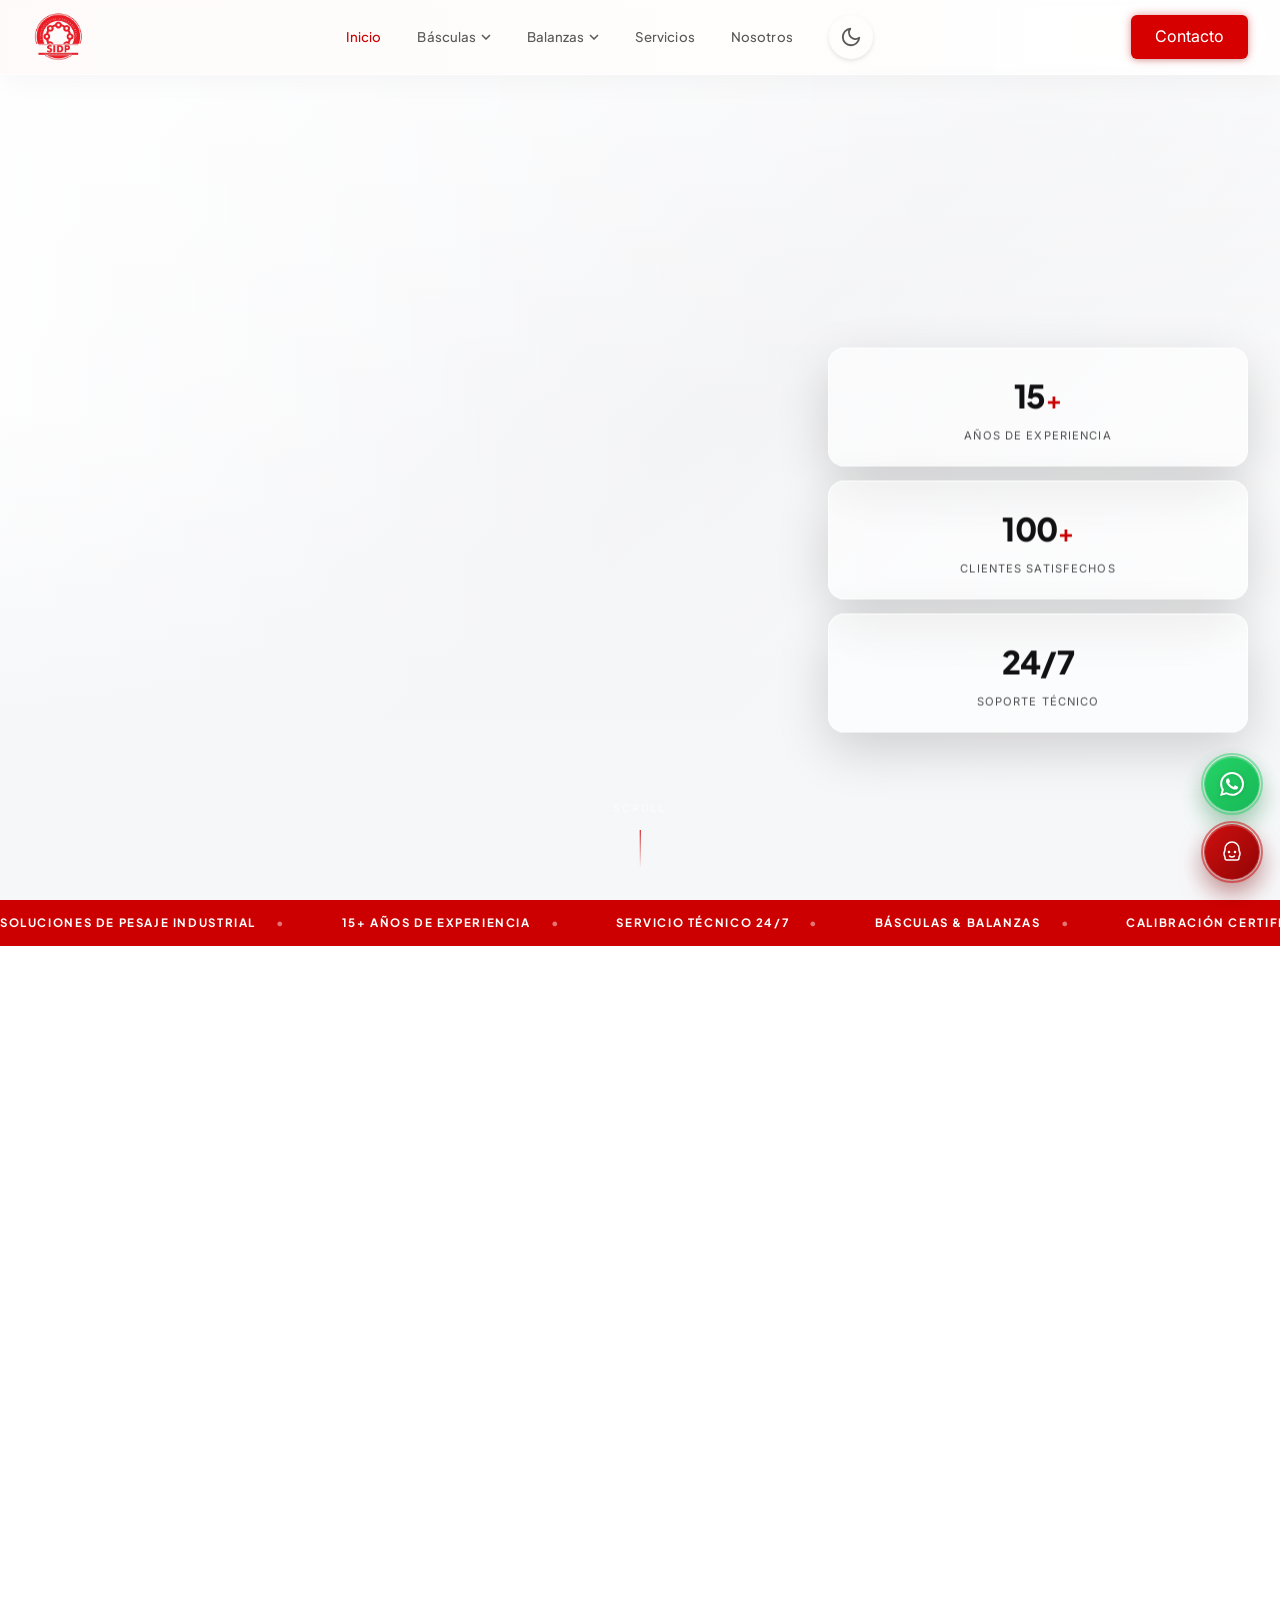
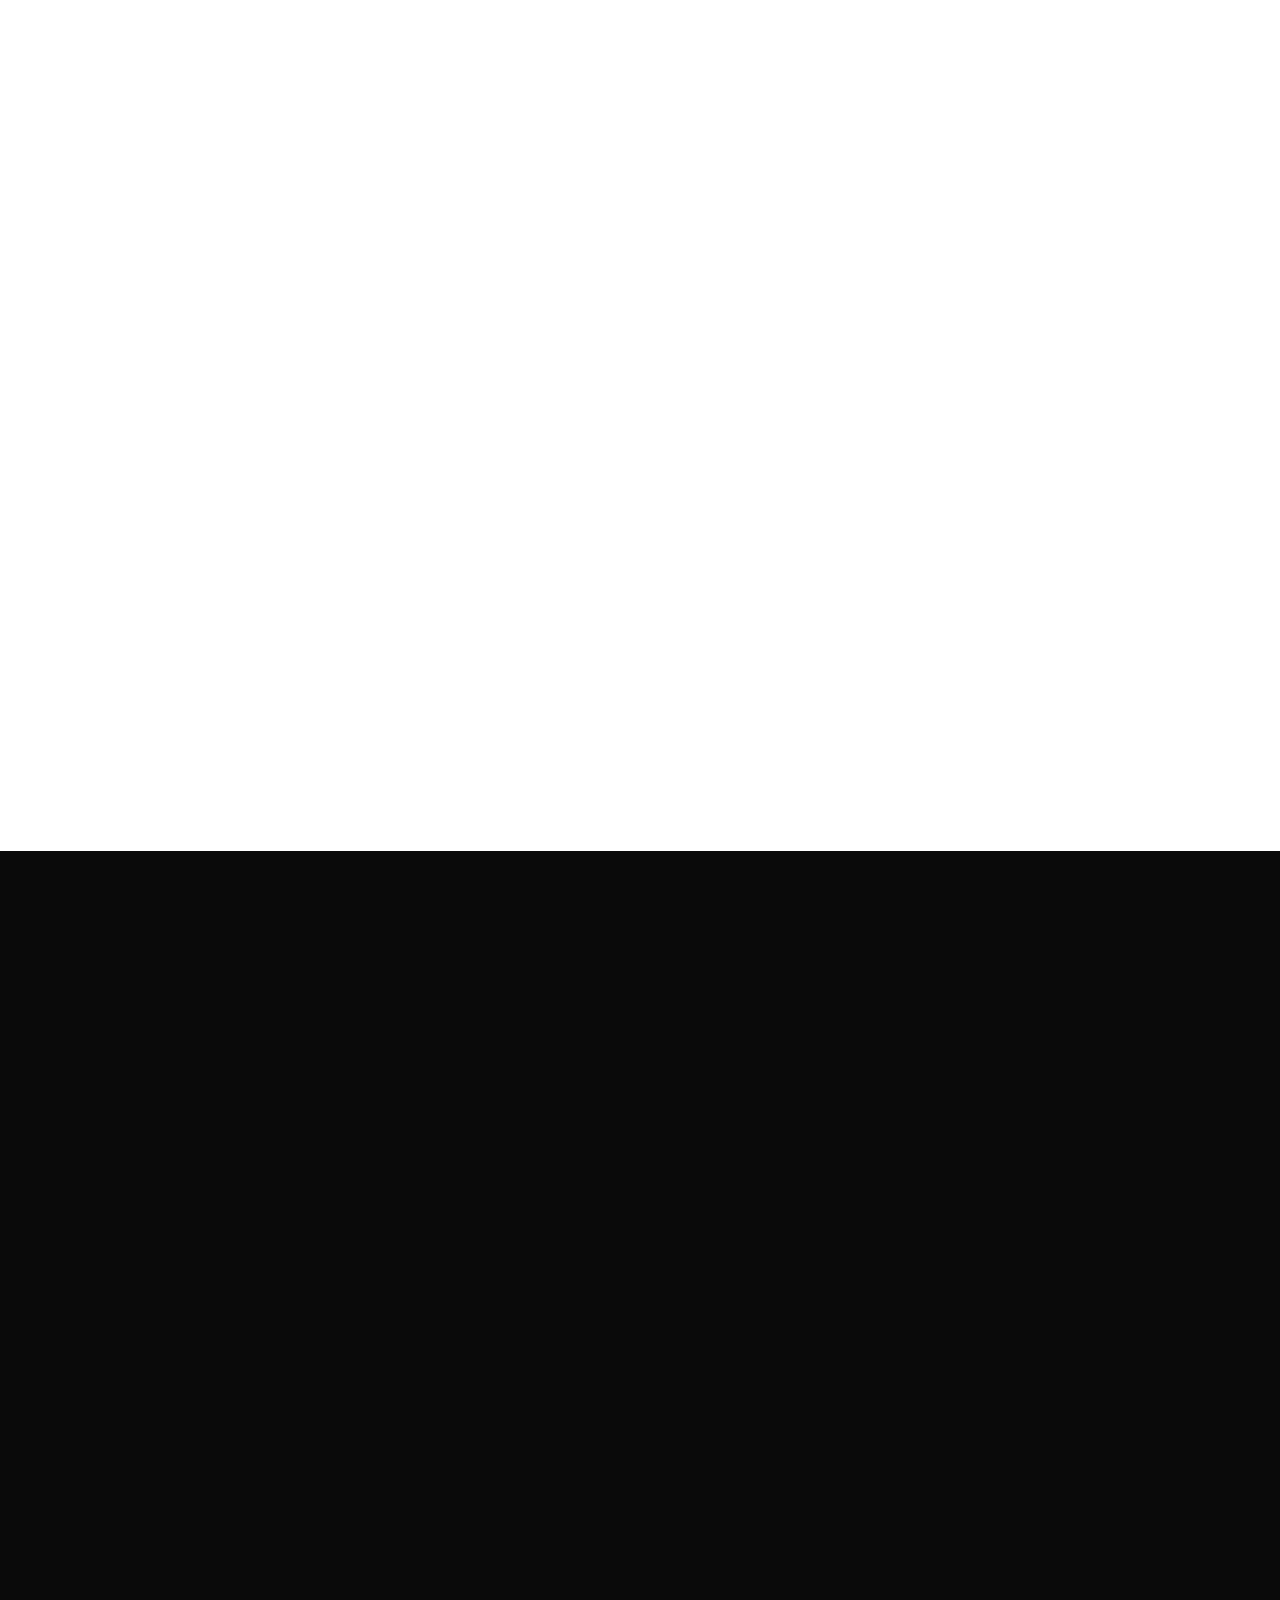
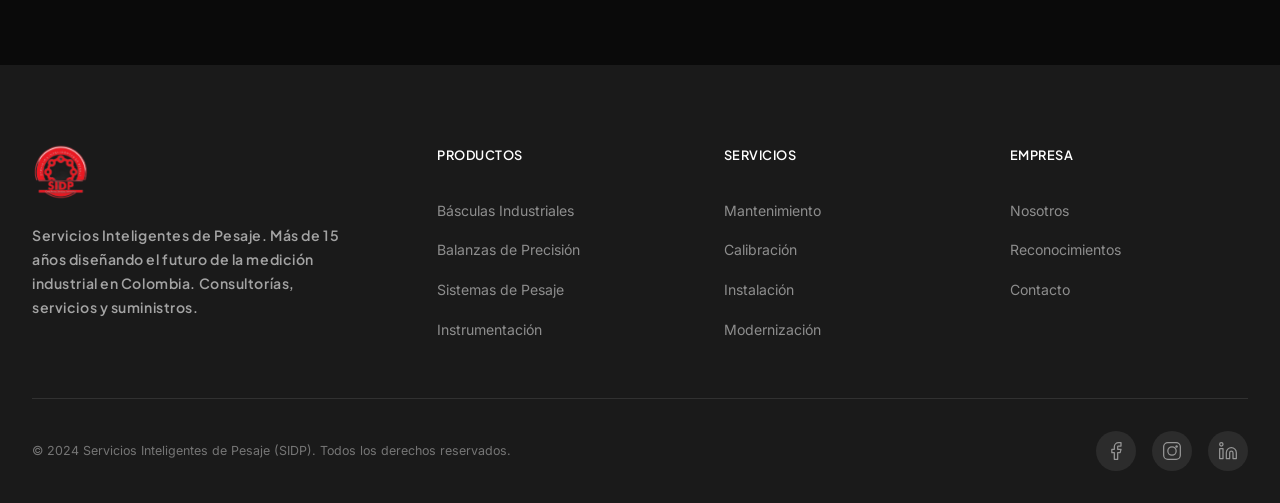
==== index.html @ 7140a890 "Add files via upload" ====
<!DOCTYPE html>
<html lang="es" data-theme="dark" data-emergency-fix="true">
<head>
    <meta charset="UTF-8">
    <meta name="viewport" content="width=device-width, initial-scale=1.0">
    <title>SID PESAJE — Soluciones Integrales en Sistemas de Pesaje</title>
    <link rel="icon" type="image/png" href="/favicon.png?v=1">
    <link rel="icon" href="/favicon.png?v=1" sizes="32x32">
    <link rel="icon" href="/favicon.png?v=1" sizes="16x16">
    <link rel="apple-touch-icon" href="/favicon.png?v=1">
    <meta name="description" content="Servicios Inteligentes de Pesaje (SIDP). 15+ años diseñando soluciones de pesaje industrial de alta precisión en Barranquilla, Colombia. Básculas, balanzas, sistemas de pesaje e instrumentación.">
    <link rel="preconnect" href="https://fonts.googleapis.com">
    <link rel="preconnect" href="https://fonts.gstatic.com" crossorigin>
    <link href="https://fonts.googleapis.com/css2?family=Plus+Jakarta+Sans:ital,wght@0,300;0,400;0,500;0,600;0,700;0,800;1,400&family=Inter:wght@300;400;500;600&display=swap" rel="stylesheet">
    <link href="https://unpkg.com/aos@2.3.1/dist/aos.css" rel="stylesheet">
    <link rel="stylesheet" href="index.css">
    <link rel="stylesheet" href="sidp-design.css">
    <link rel="stylesheet" href="theme-enhancements.css">
    <link rel="stylesheet" href="ios-calendar.css">
    <link rel="stylesheet" href="emergency-fix.css">
    <!-- Preload critical above-the-fold images for faster LCP -->
    <link rel="preload" as="image" href="logo.png">
</head>
<body>
    <!-- AMBIENT BACKGROUND ORBS -->
    <div class="orb orb-1"></div>
    <div class="orb orb-2"></div>

    <!-- SPA ROOT — full-screen overlay, hidden until activated -->
    <div id="app" data-theme="dark" style="display:none;position:relative;z-index:9999;flex-direction:column;background:#0f0f12;"></div>
    <div id="site-content">

    <!-- ═══════════════════════════════════════════ -->
    <!-- LIQUID GLASS SVG FILTERS -->
    <!-- ═══════════════════════════════════════════ -->
    <svg class="liquid-glass-filters" style="position:absolute;width:0;height:0;overflow:hidden;" aria-hidden="true">
        <defs>
            <!-- Nav: subtle, constant organic refraction -->
            <filter id="liquid-glass-nav" x="-10%" y="-10%" width="120%" height="120%">
                <feTurbulence id="turb-nav" type="fractalNoise" baseFrequency="0.015 0.02" numOctaves="3" seed="1" stitchTiles="stitch" result="noise"/>
                <feDisplacementMap id="disp-nav" in="SourceGraphic" in2="noise" scale="3" xChannelSelector="R" yChannelSelector="G"/>
            </filter>
            <!-- Cards: medium distortion for product/service/award cards -->
            <filter id="liquid-glass-cards" x="-10%" y="-10%" width="120%" height="120%">
                <feTurbulence id="turb-cards" type="fractalNoise" baseFrequency="0.012 0.018" numOctaves="4" seed="5" stitchTiles="stitch" result="noise"/>
                <feDisplacementMap id="disp-cards" in="SourceGraphic" in2="noise" scale="4" xChannelSelector="R" yChannelSelector="G"/>
            </filter>
            <!-- Sections: very subtle background refraction -->
            <filter id="liquid-glass-sections" x="-5%" y="-5%" width="110%" height="110%">
                <feTurbulence id="turb-sections" type="fractalNoise" baseFrequency="0.008 0.01" numOctaves="2" seed="10" stitchTiles="stitch" result="noise"/>
                <feDisplacementMap id="disp-sections" in="SourceGraphic" in2="noise" scale="2" xChannelSelector="R" yChannelSelector="G"/>
            </filter>
        </defs>
    </svg>

    <!-- CURSOR GLOW REMOVED -->

    <!-- FLOATING DECORATIVE SHAPES (always moving) -->
    <div class="floating-shape floating-shape--1" data-parallax="0.15" data-parallax-rotate="15"></div>
    <div class="floating-shape floating-shape--2" data-parallax="0.25" data-parallax-rotate="-20"></div>
    <div class="floating-shape floating-shape--3" data-parallax="0.1" data-parallax-rotate="10"></div>
    <div class="floating-shape floating-shape--4" data-parallax="0.2" data-parallax-rotate="-12"></div>
    <div class="floating-shape floating-shape--5" data-parallax="0.18" data-parallax-rotate="8"></div>

    <!-- ═══════════════════════════════════════════ -->
    <!-- NAVIGATION -->
    <!-- ═══════════════════════════════════════════ -->
    <header class="nav" id="navbar">
        <div class="nav__container">
            <a href="#hero" class="nav__logo">
                <img src="logo.png" alt="SIDP Logo" class="nav__logo-img">
            </a>
            <nav class="nav__menu" id="navMenu">
                <a href="#hero" class="nav__link active">Inicio</a>
                <div class="nav__dropdown">
                    <a href="#productos" class="nav__link">Básculas <svg width="10" height="6" viewBox="0 0 10 6"><path d="M1 1l4 4 4-4" stroke="currentColor" stroke-width="1.5" fill="none"/></svg></a>
                    <div class="nav__dropdown-menu">
                        <a href="#" class="tech-spec-link" data-spec="industriales">Industriales</a>
                        <a href="#" class="tech-spec-link" data-spec="camioneras">Camioneras</a>
                        <a href="#" class="tech-spec-link" data-spec="ganaderas">Ganaderas</a>
                        <a href="#" class="tech-spec-link" data-spec="plataforma">Plataforma</a>
                        <a href="#" class="tech-spec-link" data-spec="gruas">Para Grúas</a>
                    </div>
                </div>
                <div class="nav__dropdown">
                    <a href="#productos" class="nav__link">Balanzas <svg width="10" height="6" viewBox="0 0 10 6"><path d="M1 1l4 4 4-4" stroke="currentColor" stroke-width="1.5" fill="none"/></svg></a>
                    <div class="nav__dropdown-menu">
                        <a href="#" class="tech-spec-link" data-spec="precision">De Precisión</a>
                        <a href="#" class="tech-spec-link" data-spec="comerciales">Comerciales</a>
                        <a href="#" class="tech-spec-link" data-spec="ind-balanzas">Industriales</a>
                        <a href="#" class="tech-spec-link" data-spec="contadoras">Contadoras</a>
                        <a href="#" class="tech-spec-link" data-spec="laboratorio">Para Laboratorio</a>
                    </div>
                </div>
                <a href="#servicios" class="nav__link">Servicios</a>
                <a href="#nosotros" class="nav__link">Nosotros</a>
                <!-- Theme Toggle Button -->
                <button class="theme-toggle" id="themeToggle" aria-label="Cambiar tema">
                    <svg class="theme-icon theme-icon--sun" viewBox="0 0 24 24" fill="none" stroke="currentColor" stroke-width="2" stroke-linecap="round" stroke-linejoin="round"><circle cx="12" cy="12" r="5"></circle><line x1="12" y1="1" x2="12" y2="3"></line><line x1="12" y1="21" x2="12" y2="23"></line><line x1="4.22" y1="4.22" x2="5.64" y2="5.64"></line><line x1="18.36" y1="18.36" x2="19.78" y2="19.78"></line><line x1="1" y1="12" x2="3" y2="12"></line><line x1="21" y1="12" x2="23" y2="12"></line><line x1="4.22" y1="19.78" x2="5.64" y2="18.36"></line><line x1="18.36" y1="5.64" x2="19.78" y2="4.22"></line></svg>
                    <svg class="theme-icon theme-icon--moon" viewBox="0 0 24 24" fill="none" stroke="currentColor" stroke-width="2" stroke-linecap="round" stroke-linejoin="round"><path d="M21 12.79A9 9 0 1 1 11.21 3 7 7 0 0 0 21 12.79z"></path></svg>
                </button>
            </nav>
            <a href="#contacto" class="nav__link--cta nav__mobile-cta">Contacto</a>
        </div>
    </header>

    <!-- ═══════════════════════════════════════════ -->
    <!-- HERO SECTION — 3D PARALLAX ARTÍSTICO -->
    <!-- ═══════════════════════════════════════════ -->
    <section class="hero" id="hero">
        <div id="hero-flyer" class="hero-flyer" hidden aria-live="polite" aria-label="Estado del flyer principal">
            <span id="hero-flyer-skeleton" class="hero-flyer__skeleton text-white">Cargando flyer...</span>
            <img id="hero-flyer-img" class="hero-flyer__img" alt="Ultimo Flyer SIDPESAJE" loading="eager" decoding="async" hidden>
            <a id="hero-flyer-link" class="hero-flyer__link" href="#hero" aria-hidden="true" tabindex="-1"></a>
        </div>

        <div class="hero__content">
            <div class="hero__text" data-aos="fade-right">
                <span class="hero__label reveal-element" data-delay="0">SERVICIOS INTELIGENTES DE PESAJE</span>
                <h1 class="hero__title reveal-element" data-delay="200">
                    Soluciones<br>
                    <span class="hero__title-accent">Integrales</span> en<br>
                    Sistemas de Pesaje
                </h1>
                <p class="hero__subtitle reveal-element" data-delay="400">
                    Más de 15 años liderando tecnología de alta precisión para la industria colombiana. 
                    Consultorías, servicios y suministros especializados 24/7.
                </p>
                <div class="hero__cta-group reveal-element" data-delay="600">
                    <a href="#productos" class="btn btn--primary btn--glow">
                        Descubra Nuestras Soluciones
                        <svg width="20" height="20" viewBox="0 0 24 24" fill="none"><path d="M5 12h14M12 5l7 7-7 7" stroke="currentColor" stroke-width="2" stroke-linecap="round" stroke-linejoin="round"/></svg>
                    </a>
                    <a href="#contacto" class="btn btn--ghost">Solicitar Cotización</a>
                </div>
                <!-- Hero Latest Instagram Post -->
                <a href="https://instagram.com/sidp_col" target="_blank" rel="noopener noreferrer" id="hero-latest-ig" class="hero__latest-ig reveal-element" data-delay="800" style="display: none;">
                    <div class="hero-latest-ig__image-wrapper">
                        <img id="hero-ig-img" src="" alt="Latest Post" class="hero-latest-ig__img" />
                    </div>
                    <div class="hero-latest-ig__content">
                        <span class="hero-latest-ig__badge">Nuevo en Instagram</span>
                        <p id="hero-ig-caption" class="hero-latest-ig__caption">Cargando...</p>
                    </div>
                    <div class="hero-latest-ig__icon">
                        <svg viewBox="0 0 24 24" fill="none"><rect x="2" y="2" width="20" height="20" rx="5" stroke="currentColor" stroke-width="1.5"/><circle cx="12" cy="12" r="5" stroke="currentColor" stroke-width="1.5"/><circle cx="17.5" cy="6.5" r="1.5" fill="currentColor"/></svg>
                    </div>
                </a>
            </div>
            <div class="hero__visual reveal-element" data-delay="300">
                <div class="hero__stats" data-reveal-children=".hero__stat">
                    <div class="hero__stat">
                        <span class="hero__stat-number" data-count="15">0</span><span class="hero__stat-plus">+</span>
                        <span class="hero__stat-label">Años de Experiencia</span>
                    </div>
                    <div class="hero__stat">
                        <span class="hero__stat-number" data-count="100">0</span><span class="hero__stat-plus">+</span>
                        <span class="hero__stat-label">Clientes Satisfechos</span>
                    </div>
                    <div class="hero__stat">
                        <span class="hero__stat-number">24/7</span>
                        <span class="hero__stat-label">Soporte Técnico</span>
                    </div>
                </div>
            </div>
        </div>

        <div class="hero__scroll-indicator">
            <span>Scroll</span>
            <div class="hero__scroll-line"></div>
        </div>
    </section>

    <!-- ═══════════════════════════════════════════ -->
    <!-- TICKER BAND -->
    <!-- ═══════════════════════════════════════════ -->
    <div class="sidp-ticker" aria-hidden="true">
        <div class="sidp-ticker__track">
            <span class="sidp-ticker__item">Soluciones de Pesaje Industrial</span>
            <span class="sidp-ticker__item">15+ Años de Experiencia</span>
            <span class="sidp-ticker__item">Servicio Técnico 24/7</span>
            <span class="sidp-ticker__item">Básculas &amp; Balanzas</span>
            <span class="sidp-ticker__item">Calibración Certificada</span>
            <span class="sidp-ticker__item">Barranquilla, Colombia</span>
            <span class="sidp-ticker__item">100+ Clientes Satisfechos</span>
            <span class="sidp-ticker__item">Alta Precisión Industrial</span>
            <!-- duplicate for seamless loop -->
            <span class="sidp-ticker__item">Soluciones de Pesaje Industrial</span>
            <span class="sidp-ticker__item">15+ Años de Experiencia</span>
            <span class="sidp-ticker__item">Servicio Técnico 24/7</span>
            <span class="sidp-ticker__item">Básculas &amp; Balanzas</span>
            <span class="sidp-ticker__item">Calibración Certificada</span>
            <span class="sidp-ticker__item">Barranquilla, Colombia</span>
            <span class="sidp-ticker__item">100+ Clientes Satisfechos</span>
            <span class="sidp-ticker__item">Alta Precisión Industrial</span>
        </div>
    </div>

    <!-- ═══════════════════════════════════════════ -->
    <!-- AWARDS SECTION -->
    <!-- ═══════════════════════════════════════════ -->
    <section class="awards" id="reconocimientos" data-reveal>
        <div class="section__container">
            <div class="section__header reveal-element">
                <span class="section__label">RECONOCIMIENTOS</span>
                <h2 class="section__title">Excelencia <span class="text-gold">Certificada</span></h2>
            </div>
            <div class="awards__grid">
                <div class="award-card reveal-element" data-delay="0">
                    <div class="award-card__icon">
                        <svg width="48" height="48" viewBox="0 0 24 24" fill="none"><path d="M12 2l3.09 6.26L22 9.27l-5 4.87 1.18 6.88L12 17.77l-6.18 3.25L7 14.14 2 9.27l6.91-1.01L12 2z" stroke="#CC0000" stroke-width="1.5" stroke-linecap="round" stroke-linejoin="round"/></svg>
                    </div>
                    <h3 class="award-card__title">Premio a la Innovación</h3>
                    <p class="award-card__source">Cámara de Comercio 2023</p>
                    <p class="award-card__desc">Reconocimiento por contribuciones destacadas en innovación industrial y sistemas de pesaje inteligente.</p>
                </div>
                <div class="award-card reveal-element" data-delay="200">
                    <div class="award-card__icon">
                        <svg width="48" height="48" viewBox="0 0 24 24" fill="none"><path d="M12 22s8-4 8-10V5l-8-3-8 3v7c0 6 8 10 8 10z" stroke="#CC0000" stroke-width="1.5" stroke-linecap="round" stroke-linejoin="round"/></svg>
                    </div>
                    <h3 class="award-card__title">Calidad y Precisión</h3>
                    <p class="award-card__source">Estándares Internacionales</p>
                    <p class="award-card__desc">Rigurosos controles técnicos y metrológicos que aseguran la máxima exactitud en cada pieza de equipo.</p>
                </div>
                <div class="award-card reveal-element" data-delay="400">
                    <div class="award-card__icon">
                        <svg width="48" height="48" viewBox="0 0 24 24" fill="none"><path d="M8 21h8m-4-4v4m-4.5-8.65C7.34 11.15 5 8.52 5 5.5 5 2.46 8.13 1 12 1s7 1.46 7 4.5c0 3.02-2.34 5.65-4.5 6.85" stroke="#CC0000" stroke-width="1.5" stroke-linecap="round" stroke-linejoin="round"/></svg>
                    </div>
                    <h3 class="award-card__title">Premio Nacional de Ingeniería</h3>
                    <p class="award-card__source">Asoc. Colombiana de Ingenieros</p>
                    <p class="award-card__desc">Reconocimiento nacional por el desarrollo de sistemas de pesaje inteligente de alta precisión.</p>
                </div>
            </div>
        </div>
    </section>

    <!-- ═══════════════════════════════════════════ -->
    <!-- PRODUCTS SECTION -->
    <!-- ═══════════════════════════════════════════ -->
    <section class="products" id="productos" data-reveal>
        <div class="section__container">
            <div class="section__header reveal-element">
                <span class="section__label">CATÁLOGO</span>
                <h2 class="section__title">Nuestras <span class="text-red">Soluciones</span></h2>
                <p class="section__subtitle">Equipos de pesaje industrial diseñados para satisfacer las demandas más exigentes de la industria moderna.</p>
            </div>
            <div class="products__grid">
                <div class="product-card reveal-element" data-delay="0">
                    <div class="product-card__image-wrapper" data-aos="zoom-in" data-aos-delay="200">
                        <img src="truck_scale.png" alt="Básculas Industriales" class="product-card__image" loading="lazy">
                        <div class="product-card__overlay"></div>
                    </div>
                    <div class="product-card__content">
                        <span class="product-card__tag">BÁSCULAS</span>
                        <h3 class="product-card__title">Básculas Industriales</h3>
                        <p class="product-card__desc">Básculas camioneras, ganaderas, de plataforma y para grúas. Diseñadas para operación continua con capacidades desde 500 kg hasta 120 toneladas.</p>
                        <a href="#contacto" class="product-card__link">
                            Explorar <svg width="16" height="16" viewBox="0 0 24 24" fill="none"><path d="M5 12h14M12 5l7 7-7 7" stroke="currentColor" stroke-width="2" stroke-linecap="round" stroke-linejoin="round"/></svg>
                        </a>
                    </div>
                </div>
                <div class="product-card reveal-element" data-delay="150">
                    <div class="product-card__image-wrapper" data-aos="zoom-in" data-aos-delay="200">
                        <img src="precision_balance.png" alt="Balanzas de Precisión" class="product-card__image" loading="lazy">
                        <div class="product-card__overlay"></div>
                    </div>
                    <div class="product-card__content">
                        <span class="product-card__tag">BALANZAS</span>
                        <h3 class="product-card__title">Balanzas de Precisión</h3>
                        <p class="product-card__desc">Balanzas analíticas y de precisión para laboratorio, comerciales, contadoras e industriales. Resolución desde 0.001g hasta 0.1g.</p>
                        <a href="#contacto" class="product-card__link">
                            Explorar <svg width="16" height="16" viewBox="0 0 24 24" fill="none"><path d="M5 12h14M12 5l7 7-7 7" stroke="currentColor" stroke-width="2" stroke-linecap="round" stroke-linejoin="round"/></svg>
                        </a>
                    </div>
                </div>
                <div class="product-card reveal-element" data-delay="300">
                    <div class="product-card__image-wrapper" data-aos="zoom-in" data-aos-delay="200">
                        <img src="weighing_system.png" alt="Sistemas de Pesaje" class="product-card__image" loading="lazy">
                        <div class="product-card__overlay"></div>
                    </div>
                    <div class="product-card__content">
                        <span class="product-card__tag">SISTEMAS</span>
                        <h3 class="product-card__title">Sistemas de Pesaje</h3>
                        <p class="product-card__desc">Sistemas continuos, de dosificación, dinámicos, en movimiento y de control de producción. Automatización integral del pesaje industrial.</p>
                        <a href="#contacto" class="product-card__link">
                            Explorar <svg width="16" height="16" viewBox="0 0 24 24" fill="none"><path d="M5 12h14M12 5l7 7-7 7" stroke="currentColor" stroke-width="2" stroke-linecap="round" stroke-linejoin="round"/></svg>
                        </a>
                    </div>
                </div>
                <div class="product-card reveal-element" data-delay="450">
                    <div class="product-card__image-wrapper" data-aos="zoom-in" data-aos-delay="200">
                        <img src="instrumentation.png" alt="Instrumentación" class="product-card__image" loading="lazy">
                        <div class="product-card__overlay"></div>
                    </div>
                    <div class="product-card__content">
                        <span class="product-card__tag">INSTRUMENTACIÓN</span>
                        <h3 class="product-card__title">Instrumentación</h3>
                        <p class="product-card__desc">Indicadores digitales, celdas de carga, sensores de peso, transmisores y accesorios industriales de última generación.</p>
                        <a href="#contacto" class="product-card__link">
                            Explorar <svg width="16" height="16" viewBox="0 0 24 24" fill="none"><path d="M5 12h14M12 5l7 7-7 7" stroke="currentColor" stroke-width="2" stroke-linecap="round" stroke-linejoin="round"/></svg>
                        </a>
                    </div>
                </div>
            </div>
        </div>
    </section>

    <!-- ═══════════════════════════════════════════ -->
    <!-- SERVICES SECTION -->
    <!-- ═══════════════════════════════════════════ -->
    <section class="services" id="servicios" data-reveal>
        <div class="section__container">
            <div class="services__header reveal-element">
                <span class="section__label">SERVICIOS</span>
                <h2 class="section__title">Nuestros Servicios <span class="text-red">Especializados</span></h2>
                <p class="section__subtitle">Soluciones técnicas integrales para optimizar tus procesos de medición y control de peso con estándares internacionales.</p>
            </div>

            <!-- Servicios Principales -->
            <div class="services__grid">
                <!-- Servicio 1 -->
                <div class="service-plus-card reveal-element" data-aos="fade-up" data-delay="0">
                    <div class="service-plus-card__icon-wrapper">
                        <svg width="40" height="40" viewBox="0 0 24 24" fill="none"><path d="M14.7 6.3a1 1 0 0 0 0 1.4l1.6 1.6a1 1 0 0 0 1.4 0l3.77-3.77a6 6 0 0 1-7.94 7.94l-6.91 6.91a2.12 2.12 0 0 1-3-3l6.91-6.91a6 6 0 0 1 7.94-7.94l-3.76 3.76z" stroke="currentColor" stroke-width="1.5" stroke-linecap="round" stroke-linejoin="round"/></svg>
                    </div>
                    <h3 class="service-plus-card__title">Mantenimiento</h3>
                    <p class="service-plus-card__desc">Mantenimiento preventivo y correctivo de equipos de pesaje industrial.</p>
                    <ul class="service-plus-card__features">
                        <li>Mantenimiento programado</li>
                        <li>Reparación de básculas</li>
                        <li>Reemplazo de componentes</li>
                        <li>Diagnóstico especializado</li>
                    </ul>
                </div>

                <!-- Servicio 2 -->
                <div class="service-plus-card reveal-element" data-aos="fade-up" data-delay="150">
                    <div class="service-plus-card__icon-wrapper">
                        <svg width="40" height="40" viewBox="0 0 24 24" fill="none"><path d="M12 2v20M17 5H9.5a3.5 3.5 0 0 0 0 7h5a3.5 3.5 0 0 1 0 7H6" stroke="currentColor" stroke-width="1.5" stroke-linecap="round" stroke-linejoin="round"/></svg>
                    </div>
                    <h3 class="service-plus-card__title">Calibración</h3>
                    <p class="service-plus-card__desc">Garantizamos la precisión y cumplimiento normativo de sus equipos.</p>
                    <ul class="service-plus-card__features">
                        <li>Trazabilidad metrológica</li>
                        <li>Certificados oficiales</li>
                        <li>Verificación periódica</li>
                        <li>Ajuste a punto</li>
                    </ul>
                </div>

                <!-- Servicio 3 -->
                <div class="service-plus-card reveal-element" data-aos="fade-up" data-delay="300">
                    <div class="service-plus-card__icon-wrapper">
                        <svg width="40" height="40" viewBox="0 0 24 24" fill="none"><path d="M22 12h-4l-3 9L9 3l-3 9H2" stroke="currentColor" stroke-width="1.5" stroke-linecap="round" stroke-linejoin="round"/></svg>
                    </div>
                    <h3 class="service-plus-card__title">Instalación</h3>
                    <p class="service-plus-card__desc">Instalación profesional de sistemas de pesaje con garantía.</p>
                    <ul class="service-plus-card__features">
                        <li>Básculas industriales</li>
                        <li>Configuración experta</li>
                        <li>Capacitación técnica</li>
                        <li>Documentación</li>
                    </ul>
                </div>

                <!-- Servicio 4 -->
                <div class="service-plus-card reveal-element" data-aos="fade-up" data-delay="0">
                    <div class="service-plus-card__icon-wrapper">
                        <svg width="40" height="40" viewBox="0 0 24 24" fill="none"><path d="M12 2L2 7l10 5 10-5-10-5zm0 10l-10 5 10 5 10-5-10-5z" stroke="currentColor" stroke-width="1.5" stroke-linecap="round" stroke-linejoin="round"/></svg>
                    </div>
                    <h3 class="service-plus-card__title">Consultoría</h3>
                    <p class="service-plus-card__desc">Selección, implementación y optimización de sistemas a su medida.</p>
                    <ul class="service-plus-card__features">
                        <li>Análisis de necesidades</li>
                        <li>Selección de equipos</li>
                        <li>Optimización</li>
                        <li>Asesoría normativa</li>
                    </ul>
                </div>

                <!-- Servicio 5 -->
                <div class="service-plus-card reveal-element" data-aos="fade-up" data-delay="150">
                    <div class="service-plus-card__icon-wrapper">
                        <svg width="40" height="40" viewBox="0 0 24 24" fill="none"><path d="M2 12h4l4-8 4 16 4-8h4" stroke="currentColor" stroke-width="1.5" stroke-linecap="round" stroke-linejoin="round"/></svg>
                    </div>
                    <h3 class="service-plus-card__title">Modernización</h3>
                    <p class="service-plus-card__desc">Actualización tecnológica de equipos para mejorar conectividad.</p>
                    <ul class="service-plus-card__features">
                        <li>Nuevos indicadores</li>
                        <li>Integración ERP</li>
                        <li>Automatización</li>
                        <li>Nuevas interfaces</li>
                    </ul>
                </div>

                <!-- Servicio 6 -->
                <div class="service-plus-card reveal-element" data-aos="fade-up" data-delay="300">
                    <div class="service-plus-card__icon-wrapper">
                        <svg width="40" height="40" viewBox="0 0 24 24" fill="none"><path d="M22 16.92v3a2 2 0 0 1-2.18 2 19.79 19.79 0 0 1-8.63-3.07 19.5 19.5 0 0 1-6-6 19.79 19.79 0 0 1-3.07-8.67A2 2 0 0 1 4.11 2h3a2 2 0 0 1 2 1.72 12.84 12.84 0 0 0 .7 2.81 2 2 0 0 1-.45 2.11L8.09 9.91a16 16 0 0 0 6 6l1.27-1.27a2 2 0 0 1 2.11-.45 12.84 12.84 0 0 0 2.81.7A2 2 0 0 1 22 16.92z" stroke="currentColor" stroke-width="1.5" stroke-linecap="round" stroke-linejoin="round"/></svg>
                    </div>
                    <h3 class="service-plus-card__title">Soporte Técnico</h3>
                    <p class="service-plus-card__desc">Soporte permanente para continuidad operativa sin interrupciones.</p>
                    <ul class="service-plus-card__features">
                        <li>Soporte inmediato</li>
                        <li>Asistencia remota</li>
                        <li>Atención a urgencias</li>
                        <li>Respuesta en sitio</li>
                    </ul>
                </div>
            </div>

            <!-- Proceso de Trabajo -->
            <div class="process-timeline reveal-element">
                <h3 class="process-timeline__title">Proceso de Trabajo</h3>
                <div class="process-timeline__path">
                    <div class="process-step" data-step="1">
                        <div class="process-step__node">01</div>
                        <h4 class="process-step__name">Evaluación</h4>
                        <p class="process-step__desc">Análisis de necesidades y equipamiento.</p>
                    </div>
                    <div class="process-step" data-step="2">
                        <div class="process-step__node">02</div>
                        <h4 class="process-step__name">Propuesta</h4>
                        <p class="process-step__desc">Soluciones y presupuesto justos.</p>
                    </div>
                    <div class="process-step" data-step="3">
                        <div class="process-step__node">03</div>
                        <h4 class="process-step__name">Ejecución</h4>
                        <p class="process-step__desc">Implementación con altos estándares.</p>
                    </div>
                    <div class="process-step" data-step="4">
                        <div class="process-step__node">04</div>
                        <h4 class="process-step__name">Seguimiento</h4>
                        <p class="process-step__desc">Garantía total y respaldo técnico.</p>
                    </div>
                </div>
            </div>

            <!-- Beneficios Glassmorphism -->
            <div class="benefits reveal-element">
                <h3 class="benefits__title">¿Por qué elegirnos?</h3>
                <div class="benefits__grid">
                    <div class="benefit-glass">
                        <span class="benefit-glass__num">01</span>
                        <h4>Expertos Certificados</h4>
                        <p>Técnicos certificados multimarca.</p>
                    </div>
                    <div class="benefit-glass">
                        <span class="benefit-glass__num">02</span>
                        <h4>Respuesta Rápida</h4>
                        <p>Tiempos de servicio optimizados.</p>
                    </div>
                    <div class="benefit-glass">
                        <span class="benefit-glass__num">03</span>
                        <h4>Garantía Total</h4>
                        <p>Soporte post-venta permanente.</p>
                    </div>
                    <div class="benefit-glass">
                        <span class="benefit-glass__num">04</span>
                        <h4>Tecnología 100%</h4>
                        <p>Diagnóstico de vanguardia.</p>
                    </div>
                    <div class="benefit-glass">
                        <span class="benefit-glass__num">05</span>
                        <h4>Documentación</h4>
                        <p>Informes técnicos completos.</p>
                    </div>
                    <div class="benefit-glass">
                        <span class="benefit-glass__num">06</span>
                        <h4>Compromiso Total</h4>
                        <p>Éxito garantizado en tu operación.</p>
                    </div>
                </div>
            </div>

        </div>
    </section>

    <!-- ═══════════════════════════════════════════ -->
    <!-- ABOUT / NOSOTROS -->
    <!-- ═══════════════════════════════════════════ -->
    <section class="about" id="nosotros" data-reveal>
        <div class="section__container">
            <div class="section__header reveal-element">
                <span class="section__label">NOSOTROS</span>
                <h2 class="section__title">15+ Años de <span class="text-gold">Excelencia</span> Industrial</h2>
                <p class="section__subtitle">Líderes en pesaje industrial con más de una década y media de trayectoria ofreciendo consultorías, servicios y suministros especializados.</p>
            </div>

            <div class="about__mvv">
                <div class="about__card reveal-element" data-delay="0">
                    <div class="about__card-icon">
                        <svg width="40" height="40" viewBox="0 0 24 24" fill="none"><circle cx="12" cy="12" r="3" stroke="#CC0000" stroke-width="1.5"/><path d="M12 2C6.48 2 2 6.48 2 12s4.48 10 10 10 10-4.48 10-10S17.52 2 12 2zm0 18c-4.42 0-8-3.58-8-8s3.58-8 8-8 8 3.58 8 8-3.58 8-8 8z" stroke="#CC0000" stroke-width="1.5"/></svg>
                    </div>
                    <h3 class="about__card-title">Nuestra Misión</h3>
                    <p class="about__card-text">Proveer soluciones tecnológicas avanzadas en sistemas de pesaje que optimicen los procesos industriales, asegurando precisión, confiabilidad y soporte técnico especializado para cada uno de nuestros clientes.</p>
                </div>
                <div class="about__card reveal-element" data-delay="200">
                    <div class="about__card-icon">
                        <svg width="40" height="40" viewBox="0 0 24 24" fill="none"><path d="M1 12s4-8 11-8 11 8 11 8-4 8-11 8-11-8-11-8z" stroke="#CC0000" stroke-width="1.5"/><circle cx="12" cy="12" r="3" stroke="#CC0000" stroke-width="1.5"/></svg>
                    </div>
                    <h3 class="about__card-title">Nuestra Visión</h3>
                    <p class="about__card-text">Ser reconocidos como el aliado estratégico principal para las empresas que requieren soluciones de pesaje confiables y precisas, contribuyendo al crecimiento industrial nacional y posicionándonos como referentes en innovación metrológica.</p>
                </div>
                <div class="about__card reveal-element" data-delay="400">
                    <div class="about__card-icon">
                        <svg width="40" height="40" viewBox="0 0 24 24" fill="none"><path d="M20.84 4.61a5.5 5.5 0 00-7.78 0L12 5.67l-1.06-1.06a5.5 5.5 0 00-7.78 7.78l1.06 1.06L12 21.23l7.78-7.78 1.06-1.06a5.5 5.5 0 000-7.78z" stroke="#CC0000" stroke-width="1.5" stroke-linecap="round" stroke-linejoin="round"/></svg>
                    </div>
                    <h3 class="about__card-title">Nuestro Compromiso</h3>
                    <p class="about__card-text">Dedicados a la satisfacción total del cliente a través de productos de calidad, servicios especializados y soluciones personalizadas que se adaptan a las necesidades específicas de cada operación industrial.</p>
                </div>
            </div>

            <div class="about__metrics reveal-element" data-delay="200" data-reveal-children=".metric">
                <div class="metric">
                    <div class="metric__value"><span data-count="15">0</span>+</div>
                    <div class="metric__label">AÑOS DE<br>EXPERIENCIA</div>
                </div>
                <div class="metric">
                    <div class="metric__value"><span data-count="100">0</span>+</div>
                    <div class="metric__label">CLIENTES<br>SATISFECHOS</div>
                </div>
                <div class="metric">
                    <div class="metric__value"><span data-count="150">0</span>+</div>
                    <div class="metric__label">EQUIPOS<br>INSTALADOS</div>
                </div>
                <div class="metric">
                    <div class="metric__value">24/7</div>
                    <div class="metric__label">SOPORTE<br>TÉCNICO</div>
                </div>
            </div>
        </div>
    </section>

    <!-- ═══════════════════════════════════════════ -->
    <!-- TEAM SECTION -->
    <!-- ═══════════════════════════════════════════ -->
    <section class="team" id="equipo" data-reveal>
        <div class="section__container">
            <div class="section__header reveal-element">
                <span class="section__label">NUESTRO EQUIPO</span>
                <h2 class="section__title">Expertos a su <span class="text-red">Servicio</span></h2>
                <p class="section__subtitle">Conozca a los profesionales de la metrología y pesaje industrial que respaldan nuestra excelencia e innovación.</p>
            </div>
            
            <div class="team__grid">
                <!-- Anyelo -->
                <div class="team-card reveal-element" data-delay="0">
                    <div class="team-card__image-wrapper">
                        <img src="anyelo_sid.jpg" alt="Anyelo Romero" class="team-card__image" loading="lazy">
                        <div class="team-card__overlay"></div>
                    </div>
                    <div class="team-card__info">
                        <h3 class="team-card__name">Anyelo Romero</h3>
                        <span class="team-card__role">Gerente General</span>
                        <p class="team-card__desc">Ing. Electrónico con más de 20 años de experiencia en sistemas de pesaje industrial.</p>
                    </div>
                </div>
                
                <!-- Jhon -->
                <div class="team-card reveal-element" data-delay="150">
                    <div class="team-card__image-wrapper">
                        <img src="jhon_sid.jpg" alt="Jhon Romero" class="team-card__image" loading="lazy">
                        <div class="team-card__overlay"></div>
                    </div>
                    <div class="team-card__info">
                        <h3 class="team-card__name">Jhon Romero</h3>
                        <span class="team-card__role">Gerente Técnico</span>
                        <p class="team-card__desc">Especialista en instrumentación y sistemas de control automáticos de peso.</p>
                    </div>
                </div>
                
                <!-- Justo -->
                <div class="team-card reveal-element" data-delay="300">
                    <div class="team-card__image-wrapper">
                        <img src="justo_sid.jpg" alt="Justo Romero" class="team-card__image" loading="lazy">
                        <div class="team-card__overlay"></div>
                    </div>
                    <div class="team-card__info">
                        <h3 class="team-card__name">Justo Romero</h3>
                        <span class="team-card__role">Director de proyectos</span>
                        <p class="team-card__desc">Experto en implementación, desarrollo y acompañamiento en medición e inspección.</p>
                    </div>
                </div>
                

            </div>
        </div>
    </section>

    <!-- ═══════════════════════════════════════════ -->
    <!-- CONTACT / CLIENT PANEL SECTION -->
    <!-- ═══════════════════════════════════════════ -->
    <section class="contact" id="contacto" data-reveal>
        <div class="section__container">
            <div class="section__header reveal-element">
                <span class="section__label">GESTIÓN DE SOLICITUDES</span>
                <h2 class="section__title">Su Portal de <span class="text-red">Servicios</span></h2>
                <p class="section__subtitle">Envíe mensajes, agende servicios y haga seguimiento a sus solicitudes desde un solo lugar.</p>
            </div>
            <div class="contact__layout">
                <div class="contact__info reveal-element" data-delay="0" data-reveal-children=".contact__info-card">
                    <div class="contact__info-card">
                        <div class="contact__info-icon">
                            <svg width="24" height="24" viewBox="0 0 24 24" fill="none"><path d="M21 10c0 7-9 13-9 13s-9-6-9-13a9 9 0 0118 0z" stroke="#CC0000" stroke-width="1.5"/><circle cx="12" cy="10" r="3" stroke="#CC0000" stroke-width="1.5"/></svg>
                        </div>
                        <div>
                            <h4>Ubicación</h4>
                            <p>Calle 84a1 #41b-65<br>Barranquilla, Atlántico<br>Colombia</p>
                        </div>
                    </div>
                    <div class="contact__info-card">
                        <div class="contact__info-icon">
                            <svg width="24" height="24" viewBox="0 0 24 24" fill="none"><path d="M22 16.92v3a2 2 0 01-2.18 2 19.79 19.79 0 01-8.63-3.07 19.5 19.5 0 01-6-6 19.79 19.79 0 01-3.07-8.67A2 2 0 014.11 2h3a2 2 0 012 1.72 12.84 12.84 0 00.7 2.81 2 2 0 01-.45 2.11L8.09 9.91a16 16 0 006 6l1.27-1.27a2 2 0 012.11-.45 12.84 12.84 0 002.81.7A2 2 0 0122 16.92z" stroke="#CC0000" stroke-width="1.5"/></svg>
                        </div>
                        <div>
                            <h4>Teléfono</h4>
                            <p>+57 301 132 4453</p>
                            <span class="contact__emergency">Emergencias 24/7</span>
                        </div>
                    </div>
                    <div class="contact__info-card">
                        <div class="contact__info-icon">
                            <svg width="24" height="24" viewBox="0 0 24 24" fill="none"><path d="M4 4h16c1.1 0 2 .9 2 2v12c0 1.1-.9 2-2 2H4c-1.1 0-2-.9-2-2V6c0-1.1.9-2 2-2z" stroke="#CC0000" stroke-width="1.5"/><path d="M22 6l-10 7L2 6" stroke="#CC0000" stroke-width="1.5"/></svg>
                        </div>
                        <div>
                            <h4>Email</h4>
                            <p>comercial@sidpesaje.com</p>
                        </div>
                    </div>
                    <div class="contact__info-card">
                        <div class="contact__info-icon">
                            <svg width="24" height="24" viewBox="0 0 24 24" fill="none"><circle cx="12" cy="12" r="10" stroke="#CC0000" stroke-width="1.5"/><path d="M12 6v6l4 2" stroke="#CC0000" stroke-width="1.5" stroke-linecap="round"/></svg>
                        </div>
                        <div>
                            <h4>Horario</h4>
                            <p>Lun - Vie: 8:00 AM - 6:00 PM<br>Sáb: 8:00 AM - 12:00 PM</p>
                        </div>
                    </div>
                </div>
                <div class="contact__form reveal-element" data-delay="200">
                    <div class="portal-cta portal-cta--access flex flex-col items-center justify-center text-center">
                        <div class="portal-cta__icon mx-auto">
                            <svg width="40" height="40" viewBox="0 0 24 24" fill="none"><path d="M12 22s8-4 8-10V5l-8-3-8 3v7c0 6 8 10 8 10z" stroke="#CC0000" stroke-width="1.5" stroke-linecap="round" stroke-linejoin="round"/><path d="M9 12l2 2 4-4" stroke="#CC0000" stroke-width="1.5" stroke-linecap="round" stroke-linejoin="round"/></svg>
                        </div>
                        <h4 class="text-center mx-auto">Acceder al portal</h4>
                        <p class="text-center mx-auto">Ingresa al mismo sistema SPA con Firebase Auth. La experiencia final cambia automaticamente segun el rol guardado en Firestore.</p>
                        <div class="portal-access-actions flex flex-col items-center justify-center w-full mx-auto">
                            <a href="/agenda?intent=cliente" onclick="event.preventDefault(); window.abrirPortalClientes('cliente');" class="btn btn--primary btn--glow portal-access-btn">
                                <svg width="18" height="18" viewBox="0 0 24 24" fill="none" stroke="currentColor" stroke-width="2"><path d="M20 21v-2a4 4 0 0 0-4-4H8a4 4 0 0 0-4 4v2"/><circle cx="12" cy="7" r="4"/></svg>
                                Entrar como Cliente
                            </a>
                            <a href="/agenda?intent=admin" onclick="event.preventDefault(); window.abrirPortalClientes('admin');" class="btn btn--secondary portal-access-btn portal-access-btn--admin">
                                <svg width="18" height="18" viewBox="0 0 24 24" fill="none" stroke="currentColor" stroke-width="2"><path d="M12 22s8-4 8-10V5l-8-3-8 3v7c0 6 8 10 8 10z"/><path d="M9 12l2 2 4-4"/></svg>
                                Entrar como Administrador
                            </a>
                        </div>
                    </div>
                </div>
            </div>

            <!-- MAP -->
            <div class="contact__map reveal-element" data-delay="400">
                <div class="contact__map-header">
                    <span class="section__label">UBICACIÓN</span>
                    <h3 class="contact__map-title">Encuéntranos aquí</h3>
                    <p class="contact__map-address">Calle 84a1 #41b-65 · Barranquilla, Atlántico · Colombia</p>
                </div>
                <iframe
                    src="https://maps.google.com/maps?q=Calle+84a1+%2341b-65,+Barranquilla,+Atl%C3%A1ntico,+Colombia&output=embed&z=16"
                    width="100%"
                    height="420"
                    style="border:0;border-radius:12px;display:block;"
                    allowfullscreen=""
                    loading="lazy"
                    referrerpolicy="no-referrer-when-downgrade"
                    title="Ubicación SID Pesaje — Barranquilla">
                </iframe>
            </div>

        </div>
    </section>

    <!-- ═══════════════════════════════════════════ -->
    <!-- RESCHEDULE MODAL -->
    <!-- ═══════════════════════════════════════════ -->
    <!-- ═══════════════════════════════════════════ -->
    <!-- INSTAGRAM FEED (SOCIAL PROOF) -->
    <!-- ═══════════════════════════════════════════ -->
    <section class="instagram-section" data-reveal>
        <div class="section__container">
            <div class="section__header reveal-element">
                <span class="section__label">SÍGUENOS</span>
                <h2 class="section__title">Sigue nuestra <span class="text-red">Historia</span></h2>
            </div>
            <div class="instagram-feed-juicer" id="juicerFeedWrapper" style="min-height: 300px; padding: 20px 0;">
                <ul class="juicer-feed" data-feed-id="sidp_col" id="juicerFeedList">
                    <h1 class="referral"></h1>
                </ul>
                <script type="text/javascript" src="https://www.juicer.io/embed/sidp_col/embed-code.js" async defer></script>
            </div>
            <!-- Fallback: shown when Juicer feed loads no content -->
            <div class="instagram-fallback-cta" id="instagramFallbackCta" style="display:none;">
                <a href="https://www.instagram.com/sidp_col/" target="_blank" rel="noopener noreferrer" class="liquid-glass-btn" id="igFallbackBtn">
                    <span class="liquid-glass-btn__glow"></span>
                    <span class="liquid-glass-btn__content">
                        <svg class="liquid-glass-btn__icon" viewBox="0 0 24 24" fill="none" width="28" height="28">
                            <rect x="2" y="2" width="20" height="20" rx="5" stroke="currentColor" stroke-width="1.8"/>
                            <circle cx="12" cy="12" r="5" stroke="currentColor" stroke-width="1.8"/>
                            <circle cx="17.5" cy="6.5" r="1.5" fill="currentColor"/>
                        </svg>
                        <span class="liquid-glass-btn__text">
                            <span class="liquid-glass-btn__label">Síguenos en Instagram</span>
                            <span class="liquid-glass-btn__handle">@sidp_col</span>
                        </span>
                        <svg class="liquid-glass-btn__arrow" viewBox="0 0 24 24" fill="none" width="20" height="20">
                            <path d="M5 12h14M12 5l7 7-7 7" stroke="currentColor" stroke-width="2" stroke-linecap="round" stroke-linejoin="round"/>
                        </svg>
                    </span>
                </a>
            </div>
        </div>
    </section>

    <!-- ═══════════════════════════════════════════ -->
    <!-- SECCIÓN: Autoridad y Confianza -->
    <!-- ═══════════════════════════════════════════ -->
    <section id="autoridad-confianza" class="autoridad-confianza">
        <div class="section__container">
            <div class="section__header reveal-element" data-aos="fade-up">
                <span class="section__label">¿Por qué elegirnos?</span>
                <h2 class="section__title">Respaldados por años de experiencia en <span class="text-red">pesaje industrial</span></h2>
            </div>
            
            <div class="autoridad-confianza__grid">
                <!-- Tarjeta 1 - Precisión Garantizada -->
                <div class="card-confianza" data-aos="fade-up" data-aos-delay="100">
                    <div class="card-confianza__icon">
                        <svg xmlns="http://www.w3.org/2000/svg" width="40" height="40" viewBox="0 0 24 24" fill="none" stroke="currentColor" stroke-width="1.5" stroke-linecap="round" stroke-linejoin="round" class="lucide lucide-scale">
                            <path d="m16 16 3-8 3 8c-.87.65-1.92 1-3 1s-2.13-.35-3-1Z"/>
                            <path d="m2 16 3-8 3 8c-.87.65-1.92 1-3 1s-2.13-.35-3-1Z"/>
                            <path d="M7 21h10"/>
                            <path d="M12 3v18"/>
                            <path d="M3 7h2c2 0 5-1 7-2 2 1 5 2 7 2h2"/>
                        </svg>
                    </div>
                    <h3 class="card-confianza__title">Precisión Garantizada</h3>
                    <p class="card-confianza__desc">Nuestros equipos de pesaje cumplen con los más altos estándares metrológicos, asegurando mediciones exactas que protegen la rentabilidad de su operación.</p>
                </div>
                
                <!-- Tarjeta 2 - Soporte 24/7 -->
                <div class="card-confianza" data-aos="fade-up" data-aos-delay="250">
                    <div class="card-confianza__icon">
                        <svg xmlns="http://www.w3.org/2000/svg" width="40" height="40" viewBox="0 0 24 24" fill="none" stroke="currentColor" stroke-width="1.5" stroke-linecap="round" stroke-linejoin="round" class="lucide lucide-clock">
                            <circle cx="12" cy="12" r="10"/>
                            <polyline points="12 6 12 12 16 14"/>
                        </svg>
                    </div>
                    <h3 class="card-confianza__title">Soporte 24/7</h3>
                    <p class="card-confianza__desc">Operamos las 24 horas para que su producción nunca se detenga. Nuestro equipo técnico en Barranquilla responde en menos de 2 horas ante cualquier emergencia.</p>
                </div>
                
                <!-- Tarjeta 3 - Experiencia Certificada -->
                <div class="card-confianza" data-aos="fade-up" data-aos-delay="400">
                    <div class="card-confianza__icon">
                        <svg xmlns="http://www.w3.org/2000/svg" width="40" height="40" viewBox="0 0 24 24" fill="none" stroke="currentColor" stroke-width="1.5" stroke-linecap="round" stroke-linejoin="round" class="lucide lucide-shield-check">
                            <path d="M20 13c0 5-3.5 7.5-7.66 8.95a1 1 0 0 1-.67-.01C7.5 20.5 4 18 4 13V6a1 1 0 0 1 1-1c2-1 4-2 7-2 2.89 0 4.7 1 6.83 2a1 1 0 0 1 .5.88z"/>
                            <path d="m9 12 2 2 4-4"/>
                        </svg>
                    </div>
                    <h3 class="card-confianza__title">Experiencia Certificada</h3>
                    <p class="card-confianza__desc">Más de 15 años respaldando a la industria de la Costa Caribe con soluciones de pesaje certificadas, calibraciones acreditadas y un compromiso inquebrantable con la calidad.</p>
                </div>
            </div>
        </div>
    </section>

    <!-- ═══════════════════════════════════════════ -->
    <!-- FOOTER -->
    <!-- ═══════════════════════════════════════════ -->
    <footer class="footer">
        <div class="section__container">
            <div class="footer__grid">
                <div class="footer__brand">
                    <a href="#hero" class="nav__logo">
                        <img src="logo.png" alt="SIDP Logo" class="footer__logo-img">
                    </a>
                    <p class="footer__desc">Servicios Inteligentes de Pesaje. Más de 15 años diseñando el futuro de la medición industrial en Colombia. Consultorías, servicios y suministros.</p>
                </div>
                <div class="footer__links">
                    <h4>Productos</h4>
                    <a href="#productos">Básculas Industriales</a>
                    <a href="#productos">Balanzas de Precisión</a>
                    <a href="#productos">Sistemas de Pesaje</a>
                    <a href="#productos">Instrumentación</a>
                </div>
                <div class="footer__links">
                    <h4>Servicios</h4>
                    <a href="#servicios">Mantenimiento</a>
                    <a href="#servicios">Calibración</a>
                    <a href="#servicios">Instalación</a>
                    <a href="#servicios">Modernización</a>
                </div>
                <div class="footer__links">
                    <h4>Empresa</h4>
                    <a href="#nosotros">Nosotros</a>
                    <a href="#reconocimientos">Reconocimientos</a>
                    <a href="#contacto">Contacto</a>
                </div>
            </div>
            <div class="footer__bottom">
                <p>&copy; 2024 Servicios Inteligentes de Pesaje (SIDP). Todos los derechos reservados.</p>
                <div class="footer__social">
                    <a href="#" aria-label="Facebook">
                        <svg width="20" height="20" viewBox="0 0 24 24" fill="none"><path d="M18 2h-3a5 5 0 00-5 5v3H7v4h3v8h4v-8h3l1-4h-4V7a1 1 0 011-1h3z" stroke="currentColor" stroke-width="1.5" stroke-linecap="round" stroke-linejoin="round"/></svg>
                    </a>
                    <a href="https://instagram.com/sidp_col" aria-label="Instagram" target="_blank">
                        <svg width="20" height="20" viewBox="0 0 24 24" fill="none"><rect x="2" y="2" width="20" height="20" rx="5" stroke="currentColor" stroke-width="1.5"/><circle cx="12" cy="12" r="5" stroke="currentColor" stroke-width="1.5"/><circle cx="17.5" cy="6.5" r="1.5" fill="currentColor"/></svg>
                    </a>
                    <a href="#" aria-label="LinkedIn">
                        <svg width="20" height="20" viewBox="0 0 24 24" fill="none"><path d="M16 8a6 6 0 016 6v7h-4v-7a2 2 0 00-4 0v7h-4v-7a6 6 0 016-6zM2 9h4v12H2zM4 6a2 2 0 100-4 2 2 0 000 4z" stroke="currentColor" stroke-width="1.5" stroke-linecap="round" stroke-linejoin="round"/></svg>
                    </a>
                </div>
            </div>
        </div>
    </footer>

    <div class="floating-container" aria-label="Acciones rápidas">
    <!-- FLOATING WHATSAPP BUTTON -->
    <a href="https://wa.me/573011324453?text=Hola%2C%20estoy%20interesado%20en%20sus%20soluciones%20de%20pesaje.%20%C2%BFPodr%C3%ADan%20brindarme%20m%C3%A1s%20informaci%C3%B3n%3F" 
       target="_blank" 
       rel="noopener noreferrer" 
       class="floating-btn whatsapp-float" 
       id="whatsappFloat" 
       aria-label="Contáctanos por WhatsApp">
        <svg class="whatsapp-float__icon" viewBox="0 0 24 24" fill="currentColor" width="28" height="28">
            <path d="M17.472 14.382c-.297-.149-1.758-.867-2.03-.967-.273-.099-.471-.148-.67.15-.197.297-.767.966-.94 1.164-.173.199-.347.223-.644.075-.297-.15-1.255-.463-2.39-1.475-.883-.788-1.48-1.761-1.653-2.059-.173-.297-.018-.458.13-.606.134-.133.298-.347.446-.52.149-.174.198-.298.298-.497.099-.198.05-.371-.025-.52-.075-.149-.669-1.612-.916-2.207-.242-.579-.487-.5-.669-.51-.173-.008-.371-.01-.57-.01-.198 0-.52.074-.792.372-.272.297-1.04 1.016-1.04 2.479 0 1.462 1.065 2.875 1.213 3.074.149.198 2.096 3.2 5.077 4.487.709.306 1.262.489 1.694.625.712.227 1.36.195 1.871.118.571-.085 1.758-.719 2.006-1.413.248-.694.248-1.289.173-1.413-.074-.124-.272-.198-.57-.347m-5.421 7.403h-.004a9.87 9.87 0 01-5.031-1.378l-.361-.214-3.741.982.998-3.648-.235-.374a9.86 9.86 0 01-1.51-5.26c.001-5.45 4.436-9.884 9.888-9.884 2.64 0 5.122 1.03 6.988 2.898a9.825 9.825 0 012.893 6.994c-.003 5.45-4.437 9.884-9.885 9.884m8.413-18.297A11.815 11.815 0 0012.05 0C5.495 0 .16 5.335.157 11.892c0 2.096.547 4.142 1.588 5.945L.057 24l6.305-1.654a11.882 11.882 0 005.683 1.448h.005c6.554 0 11.89-5.335 11.893-11.893a11.821 11.821 0 00-3.48-8.413z"/>
        </svg>
        <span class="whatsapp-float__text">¡Escríbenos!</span>
        <span class="whatsapp-float__pulse"></span>
    </a>

    <!-- ═══════════════════════════════════════════ -->
    <!-- SID-AI VIRTUAL ASSISTANT -->
    <!-- ═══════════════════════════════════════════ -->

    <!-- Backdrop overlay -->
    <div class="sidai-backdrop" id="sidaiBackdrop"></div>

    <!-- Floating trigger button -->
    <button class="floating-btn sidai-trigger" id="sidaiTrigger" type="button" aria-label="Abrir asistente virtual SID-AI">
        <svg class="sidai-trigger__icon sidai-trigger__icon--open" viewBox="0 0 24 24" fill="none" width="28" height="28">
            <path d="M12 2a7 7 0 017 7v1.07A7.001 7.001 0 0119 17v1a2 2 0 01-2 2H7a2 2 0 01-2-2v-1a7.001 7.001 0 010-6.93V9a7 7 0 017-7z" stroke="currentColor" stroke-width="1.5" stroke-linecap="round" stroke-linejoin="round"/>
            <circle cx="9" cy="12" r="1.25" fill="currentColor"/>
            <circle cx="15" cy="12" r="1.25" fill="currentColor"/>
            <path d="M9.5 16a3.5 3.5 0 005 0" stroke="currentColor" stroke-width="1.5" stroke-linecap="round"/>
        </svg>
        <svg class="sidai-trigger__icon sidai-trigger__icon--close" viewBox="0 0 24 24" fill="none" width="28" height="28">
            <path d="M18 6L6 18M6 6l12 12" stroke="currentColor" stroke-width="2" stroke-linecap="round" stroke-linejoin="round"/>
        </svg>
        <span class="floating-btn__label">SID-AI</span>
        <span class="sidai-trigger__pulse"></span>
    </button>
    </div>

    <!-- Chat Window -->
    <div class="sidai-chat" id="sidaiChat">
        <!-- Header -->
        <div class="sidai-chat__header">
            <div class="sidai-chat__avatar">
                <svg viewBox="0 0 24 24" fill="none" width="24" height="24">
                    <path d="M12 2a7 7 0 017 7v1.07A7.001 7.001 0 0119 17v1a2 2 0 01-2 2H7a2 2 0 01-2-2v-1a7.001 7.001 0 010-6.93V9a7 7 0 017-7z" stroke="currentColor" stroke-width="1.5"/>
                    <circle cx="9" cy="12" r="1.25" fill="currentColor"/>
                    <circle cx="15" cy="12" r="1.25" fill="currentColor"/>
                    <path d="M9.5 16a3.5 3.5 0 005 0" stroke="currentColor" stroke-width="1.5" stroke-linecap="round"/>
                </svg>
                <span class="sidai-chat__status-dot"></span>
            </div>
            <div class="sidai-chat__info">
                <h4 class="sidai-chat__name">SID-AI</h4>
                <span class="sidai-chat__status">Asistente Virtual • En línea</span>
            </div>
            <button class="sidai-chat__close" id="sidaiClose" aria-label="Cerrar chat">
                <svg viewBox="0 0 24 24" fill="none" width="20" height="20">
                    <path d="M18 6L6 18M6 6l12 12" stroke="currentColor" stroke-width="2" stroke-linecap="round" stroke-linejoin="round"/>
                </svg>
            </button>
        </div>

        <!-- Messages -->
        <div class="sidai-chat__messages" id="sidaiMessages">
            <div class="sidai-msg sidai-msg--bot">
                <div class="sidai-msg__bubble">
                    ¡Hola! 👋 Soy <strong>SID-AI</strong>, tu asistente virtual de pesaje industrial. ¿En qué puedo ayudarte hoy?
                </div>
                <span class="sidai-msg__time">Ahora</span>
            </div>
            <div class="sidai-chat__chips">
                <button class="sidai-chip" data-msg="Quiero información sobre básculas camioneras">🚛 Básculas camioneras</button>
                <button class="sidai-chip" data-msg="Necesito una balanza de precisión">⚖️ Balanzas de precisión</button>
                <button class="sidai-chip" data-msg="¿Qué servicios técnicos ofrecen?">🔧 Servicios técnicos</button>
                <button class="sidai-chip" data-msg="Quiero solicitar una cotización">💰 Cotización</button>
            </div>
        </div>

        <!-- Input -->
        <div class="sidai-chat__input-area">
            <input type="text" class="sidai-chat__input" id="sidaiInput" placeholder="Escribe tu consulta..." autocomplete="off"/>
            <button class="sidai-chat__send" id="sidaiSend" aria-label="Enviar mensaje">
                <svg viewBox="0 0 24 24" fill="none" width="20" height="20">
                    <path d="M22 2L11 13M22 2L15 22l-4-9-9-4 20-7z" stroke="currentColor" stroke-width="2" stroke-linecap="round" stroke-linejoin="round"/>
                </svg>
            </button>
        </div>
    </div>

    <!-- ═══════════════════════════════════════════ -->
    <!-- TECH SPEC MODAL -->
    <!-- ═══════════════════════════════════════════ -->
    <div id="techSpecModal" class="tech-modal" aria-hidden="true">
        <div class="tech-modal__overlay" id="techModalOverlay"></div>
        <div class="tech-modal__content">
            <button class="tech-modal__close" id="techModalClose" aria-label="Cerrar ficha">
                <svg width="24" height="24" viewBox="0 0 24 24" fill="none"><path d="M18 6L6 18M6 6l12 12" stroke="currentColor" stroke-width="2" stroke-linecap="round" stroke-linejoin="round"/></svg>
            </button>
            <h3 class="tech-modal__title" id="techModalTitle">Título</h3>
            <p class="tech-modal__desc" id="techModalDesc">Descripción técnica detallada.</p>
        </div>
    </div>
    </div>
    
    <script src="main.js"></script>
    <script type="module" src="js/hero-flyer.js"></script>
    <script type="module" src="js/client-panel.js"></script>
    <script type="module" src="js/admin-bootstrap.js"></script>
    <script src="https://unpkg.com/aos@2.3.1/dist/aos.js"></script>
    <script>AOS.init({ disable: true });</script>
    <script src="emergency-fix.js"></script>

</body>
</html>
---- index.css ----
/* ═══════════════════════════════════════════════════════
   SID PESAJE — Light Theme with Red & Warm Accents
   ═══════════════════════════════════════════════════════ */

/* ─── DESIGN TOKENS ─── */
/* ═══════════════════════════════════════════════════════
   CRITICAL SAFETY FIX: OVERLAY PROTECTION
   These rules ensure that inactive overlays NEVER block
   interaction or take up space in the layout.
   ═══════════════════════════════════════════════════════ */
#sidaiBackdrop:not(.active),
.tech-modal:not(.active),
.sidai-chat:not(.open),
.sidai-backdrop:not(.active) {
    display: none !important;
    visibility: hidden !important;
    pointer-events: none !important;
    opacity: 0 !important;
    width: 0 !important;
    height: 0 !important;
    overflow: hidden !important;
}

:root {
    /* Surface tiers (white/light) */
    --surface:                 #ffffff;
    --surface-dim:             #fafafa;
    --surface-container-lowest:#ffffff;
    --surface-container-low:   #f7f5f4;
    --surface-container:       #f0edec;
    --surface-container-high:  #e8e5e4;
    --surface-container-highest:#dddad9;

    /* Brand - Red & warm accents */
    --primary:       #cc0000;
    --primary-dark:  #990000;
    --primary-light: #e63333;
    --secondary:     #D4AF37;
    --secondary-dim: #af8d11;
    --tertiary:      #E8734A;
    --on-surface:    #1a1a1a;
    --on-surface-variant: #5a5755;
    --outline:       #d4ccc8;
    --outline-variant: #e8e2de;

    /* Typography */
    --font-display: 'Manrope', sans-serif;
    --font-body:    'Inter', sans-serif;

    /* Spacing scale */
    --space-1: 0.25rem;
    --space-2: 0.5rem;
    --space-3: 0.75rem;
    --space-4: 1rem;
    --space-6: 1.5rem;
    --space-8: 2rem;
    --space-10: 2.5rem;
    --space-12: 3rem;
    --space-16: 4rem;
    --space-20: 5rem;
    --space-24: 6rem;
    --space-32: 8rem;

    /* Transitions */
    --ease-out-expo: cubic-bezier(0.16, 1, 0.3, 1);
    --ease-out-quint: cubic-bezier(0.22, 1, 0.36, 1);
    --duration-fast: 300ms;
    --duration-normal: 500ms;
    --duration-slow: 800ms;
    --duration-reveal: 1200ms;
}

/* ─── RESET & BASE ─── */
*, *::before, *::after {
    margin: 0;
    padding: 0;
    box-sizing: border-box;
}

html, body {
    overflow-y: auto !important;
    height: auto !important;
    scroll-behavior: smooth;
    -webkit-font-smoothing: antialiased;
    -moz-osx-font-smoothing: grayscale;
}

body {
    font-family: var(--font-body);
    background: var(--surface);
    color: var(--on-surface);
    line-height: 1.7;
    position: relative;
}

img {
    max-width: 100%;
    height: auto;
    display: block;
}

a {
    text-decoration: none;
    color: inherit;
    transition: color var(--duration-fast) ease;
}


/* ─── SECTION UTILITIES ─── */
.section__container {
    max-width: 1280px;
    margin: 0 auto;
    padding: 0 var(--space-8);
}

.section__header {
    text-align: center;
    margin-bottom: var(--space-20);
}

.section__label {
    display: inline-block;
    font-family: var(--font-body);
    font-size: 0.75rem;
    font-weight: 600;
    letter-spacing: 0.2em;
    text-transform: uppercase;
    color: var(--primary);
    margin-bottom: var(--space-4);
}

.section__title {
    font-family: var(--font-display);
    font-size: clamp(2.2rem, 5vw, 3.5rem);
    font-weight: 800;
    line-height: 1.1;
    letter-spacing: -0.02em;
    color: var(--on-surface);
}

.section__subtitle {
    font-size: 1.05rem;
    color: var(--on-surface-variant);
    max-width: 560px;
    margin: var(--space-6) auto 0;
    line-height: 1.7;
}

.text-gold { color: var(--secondary); }
.text-red  { color: var(--primary); }

/* ─── NAVIGATION ─── */
.nav {
    position: fixed;
    top: 0;
    left: 0;
    right: 0;
    z-index: 1000;
    padding: var(--space-3) 0;
    transition: all var(--duration-normal) var(--ease-out-expo);
    background: rgba(255, 255, 255, 0.9);
    backdrop-filter: blur(20px);
    -webkit-backdrop-filter: blur(20px);
    border-bottom: 1px solid rgba(0,0,0,0.06);
}

.nav--scrolled {
    background: rgba(255, 255, 255, 0.95);
    backdrop-filter: blur(24px);
    -webkit-backdrop-filter: blur(24px);
    padding: var(--space-2) 0;
    box-shadow: 0 2px 24px rgba(0, 0, 0, 0.06);
}

.nav__container {
    max-width: 1280px;
    margin: 0 auto;
    padding: 0 var(--space-8);
    display: flex;
    align-items: center;
    justify-content: space-between;
}

@media (max-width: 768px) {
    .nav__container {
        padding: 0 var(--space-4);
    }

    /* Hide full nav menu on mobile — only CTA remains */
    .nav__menu {
        display: none !important;
    }
}

.nav__logo {
    display: flex;
    align-items: center;
    gap: var(--space-2);
    z-index: 1001;
}

.nav__logo-img {
    height: 50px;
    width: auto;
    object-fit: contain;
    transition: transform var(--duration-fast) ease;
}

.nav__logo:hover .nav__logo-img {
    transform: scale(1.05);
}

.nav__menu {
    display: flex;
    align-items: center;
    gap: var(--space-1);
}

.nav__link {
    font-family: var(--font-body);
    font-size: 0.85rem;
    font-weight: 500;
    color: var(--on-surface-variant);
    padding: var(--space-2) var(--space-4);
    border-radius: 0.25rem;
    transition: all var(--duration-fast) ease;
    display: flex;
    align-items: center;
    gap: var(--space-1);
}

.nav__link:hover,
.nav__link.active {
    color: var(--primary);
}

/* ═══════════════════════════════════════════════════════
   BOTÓN CONTACTO DESTACADO — Brillo sutil permanente
   ═══════════════════════════════════════════════════════ */
.nav__link--cta {
    background: var(--primary);
    color: #fff !important;
    padding: var(--space-2) var(--space-6);
    margin-left: var(--space-4);
    border-radius: 0.375rem;
    /* Brillo sutil permanente */
    box-shadow: 0 2px 4px rgba(0, 0, 0, 0.1),
                0 0 10px rgba(204, 0, 0, 0.4);
    filter: brightness(1.05);
    /* Transición suave */
    transition: background-color 0.3s ease,
                transform 0.3s ease,
                box-shadow 0.3s ease,
                color 0.3s ease,
                filter 0.3s ease;
}

.nav__link--cta:hover {
    background: var(--primary-dark);
    transform: translateY(-3px);
    /* Brillo intensificado en hover */
    box-shadow: 0 6px 15px rgba(0, 0, 0, 0.25),
                0 0 20px rgba(204, 0, 0, 0.6);
    filter: brightness(1.1);
}

.nav__link--cta:active {
    transform: translateY(-1px);
    box-shadow: 0 3px 8px rgba(0, 0, 0, 0.15),
                0 0 10px rgba(204, 0, 0, 0.4);
}

/* Dropdown */
.nav__dropdown {
    position: relative;
}

.nav__dropdown-menu {
    position: absolute;
    top: calc(100% + var(--space-2));
    left: 50%;
    transform: translateX(-50%) translateY(8px);
    background: rgba(255, 255, 255, 0.98);
    backdrop-filter: blur(20px);
    -webkit-backdrop-filter: blur(20px);
    border-radius: 0.5rem;
    padding: var(--space-3);
    min-width: 200px;
    opacity: 0;
    visibility: hidden;
    transition: all var(--duration-fast) var(--ease-out-expo);
    box-shadow: 0 8px 32px rgba(0, 0, 0, 0.08);
    border: 1px solid rgba(0,0,0,0.06);
}

.nav__dropdown:hover .nav__dropdown-menu {
    opacity: 1;
    visibility: visible;
    transform: translateX(-50%) translateY(0);
}

.nav__dropdown-menu a {
    display: block;
    padding: var(--space-2) var(--space-4);
    font-size: 0.85rem;
    color: var(--on-surface-variant);
    border-radius: 0.25rem;
    transition: all var(--duration-fast) ease;
}

.nav__dropdown-menu a:hover {
    color: var(--primary);
    background: var(--surface-container-low);
}

/* ─── BUTTONS ─── */
/* ═══════════════════════════════════════════════════════
   BUTTON STYLES — Mejoras estéticas con transiciones,
   sombras y efectos hover/active
   ═══════════════════════════════════════════════════════ */
.btn {
    display: inline-flex;
    align-items: center;
    gap: var(--space-3);
    font-family: var(--font-body);
    font-size: 0.9rem;
    font-weight: 600;
    padding: var(--space-4) var(--space-8);
    border-radius: 0.375rem;
    border: none;
    cursor: pointer;
    /* Transición suave para todos los estados */
    transition: background-color 0.3s ease,
                transform 0.3s ease,
                box-shadow 0.3s ease,
                color 0.3s ease,
                border-color 0.3s ease;
    letter-spacing: 0.02em;
    /* Sombra base sutil */
    box-shadow: 0 2px 4px rgba(0, 0, 0, 0.1);
}

/* Botón primario — Efecto hover con elevación y oscurecimiento */
.btn--primary {
    background: rgba(204, 0, 0, 0.1);
    color: var(--primary);
    border: 1px solid rgba(204, 0, 0, 0.3);
    backdrop-filter: blur(10px);
    -webkit-backdrop-filter: blur(10px);
    box-shadow: 0 2px 4px rgba(0, 0, 0, 0.1),
                0 4px 15px rgba(204, 0, 0, 0.2);
}

.btn--primary:hover {
    transform: translateY(-3px);
    background: rgba(153, 0, 0, 0.15); /* ~15% más oscuro */
    border-color: rgba(153, 0, 0, 0.5);
    box-shadow: 0 6px 15px rgba(0, 0, 0, 0.25),
                0 8px 32px rgba(204, 0, 0, 0.3);
}

.btn--primary:active {
    transform: translateY(-1px);
    box-shadow: 0 3px 8px rgba(0, 0, 0, 0.15),
                0 4px 15px rgba(204, 0, 0, 0.2);
}

/* Botón ghost — Efecto hover sutil */
.btn--ghost {
    background: transparent;
    color: var(--primary);
    border: 1.5px solid rgba(204, 0, 0, 0.3);
    box-shadow: 0 2px 4px rgba(0, 0, 0, 0.1);
}

.btn--ghost:hover {
    background: rgba(153, 0, 0, 0.08); /* Tono oscurecido */
    border-color: var(--primary-dark);
    transform: translateY(-3px);
    box-shadow: 0 6px 15px rgba(0, 0, 0, 0.25);
}

.btn--ghost:active {
    transform: translateY(-1px);
    background: rgba(153, 0, 0, 0.12);
    box-shadow: 0 3px 8px rgba(0, 0, 0, 0.15);
}

.btn--full {
    width: 100%;
    justify-content: center;
}

/* ─── HERO ─── */
/* ═══════════════════════════════════════════════════════
   HERO — 3D PARALLAX ARTÍSTICO
   ═══════════════════════════════════════════════════════ */
.hero {
    position: relative;
    min-height: 100vh;
    height: auto;
    display: flex;
    align-items: center;
    overflow: visible;
    padding: var(--space-32) 0 var(--space-16);
    background: linear-gradient(170deg, #fff 0%, #fdf5f3 40%, #fef9f7 100%);
}

/* 🧨 REMOVE TRANSFORMS FROM HERO ELEMENTS AS REQUESTED */
.hero__text, .hero_text,
.hero__image-frame, .hero_image_frame,
.hero__bg-grid, .hero_bg-grid {
    transform: none !important;
    will-change: auto !important;
}

.hero__bg-grid {
    position: absolute;
    inset: 0;
    background-image: 
        linear-gradient(rgba(204, 0, 0, 0.03) 1px, transparent 1px),
        linear-gradient(90deg, rgba(204, 0, 0, 0.03) 1px, transparent 1px);
    background-size: 80px 80px;
    mask-image: radial-gradient(ellipse 80% 70% at 50% 50%, black, transparent);
    -webkit-mask-image: radial-gradient(ellipse 80% 70% at 50% 50%, black, transparent);
}

.hero__gradient-orb {
    position: absolute;
    border-radius: 50%;
    filter: blur(100px);
    pointer-events: none;
}

.hero__gradient-orb--1 {
    width: 600px;
    height: 600px;
    background: radial-gradient(circle, rgba(204, 0, 0, 0.07) 0%, transparent 70%);
    top: -10%;
    right: -5%;
    animation: float 8s ease-in-out infinite;
}

.hero__gradient-orb--2 {
    width: 400px;
    height: 400px;
    background: radial-gradient(circle, rgba(232, 115, 74, 0.06) 0%, transparent 70%);
    bottom: 10%;
    left: -5%;
    animation: float 10s ease-in-out infinite reverse;
}

@keyframes float {
    0%, 100% { transform: translateY(0) translateX(0); }
    25%      { transform: translateY(-20px) translateX(10px); }
    50%      { transform: translateY(-10px) translateX(-10px); }
    75%      { transform: translateY(-25px) translateX(5px); }
}

.hero__content {
    max-width: 1280px;
    margin: 0 auto;
    padding: 0 var(--space-8);
    display: grid;
    grid-template-columns: 1fr 1fr;
    gap: var(--space-16);
    align-items: center;
    position: relative;
    z-index: 1;
}

.hero__label {
    display: inline-block;
    font-size: 0.72rem;
    font-weight: 600;
    letter-spacing: 0.25em;
    color: var(--primary);
    margin-bottom: var(--space-6);
    position: relative;
    padding-left: var(--space-10);
}

.hero__label::before {
    content: '';
    position: absolute;
    left: 0;
    top: 50%;
    width: 28px;
    height: 2px;
    background: var(--primary);
}

.hero__title {
    font-family: var(--font-display);
    font-size: clamp(2.8rem, 5.5vw, 4.5rem);
    font-weight: 800;
    line-height: 1.05;
    letter-spacing: -0.03em;
    margin-bottom: var(--space-8);
    color: var(--on-surface);
}

.hero__title-accent {
    background: linear-gradient(135deg, var(--primary) 0%, var(--tertiary) 100%);
    -webkit-background-clip: text;
    -webkit-text-fill-color: transparent;
    background-clip: text;
}

.hero__subtitle {
    font-size: 1.1rem;
    color: var(--on-surface-variant);
    max-width: 480px;
    line-height: 1.8;
    margin-bottom: var(--space-10);
}

.hero__cta-group {
    display: flex;
    gap: var(--space-4);
    flex-wrap: wrap;
}

.hero__visual {
    position: relative;
}

.hero-flyer {
    margin-bottom: var(--space-6);
    padding: 0;
    opacity: 0;
    transform: translateY(12px);
    transition: opacity 420ms ease, transform 420ms ease;
}

.hero-flyer--visible {
    opacity: 1;
    transform: translateY(0);
}

.hero-flyer__link {
    display: block;
    width: 100%;
    color: inherit;
    text-decoration: none;
}

.hero-flyer__media {
    position: relative;
    display: block;
    overflow: hidden;
    width: 100%;
    padding: 0;
    aspect-ratio: 16 / 10;
    min-height: clamp(260px, 44vh, 520px);
    border-radius: 18px;
    background: linear-gradient(145deg, rgba(17, 24, 39, 0.94), rgba(6, 8, 15, 0.98));
    border: 1px solid rgba(239, 68, 68, 0.22);
    box-shadow: 0 18px 45px rgba(0, 0, 0, 0.28);
}

.hero-flyer__img {
    position: absolute;
    inset: 0;
    display: block;
    width: 100%;
    height: 100%;
    object-fit: cover;
    border-radius: inherit;
    background: rgba(3, 7, 18, 0.94);
    transition: transform 700ms var(--ease-out-expo);
}

.hero-flyer__img[hidden] {
    display: none;
}

.hero-flyer__skeleton {
    position: absolute;
    inset: 0;
    display: flex;
    align-items: center;
    justify-content: center;
    padding: 0;
    color: #ffffff;
    font-size: 0.95rem;
    font-weight: 700;
    text-align: center;
    background:
        linear-gradient(110deg, transparent 0%, rgba(255, 255, 255, 0.08) 42%, transparent 72%),
        linear-gradient(145deg, rgba(17, 24, 39, 0.95), rgba(8, 10, 18, 0.98));
    background-size: 220% 100%, 100% 100%;
    animation: heroFlyerSkeleton 1.4s ease-in-out infinite;
}

.hero-flyer__skeleton[hidden] {
    display: none;
}

.hero-flyer__skeleton.text-white {
    color: #ffffff;
}

@keyframes heroFlyerSkeleton {
    from { background-position: 140% 0, 0 0; }
    to { background-position: -80% 0, 0 0; }
}

.hero-flyer__link:hover .hero-flyer__img {
    transform: scale(1.015);
}

.hero__image-wrapper {
    position: relative;
    border-radius: 0.75rem;
    /* overflow: hidden removed */
    aspect-ratio: 4/3;
    box-shadow: 0 20px 60px rgba(0, 0, 0, 0.12);
}

.hero__image {
    width: 100%;
    height: 100%;
    object-fit: cover;
    transition: transform 1.2s var(--ease-out-expo);
}

.hero__image-wrapper:hover .hero__image {
    transform: scale(1.05);
}

.hero__image-overlay {
    position: absolute;
    inset: 0;
    background: linear-gradient(135deg, rgba(204,0,0,0.1) 0%, transparent 60%);
    pointer-events: none;
}

.hero__stats {
    display: grid;
    grid-template-columns: repeat(3, 1fr);
    gap: var(--space-4);
    margin-top: var(--space-8);
}

.hero__stat {
    text-align: center;
    padding: var(--space-6) var(--space-2);
    background: var(--surface);
    border-radius: 0.5rem;
    transition: all var(--duration-fast) var(--ease-out-expo);
    box-shadow: 0 2px 12px rgba(0,0,0,0.04);
    border: 1px solid rgba(0,0,0,0.04);
}

.hero__stat:hover {
    transform: translateY(-4px);
    box-shadow: 0 8px 24px rgba(204, 0, 0, 0.08);
    border-color: rgba(204, 0, 0, 0.1);
}

.hero__stat-number {
    font-family: var(--font-display);
    font-size: 2rem;
    font-weight: 800;
    color: var(--on-surface);
    display: inline;
}

.hero__stat-plus {
    font-family: var(--font-display);
    font-size: 1.5rem;
    font-weight: 700;
    color: var(--primary);
}

.hero__stat-label {
    display: block;
    font-size: 0.7rem;
    letter-spacing: 0.1em;
    text-transform: uppercase;
    color: var(--on-surface-variant);
    margin-top: var(--space-1);
}

/* Scroll indicator */
.hero__scroll-indicator {
    position: absolute;
    bottom: var(--space-8);
    left: 50%;
    transform: translateX(-50%);
    display: flex;
    flex-direction: column;
    align-items: center;
    gap: var(--space-3);
    z-index: 1;
}

.hero__scroll-indicator span {
    font-size: 0.65rem;
    letter-spacing: 0.2em;
    text-transform: uppercase;
    color: var(--on-surface-variant);
}

.hero__scroll-line {
    width: 1px;
    height: 48px;
    background: linear-gradient(to bottom, var(--primary), transparent);
    animation: scrollLine 2s ease-in-out infinite;
}

@keyframes scrollLine {
    0%   { opacity: 1; transform: scaleY(1); }
    50%  { opacity: 0.3; transform: scaleY(0.5); }
    100% { opacity: 1; transform: scaleY(1); }
}

/* ─── AWARDS ─── */
.awards {
    padding: var(--space-32) 0;
    background: var(--surface-container-low);
    position: relative;
}

.awards__grid {
    display: grid;
    grid-template-columns: repeat(3, 1fr);
    gap: var(--space-8);
}

.award-card {
    background: var(--surface);
    border-radius: 0.75rem;
    padding: var(--space-10);
    text-align: center;
    transition: all var(--duration-normal) var(--ease-out-expo);
    position: relative;
    /* overflow: hidden removed */
    box-shadow: 0 2px 12px rgba(0,0,0,0.04);
    border: 1px solid rgba(0,0,0,0.04);
}

.award-card::before {
    content: '';
    position: absolute;
    top: 0;
    left: 50%;
    transform: translateX(-50%);
    width: 40px;
    height: 3px;
    background: var(--primary);
    transition: width var(--duration-normal) var(--ease-out-expo);
    border-radius: 0 0 2px 2px;
}

.award-card:hover::before {
    width: 80px;
}

.award-card:hover {
    transform: translateY(-8px);
    box-shadow: 0 16px 48px rgba(204, 0, 0, 0.08);
}

.award-card__icon {
    margin-bottom: var(--space-6);
    opacity: 0.85;
}

.award-card__title {
    font-family: var(--font-display);
    font-size: 1.25rem;
    font-weight: 700;
    color: var(--on-surface);
    margin-bottom: var(--space-2);
}

.award-card__source {
    font-size: 0.75rem;
    letter-spacing: 0.15em;
    text-transform: uppercase;
    color: var(--primary);
    font-weight: 600;
    margin-bottom: var(--space-4);
}

.award-card__desc {
    font-size: 0.9rem;
    color: var(--on-surface-variant);
    line-height: 1.7;
}

/* ─── PRODUCTS ─── */
.products {
    padding: var(--space-32) 0;
    background: var(--surface);
    position: relative;
}

.products__grid {
    display: grid;
    grid-template-columns: repeat(2, 1fr);
    gap: var(--space-8);
}

.product-card {
    background: var(--surface);
    border-radius: 0.75rem;
    /* overflow: hidden removed */
    transition: all var(--duration-normal) var(--ease-out-expo);
    position: relative;
    box-shadow: 0 2px 16px rgba(0,0,0,0.06);
    border: 1px solid rgba(0,0,0,0.04);
}

.product-card:hover {
    transform: translateY(-8px);
    box-shadow: 0 24px 64px rgba(204, 0, 0, 0.1);
}

.product-card__image-wrapper {
    position: relative;
    aspect-ratio: 16/10;
    /* overflow: hidden removed */
}

.product-card__image {
    width: 100%;
    height: 100%;
    object-fit: cover;
    transition: all 0.8s var(--ease-out-expo);
}

.product-card:hover .product-card__image {
    transform: scale(1.08);
}

.product-card__overlay {
    position: absolute;
    inset: 0;
    background: linear-gradient(to top, rgba(0,0,0,0.5) 0%, transparent 50%);
    pointer-events: none;
}

.product-card__content {
    padding: var(--space-8);
}

.product-card__tag {
    font-size: 0.65rem;
    font-weight: 600;
    letter-spacing: 0.2em;
    color: var(--primary);
    margin-bottom: var(--space-3);
    display: block;
}

.product-card__title {
    font-family: var(--font-display);
    font-size: 1.4rem;
    font-weight: 700;
    color: var(--on-surface);
    margin-bottom: var(--space-3);
}

.product-card__desc {
    font-size: 0.9rem;
    color: var(--on-surface-variant);
    line-height: 1.7;
    margin-bottom: var(--space-6);
}

.product-card__link {
    display: inline-flex;
    align-items: center;
    gap: var(--space-2);
    font-size: 0.85rem;
    font-weight: 600;
    color: var(--primary);
    transition: all var(--duration-fast) ease;
}

.product-card__link:hover {
    gap: var(--space-4);
    color: var(--primary-dark);
}

/* ─── SERVICES ─── */
.services {
    padding: var(--space-32) 0;
    background: var(--surface-container-low);
}

.services__header {
    text-align: center;
    margin-bottom: var(--space-20);
}

.services__header .section__title {
    text-align: center;
}

.services__header .section__subtitle {
    margin: var(--space-6) auto 0;
    text-align: center;
}

.services__grid {
    display: grid;
    grid-template-columns: repeat(auto-fit, minmax(320px, 1fr));
    gap: var(--space-8);
    margin-bottom: var(--space-24);
}

/* Service Plus Card */
.service-plus-card {
    background: rgba(204, 0, 0, 0.1);
    backdrop-filter: blur(10px);
    -webkit-backdrop-filter: blur(10px);
    border-radius: 0.75rem;
    padding: var(--space-10);
    transition: all var(--duration-normal) var(--ease-out-expo);
    position: relative;
    border: 1px solid rgba(204, 0, 0, 0.3);
    box-shadow: 0 4px 12px rgba(0,0,0,0.05);
}

.service-plus-card:hover {
    transform: translateY(-8px);
    box-shadow: 0 16px 48px rgba(204, 0, 0, 0.08);
}

.service-plus-card__icon-wrapper {
    width: 64px;
    height: 64px;
    background: rgba(204, 0, 0, 0.06);
    border-radius: 50%;
    display: flex;
    align-items: center;
    justify-content: center;
    color: var(--primary);
    margin-bottom: var(--space-6);
    transition: all var(--duration-fast) ease;
}

.service-plus-card:hover .service-plus-card__icon-wrapper {
    background: var(--primary);
    color: #fff;
    transform: scale(1.1);
}

.service-plus-card__title {
    font-family: var(--font-display);
    font-size: 1.25rem;
    font-weight: 700;
    color: var(--on-surface);
    margin-bottom: var(--space-3);
}

.service-plus-card__desc {
    font-size: 0.9rem;
    color: var(--on-surface-variant);
    line-height: 1.6;
    margin-bottom: var(--space-6);
}

.service-plus-card__features {
    list-style: none;
    display: flex;
    flex-direction: column;
    gap: var(--space-3);
}

.service-plus-card__features li {
    font-size: 0.85rem;
    color: var(--on-surface-variant);
    display: flex;
    align-items: center;
    gap: var(--space-2);
}

.service-plus-card__features li::before {
    content: "✓";
    color: var(--primary);
    font-weight: bold;
}

/* Process Timeline */
.process-timeline {
    margin-bottom: var(--space-24);
    padding: var(--space-12) var(--space-8);
    background: var(--surface);
    border-radius: 1rem;
    box-shadow: 0 4px 20px rgba(0,0,0,0.04);
    border: 1px solid rgba(0,0,0,0.03);
}

.process-timeline__title {
    text-align: center;
    font-family: var(--font-display);
    font-size: 2rem;
    font-weight: 800;
    margin-bottom: var(--space-12);
    color: var(--on-surface);
}

.process-timeline__path {
    display: flex;
    justify-content: space-between;
    position: relative;
}

.process-timeline__path::before {
    content: '';
    position: absolute;
    top: 30px;
    left: 10%;
    right: 10%;
    height: 2px;
    background: var(--outline-variant);
    z-index: 0;
}

.process-step {
    position: relative;
    z-index: 1;
    text-align: center;
    flex: 1;
}

.process-step__node {
    width: 60px;
    height: 60px;
    background: var(--surface);
    border: 2px solid var(--primary);
    border-radius: 50%;
    display: flex;
    align-items: center;
    justify-content: center;
    margin: 0 auto var(--space-4);
    font-family: var(--font-display);
    font-weight: 800;
    color: var(--primary);
    font-size: 1.2rem;
    transition: all var(--duration-fast) ease;
}

.process-step:hover .process-step__node {
    background: var(--primary);
    color: #fff;
    transform: scale(1.1);
    box-shadow: 0 4px 16px rgba(204, 0, 0, 0.2);
}

.process-step__name {
    font-weight: 700;
    color: var(--on-surface);
    margin-bottom: var(--space-2);
}

.process-step__desc {
    font-size: 0.85rem;
    color: var(--on-surface-variant);
    max-width: 150px;
    margin: 0 auto;
}

/* Glassmorphism Benefits */
.benefits {
    position: relative;
}

.benefits__title {
    text-align: center;
    font-family: var(--font-display);
    font-size: 2rem;
    font-weight: 800;
    margin-bottom: var(--space-12);
    color: var(--on-surface);
}

.benefits__grid {
    display: grid;
    grid-template-columns: repeat(3, 1fr);
    gap: var(--space-6);
}

.benefit-glass {
    background: rgba(255, 255, 255, 0.4);
    backdrop-filter: blur(12px);
    -webkit-backdrop-filter: blur(12px);
    border: 1px solid rgba(255, 255, 255, 0.8);
    border-radius: 1rem;
    padding: var(--space-8);
    position: relative;
    /* overflow: hidden removed */
    transition: all var(--duration-normal) var(--ease-out-expo);
    box-shadow: 0 8px 32px rgba(0,0,0,0.03);
}

.benefit-glass:hover {
    transform: translateY(-5px);
    background: rgba(255, 255, 255, 0.7);
    box-shadow: 0 16px 48px rgba(0,0,0,0.06);
    border-color: rgba(204, 0, 0, 0.2);
}

.benefit-glass__num {
    position: absolute;
    top: -10px;
    right: -10px;
    font-family: var(--font-display);
    font-size: 4rem;
    font-weight: 800;
    color: rgba(204, 0, 0, 0.05);
    line-height: 1;
    transition: color var(--duration-fast) ease;
}

.benefit-glass:hover .benefit-glass__num {
    color: rgba(204, 0, 0, 0.15);
}

.benefit-glass h4 {
    font-weight: 700;
    color: var(--on-surface);
    margin-bottom: var(--space-2);
    font-size: 1.1rem;
    position: relative;
    z-index: 1;
}

.benefit-glass p {
    font-size: 0.9rem;
    color: var(--on-surface-variant);
    position: relative;
    z-index: 1;
}

/* Light mode: solid card so text is clearly visible on white background */
:root .benefit-glass,
[data-theme="light"] .benefit-glass {
    background: #ffffff;
    border: 1px solid rgba(204, 0, 0, 0.12);
    box-shadow:
        0 4px 16px rgba(0, 0, 0, 0.07),
        0 1px 4px rgba(0, 0, 0, 0.04);
    backdrop-filter: none;
    -webkit-backdrop-filter: none;
}

:root .benefit-glass:hover,
[data-theme="light"] .benefit-glass:hover {
    background: #fff8f8;
    border-color: rgba(204, 0, 0, 0.25);
    box-shadow:
        0 12px 36px rgba(204, 0, 0, 0.1),
        0 4px 12px rgba(0, 0, 0, 0.06);
}

:root .benefit-glass h4,
[data-theme="light"] .benefit-glass h4 {
    color: #1a1a1a;
}

:root .benefit-glass p,
[data-theme="light"] .benefit-glass p {
    color: #5a5755;
}

/* ─── ABOUT ─── */
.about {
    padding: var(--space-32) 0;
    background: var(--surface);
    position: relative;
}

/* Mission / Vision / Commitment cards */
.about__mvv {
    display: grid;
    grid-template-columns: repeat(3, 1fr);
    gap: var(--space-8);
    margin-bottom: var(--space-16);
}

.about__card {
    background: var(--surface-container-low);
    border-radius: 0.75rem;
    padding: var(--space-10);
    text-align: center;
    transition: all var(--duration-normal) var(--ease-out-expo);
    position: relative;
    /* overflow: hidden removed */
    border: 1px solid rgba(0,0,0,0.04);
}

.about__card::before {
    content: '';
    position: absolute;
    bottom: 0;
    left: 50%;
    transform: translateX(-50%);
    width: 0;
    height: 3px;
    background: linear-gradient(90deg, var(--primary), var(--tertiary));
    transition: width var(--duration-normal) var(--ease-out-expo);
    border-radius: 2px 2px 0 0;
}

.about__card:hover {
    transform: translateY(-8px);
    box-shadow: 0 16px 48px rgba(204, 0, 0, 0.06);
}

.about__card:hover::before {
    width: 60%;
}

.about__card-icon {
    margin-bottom: var(--space-6);
    display: flex;
    justify-content: center;
}

.about__card-title {
    font-family: var(--font-display);
    font-size: 1.2rem;
    font-weight: 700;
    color: var(--on-surface);
    margin-bottom: var(--space-4);
}

.about__card-text {
    font-size: 0.9rem;
    color: var(--on-surface-variant);
    line-height: 1.8;
}

/* Metrics */
.about__metrics {
    display: grid;
    grid-template-columns: repeat(4, 1fr);
    gap: var(--space-6);
}

.metric {
    background: var(--surface-container-low);
    border-radius: 0.75rem;
    padding: var(--space-10) var(--space-6);
    text-align: center;
    transition: all var(--duration-normal) var(--ease-out-expo);
    border: 1px solid rgba(0,0,0,0.04);
}

.metric:hover {
    background: var(--surface);
    transform: translateY(-6px);
    box-shadow: 0 12px 40px rgba(204, 0, 0, 0.06);
}

.metric__value {
    font-family: var(--font-display);
    font-size: 2.8rem;
    font-weight: 800;
    color: var(--primary);
    line-height: 1;
    margin-bottom: var(--space-3);
}

.metric__label {
    font-size: 0.65rem;
    letter-spacing: 0.15em;
    text-transform: uppercase;
    color: var(--on-surface-variant);
    line-height: 1.5;
}

/* ─── CONTACT ─── */
.contact {
    padding: var(--space-32) 0;
    background: var(--surface-container-low);
}

.contact__layout {
    display: grid;
    grid-template-columns: 1fr 1fr;
    gap: var(--space-16);
}

.contact__info {
    display: flex;
    flex-direction: column;
    gap: var(--space-6);
}

.contact__info-card {
    display: flex;
    align-items: flex-start;
    gap: var(--space-6);
    padding: var(--space-6);
    background: var(--surface);
    border-radius: 0.5rem;
    transition: all var(--duration-fast) var(--ease-out-expo);
    border: 1px solid rgba(0,0,0,0.04);
}

.contact__info-card:hover {
    transform: translateX(4px);
    box-shadow: 0 4px 20px rgba(204, 0, 0, 0.06);
}

.contact__info-icon {
    flex-shrink: 0;
    width: 48px;
    height: 48px;
    display: flex;
    align-items: center;
    justify-content: center;
    background: rgba(204, 0, 0, 0.06);
    border-radius: 0.5rem;
}

.contact__info-card h4 {
    font-family: var(--font-display);
    font-size: 0.95rem;
    font-weight: 700;
    color: var(--on-surface);
    margin-bottom: var(--space-1);
}

.contact__info-card p {
    font-size: 0.88rem;
    color: var(--on-surface-variant);
    line-height: 1.6;
}

.contact__emergency {
    display: inline-block;
    font-size: 0.7rem;
    font-weight: 600;
    letter-spacing: 0.1em;
    text-transform: uppercase;
    color: var(--primary);
    margin-top: var(--space-1);
    padding: var(--space-1) var(--space-3);
    background: rgba(204, 0, 0, 0.06);
    border-radius: 0.25rem;
}

/* Form */
.contact__form {
    display: flex;
    flex-direction: column;
    gap: var(--space-8);
}

.form__group {
    position: relative;
}

.form__input {
    width: 100%;
    background: rgba(204, 0, 0, 0.05);
    border: 1px solid rgba(204, 0, 0, 0.2);
    border-radius: 0.5rem;
    backdrop-filter: blur(10px);
    -webkit-backdrop-filter: blur(10px);
    padding: var(--space-6) var(--space-4) var(--space-3);
    font-family: var(--font-body);
    font-size: 0.95rem;
    color: var(--on-surface);
    outline: none;
    transition: all var(--duration-fast) ease;
    box-shadow: 0 4px 12px rgba(0,0,0,0.02);
}

.form__input:focus {
    border-color: var(--primary);
    background: rgba(204, 0, 0, 0.1);
}

.form__label {
    position: absolute;
    left: var(--space-4);
    top: var(--space-6);
    font-size: 0.9rem;
    color: var(--on-surface-variant);
    pointer-events: none;
    transition: all var(--duration-fast) var(--ease-out-expo);
}

.form__input:focus ~ .form__label,
.form__input:not(:placeholder-shown) ~ .form__label {
    top: 0;
    left: 0;
    font-size: 0.7rem;
    letter-spacing: 0.1em;
    text-transform: uppercase;
    color: var(--primary);
}

.form__line {
    position: absolute;
    bottom: 0;
    left: 0;
    width: 0;
    height: 2px;
    background: var(--primary);
    transition: width var(--duration-normal) var(--ease-out-expo);
}

.form__input:focus ~ .form__line {
    width: 100%;
}

.form__textarea {
    resize: none;
    min-height: 120px;
}

/* ─── CONTACT MAP ─── */
.contact__map {
    width: 100%;
    margin-top: var(--space-20);
    border-radius: 0.75rem;
    /* overflow: hidden removed */
    background: var(--surface);
    position: relative;
    border: 1px solid rgba(0,0,0,0.04);
    box-shadow: 0 4px 20px rgba(0,0,0,0.06);
    transition: all var(--duration-normal) var(--ease-out-expo);
}

.contact__map:hover {
    transform: translateY(-4px);
    box-shadow: 0 16px 48px rgba(204, 0, 0, 0.08);
}

.contact__map iframe {
    display: block;
    width: 100%;
    height: 450px;
    border: none;
    border-radius: 12px;
    margin-bottom: 2rem;
}

/* Scroll reveal for the map */
.contact__map.reveal-element {
    opacity: 0;
    transform: translateY(60px) scale(0.98);
}

.contact__map.reveal-element.revealed {
    opacity: 1;
    transform: translateY(0) scale(1);
}

.contact__map.reveal-element.revealed:hover {
    transform: translateY(-4px) scale(1);
}

/* ─── FOOTER ─── */
.footer {
    padding: var(--space-20) 0 var(--space-8);
    background: #1a1a1a;
    color: #fff;
}

.footer__logo-img {
    height: 55px;
    width: auto;
    object-fit: contain;
}

.footer__grid {
    display: grid;
    grid-template-columns: 1.5fr 1fr 1fr 1fr;
    gap: var(--space-12);
    padding-bottom: var(--space-12);
    border-bottom: 1px solid rgba(255,255,255,0.1);
}

.footer__desc {
    font-size: 0.88rem;
    color: rgba(255,255,255,0.6);
    line-height: 1.7;
    margin-top: var(--space-6);
    max-width: 320px;
}

.footer__links h4 {
    font-family: var(--font-display);
    font-size: 0.8rem;
    font-weight: 700;
    letter-spacing: 0.1em;
    text-transform: uppercase;
    color: #fff;
    margin-bottom: var(--space-6);
}

.footer__links a {
    display: block;
    font-size: 0.88rem;
    color: rgba(255,255,255,0.5);
    padding: var(--space-2) 0;
    transition: all var(--duration-fast) ease;
}

.footer__links a:hover {
    color: #fff;
    transform: translateX(4px);
}

.footer__bottom {
    display: flex;
    justify-content: space-between;
    align-items: center;
    padding-top: var(--space-8);
}

.footer__bottom p {
    font-size: 0.78rem;
    color: rgba(255,255,255,0.4);
}

.footer__social {
    display: flex;
    gap: var(--space-4);
}

.footer__social a {
    width: 40px;
    height: 40px;
    display: flex;
    align-items: center;
    justify-content: center;
    border-radius: 50%;
    color: rgba(255,255,255,0.5);
    background: rgba(255,255,255,0.08);
    transition: all var(--duration-fast) ease;
}

.footer__social a:hover {
    color: #fff;
    background: var(--primary);
    transform: translateY(-3px);
}

/* ═══════════════════════════════════════════════════════
   REVEAL ANIMATIONS (scroll-triggered)
   ═══════════════════════════════════════════════════════ */
.reveal-element {
    opacity: 0;
    transform: translateY(60px);
    transition: 
        opacity var(--duration-reveal) var(--ease-out-expo),
        transform var(--duration-reveal) var(--ease-out-expo);
}

.reveal-element.revealed {
    opacity: 1;
    transform: translateY(0);
}

/* Staggered reveals for product cards */
.product-card.reveal-element {
    transform: translateY(80px) scale(0.96);
}

.product-card.reveal-element.revealed {
    transform: translateY(0) scale(1);
}

/* Service cards slide from left */
.service-card.reveal-element {
    transform: translateX(-40px);
    opacity: 0;
}

.service-card.reveal-element.revealed {
    transform: translateX(0);
    opacity: 1;
}

/* Award cards scale entrance */
.award-card.reveal-element {
    transform: translateY(40px) scale(0.9);
    opacity: 0;
}

.award-card.reveal-element.revealed {
    transform: translateY(0) scale(1);
    opacity: 1;
}

/* About cards */
.about__card.reveal-element {
    transform: translateY(50px) scale(0.92);
    opacity: 0;
}

.about__card.reveal-element.revealed {
    transform: translateY(0) scale(1);
    opacity: 1;
}

/* Metrics pop entrance */
.metric {
    transform: scale(0.85);
    opacity: 0;
    transition: all var(--duration-slow) var(--ease-out-expo);
}

.metric.revealed {
    transform: scale(1);
    opacity: 1;
}

/* Contact cards slide in */
.contact__info-card {
    opacity: 0;
    transform: translateX(-30px);
    transition: all var(--duration-slow) var(--ease-out-expo);
}

.contact__info-card.revealed {
    opacity: 1;
    transform: translateX(0);
}

/* ─── AUTH GATE & GOOGLE LOGIN ─── */
.contact__form {
    position: relative;
    /* overflow: hidden removed */
}

.auth-gate {
    display: flex;
    flex-direction: column;
    align-items: center;
    justify-content: center;
    text-align: center;
    padding: var(--space-8) var(--space-4);
    background: rgba(255, 255, 255, 0.4);
    border-radius: 1.5rem;
    backdrop-filter: blur(12px);
    -webkit-backdrop-filter: blur(12px);
    border: 1px solid rgba(255, 255, 255, 0.6);
}

.auth-gate__header {
    margin-bottom: var(--space-6);
}

.auth-gate__header h3 {
    font-family: var(--font-display);
    font-size: 1.5rem;
    color: var(--on-surface);
    margin: var(--space-4) 0 var(--space-2);
}

.auth-gate__header p {
    font-size: 0.95rem;
    color: var(--on-surface-variant);
    max-width: 400px;
}

/* Botón de autenticación Google — Mejorado con hover/active */
.btn-apple-auth {
    display: inline-flex;
    align-items: center;
    gap: 12px;
    padding: 14px 24px;
    background: #fff;
    color: #1d1d1f;
    font-family: -apple-system, BlinkMacSystemFont, "Segoe UI", Roboto, Helvetica, Arial, sans-serif;
    font-size: 16px;
    font-weight: 500;
    border: 1px solid rgba(0, 0, 0, 0.08);
    border-radius: 12px;
    cursor: pointer;
    /* Sombra base sutil */
    box-shadow: 0 2px 4px rgba(0, 0, 0, 0.1);
    /* Transición suave para todos los estados */
    transition: background-color 0.3s ease,
                transform 0.3s ease,
                box-shadow 0.3s ease,
                border-color 0.3s ease;
}

.btn-apple-auth:hover {
    transform: translateY(-3px);
    box-shadow: 0 6px 15px rgba(0, 0, 0, 0.25);
    border-color: rgba(0, 0, 0, 0.15);
    background: #f8f8f8;
}

.btn-apple-auth:active {
    transform: translateY(-1px);
    box-shadow: 0 3px 8px rgba(0, 0, 0, 0.15);
    background: #f0f0f0;
}

/* ─── AUTHENTICATED USER BAR ─── */
.auth-user-bar {
    display: flex;
    align-items: center;
    gap: 12px;
    padding: 12px 16px;
    background: rgba(255, 255, 255, 0.7);
    border: 1px solid rgba(0, 0, 0, 0.06);
    border-radius: 12px;
    margin-bottom: var(--space-6);
    backdrop-filter: blur(8px);
    -webkit-backdrop-filter: blur(8px);
}

.auth-user-bar__photo {
    width: 40px;
    height: 40px;
    border-radius: 50%;
    object-fit: cover;
    border: 2px solid #fff;
    box-shadow: 0 2px 8px rgba(0,0,0,0.08);
}

.auth-user-bar__info {
    flex: 1;
    display: flex;
    flex-direction: column;
}

.auth-user-bar__name {
    font-family: var(--font-display);
    font-size: 0.95rem;
    font-weight: 700;
    color: var(--on-surface);
}

.auth-user-bar__email {
    font-size: 0.75rem;
    color: var(--on-surface-variant);
}

.auth-user-bar__logout {
    background: transparent;
    border: none;
    color: var(--on-surface-variant);
    cursor: pointer;
    padding: 8px;
    border-radius: 50%;
    /* Sombra base sutil */
    box-shadow: 0 2px 4px rgba(0, 0, 0, 0.1);
    /* Transición suave */
    transition: background 0.3s ease,
                color 0.3s ease,
                transform 0.3s ease,
                box-shadow 0.3s ease;
    display: flex;
    align-items: center;
    justify-content: center;
}

.auth-user-bar__logout:hover {
    transform: translateY(-3px);
    background: rgba(153, 0, 0, 0.12);
    color: var(--primary);
    box-shadow: 0 6px 15px rgba(0, 0, 0, 0.25);
}

.auth-user-bar__logout:active {
    transform: translateY(-1px);
    box-shadow: 0 3px 8px rgba(0, 0, 0, 0.15);
}

.form__feedback {
    margin-top: var(--space-4);
    font-size: 0.9rem;
    text-align: center;
    font-weight: 500;
    padding: 12px;
    border-radius: 8px;
    display: none;
}

.form__feedback.success {
    display: block;
    background: rgba(37, 211, 102, 0.1);
    color: #1da851;
    border: 1px solid rgba(37, 211, 102, 0.2);
}

.form__feedback.error {
    display: block;
    background: rgba(204, 0, 0, 0.1);
    color: var(--primary);
    border: 1px solid rgba(204, 0, 0, 0.2);
}

/* Dark Mode Overrides for Auth */
[data-theme="dark"] .auth-gate {
    background: rgba(30, 30, 30, 0.6);
    border-color: rgba(255, 255, 255, 0.08);
}

[data-theme="dark"] .btn-apple-auth {
    background: #1d1d1f;
    color: #fff;
    border-color: rgba(255, 255, 255, 0.1);
}

[data-theme="dark"] .btn-apple-auth:hover {
    border-color: rgba(255, 255, 255, 0.25);
    background: #2d2d2f;
}

[data-theme="dark"] .auth-user-bar {
    background: rgba(30, 30, 30, 0.6);
    border-color: rgba(255, 255, 255, 0.08);
}

[data-theme="dark"] .auth-user-bar__photo {
    border-color: #333;
}


/* ═══════════════════════════════════════════════════════
   PARALLAX / DEPTH EFFECTS
   ═══════════════════════════════════════════════════════ */
.hero__image-wrapper {
    transform: perspective(1000px) rotateY(-2deg) rotateX(1deg);
    transition: transform 0.8s var(--ease-out-expo);
}

.hero__image-wrapper:hover {
    transform: perspective(1000px) rotateY(0deg) rotateX(0deg);
}

/* ═══════════════════════════════════════════════════════
   RESPONSIVE
   ═══════════════════════════════════════════════════════ */
@media (max-width: 1024px) {
    .hero__content {
        grid-template-columns: 1fr;
        gap: var(--space-12);
        text-align: center;
    }

    .hero__subtitle {
        margin-left: auto;
        margin-right: auto;
    }

    .hero__cta-group {
        justify-content: center;
    }

    .hero-flyer {
        max-width: 620px;
        margin-left: auto;
        margin-right: auto;
    }

    .hero__label {
        padding-left: 0;
    }

    .hero__label::before {
        display: none;
    }

    .products__grid {
        grid-template-columns: 1fr;
    }

    .services__layout {
        grid-template-columns: 1fr;
        gap: var(--space-12);
    }

    .services__header {
        position: static;
        text-align: center;
    }

    .services__header .section__title,
    .services__header .section__subtitle {
        text-align: center;
    }

    .services__header .section__subtitle {
        margin: var(--space-6) auto 0;
    }

    .about__mvv {
        grid-template-columns: 1fr;
    }

    .about__metrics {
        grid-template-columns: repeat(2, 1fr);
    }

    .contact__layout {
        grid-template-columns: 1fr;
    }

    .awards__grid {
        grid-template-columns: 1fr;
    }

    .footer__grid {
        grid-template-columns: 1fr 1fr;
        gap: var(--space-8);
    }
}

@media (max-width: 768px) {
    :root {
        --space-32: 5rem;
        --space-20: 3.5rem;
    }

    /* --- Hero Styles for Mobile --- */
    .hero__stats {
        grid-template-columns: 1fr;
        gap: var(--space-3);
    }

    .hero__stat {
        display: flex;
        align-items: center;
        justify-content: center;
        gap: var(--space-4);
        padding: var(--space-4) var(--space-6);
    }

    .hero__stat-label {
        margin-top: 0;
    }

    .hero__image-wrapper {
        transform: none;
    }

    .hero-flyer__img {
        max-height: 420px;
    }

    .about__metrics {
        grid-template-columns: 1fr 1fr;
    }

    .footer__grid {
        grid-template-columns: 1fr;
    }

    .footer__bottom {
        flex-direction: column;
        gap: var(--space-4);
        text-align: center;
    }



    .floating-shape {
        display: none;
    }
}

/* ═══════════════════════════════════════════════════════
   FLOATING DECORATIVE SHAPES (always visible, always moving)
   ═══════════════════════════════════════════════════════ */

.floating-shape {
    position: fixed;
    pointer-events: none;
    z-index: 0;
    opacity: 0.08;
    will-change: transform;
    transition: transform 0.1s linear;
}

.floating-shape--1 {
    width: 80px;
    height: 80px;
    border: 2px solid var(--primary);
    border-radius: 50%;
    top: 15%;
    left: 5%;
}

.floating-shape--2 {
    width: 40px;
    height: 40px;
    background: var(--primary);
    top: 30%;
    right: 8%;
    clip-path: polygon(50% 0%, 0% 100%, 100% 100%);
}

.floating-shape--3 {
    width: 60px;
    height: 60px;
    border: 2px solid var(--secondary);
    top: 55%;
    left: 8%;
    transform: rotate(45deg);
}

.floating-shape--4 {
    width: 30px;
    height: 30px;
    background: var(--tertiary);
    border-radius: 50%;
    top: 70%;
    right: 12%;
    opacity: 0.06;
}

.floating-shape--5 {
    width: 50px;
    height: 50px;
    border: 2px solid var(--primary);
    border-radius: 4px;
    top: 85%;
    left: 12%;
    clip-path: polygon(25% 0%, 100% 0%, 75% 100%, 0% 100%);
    opacity: 0.05;
}

/* ═══════════════════════════════════════════════════════
   HERO GEOMETRIC ACCENTS
   ═══════════════════════════════════════════════════════ */

.hero__geo {
    position: absolute;
    pointer-events: none;
    z-index: 0;
    will-change: transform;
}

.hero__geo--circle {
    width: 120px;
    height: 120px;
    border: 2px solid rgba(204, 0, 0, 0.08);
    border-radius: 50%;
    top: 12%;
    right: 15%;
    animation: geoSpin 25s linear infinite;
}

.hero__geo--ring {
    width: 200px;
    height: 200px;
    border: 1px solid rgba(212, 175, 55, 0.06);
    border-radius: 50%;
    bottom: 15%;
    left: 10%;
    animation: geoSpin 35s linear infinite reverse;
}

.hero__geo--ring::after {
    content: '';
    position: absolute;
    inset: 20px;
    border: 1px solid rgba(232, 115, 74, 0.05);
    border-radius: 50%;
    animation: geoSpin 20s linear infinite;
}

.hero__geo--dots {
    width: 100px;
    height: 100px;
    top: 60%;
    right: 5%;
    background-image:
        radial-gradient(circle, rgba(204, 0, 0, 0.1) 1.5px, transparent 1.5px);
    background-size: 12px 12px;
    opacity: 0.5;
}

@keyframes geoSpin {
    from { transform: rotate(0deg); }
    to   { transform: rotate(360deg); }
}

/* ═══════════════════════════════════════════════════════
   BUTTON GLOW EFFECT — Botones de contacto destacados
   Brillo sutil permanente con intensificación en hover
   ═══════════════════════════════════════════════════════ */

.btn--glow {
    position: relative;
    /* overflow: hidden removed */
    /* Brillo sutil permanente */
    box-shadow: 0 2px 4px rgba(0, 0, 0, 0.1),
                0 0 10px rgba(204, 0, 0, 0.4);
}

.btn--glow::before {
    content: '';
    position: absolute;
    inset: -2px;
    background: linear-gradient(135deg, rgba(204,0,0,0.6), rgba(232,115,74,0.4), rgba(204,0,0,0.6));
    border-radius: inherit;
    z-index: -1;
    animation: glowPulse 2.5s ease-in-out infinite;
    filter: blur(8px);
}

/* Hover para botones con glow — elevación y brillo intenso */
.btn--glow:hover {
    transform: translateY(-3px);
    box-shadow: 0 6px 15px rgba(0, 0, 0, 0.25),
                0 0 20px rgba(204, 0, 0, 0.6);
}

.btn--glow:active {
    transform: translateY(-1px);
    box-shadow: 0 3px 8px rgba(0, 0, 0, 0.15),
                0 0 10px rgba(204, 0, 0, 0.4);
}

@keyframes glowPulse {
    0%, 100% { opacity: 0.4; transform: scale(1); }
    50%      { opacity: 0.8; transform: scale(1.05); }
}

/* ═══════════════════════════════════════════════════════
   HERO IMAGE ANIMATED FRAME
   ═══════════════════════════════════════════════════════ */

.hero__image-frame {
    position: absolute;
    inset: -4px;
    border: 2px solid transparent;
    border-radius: inherit;
    pointer-events: none;
    z-index: 5;
    background: linear-gradient(var(--surface), var(--surface)) padding-box,
                linear-gradient(135deg, var(--primary), var(--secondary), var(--tertiary), var(--primary)) border-box;
    opacity: 0;
    transition: opacity 0.5s ease;
    animation: frameRotate 4s linear infinite;
    background-size: 300% 300%;
}

.hero__image-wrapper:hover .hero__image-frame {
    opacity: 0.6;
}

@keyframes frameRotate {
    from { background-position: 0% 50%; }
    to   { background-position: 300% 50%; }
}

/* ═══════════════════════════════════════════════════════
   ENHANCED CARD TRANSITIONS
   ═══════════════════════════════════════════════════════ */

.award-card__icon,
.about__card-icon,
.service-card__number,
.contact__info-icon {
    transition: all 0.4s var(--ease-out-expo);
}

.award-card__icon svg,
.about__card-icon svg,
.contact__info-icon svg {
    transition: transform 0.6s var(--ease-out-expo);
}

.award-card:hover .award-card__icon svg {
    animation: iconBounce 0.6s var(--ease-out-expo);
}

.contact__info-card:hover .contact__info-icon svg {
    transform: rotate(12deg) scale(1.1);
}

@keyframes iconBounce {
    0%   { transform: scale(1); }
    40%  { transform: scale(1.25) rotate(5deg); }
    70%  { transform: scale(0.95) rotate(-2deg); }
    100% { transform: scale(1.1) rotate(0deg); }
}

/* Product link arrow animation */
.product-card__link svg {
    transition: transform 0.3s var(--ease-out-expo);
}

.product-card__link:hover svg {
    transform: translateX(4px);
    animation: arrowBounce 0.6s var(--ease-out-expo);
}

@keyframes arrowBounce {
    0%   { transform: translateX(0); }
    50%  { transform: translateX(8px); }
    100% { transform: translateX(4px); }
}

/* Section label animated line */
.section__label {
    position: relative;
    /* overflow: hidden removed */
}

.section__label::after {
    content: '';
    position: absolute;
    bottom: -2px;
    left: 0;
    width: 100%;
    height: 1px;
    background: var(--primary);
    transform: scaleX(0);
    transform-origin: left;
    transition: transform 0.8s var(--ease-out-expo);
}

.revealed .section__label::after,
.section__header.revealed .section__label::after {
    transform: scaleX(1);
}

/* Hero stat hover effect enhancement */
.hero__stat {
    position: relative;
    /* overflow: hidden removed */
}

.hero__stat::after {
    content: '';
    position: absolute;
    inset: 0;
    background: radial-gradient(circle at center, rgba(204,0,0,0.04) 0%, transparent 70%);
    opacity: 0;
    transition: opacity 0.3s ease;
}

.hero__stat:hover::after {
    opacity: 1;
}

/* Metric hover enhancement */
.metric {
    position: relative;
    /* overflow: hidden removed */
}

.metric::before {
    content: '';
    position: absolute;
    top: 0;
    left: 50%;
    transform: translateX(-50%);
    width: 0;
    height: 3px;
    background: linear-gradient(90deg, var(--primary), var(--tertiary));
    transition: width 0.6s var(--ease-out-expo);
    border-radius: 0 0 2px 2px;
}

.metric:hover::before {
    width: 60%;
}

/* Service card number color transition */
.service-card:hover .service-card__title {
    color: var(--primary);
    transition: color 0.3s ease;
}

/* Nav link relative position for underline */
.nav__link {
    position: relative;
}

/* ═══════════════════════════════════════════════════════
   TEAM SECTION
   ═══════════════════════════════════════════════════════ */

.team {
    padding: var(--space-32) 0;
    background: var(--surface-container-low);
    position: relative;
}

.team__grid {
    display: grid;
    grid-template-columns: repeat(3, 1fr);
    gap: var(--space-6);
}

.team-card {
    background: var(--surface);
    border-radius: 0.75rem;
    /* overflow: hidden removed */
    transition: all var(--duration-normal) var(--ease-out-expo);
    position: relative;
    box-shadow: 0 4px 16px rgba(0,0,0,0.04);
    border: 1px solid rgba(0,0,0,0.04);
}

.team-card:hover {
    transform: translateY(-12px) scale(1.02);
    box-shadow: 0 24px 48px rgba(204, 0, 0, 0.12);
    border-color: rgba(204,0,0,0.1);
    z-index: 2;
}

.team-card__image-wrapper {
    position: relative;
    aspect-ratio: 1/1.1;
    /* overflow: hidden removed */
    background: var(--surface-container-high);
}

.team-card__image {
    width: 100%;
    height: 100%;
    object-fit: cover;
    object-position: top center;
    transition: transform 1.2s var(--ease-out-expo), filter 0.8s ease;
    filter: grayscale(15%);
}

.team-card:hover .team-card__image {
    transform: scale(1.12);
    filter: grayscale(0%);
}

.team-card__overlay {
    position: absolute;
    inset: 0;
    background: linear-gradient(to top, rgba(204,0,0,0.7) 0%, transparent 60%);
    opacity: 0;
    transition: opacity 0.6s ease;
    pointer-events: none;
}

.team-card:hover .team-card__overlay {
    opacity: 1;
}

.team-card__info {
    padding: var(--space-6);
    text-align: center;
    position: relative;
    z-index: 2;
    background: var(--surface);
    transition: transform 0.5s var(--ease-out-expo), background-color 0.5s ease;
}

.team-card:hover .team-card__info {
    transform: translateY(-8px);
}

.team-card__name {
    font-family: var(--font-display);
    font-size: 1.2rem;
    font-weight: 800;
    color: var(--on-surface);
    margin-bottom: var(--space-2);
    transition: color 0.4s ease;
}

.team-card:hover .team-card__name {
    color: var(--primary);
}

.team-card__role {
    display: block;
    font-size: 0.75rem;
    font-weight: 700;
    letter-spacing: 0.15em;
    text-transform: uppercase;
    color: var(--secondary);
    margin-bottom: var(--space-3);
    transition: color 0.3s ease;
}

.team-card:hover .team-card__role {
    color: var(--primary);
}

.team-card__desc {
    font-size: 0.85rem;
    color: var(--on-surface-variant);
    line-height: 1.7;
    opacity: 0.9;
}

/* Responsive Team Grid */
@media (max-width: 1024px) {
    .team__grid {
        grid-template-columns: repeat(2, 1fr);
        gap: var(--space-8);
    }
}

@media (max-width: 600px) {
    .team__grid {
        grid-template-columns: 1fr;
    }
}

/* ═══════════════════════════════════════════════════════
   ENHANCED SERVICES SECTION
   ═══════════════════════════════════════════════════════ */

.services__grid {
    display: grid;
    grid-template-columns: repeat(3, 1fr);
    gap: var(--space-6);
    margin-bottom: var(--space-20);
}

.service-plus-card {
    background: var(--surface);
    border-radius: 1rem;
    padding: var(--space-8);
    position: relative;
    /* overflow: hidden removed */
    transition: all 0.6s var(--ease-out-expo);
    box-shadow: 0 4px 20px rgba(0,0,0,0.04);
    border: 1px solid rgba(0,0,0,0.03);
    display: flex;
    flex-direction: column;
}

.service-plus-card:hover {
    transform: translateY(-10px);
    box-shadow: 0 24px 64px rgba(204, 0, 0, 0.1);
    background: linear-gradient(to bottom, var(--surface), var(--surface-container-lowest));
    z-index: 2;
}

.service-plus-card__icon-wrapper {
    width: 64px;
    height: 64px;
    border-radius: 50%;
    background: var(--surface-container-low);
    display: flex;
    align-items: center;
    justify-content: center;
    color: var(--primary);
    margin-bottom: var(--space-6);
    position: relative;
    transition: all 0.5s var(--ease-out-expo);
}

.service-plus-card:hover .service-plus-card__icon-wrapper {
    background: var(--primary);
    color: #fff;
    transform: scale(1.1);
    box-shadow: 0 8px 24px rgba(204, 0, 0, 0.3);
}

.service-plus-card__title {
    font-family: var(--font-display);
    font-size: 1.3rem;
    font-weight: 700;
    color: var(--on-surface);
    margin-bottom: var(--space-3);
    transition: color 0.4s ease;
}

.service-plus-card:hover .service-plus-card__title {
    color: var(--primary);
}

.service-plus-card__desc {
    font-size: 0.9rem;
    color: var(--on-surface-variant);
    margin-bottom: var(--space-4);
    line-height: 1.6;
}

/* Features list initially hidden, expanding on hover */
.service-plus-card__features {
    list-style: none;
    padding: 0;
    margin: 0;
    max-height: 0;
    opacity: 0;
    /* overflow: hidden removed */
    transition: all 0.7s var(--ease-out-expo);
    border-top: 1px solid rgba(0,0,0,0.05);
}

.service-plus-card:hover .service-plus-card__features {
    max-height: 250px;
    opacity: 1;
    padding-top: var(--space-4);
    margin-top: auto;
}

.service-plus-card__features li {
    font-size: 0.8rem;
    color: var(--on-surface-variant);
    margin-bottom: var(--space-2);
    display: flex;
    align-items: center;
    gap: var(--space-2);
    transform: translateX(-10px);
    opacity: 0;
    transition: all 0.4s ease;
}

.service-plus-card:hover .service-plus-card__features li {
    transform: translateX(0);
    opacity: 1;
}

.service-plus-card:hover .service-plus-card__features li:nth-child(1) { transition-delay: 0.1s; }
.service-plus-card:hover .service-plus-card__features li:nth-child(2) { transition-delay: 0.2s; }
.service-plus-card:hover .service-plus-card__features li:nth-child(3) { transition-delay: 0.3s; }
.service-plus-card:hover .service-plus-card__features li:nth-child(4) { transition-delay: 0.4s; }

.service-plus-card__features li::before {
    content: '';
    display: inline-block;
    width: 6px;
    height: 6px;
    border-radius: 50%;
    background: var(--primary);
}

/* ─── PROCESS TIMELINE ─── */
.process-timeline {
    margin: var(--space-24) 0;
    background: var(--surface);
    padding: var(--space-12);
    border-radius: 1.5rem;
    box-shadow: 0 10px 40px rgba(0,0,0,0.03);
    border: 1px solid rgba(0,0,0,0.02);
}

.process-timeline__title {
    text-align: center;
    font-family: var(--font-display);
    font-size: 2rem;
    color: var(--on-surface);
    margin-bottom: var(--space-12);
}

.process-timeline__path {
    display: flex;
    justify-content: space-between;
    position: relative;
}

.process-timeline__path::before {
    content: '';
    position: absolute;
    top: 24px;
    left: 40px;
    right: 40px;
    height: 2px;
    background: linear-gradient(90deg, var(--primary-light), var(--tertiary));
    opacity: 0.2;
    z-index: 1;
}

.process-timeline__path::after {
    content: '';
    position: absolute;
    top: 23px;
    left: 40px;
    width: 50px;
    height: 4px;
    background: var(--primary);
    border-radius: 2px;
    box-shadow: 0 0 15px var(--primary);
    z-index: 2;
    animation: flowLine 4s linear infinite;
}

@keyframes flowLine {
    0% { left: 40px; opacity: 0; }
    10% { opacity: 1; }
    90% { opacity: 1; }
    100% { left: calc(100% - 90px); opacity: 0; }
}

.process-step {
    position: relative;
    z-index: 3;
    text-align: center;
    width: 200px;
}

.process-step__node {
    width: 48px;
    height: 48px;
    border-radius: 50%;
    background: var(--surface);
    border: 3px solid var(--primary);
    margin: 0 auto var(--space-4);
    display: flex;
    align-items: center;
    justify-content: center;
    transition: all 0.5s var(--ease-out-expo);
    box-shadow: 0 0 0 8px rgba(255,255,255,0.7);
    font-family: var(--font-display);
    font-weight: 800;
    color: var(--primary);
}

.process-step:hover .process-step__node {
    background: var(--primary);
    color: #fff;
    transform: scale(1.15);
    box-shadow: 0 0 20px rgba(204, 0, 0, 0.4);
}

.process-step__name {
    font-size: 1.1rem;
    font-weight: 700;
    color: var(--on-surface);
    margin-bottom: var(--space-2);
    transition: color 0.3s ease;
}

.process-step:hover .process-step__name {
    color: var(--primary);
}

.process-step__desc {
    font-size: 0.85rem;
    color: var(--on-surface-variant);
}

/* ─── BENEFITS GLASSMORPHISM ─── */
.benefits {
    margin-top: var(--space-20);
    position: relative;
}

.benefits__title {
    text-align: center;
    font-family: var(--font-display);
    font-size: 2rem;
    color: var(--on-surface);
    margin-bottom: var(--space-8);
}

.benefits__grid {
    display: grid;
    grid-template-columns: repeat(3, 1fr);
    gap: var(--space-6);
}

.benefit-glass {
    background: rgba(255, 255, 255, 0.5);
    backdrop-filter: blur(12px);
    -webkit-backdrop-filter: blur(12px);
    border: 1px solid rgba(255, 255, 255, 0.6);
    border-radius: 1rem;
    padding: var(--space-8);
    position: relative;
    /* overflow: hidden removed */
    transition: all 0.5s var(--ease-out-expo);
    box-shadow: 0 8px 32px rgba(0, 0, 0, 0.04);
}

.benefit-glass::before {
    content: '';
    position: absolute;
    inset: -2px;
    background: linear-gradient(135deg, var(--primary), transparent, var(--tertiary));
    z-index: -1;
    border-radius: 1.1rem;
    opacity: 0;
    transition: opacity 0.5s ease;
}

.benefit-glass:hover::before {
    opacity: 1;
}

.benefit-glass:hover {
    transform: translateY(-6px);
    background: rgba(255, 255, 255, 0.95);
    box-shadow: 0 20px 48px rgba(204, 0, 0, 0.1);
}

.benefit-glass__num {
    font-family: var(--font-display);
    font-size: 3rem;
    font-weight: 800;
    color: transparent;
    -webkit-text-stroke: 1.5px rgba(204, 0, 0, 0.2);
    position: absolute;
    top: var(--space-2);
    right: var(--space-4);
    transition: all 0.6s var(--ease-out-expo);
}

.benefit-glass:hover .benefit-glass__num {
    color: rgba(204, 0, 0, 0.08);
    -webkit-text-stroke: transparent;
    transform: scale(1.1) translate(-5px, 5px);
}

.benefit-glass h4 {
    font-size: 1.15rem;
    font-weight: 700;
    color: var(--on-surface);
    margin-bottom: var(--space-2);
    margin-top: var(--space-6);
    transition: color 0.3s ease;
}

.benefit-glass:hover h4 {
    color: var(--primary);
}

.benefit-glass p {
    font-size: 0.9rem;
    color: var(--on-surface-variant);
    line-height: 1.6;
}

/* Media Queries */
@media (max-width: 1024px) {
    .services__grid, .benefits__grid { grid-template-columns: repeat(2, 1fr); }
    .process-timeline__path { flex-direction: column; align-items: center; gap: var(--space-8); }
    .process-timeline__path::before, .process-timeline__path::after { display: none; }
    .process-step { width: 100%; max-width: 300px; }
}

@media (max-width: 600px) {
    .services__grid, .benefits__grid { grid-template-columns: 1fr; }
}

/* ─── CONTACT MAP ─── */
.contact__map {
    margin-top: var(--space-20);
    border-radius: 1.5rem;
    /* overflow: hidden removed */
    box-shadow: 0 10px 40px rgba(0,0,0,0.06);
    border: 1px solid rgba(0,0,0,0.03);
    position: relative;
    background: var(--surface);
    transition: all 0.5s var(--ease-out-expo);
}

.contact__map:hover {
    transform: translateY(-8px);
    box-shadow: 0 24px 64px rgba(204, 0, 0, 0.15);
}

.contact__map iframe {
    width: 100%;
    height: 450px;
    display: block;
    border-radius: 12px;
    margin-bottom: 2rem;
}

@media (max-width: 1024px) {
    .contact__map iframe { height: 350px; }
}

@media (max-width: 600px) {
    .contact__map iframe { height: 300px; }
}

/* ═══════════════════════════════════════════════════════
   FLOATING WHATSAPP BUTTON — Liquid Glass
   ═══════════════════════════════════════════════════════ */

.whatsapp-float {
    position: fixed;
    bottom: 28px;
    right: 28px;
    z-index: 999;
    display: inline-flex;
    align-items: center;
    gap: var(--space-3);
    padding: 14px 24px;
    border-radius: 50px;
    /* Liquid Glass */
    background: rgba(37, 211, 102, 0.82);
    backdrop-filter: blur(20px) saturate(1.6);
    -webkit-backdrop-filter: blur(20px) saturate(1.6);
    border: 1px solid rgba(255, 255, 255, 0.3);
    box-shadow:
        0 8px 32px rgba(37, 211, 102, 0.3),
        0 4px 16px rgba(0, 0, 0, 0.1),
        0 1px 0 rgba(255, 255, 255, 0.4) inset;
    color: #fff;
    text-decoration: none;
    font-family: var(--font-body);
    font-size: 0.9rem;
    font-weight: 600;
    letter-spacing: 0.02em;
    cursor: pointer;
    /* Bobbing + Reveal */
    animation: waFloatBob 3s ease-in-out infinite, waReveal 0.8s var(--ease-out-expo) 1s both;
    transition: all 0.4s var(--ease-out-expo);
    /* overflow: hidden removed */
}

.whatsapp-float:hover {
    background: rgba(37, 211, 102, 0.95);
    transform: translateY(-4px) scale(1.05);
    box-shadow:
        0 16px 48px rgba(37, 211, 102, 0.4),
        0 8px 24px rgba(0, 0, 0, 0.12),
        0 1px 0 rgba(255, 255, 255, 0.5) inset;
    color: #fff;
}

.whatsapp-float:active {
    transform: translateY(-1px) scale(0.98);
}

.whatsapp-float__icon {
    flex-shrink: 0;
    width: 28px;
    height: 28px;
    filter: drop-shadow(0 1px 2px rgba(0,0,0,0.15));
    transition: transform 0.4s var(--ease-out-expo);
}

.whatsapp-float:hover .whatsapp-float__icon {
    transform: rotate(-8deg) scale(1.1);
}

.whatsapp-float__text {
    white-space: nowrap;
    text-shadow: 0 1px 2px rgba(0,0,0,0.15);
}

/* Pulse ring */
.whatsapp-float__pulse {
    position: absolute;
    inset: -4px;
    border-radius: inherit;
    border: 2px solid rgba(37, 211, 102, 0.5);
    animation: waPulse 2.5s ease-out infinite;
    pointer-events: none;
}

/* Bobbing animation */
@keyframes waFloatBob {
    0%, 100% { transform: translateY(0); }
    50% { transform: translateY(-6px); }
}

/* Reveal entrance */
@keyframes waReveal {
    from {
        opacity: 0;
        transform: translateY(40px) scale(0.8);
    }
    to {
        opacity: 1;
        transform: translateY(0) scale(1);
    }
}

/* Pulse ring animation */
@keyframes waPulse {
    0% {
        transform: scale(1);
        opacity: 0.6;
    }
    70% {
        transform: scale(1.15);
        opacity: 0;
    }
    100% {
        transform: scale(1.15);
        opacity: 0;
    }
}

/* ─── MOBILE: circle only ─── */
@media (max-width: 768px) {
    .whatsapp-float {
        padding: 16px;
        border-radius: 50%;
        bottom: 20px;
        right: 20px;
    }
    .whatsapp-float__text {
        display: none;
    }
    .whatsapp-float__icon {
        width: 26px;
        height: 26px;
    }

    /* CRITICAL FIX: Prevent invisible tech-modal from blocking all clicks on mobile */
    .tech-modal {
        pointer-events: none !important;
    }

    .tech-modal.active {
        pointer-events: auto !important;
    }
}

/* ─── DARK MODE ─── */
[data-theme="dark"] .whatsapp-float {
    background: rgba(37, 211, 102, 0.72);
    border-color: rgba(255, 255, 255, 0.12);
    box-shadow:
        0 8px 32px rgba(37, 211, 102, 0.25),
        0 4px 16px rgba(0, 0, 0, 0.3),
        0 1px 0 rgba(255, 255, 255, 0.15) inset;
}

[data-theme="dark"] .whatsapp-float:hover {
    background: rgba(37, 211, 102, 0.9);
    box-shadow:
        0 16px 48px rgba(37, 211, 102, 0.35),
        0 8px 24px rgba(0, 0, 0, 0.3),
        0 1px 0 rgba(255, 255, 255, 0.2) inset;
}

/* ═══════════════════════════════════════════════════════
   SID-AI VIRTUAL ASSISTANT — Liquid Glass
   ═══════════════════════════════════════════════════════ */

/* ─── BACKDROP OVERLAY ─── */
.sidai-backdrop {
    position: fixed;
    inset: 0;
    z-index: 1000;
    background: rgba(0, 0, 0, 0.2);
    backdrop-filter: blur(6px);
    -webkit-backdrop-filter: blur(6px);
    display: none;
    opacity: 0;
    pointer-events: none !important;
    transition: opacity 0.4s ease;
}

.sidai-backdrop.active {
    display: block;
    opacity: 1;
    pointer-events: auto;
}

/* ─── TRIGGER BUTTON ─── */
.sidai-trigger {
    position: fixed;
    bottom: 28px;
    left: 28px;
    z-index: 1002;
    width: 60px;
    height: 60px;
    border-radius: 50%;
    border: 1px solid rgba(255, 255, 255, 0.3);
    background: linear-gradient(135deg, rgba(204, 0, 0, 0.85), rgba(180, 20, 20, 0.9));
    backdrop-filter: blur(20px) saturate(1.6);
    -webkit-backdrop-filter: blur(20px) saturate(1.6);
    box-shadow:
        0 8px 32px rgba(204, 0, 0, 0.3),
        0 4px 16px rgba(0, 0, 0, 0.1),
        0 1px 0 rgba(255, 255, 255, 0.3) inset;
    color: #fff;
    display: flex;
    align-items: center;
    justify-content: center;
    cursor: pointer;
    animation: sidaiTriggerBob 3s ease-in-out infinite, waReveal 0.8s var(--ease-out-expo) 1.2s both;
    transition: all 0.4s var(--ease-out-expo);
    /* overflow: hidden removed */
}

.sidai-trigger:hover {
    transform: translateY(-4px) scale(1.08);
    box-shadow:
        0 16px 48px rgba(204, 0, 0, 0.4),
        0 8px 24px rgba(0, 0, 0, 0.12),
        0 1px 0 rgba(255, 255, 255, 0.4) inset;
}

.sidai-trigger:active {
    transform: translateY(-1px) scale(0.96);
}

@keyframes sidaiTriggerBob {
    0%, 100% { transform: translateY(0); }
    50% { transform: translateY(-5px); }
}

.sidai-trigger__icon {
    position: absolute;
    width: 28px;
    height: 28px;
    transition: transform 0.4s var(--ease-out-expo), opacity 0.3s ease;
}

.sidai-trigger__icon--close {
    opacity: 0;
    transform: rotate(-90deg) scale(0.5);
}

.sidai-trigger.active .sidai-trigger__icon--open {
    opacity: 0;
    transform: rotate(90deg) scale(0.5);
}

.sidai-trigger.active .sidai-trigger__icon--close {
    opacity: 1;
    transform: rotate(0) scale(1);
}

/* Pulse */
.sidai-trigger__pulse {
    position: absolute;
    inset: -4px;
    border-radius: 50%;
    border: 2px solid rgba(204, 0, 0, 0.5);
    animation: waPulse 2.5s ease-out infinite 2s;
    pointer-events: none;
}

.sidai-trigger.active .sidai-trigger__pulse {
    animation: none;
    opacity: 0;
}

/* ─── CHAT WINDOW ─── */
.sidai-chat {
    position: fixed;
    bottom: 100px;
    left: 28px;
    z-index: 1001;
    width: 400px;
    max-height: 560px;
    display: none;
    flex-direction: column;
    border-radius: 1.25rem;
    /* Liquid Glass */
    background: rgba(255, 255, 255, 0.82);
    backdrop-filter: blur(32px) saturate(1.8) brightness(1.05);
    -webkit-backdrop-filter: blur(32px) saturate(1.8) brightness(1.05);
    border: 1px solid rgba(255, 255, 255, 0.5);
    box-shadow:
        0 24px 80px rgba(0, 0, 0, 0.12),
        0 8px 32px rgba(204, 0, 0, 0.06),
        0 1px 0 rgba(255, 255, 255, 0.6) inset;
    /* Hidden by default */
    opacity: 0;
    transform: translateY(20px) scale(0.95);
    pointer-events: none;
    transition: opacity 0.4s var(--ease-out-expo), transform 0.5s var(--ease-out-expo);
    /* overflow: hidden removed */
}

.sidai-chat.open {
    display: flex;
    opacity: 1;
    transform: translateY(0) scale(1);
    pointer-events: auto;
}

/* ─── HEADER ─── */
.sidai-chat__header {
    display: flex;
    align-items: center;
    gap: var(--space-3);
    padding: 16px 20px;
    background: linear-gradient(135deg, rgba(204, 0, 0, 0.9), rgba(160, 10, 10, 0.95));
    color: #fff;
    border-bottom: 1px solid rgba(255, 255, 255, 0.1);
    flex-shrink: 0;
}

.sidai-chat__avatar {
    position: relative;
    width: 40px;
    height: 40px;
    border-radius: 50%;
    background: rgba(255, 255, 255, 0.15);
    display: flex;
    align-items: center;
    justify-content: center;
    flex-shrink: 0;
    border: 1px solid rgba(255, 255, 255, 0.2);
}

.sidai-chat__status-dot {
    position: absolute;
    bottom: 1px;
    right: 1px;
    width: 10px;
    height: 10px;
    border-radius: 50%;
    background: #25D366;
    border: 2px solid rgba(204, 0, 0, 0.9);
    animation: sidaiPulseOnline 2s ease-in-out infinite;
}

@keyframes sidaiPulseOnline {
    0%, 100% { opacity: 1; }
    50% { opacity: 0.6; }
}

.sidai-chat__info {
    flex: 1;
    min-width: 0;
}

.sidai-chat__name {
    font-family: var(--font-display);
    font-size: 1rem;
    font-weight: 700;
    letter-spacing: 0.02em;
    margin: 0;
}

.sidai-chat__status {
    font-size: 0.72rem;
    opacity: 0.8;
    letter-spacing: 0.01em;
}

.sidai-chat__close {
    background: rgba(255, 255, 255, 0.1);
    border: none;
    color: #fff;
    width: 32px;
    height: 32px;
    border-radius: 50%;
    display: flex;
    align-items: center;
    justify-content: center;
    cursor: pointer;
    transition: background 0.3s ease;
    flex-shrink: 0;
}

.sidai-chat__close:hover {
    background: rgba(255, 255, 255, 0.25);
}

/* ─── MESSAGES ─── */
.sidai-chat__messages {
    flex: 1;
    overflow-y: auto;
    padding: 20px 16px;
    display: flex;
    flex-direction: column;
    gap: 12px;
    min-height: 200px;
    max-height: 340px;
    scrollbar-width: thin;
    scrollbar-color: rgba(204, 0, 0, 0.2) transparent;
}

.sidai-chat__messages::-webkit-scrollbar {
    width: 4px;
}

.sidai-chat__messages::-webkit-scrollbar-track {
    background: transparent;
}

.sidai-chat__messages::-webkit-scrollbar-thumb {
    background: rgba(204, 0, 0, 0.2);
    border-radius: 4px;
}

/* Message bubbles */
.sidai-msg {
    display: flex;
    flex-direction: column;
    max-width: 85%;
    animation: sidaiMsgIn 0.4s var(--ease-out-expo) both;
}

@keyframes sidaiMsgIn {
    from {
        opacity: 0;
        transform: translateY(10px) scale(0.95);
    }
    to {
        opacity: 1;
        transform: translateY(0) scale(1);
    }
}

.sidai-msg--bot {
    align-self: flex-start;
}

.sidai-msg--user {
    align-self: flex-end;
}

.sidai-msg__bubble {
    padding: 12px 16px;
    border-radius: 1rem;
    font-size: 0.88rem;
    line-height: 1.5;
    font-family: var(--font-body);
}

.sidai-msg--bot .sidai-msg__bubble {
    background: rgba(245, 245, 245, 0.9);
    backdrop-filter: blur(8px);
    -webkit-backdrop-filter: blur(8px);
    color: var(--on-surface);
    border: 1px solid rgba(0, 0, 0, 0.04);
    border-bottom-left-radius: 4px;
    box-shadow: 0 2px 8px rgba(0, 0, 0, 0.04);
}

.sidai-msg--user .sidai-msg__bubble {
    background: linear-gradient(135deg, #CC0000, #a50000);
    color: #fff;
    border-bottom-right-radius: 4px;
    box-shadow: 0 4px 16px rgba(204, 0, 0, 0.2);
}

.sidai-msg__time {
    font-size: 0.65rem;
    color: var(--on-surface-variant);
    margin-top: 4px;
    opacity: 0.6;
}

.sidai-msg--user .sidai-msg__time {
    align-self: flex-end;
}

/* Typing indicator */
.sidai-typing {
    display: flex;
    align-items: center;
    gap: 4px;
    padding: 14px 18px;
    background: rgba(245, 245, 245, 0.9);
    backdrop-filter: blur(8px);
    -webkit-backdrop-filter: blur(8px);
    border-radius: 1rem;
    border-bottom-left-radius: 4px;
    border: 1px solid rgba(0, 0, 0, 0.04);
    max-width: 70px;
    align-self: flex-start;
}

.sidai-typing__dot {
    width: 6px;
    height: 6px;
    border-radius: 50%;
    background: var(--on-surface-variant);
    animation: sidaiTypingBounce 1.4s ease-in-out infinite;
}

.sidai-typing__dot:nth-child(2) { animation-delay: 0.15s; }
.sidai-typing__dot:nth-child(3) { animation-delay: 0.3s; }

@keyframes sidaiTypingBounce {
    0%, 60%, 100% { transform: translateY(0); opacity: 0.4; }
    30% { transform: translateY(-6px); opacity: 1; }
}

/* ─── SUGGESTION CHIPS ─── */
.sidai-chat__chips {
    display: flex;
    flex-wrap: wrap;
    gap: 8px;
    padding: 4px 0;
}

.sidai-chip {
    padding: 8px 14px;
    border-radius: 20px;
    border: 1px solid rgba(204, 0, 0, 0.15);
    background: rgba(204, 0, 0, 0.04);
    color: var(--on-surface);
    font-size: 0.78rem;
    font-family: var(--font-body);
    cursor: pointer;
    /* Sombra base sutil */
    box-shadow: 0 2px 4px rgba(0, 0, 0, 0.1);
    /* Transición suave */
    transition: background-color 0.3s ease,
                transform 0.3s ease,
                box-shadow 0.3s ease,
                border-color 0.3s ease;
    white-space: nowrap;
}

.sidai-chip:hover {
    transform: translateY(-3px);
    background: rgba(153, 0, 0, 0.12); /* Oscurecido */
    border-color: rgba(153, 0, 0, 0.35);
    box-shadow: 0 6px 15px rgba(0, 0, 0, 0.25),
                0 0 8px rgba(204, 0, 0, 0.15);
}

.sidai-chip:active {
    transform: translateY(-1px);
    box-shadow: 0 3px 8px rgba(0, 0, 0, 0.15);
}

/* ─── INPUT AREA ─── */
.sidai-chat__input-area {
    display: flex;
    align-items: center;
    gap: 8px;
    padding: 12px 16px;
    border-top: 1px solid rgba(0, 0, 0, 0.06);
    background: rgba(255, 255, 255, 0.6);
    backdrop-filter: blur(12px);
    -webkit-backdrop-filter: blur(12px);
    flex-shrink: 0;
}

.sidai-chat__input {
    flex: 1;
    padding: 10px 16px;
    border-radius: 24px;
    border: 1px solid rgba(0, 0, 0, 0.08);
    background: rgba(255, 255, 255, 0.8);
    font-size: 0.88rem;
    font-family: var(--font-body);
    color: var(--on-surface);
    outline: none;
    transition: border-color 0.3s ease, box-shadow 0.3s ease;
}

.sidai-chat__input::placeholder {
    color: var(--on-surface-variant);
    opacity: 0.6;
}

.sidai-chat__input:focus {
    border-color: rgba(204, 0, 0, 0.3);
    box-shadow: 0 0 0 3px rgba(204, 0, 0, 0.06);
}

.sidai-chat__send {
    width: 40px;
    height: 40px;
    border-radius: 50%;
    border: none;
    background: linear-gradient(135deg, #CC0000, #a50000);
    color: #fff;
    display: flex;
    align-items: center;
    justify-content: center;
    cursor: pointer;
    flex-shrink: 0;
    /* Sombra base con brillo sutil */
    box-shadow: 0 2px 4px rgba(0, 0, 0, 0.1),
                0 4px 16px rgba(204, 0, 0, 0.2),
                0 0 8px rgba(204, 0, 0, 0.3);
    /* Transición suave */
    transition: background 0.3s ease,
                transform 0.3s ease,
                box-shadow 0.3s ease;
}

.sidai-chat__send:hover {
    transform: translateY(-3px) scale(1.05);
    box-shadow: 0 6px 15px rgba(0, 0, 0, 0.25),
                0 8px 24px rgba(204, 0, 0, 0.35),
                0 0 15px rgba(204, 0, 0, 0.5);
}

.sidai-chat__send:active {
    transform: translateY(-1px) scale(0.98);
    box-shadow: 0 3px 8px rgba(0, 0, 0, 0.15),
                0 4px 12px rgba(204, 0, 0, 0.25);
}

/* ─── RESPONSIVE ─── */
@media (max-width: 480px) {
    .sidai-chat {
        left: 8px;
        right: 8px;
        bottom: 8px;
        width: auto;
        max-height: calc(100dvh - 80px);
        border-radius: 1rem;
    }
    .sidai-trigger {
        bottom: 20px;
        left: 20px;
        width: 54px;
        height: 54px;
    }
    .sidai-chat__messages {
        max-height: calc(100dvh - 220px);
    }
}

/* ─── DARK MODE ─── */
[data-theme="dark"] .sidai-chat {
    background: rgba(24, 24, 24, 0.88);
    border-color: rgba(255, 255, 255, 0.06);
    box-shadow:
        0 24px 80px rgba(0, 0, 0, 0.4),
        0 8px 32px rgba(204, 0, 0, 0.06),
        0 1px 0 rgba(255, 255, 255, 0.04) inset;
}

[data-theme="dark"] .sidai-chat__header {
    background: linear-gradient(135deg, rgba(180, 10, 10, 0.95), rgba(140, 5, 5, 0.98));
    border-bottom-color: rgba(255, 255, 255, 0.05);
}

[data-theme="dark"] .sidai-msg--bot .sidai-msg__bubble {
    background: rgba(40, 40, 40, 0.9);
    border-color: rgba(255, 255, 255, 0.05);
    color: #f5f5f5;
}

[data-theme="dark"] .sidai-chat__input-area {
    background: rgba(24, 24, 24, 0.8);
    border-top-color: rgba(255, 255, 255, 0.05);
}

[data-theme="dark"] .sidai-chat__input {
    background: rgba(40, 40, 40, 0.8);
    border-color: rgba(255, 255, 255, 0.06);
    color: #f5f5f5;
}

[data-theme="dark"] .sidai-chip {
    background: rgba(204, 0, 0, 0.08);
    border-color: rgba(204, 0, 0, 0.2);
    color: #e0e0e0;
}

[data-theme="dark"] .sidai-chip:hover {
    background: rgba(204, 0, 0, 0.15);
    border-color: rgba(204, 0, 0, 0.35);
}

[data-theme="dark"] .sidai-typing {
    background: rgba(40, 40, 40, 0.9);
    border-color: rgba(255, 255, 255, 0.05);
}

[data-theme="dark"] .sidai-trigger {
    background: linear-gradient(135deg, rgba(180, 10, 10, 0.9), rgba(150, 5, 5, 0.95));
    border-color: rgba(255, 255, 255, 0.1);
    box-shadow:
        0 8px 32px rgba(204, 0, 0, 0.25),
        0 4px 16px rgba(0, 0, 0, 0.3),
        0 1px 0 rgba(255, 255, 255, 0.15) inset;
}

[data-theme="dark"] .sidai-backdrop {
    background: rgba(0, 0, 0, 0.4);
}

/* ═══════════════════════════════════════════════════════
   Premium Floating Action Stack Override
   ═══════════════════════════════════════════════════════ */
.floating-container {
    position: fixed;
    right: 20px;
    bottom: 20px;
    display: flex;
    flex-direction: column;
    align-items: flex-end;
    gap: 12px;
    z-index: 10002;
}

.floating-container .whatsapp-float,
.floating-container .sidai-trigger {
    position: relative !important;
    right: auto !important;
    left: auto !important;
    bottom: auto !important;
    z-index: auto !important;
    width: 56px !important;
    height: 56px !important;
    min-width: 56px;
    padding: 0 !important;
    border-radius: 50% !important;
    display: flex !important;
    align-items: center;
    justify-content: center;
    gap: 0 !important;
    overflow: visible !important;
    transition: transform 0.25s ease, box-shadow 0.25s ease, background 0.25s ease, border-color 0.25s ease !important;
}

.floating-container .whatsapp-float {
    background: linear-gradient(135deg, #25D366, #17b857) !important;
    border-color: rgba(255, 255, 255, 0.24) !important;
    box-shadow:
        0 14px 28px rgba(37, 211, 102, 0.28),
        0 10px 25px rgba(0, 0, 0, 0.24),
        0 1px 0 rgba(255, 255, 255, 0.2) inset !important;
    animation: waReveal 0.8s var(--ease-out-expo) 1s both !important;
}

.floating-container .sidai-trigger {
    background: linear-gradient(135deg, rgba(204, 0, 0, 0.94), rgba(144, 0, 0, 0.98)) !important;
    border-color: rgba(255, 255, 255, 0.24) !important;
    box-shadow:
        0 14px 28px rgba(204, 0, 0, 0.28),
        0 10px 25px rgba(0, 0, 0, 0.26),
        0 1px 0 rgba(255, 255, 255, 0.18) inset !important;
    animation: waReveal 0.8s var(--ease-out-expo) 1.2s both !important;
}

.floating-container .whatsapp-float:hover,
.floating-container .sidai-trigger:hover {
    transform: translateY(-4px) scale(1.05) !important;
}

.floating-container .whatsapp-float:active,
.floating-container .sidai-trigger:active {
    transform: scale(0.95) !important;
}

.floating-container .whatsapp-float:hover {
    box-shadow:
        0 18px 34px rgba(37, 211, 102, 0.34),
        0 14px 28px rgba(0, 0, 0, 0.28),
        0 1px 0 rgba(255, 255, 255, 0.26) inset !important;
}

.floating-container .sidai-trigger:hover {
    box-shadow:
        0 18px 34px rgba(204, 0, 0, 0.34),
        0 14px 28px rgba(0, 0, 0, 0.3),
        0 1px 0 rgba(255, 255, 255, 0.22) inset !important;
}

.floating-container .whatsapp-float__icon,
.floating-container .sidai-trigger__icon {
    width: 24px;
    height: 24px;
}

.floating-container .floating-btn__label,
.floating-container .whatsapp-float__text {
    position: absolute;
    right: 70px;
    top: 50%;
    transform: translateY(-50%);
    padding: 6px 10px;
    border-radius: 8px;
    background: rgba(0, 0, 0, 0.8);
    color: #fff;
    font-size: 0.78rem;
    font-weight: 600;
    line-height: 1.2;
    letter-spacing: 0.02em;
    white-space: nowrap;
    opacity: 0;
    pointer-events: none;
    text-shadow: none !important;
    box-shadow: 0 10px 24px rgba(0, 0, 0, 0.24);
    transition: opacity 0.2s ease, transform 0.2s ease;
}

.floating-container .whatsapp-float:hover .whatsapp-float__text,
.floating-container .whatsapp-float:focus-visible .whatsapp-float__text,
.floating-container .sidai-trigger:hover .floating-btn__label,
.floating-container .sidai-trigger:focus-visible .floating-btn__label {
    opacity: 1;
    transform: translateY(-50%) translateX(-2px);
}

.floating-container .whatsapp-float__pulse,
.floating-container .sidai-trigger__pulse {
    inset: -4px;
    border-radius: 50%;
}

.sidai-backdrop {
    z-index: 9998 !important;
}

.sidai-chat {
    left: auto !important;
    right: 20px !important;
    bottom: 152px !important;
    z-index: 10001 !important;
}

[data-theme="dark"] .floating-container .whatsapp-float {
    background: linear-gradient(135deg, rgba(37, 211, 102, 0.94), rgba(18, 163, 78, 0.94)) !important;
    border-color: rgba(255, 255, 255, 0.14) !important;
    box-shadow:
        0 16px 32px rgba(37, 211, 102, 0.22),
        0 10px 25px rgba(0, 0, 0, 0.35),
        0 1px 0 rgba(255, 255, 255, 0.12) inset !important;
}

[data-theme="dark"] .floating-container .sidai-trigger {
    box-shadow:
        0 16px 32px rgba(204, 0, 0, 0.24),
        0 10px 25px rgba(0, 0, 0, 0.34),
        0 1px 0 rgba(255, 255, 255, 0.12) inset !important;
}

@media (max-width: 768px) {
    .floating-container {
        right: 20px;
        bottom: 20px;
        gap: 10px;
    }

    .floating-container .whatsapp-float,
    .floating-container .sidai-trigger {
        width: 48px !important;
        height: 48px !important;
        min-width: 48px;
    }

    .floating-container .whatsapp-float__icon,
    .floating-container .sidai-trigger__icon {
        width: 22px;
        height: 22px;
    }

    .floating-container .floating-btn__label,
    .floating-container .whatsapp-float__text {
        display: none;
    }
}

@media (max-width: 480px) {
    .sidai-chat {
        left: 8px !important;
        right: 8px !important;
        bottom: 84px !important;
        width: auto;
        max-height: calc(100dvh - 96px);
        border-radius: 1rem;
    }
}

/* ═══════════════════════════════════════════════════════
   LIQUID GLASS REFRACTION SYSTEM
   Organic distortion + advanced glassmorphism + 3D depth
   ═══════════════════════════════════════════════════════ */

/* ─── NAV LIQUID GLASS ─── */
.nav {
    background: rgba(255, 255, 255, 0.72);
    backdrop-filter: blur(28px) saturate(1.8) brightness(1.05);
    -webkit-backdrop-filter: blur(28px) saturate(1.8) brightness(1.05);
    border-bottom: 1px solid rgba(255, 255, 255, 0.5);
    box-shadow: 
        0 1px 0 rgba(255,255,255,0.6) inset,
        0 4px 30px rgba(0, 0, 0, 0.04);
    z-index: 9999;
}

.nav::before {
    content: '';
    position: absolute;
    inset: 0;
    background: linear-gradient(
        90deg,
        rgba(204, 0, 0, 0.02) 0%,
        rgba(232, 115, 74, 0.015) 25%,
        transparent 50%,
        rgba(212, 175, 55, 0.015) 75%,
        rgba(204, 0, 0, 0.02) 100%
    );
    background-size: 200% 100%;
    animation: liquidGlassShimmer 8s ease-in-out infinite;
    pointer-events: none;
    z-index: 0;
    border-radius: inherit;
}

.nav__container {
    position: relative;
    z-index: 1;
}

@keyframes liquidGlassShimmer {
    0%, 100% { background-position: 0% 50%; }
    50% { background-position: 200% 50%; }
}

.nav--scrolled {
    background: rgba(255, 255, 255, 0.82);
    backdrop-filter: blur(32px) saturate(2) brightness(1.08);
    -webkit-backdrop-filter: blur(32px) saturate(2) brightness(1.08);
    border-bottom: 1px solid rgba(255,255,255,0.3);
    box-shadow: 
        0 1px 0 rgba(255,255,255,0.5) inset,
        0 8px 32px rgba(0, 0, 0, 0.06),
        0 1px 3px rgba(204, 0, 0, 0.03);
}

/* Liquid glass refraction layer on nav (applied via JS) */
.nav__liquid-refraction {
    position: absolute;
    inset: 0;
    filter: url(#liquid-glass-nav);
    pointer-events: none;
    z-index: -1;
    opacity: 0.35;
    background: inherit;
    border-radius: inherit;
}

/* ─── SECTION LIQUID GLASS OVERLAYS ─── */
.awards,
.services,
.about,
.team,
.contact {
    position: relative;
    /* overflow: hidden removed */
}

.awards::before,
.services::before,
.team::before {
    content: '';
    position: absolute;
    inset: 0;
    background: linear-gradient(
        135deg,
        rgba(204, 0, 0, 0.012) 0%,
        transparent 40%,
        rgba(232, 115, 74, 0.008) 60%,
        transparent 100%
    );
    pointer-events: none;
    z-index: 0;
    animation: sectionGlassFloat 12s ease-in-out infinite alternate;
}

@keyframes sectionGlassFloat {
    0% { opacity: 0.5; transform: translateY(0); }
    100% { opacity: 1; transform: translateY(-8px); }
}

.awards .section__container,
.services .section__container,
.about .section__container,
.team .section__container,
.contact .section__container {
    position: relative;
    z-index: 1;
}

/* ─── PRODUCT CARDS — 3D LIQUID GLASS FLOAT ─── */
.product-card {
    background: rgba(255, 255, 255, 0.75);
    backdrop-filter: blur(16px) saturate(1.4);
    -webkit-backdrop-filter: blur(16px) saturate(1.4);
    border: 1px solid rgba(255, 255, 255, 0.5);
    box-shadow: 
        0 4px 24px rgba(0, 0, 0, 0.06),
        0 1px 0 rgba(255,255,255,0.8) inset;
    transform-style: preserve-3d;
    perspective: 1000px;
}

.product-card::after {
    content: '';
    position: absolute;
    inset: 0;
    border-radius: inherit;
    background: linear-gradient(
        135deg,
        rgba(255, 255, 255, 0.1) 0%,
        transparent 40%,
        rgba(204, 0, 0, 0.02) 60%,
        rgba(255, 255, 255, 0.08) 100%
    );
    pointer-events: none;
    z-index: 2;
    opacity: 0;
    transition: opacity 0.6s var(--ease-out-expo);
}

.product-card:hover::after {
    opacity: 1;
}

.product-card:hover {
    background: rgba(255, 255, 255, 0.88);
    border-color: rgba(204, 0, 0, 0.12);
    box-shadow: 
        0 32px 80px rgba(204, 0, 0, 0.1),
        0 16px 40px rgba(0, 0, 0, 0.08),
        0 1px 0 rgba(255,255,255,0.9) inset,
        0 0 0 1px rgba(204, 0, 0, 0.05);
}

/* Product images float with 3D depth */
.product-card__image {
    transform-style: preserve-3d;
    will-change: transform;
}

.product-card:hover .product-card__image {
    transform: scale(1.08) translateZ(30px);
}

/* Chromatic edge on product cards */
.product-card .product-card__image-wrapper::after {
    content: '';
    position: absolute;
    inset: -1px;
    border-radius: inherit;
    background: linear-gradient(
        135deg,
        rgba(204, 0, 0, 0.3),
        rgba(232, 115, 74, 0.2),
        rgba(212, 175, 55, 0.15),
        rgba(204, 0, 0, 0.3)
    );
    z-index: 3;
    opacity: 0;
    transition: opacity 0.8s var(--ease-out-expo);
    pointer-events: none;
    mask: linear-gradient(#fff 0 0) content-box, linear-gradient(#fff 0 0);
    -webkit-mask: linear-gradient(#fff 0 0) content-box, linear-gradient(#fff 0 0);
    mask-composite: exclude;
    -webkit-mask-composite: xor;
    padding: 2px;
}

.product-card:hover .product-card__image-wrapper::after {
    opacity: 1;
}

/* ─── SERVICE CARDS LIQUID GLASS ─── */
.service-plus-card {
    background: rgba(255, 255, 255, 0.7);
    backdrop-filter: blur(14px) saturate(1.3);
    -webkit-backdrop-filter: blur(14px) saturate(1.3);
    border: 1px solid rgba(255, 255, 255, 0.5);
    box-shadow: 
        0 4px 20px rgba(0, 0, 0, 0.04),
        0 1px 0 rgba(255,255,255,0.7) inset;
    transform-style: preserve-3d;
}

.service-plus-card::after {
    content: '';
    position: absolute;
    inset: -1px;
    border-radius: inherit;
    background: linear-gradient(
        135deg,
        rgba(204, 0, 0, 0.2),
        rgba(232, 115, 74, 0.15),
        transparent,
        rgba(212, 175, 55, 0.1),
        rgba(204, 0, 0, 0.2)
    );
    background-size: 300% 300%;
    z-index: -1;
    opacity: 0;
    transition: opacity 0.6s var(--ease-out-expo);
    pointer-events: none;
    mask: linear-gradient(#fff 0 0) content-box, linear-gradient(#fff 0 0);
    -webkit-mask: linear-gradient(#fff 0 0) content-box, linear-gradient(#fff 0 0);
    mask-composite: exclude;
    -webkit-mask-composite: xor;
    padding: 1.5px;
    animation: chromaticBorderShift 6s ease-in-out infinite;
}

.service-plus-card:hover::after {
    opacity: 1;
}

@keyframes chromaticBorderShift {
    0%, 100% { background-position: 0% 50%; }
    50% { background-position: 100% 50%; }
}

.service-plus-card:hover {
    background: rgba(255, 255, 255, 0.9);
    border-color: rgba(255,255,255,0.3);
    box-shadow: 
        0 24px 64px rgba(204, 0, 0, 0.08),
        0 8px 24px rgba(0, 0, 0, 0.06),
        0 1px 0 rgba(255,255,255,0.9) inset;
}

/* ─── AWARD CARDS LIQUID GLASS ─── */
.award-card {
    background: rgba(255, 255, 255, 0.72);
    backdrop-filter: blur(14px) saturate(1.3);
    -webkit-backdrop-filter: blur(14px) saturate(1.3);
    border: 1px solid rgba(255, 255, 255, 0.5);
    box-shadow: 
        0 4px 20px rgba(0, 0, 0, 0.04),
        0 1px 0 rgba(255,255,255,0.7) inset;
}

.award-card:hover {
    background: rgba(255, 255, 255, 0.92);
    border-color: rgba(204, 0, 0, 0.1);
    box-shadow: 
        0 20px 56px rgba(204, 0, 0, 0.08),
        0 8px 24px rgba(0, 0, 0, 0.05),
        0 1px 0 rgba(255,255,255,0.9) inset;
}

/* ─── ABOUT CARDS LIQUID GLASS ─── */
.about__card {
    background: rgba(247, 245, 244, 0.6);
    backdrop-filter: blur(12px) saturate(1.2);
    -webkit-backdrop-filter: blur(12px) saturate(1.2);
    border: 1px solid rgba(255, 255, 255, 0.4);
    box-shadow: 
        0 4px 16px rgba(0, 0, 0, 0.03),
        0 1px 0 rgba(255,255,255,0.6) inset;
}

.about__card:hover {
    background: rgba(255, 255, 255, 0.85);
    border-color: rgba(204, 0, 0, 0.08);
    box-shadow: 
        0 20px 48px rgba(204, 0, 0, 0.06),
        0 8px 20px rgba(0, 0, 0, 0.04),
        0 1px 0 rgba(255,255,255,0.8) inset;
}

/* ─── BENEFIT GLASS ENHANCED ─── */
.benefit-glass {
    backdrop-filter: blur(18px) saturate(1.5) brightness(1.05);
    -webkit-backdrop-filter: blur(18px) saturate(1.5) brightness(1.05);
    border: 1px solid rgba(255, 255, 255, 0.6);
    box-shadow: 
        0 8px 40px rgba(0, 0, 0, 0.04),
        0 1px 0 rgba(255,255,255,0.8) inset;
}

.benefit-glass:hover {
    backdrop-filter: blur(24px) saturate(1.8) brightness(1.1);
    -webkit-backdrop-filter: blur(24px) saturate(1.8) brightness(1.1);
    box-shadow: 
        0 20px 60px rgba(204, 0, 0, 0.08),
        0 8px 24px rgba(0, 0, 0, 0.04),
        0 1px 0 rgba(255,255,255,0.9) inset;
}

/* ─── CONTACT INFO CARDS LIQUID GLASS ─── */
.contact__info-card {
    background: rgba(255, 255, 255, 0.72);
    backdrop-filter: blur(12px) saturate(1.3);
    -webkit-backdrop-filter: blur(12px) saturate(1.3);
    border: 1px solid rgba(255, 255, 255, 0.4);
    box-shadow: 
        0 2px 12px rgba(0, 0, 0, 0.03),
        0 1px 0 rgba(255,255,255,0.6) inset;
}

.contact__info-card:hover {
    background: rgba(255, 255, 255, 0.88);
    box-shadow: 
        0 8px 32px rgba(204, 0, 0, 0.06),
        0 1px 0 rgba(255,255,255,0.8) inset;
}

/* ─── CONTACT FORM LIQUID GLASS ─── */
.contact__form {
    background: rgba(255, 255, 255, 0.55);
    backdrop-filter: blur(16px) saturate(1.3);
    -webkit-backdrop-filter: blur(16px) saturate(1.3);
    border: 1px solid rgba(255, 255, 255, 0.4);
    border-radius: 1rem;
    padding: var(--space-10);
    box-shadow: 
        0 8px 32px rgba(0, 0, 0, 0.04),
        0 1px 0 rgba(255,255,255,0.6) inset;
}

/* ─── PROCESS TIMELINE LIQUID GLASS ─── */
.process-timeline {
    background: rgba(255, 255, 255, 0.65);
    backdrop-filter: blur(16px) saturate(1.4);
    -webkit-backdrop-filter: blur(16px) saturate(1.4);
    border: 1px solid rgba(255, 255, 255, 0.5);
    box-shadow: 
        0 8px 40px rgba(0, 0, 0, 0.04),
        0 1px 0 rgba(255,255,255,0.7) inset;
}

/* ─── HERO STAT LIQUID GLASS ─── */
.hero__stat {
    background: rgba(255, 255, 255, 0.65);
    backdrop-filter: blur(12px) saturate(1.3);
    -webkit-backdrop-filter: blur(12px) saturate(1.3);
    border: 1px solid rgba(255, 255, 255, 0.5);
    box-shadow: 
        0 4px 16px rgba(0, 0, 0, 0.04),
        0 1px 0 rgba(255,255,255,0.7) inset;
}

.hero__stat:hover {
    background: rgba(255, 255, 255, 0.85);
    box-shadow: 
        0 12px 36px rgba(204, 0, 0, 0.08),
        0 1px 0 rgba(255,255,255,0.9) inset;
}

/* ─── LIQUID GLASS CURSOR INTERACTION GLOW ─── */
.liquid-glass-cursor-glow {
    position: absolute;
    width: 250px;
    height: 250px;
    border-radius: 50%;
    background: radial-gradient(circle, rgba(204, 0, 0, 0.04) 0%, transparent 70%);
    pointer-events: none;
    z-index: 0;
    transform: translate(-50%, -50%);
    transition: opacity 0.4s ease;
    opacity: 0;
    filter: blur(30px);
}

/* ─── TEAM CARDS LIQUID GLASS ─── */
.team-card {
    background: rgba(255, 255, 255, 0.72);
    backdrop-filter: blur(12px) saturate(1.2);
    -webkit-backdrop-filter: blur(12px) saturate(1.2);
    border: 1px solid rgba(255, 255, 255, 0.4);
    box-shadow: 
        0 4px 16px rgba(0, 0, 0, 0.04),
        0 1px 0 rgba(255,255,255,0.6) inset;
}

.team-card:hover {
    background: rgba(255, 255, 255, 0.9);
    box-shadow: 
        0 28px 56px rgba(204, 0, 0, 0.1),
        0 12px 28px rgba(0, 0, 0, 0.06),
        0 1px 0 rgba(255,255,255,0.9) inset;
}

/* ─── METRIC LIQUID GLASS ─── */
.metric {
    background: rgba(247, 245, 244, 0.6);
    backdrop-filter: blur(10px) saturate(1.2);
    -webkit-backdrop-filter: blur(10px) saturate(1.2);
    border: 1px solid rgba(255, 255, 255, 0.4);
    box-shadow: 
        0 4px 16px rgba(0, 0, 0, 0.03),
        0 1px 0 rgba(255,255,255,0.5) inset;
}

.metric:hover {
    background: rgba(255, 255, 255, 0.85);
    box-shadow: 
        0 16px 48px rgba(204, 0, 0, 0.06),
        0 1px 0 rgba(255,255,255,0.8) inset;
}

/* ─── DROPDOWN LIQUID GLASS ─── */
.nav__dropdown-menu {
    background: rgba(255, 255, 255, 0.82);
    backdrop-filter: blur(24px) saturate(1.6);
    -webkit-backdrop-filter: blur(24px) saturate(1.6);
    border: 1px solid rgba(255, 255, 255, 0.5);
    box-shadow: 
        0 12px 48px rgba(0, 0, 0, 0.08),
        0 1px 0 rgba(255,255,255,0.7) inset;
}

/* ═══════════════════════════════════════════════════════
   THEME TOGGLE & DARK MODE
   ═══════════════════════════════════════════════════════ */

/* Dark Mode Tokens */
:root[data-theme="dark"] {
    --surface:                 #121212;
    --surface-dim:             #1a1a1a;
    --surface-container-lowest:#0f0f0f;
    --surface-container-low:   #1e1e1e;
    --surface-container:       #242424;
    --surface-container-high:  #2a2a2a;
    --surface-container-highest:#333333;

    --primary:       #f03e3e;
    --primary-dark:  #c92a2a;
    --primary-light: #ff6b6b;
    --on-surface:    #f5f5f5;
    --on-surface-variant: #b0b0b0;
    --outline:       #404040;
    --outline-variant: #2e2e2e;
}

/* Base transitions for smooth theme switching */
html.theme-transition,
html.theme-transition *,
html.theme-transition *::before,
html.theme-transition *::after {
  transition: background-color 0.5s ease, color 0.5s ease, border-color 0.5s ease, fill 0.5s ease, stroke 0.5s ease, box-shadow 0.5s ease !important;
  transition-delay: 0 !important;
}

/* Specific Dark Mode overrides — Liquid Glass adapted */
[data-theme="dark"] .hero {
    background: linear-gradient(170deg, #121212 0%, #1a1111 40%, #1e1414 100%);
}
[data-theme="dark"] .footer {
    background: #0a0a0a;
}
[data-theme="dark"] .nav {
    background: rgba(18, 18, 18, 0.75);
    backdrop-filter: blur(32px) saturate(1.8) brightness(0.95);
    -webkit-backdrop-filter: blur(32px) saturate(1.8) brightness(0.95);
    border-bottom-color: rgba(240, 62, 62, 0.08);
    box-shadow:
        0 1px 0 rgba(255,255,255,0.04) inset,
        0 4px 30px rgba(0, 0, 0, 0.3);
}
[data-theme="dark"] .nav::before {
    background: linear-gradient(
        90deg,
        rgba(240, 62, 62, 0.03) 0%,
        rgba(255, 107, 107, 0.02) 25%,
        transparent 50%,
        rgba(212, 175, 55, 0.02) 75%,
        rgba(240, 62, 62, 0.03) 100%
    );
}
[data-theme="dark"] .nav--scrolled {
    background: rgba(18, 18, 18, 0.88);
    backdrop-filter: blur(36px) saturate(2) brightness(0.92);
    -webkit-backdrop-filter: blur(36px) saturate(2) brightness(0.92);
    box-shadow:
        0 1px 0 rgba(255,255,255,0.03) inset,
        0 8px 32px rgba(0, 0, 0, 0.5),
        0 1px 3px rgba(240, 62, 62, 0.05);
}
[data-theme="dark"] .nav__dropdown-menu {
    background: rgba(26, 26, 26, 0.85);
    backdrop-filter: blur(28px) saturate(1.6);
    -webkit-backdrop-filter: blur(28px) saturate(1.6);
    border-color: rgba(255, 255, 255, 0.06);
    box-shadow:
        0 12px 48px rgba(0, 0, 0, 0.4),
        0 1px 0 rgba(255,255,255,0.03) inset;
}
[data-theme="dark"] .nav__menu {
    background: rgba(26, 26, 26, 0.95);
    backdrop-filter: blur(24px) saturate(1.4);
    -webkit-backdrop-filter: blur(24px) saturate(1.4);
}
[data-theme="dark"] .product-card {
    background: rgba(30, 30, 30, 0.7);
    border-color: rgba(255, 255, 255, 0.06);
    box-shadow:
        0 4px 24px rgba(0, 0, 0, 0.3),
        0 1px 0 rgba(255,255,255,0.04) inset;
}
[data-theme="dark"] .product-card:hover {
    background: rgba(40, 40, 40, 0.85);
    border-color: rgba(240, 62, 62, 0.15);
    box-shadow:
        0 32px 80px rgba(240, 62, 62, 0.08),
        0 16px 40px rgba(0, 0, 0, 0.3),
        0 1px 0 rgba(255,255,255,0.06) inset,
        0 0 60px rgba(240, 62, 62, 0.04);
}
[data-theme="dark"] .service-plus-card {
    background: rgba(30, 30, 30, 0.65);
    border-color: rgba(255, 255, 255, 0.05);
    box-shadow:
        0 4px 20px rgba(0, 0, 0, 0.2),
        0 1px 0 rgba(255,255,255,0.03) inset;
}
[data-theme="dark"] .service-plus-card:hover {
    background: rgba(40, 40, 40, 0.85);
    box-shadow:
        0 24px 64px rgba(240, 62, 62, 0.06),
        0 8px 24px rgba(0, 0, 0, 0.3),
        0 1px 0 rgba(255,255,255,0.05) inset;
}
[data-theme="dark"] .award-card {
    background: rgba(30, 30, 30, 0.65);
    border-color: rgba(255, 255, 255, 0.05);
    box-shadow:
        0 4px 20px rgba(0, 0, 0, 0.2),
        0 1px 0 rgba(255,255,255,0.03) inset;
}
[data-theme="dark"] .award-card:hover {
    background: rgba(40, 40, 40, 0.85);
    border-color: rgba(240, 62, 62, 0.12);
    box-shadow:
        0 20px 56px rgba(240, 62, 62, 0.06),
        0 8px 24px rgba(0, 0, 0, 0.3),
        0 1px 0 rgba(255,255,255,0.05) inset;
}
[data-theme="dark"] .about__card {
    background: rgba(30, 30, 30, 0.55);
    border-color: rgba(255, 255, 255, 0.04);
    box-shadow:
        0 4px 16px rgba(0, 0, 0, 0.2),
        0 1px 0 rgba(255,255,255,0.03) inset;
}
[data-theme="dark"] .about__card:hover {
    background: rgba(40, 40, 40, 0.75);
    box-shadow:
        0 20px 48px rgba(240, 62, 62, 0.05),
        0 8px 20px rgba(0, 0, 0, 0.3),
        0 1px 0 rgba(255,255,255,0.04) inset;
}
[data-theme="dark"] .benefit-glass {
    background: rgba(30, 30, 30, 0.6);
    border-color: rgba(255, 255, 255, 0.08);
    box-shadow:
        0 8px 40px rgba(0, 0, 0, 0.3),
        0 1px 0 rgba(255,255,255,0.04) inset;
}
[data-theme="dark"] .benefit-glass:hover {
    background: rgba(40, 40, 40, 0.8);
    border-color: rgba(240, 62, 62, 0.1);
    box-shadow:
        0 20px 60px rgba(240, 62, 62, 0.06),
        0 1px 0 rgba(255,255,255,0.05) inset;
}
[data-theme="dark"] .contact__info-card {
    background: rgba(30, 30, 30, 0.6);
    border-color: rgba(255, 255, 255, 0.04);
    box-shadow:
        0 2px 12px rgba(0, 0, 0, 0.2),
        0 1px 0 rgba(255,255,255,0.03) inset;
}
[data-theme="dark"] .contact__form {
    background: rgba(30, 30, 30, 0.5);
    border-color: rgba(255, 255, 255, 0.05);
    box-shadow:
        0 8px 32px rgba(0, 0, 0, 0.3),
        0 1px 0 rgba(255,255,255,0.03) inset;
}
[data-theme="dark"] .team-card {
    background: rgba(30, 30, 30, 0.65);
    border-color: rgba(255, 255, 255, 0.05);
    box-shadow:
        0 4px 16px rgba(0, 0, 0, 0.3),
        0 1px 0 rgba(255,255,255,0.03) inset;
}
[data-theme="dark"] .team-card:hover {
    background: rgba(40, 40, 40, 0.85);
    box-shadow:
        0 28px 56px rgba(240, 62, 62, 0.08),
        0 12px 28px rgba(0, 0, 0, 0.3),
        0 1px 0 rgba(255,255,255,0.05) inset;
}
[data-theme="dark"] .metric {
    background: rgba(30, 30, 30, 0.55);
    border-color: rgba(255, 255, 255, 0.04);
}
[data-theme="dark"] .hero__stat {
    background: rgba(30, 30, 30, 0.6);
    border-color: rgba(255, 255, 255, 0.06);
    box-shadow:
        0 4px 16px rgba(0, 0, 0, 0.3),
        0 1px 0 rgba(255,255,255,0.03) inset;
}
[data-theme="dark"] .process-timeline {
    background: rgba(30, 30, 30, 0.6);
    border-color: rgba(255, 255, 255, 0.04);
    box-shadow:
        0 8px 40px rgba(0, 0, 0, 0.3),
        0 1px 0 rgba(255,255,255,0.03) inset;
}
/* Ensure Header navigation stays above all items, including the Social Proof section */
.nav, header, .header, .nav__container, .nav__dropdown-menu {
    z-index: 99999 !important;
}

/* Theme Toggle Button — Mejoras hover/active */
.theme-toggle {
    background: transparent;
    border: none;
    color: var(--on-surface-variant);
    cursor: pointer;
    width: 44px;
    height: 44px;
    display: flex;
    align-items: center;
    justify-content: center;
    border-radius: 50%;
    margin-left: var(--space-4);
    position: relative;
    /* Sombra base sutil */
    box-shadow: 0 2px 4px rgba(0, 0, 0, 0.1);
    /* Transición suave */
    transition: background 0.3s ease,
                color 0.3s ease,
                transform 0.3s ease,
                box-shadow 0.3s ease;
    /* overflow: hidden removed */
}

.theme-toggle:hover {
    color: var(--primary);
    background: var(--surface-container-high);
    transform: translateY(-3px);
    box-shadow: 0 6px 15px rgba(0, 0, 0, 0.25);
}

.theme-toggle:active {
    transform: translateY(-1px);
    box-shadow: 0 3px 8px rgba(0, 0, 0, 0.15);
}

.theme-icon {
    position: absolute;
    width: 22px;
    height: 22px;
    transition: transform 0.6s cubic-bezier(0.68, -0.55, 0.265, 1.55), opacity 0.6s ease;
}

/* Light Theme -> Show Moon, Hide Sun */
.theme-icon--sun {
    transform: translateY(30px) rotate(90deg) scale(0.5);
    opacity: 0;
}
.theme-icon--moon {
    transform: translateY(0) rotate(0) scale(1);
    opacity: 1;
}

/* Dark Theme -> Show Sun, Hide Moon */
[data-theme="dark"] .theme-icon--sun {
    transform: translateY(0) rotate(0) scale(1);
    opacity: 1;
}
[data-theme="dark"] .theme-icon--moon {
    transform: translateY(-30px) rotate(-90deg) scale(0.5);
    opacity: 0;
}



/* Logo adaptation removed: Logo is consistently red in both themes */


/* ═══════════════════════════════════════════════════════
   BOTÓN ENVIAR REQUERIMIENTO — Efectos mejorados
   ═══════════════════════════════════════════════════════ */
#submitMessageBtn {
    transition: background-color 0.3s ease,
                transform 0.3s ease,
                box-shadow 0.3s ease,
                color 0.3s ease,
                border-color 0.3s ease;
    box-shadow: 0 2px 4px rgba(0, 0, 0, 0.1),
                0 0 10px rgba(204, 0, 0, 0.4);
}

#submitMessageBtn:hover {
    transform: translateY(-3px);
    box-shadow: 0 6px 15px rgba(0, 0, 0, 0.25),
                0 0 20px rgba(204, 0, 0, 0.6);
}

#submitMessageBtn:active {
    transform: translateY(-1px);
    box-shadow: 0 3px 8px rgba(0, 0, 0, 0.15),
                0 0 10px rgba(204, 0, 0, 0.4);
}

/* ═══════════════════════════════════════════════════════
   LIQUID GLASS SPLINE INTEGRATION
   ═══════════════════════════════════════════════════════ */
.glass-hero-background {
    position: absolute;
    inset: 0;
    z-index: 0;
    pointer-events: none;
    /* overflow: hidden removed */
}

.glass-hero-background spline-viewer {
    width: 100%;
    height: 100%;
    opacity: 0.5;
    transition: opacity var(--duration-normal) ease;
}

[data-theme="dark"] .glass-hero-background spline-viewer {
    opacity: 0.8;
}

/* Enhanced shadow for cards in dark mode to offset transparent glass */
[data-theme="dark"] .service-plus-card,
[data-theme="dark"] .product-card {
    box-shadow: 0 4px 30px rgba(0, 0, 0, 0.5);
}

/* Ensure Hero Content is always above Spline */
.hero__content {
    z-index: 10;
}

/* ═══════════════════════════════════════════════════════
   INSTAGRAM FEED (SOCIAL PROOF)
   ═══════════════════════════════════════════════════════ */
.instagram-section {
    padding: 6rem 0;
    background: var(--surface, #ffffff);
    position: relative;
    z-index: 1;
}

[data-theme="dark"] .instagram-section {
    background: var(--surface, #121212);
}

.instagram-feed {
    display: grid;
    grid-template-columns: repeat(3, 1fr);
    gap: 1.5rem;
    width: 100%;
    margin-top: 2rem;
}

@media (max-width: 992px) {
    .instagram-feed {
        grid-template-columns: repeat(2, 1fr);
    }
}

@media (max-width: 576px) {
    .instagram-feed {
        grid-template-columns: 1fr;
    }
}

.instagram-post, .instagram-skeleton {
    position: relative;
    aspect-ratio: 1 / 1;
    /* overflow: hidden removed */
    border-radius: 12px;
    background: rgba(0, 0, 0, 0.03);
    display: block;
    box-shadow: 0 4px 20px rgba(0,0,0,0.05);
    border: 1px solid rgba(0,0,0,0.05);
}

[data-theme="dark"] .instagram-post,
[data-theme="dark"] .instagram-skeleton {
    background: rgba(255, 255, 255, 0.03);
    border-color: rgba(255, 255, 255, 0.05);
    box-shadow: 0 4px 20px rgba(0,0,0,0.3);
}

.instagram-post img {
    width: 100%;
    height: 100%;
    object-fit: cover;
    transition: transform 0.6s cubic-bezier(0.16, 1, 0.3, 1);
}

.instagram-post:hover img {
    transform: scale(1.08);
}

.instagram-overlay {
    position: absolute;
    inset: 0;
    background: rgba(0, 0, 0, 0.5);
    backdrop-filter: blur(2px);
    display: flex;
    justify-content: center;
    align-items: center;
    opacity: 0;
    transition: opacity 0.4s ease;
    z-index: 2;
}

.instagram-post:hover .instagram-overlay {
    opacity: 1;
}

.instagram-overlay svg {
    width: 48px;
    height: 48px;
    color: white;
    filter: drop-shadow(0 2px 8px rgba(0,0,0,0.3));
    transform: scale(0.8) translateY(10px);
    transition: transform 0.4s cubic-bezier(0.16, 1, 0.3, 1);
}

.instagram-post:hover .instagram-overlay svg {
    transform: scale(1) translateY(0);
}

.instagram-video-icon {
    position: absolute;
    top: 12px;
    right: 12px;
    background: rgba(0, 0, 0, 0.6);
    backdrop-filter: blur(4px);
    border-radius: 50%;
    width: 32px;
    height: 32px;
    display: flex;
    align-items: center;
    justify-content: center;
    color: white;
    z-index: 1;
}

.instagram-video-icon svg {
    width: 16px;
    height: 16px;
}

/* SKELETON LOADING */
.instagram-skeleton {
    background: linear-gradient(90deg, rgba(130,130,130,0.05) 25%, rgba(130,130,130,0.12) 50%, rgba(130,130,130,0.05) 75%);
    background-size: 200% 100%;
    animation: skeleton-loading 1.5s infinite linear;
}

[data-theme="dark"] .instagram-skeleton {
    background: linear-gradient(90deg, rgba(255,255,255,0.02) 25%, rgba(255,255,255,0.06) 50%, rgba(255,255,255,0.02) 75%);
    background-size: 200% 100%;
}

@keyframes skeleton-loading {
    0% { background-position: 200% 0; }
    100% { background-position: -200% 0; }
}

/* FALLBACK */
.instagram-fallback {
    text-align: center;
    padding: 3rem 1rem;
    margin-top: 2rem;
    background: rgba(204, 0, 0, 0.03);
    border-radius: 16px;
    border: 1px dashed rgba(204, 0, 0, 0.2);
}

[data-theme="dark"] .instagram-fallback {
    background: rgba(240, 62, 62, 0.05);
    border-color: rgba(240, 62, 62, 0.2);
}

.fallback-banner {
    display: inline-flex;
    align-items: center;
    gap: 8px;
    padding: 1rem 2.5rem;
    background: linear-gradient(135deg, var(--primary, #cc0000), #a50000);
    color: white !important;
    text-decoration: none;
    border-radius: 30px;
    font-weight: 600;
    font-size: 1.1rem;
    transition: all 0.3s cubic-bezier(0.16, 1, 0.3, 1);
    box-shadow: 0 8px 20px rgba(204, 0, 0, 0.25);
}

.fallback-banner::before {
    content: '';
    display: inline-block;
    width: 22px;
    height: 22px;
    background: white;
    mask: url('data:image/svg+xml;utf8,<svg viewBox="0 0 24 24" xmlns="http://www.w3.org/2000/svg"><rect x="2" y="2" width="20" height="20" rx="5" stroke="black" stroke-width="1.5" fill="none"/><circle cx="12" cy="12" r="5" stroke="black" stroke-width="1.5" fill="none"/><circle cx="17.5" cy="6.5" r="1.5" fill="black"/></svg>') center/contain no-repeat;
    -webkit-mask: url('data:image/svg+xml;utf8,<svg viewBox="0 0 24 24" xmlns="http://www.w3.org/2000/svg"><rect x="2" y="2" width="20" height="20" rx="5" stroke="black" stroke-width="1.5" fill="none"/><circle cx="12" cy="12" r="5" stroke="black" stroke-width="1.5" fill="none"/><circle cx="17.5" cy="6.5" r="1.5" fill="black"/></svg>') center/contain no-repeat;
}

.fallback-banner:hover {
    transform: translateY(-4px) scale(1.02);
    box-shadow: 0 12px 28px rgba(204, 0, 0, 0.35);
}

/* ═══════════════════════════════════════════════════
   TECH SPEC MODALS
   ═══════════════════════════════════════════════════ */
.tech-modal {
    position: fixed;
    inset: 0;
    z-index: 1000000;
    display: none;
    align-items: center;
    justify-content: center;
    visibility: hidden;
    opacity: 0;
    transition: visibility 0.4s, opacity 0.4s ease;
    pointer-events: none;
}

.tech-modal.active {
    display: flex;
    visibility: visible;
    opacity: 1;
    pointer-events: auto;
}

.tech-modal__overlay {
    position: absolute;
    inset: 0;
    background: rgba(0, 0, 0, 0.4);
    backdrop-filter: blur(8px);
    -webkit-backdrop-filter: blur(8px);
    pointer-events: auto;
}

.tech-modal__content {
    position: relative;
    background: #ffffff;
    width: 90%;
    max-width: 450px;
    border-radius: 16px;
    padding: 2.5rem 2rem;
    box-shadow: 0 24px 48px rgba(0, 0, 0, 0.2);
    transform: translateY(20px) scale(0.95);
    transition: transform 0.4s cubic-bezier(0.16, 1, 0.3, 1);
}

[data-theme="dark"] .tech-modal__content {
    background: #1a1a1a;
    border: 1px solid rgba(255, 255, 255, 0.1);
}

.tech-modal.active .tech-modal__content {
    transform: translateY(0) scale(1);
}

.tech-modal__close {
    position: absolute;
    top: 1rem;
    right: 1rem;
    background: transparent;
    border: none;
    color: #666;
    cursor: pointer;
    padding: 0.5rem;
    border-radius: 50%;
    display: flex;
    align-items: center;
    justify-content: center;
    /* Sombra base sutil */
    box-shadow: 0 2px 4px rgba(0, 0, 0, 0.1);
    /* Transición suave */
    transition: background 0.3s ease,
                color 0.3s ease,
                transform 0.3s ease,
                box-shadow 0.3s ease;
}

.tech-modal__close:hover {
    transform: translateY(-3px);
    background: rgba(204, 0, 0, 0.08);
    color: var(--primary, #cc0000);
    box-shadow: 0 6px 15px rgba(0, 0, 0, 0.25);
}

.tech-modal__close:active {
    transform: translateY(-1px);
    box-shadow: 0 3px 8px rgba(0, 0, 0, 0.15);
}

[data-theme="dark"] .tech-modal__close {
    color: #aaa;
}
[data-theme="dark"] .tech-modal__close:hover {
    background: rgba(255, 255, 255, 0.1);
    color: #fff;
}

.tech-modal__title {
    color: var(--primary, #cc0000);
    font-size: 1.5rem;
    font-weight: 700;
    margin-bottom: 1rem;
    font-family: 'Inter', sans-serif;
}

[data-theme="dark"] .tech-modal__title {
    color: #f03e3e;
}

.tech-modal__desc {
    color: #4a4a4a;
    font-size: 1.1rem;
    line-height: 1.6;
    margin: 0;
}

[data-theme="dark"] .tech-modal__desc {
    color: #d0d0d0;
}

/* ═══════════════════════════════════════════════════════
   SECCIÓN: Autoridad y Confianza
   ═══════════════════════════════════════════════════════ */
.autoridad-confianza {
    background: #0a0a0a;
    color: #ffffff;
    padding: var(--space-32) 0;
    position: relative;
    z-index: 10;
}

.autoridad-confianza .section__title {
    color: #ffffff;
}

.autoridad-confianza .section__subtitle,
.autoridad-confianza .section__label {
    opacity: 0.9;
}

.autoridad-confianza__grid {
    display: grid;
    grid-template-columns: repeat(3, 1fr);
    gap: 2rem;
    max-width: 1200px;
    margin: 3rem auto 0;
}

.card-confianza {
    background: rgba(255, 255, 255, 0.08);
    backdrop-filter: blur(10px);
    -webkit-backdrop-filter: blur(10px);
    border: 1px solid rgba(255, 255, 255, 0.15);
    border-radius: 12px;
    padding: 2rem;
    color: #ffffff;
    transition: all 0.3s ease;
}

.card-confianza:hover {
    transform: translateY(-5px);
    border-color: rgba(204, 0, 0, 0.4); /* Rojo logo SIDP */
    box-shadow: 0 8px 32px rgba(204, 0, 0, 0.15); /* Rojo logo SIDP glow */
}

/* Icon accent in requested Azul. 
   Fall back to standard corporative SIDP Blue: #0050A0 if omitted in global CSS */
.card-confianza__icon {
    color: #0050A0; 
    margin-bottom: 1.5rem;
    display: inline-flex;
    padding: 1rem;
    border-radius: 50%;
    background: rgba(0, 80, 160, 0.1);
}

.card-confianza__title {
    font-family: var(--font-display);
    font-size: 1.25rem;
    font-weight: 700;
    margin-bottom: 1rem;
    color: #ffffff;
}

.card-confianza__desc {
    font-size: 0.95rem;
    line-height: 1.6;
    color: rgba(255, 255, 255, 0.7); /* Texto secundario gris claro */
}

/* Responsive constraints */
@media (max-width: 1023px) {
    .autoridad-confianza__grid {
        grid-template-columns: repeat(2, 1fr);
    }
    .card-confianza:nth-child(3) {
        grid-column: 1 / -1;
        max-width: 50%;
        margin: 0 auto;
    }
}

@media (max-width: 767px) {
    .autoridad-confianza__grid {
        grid-template-columns: 1fr;
        gap: 1.5rem;
    }
    .card-confianza:nth-child(3) {
        max-width: 100%;
    }
}

/* ═══════════════════════════════════════════════════════
   SAAS DASHBOARD UI
   ═══════════════════════════════════════════════════════ */

/* ─── SPA Root (#app) ──────────────────────────────────────── */
/* #app is position:fixed + display:flex set inline via JS when active */

/* Dashboard: full-screen flex layout inside #app */

/* Dashboard Layout */
.saas-dashboard {
    display: flex;
    width: 100%;
    height: auto;
    min-height: 100%;
    background: #F9FAFB;
    color: #1a1a1a;
    font-family: 'Inter', sans-serif;
    flex: 1;
}

[data-theme="dark"] .saas-dashboard {
    background: #121212;
    color: #f5f5f5;
}

/* Sidebar */
.saas-sidebar {
    width: 260px;
    background: #ffffff;
    border-right: 1px solid rgba(0,0,0,0.06);
    display: flex;
    flex-direction: column;
    padding: 1.5rem 1rem;
    position: relative;
    z-index: 10;
}

[data-theme="dark"] .saas-sidebar {
    background: #1a1a1a;
    border-right-color: rgba(255,255,255,0.05);
}

.saas-sidebar__header {
    margin-bottom: 2rem;
    display: flex;
    align-items: center;
    gap: 0.5rem;
    padding: 0 0.5rem;
}

.saas-sidebar__logo {
    height: 32px;
}

.saas-sidebar__action {
    margin-bottom: 2rem;
}

#btnNuevaSolicitud {
    background-color: #CC0000;
    border: none;
    box-shadow: 0 4px 12px rgba(204,0,0,0.25);
    display: flex;
    justify-content: center;
    align-items: center;
    gap: 0.5rem;
    font-size: 0.9rem;
    padding: 0.75rem;
    border-radius: 8px;
    color: white;
    font-weight: 600;
}

#btnNuevaSolicitud:hover {
    background-color: #a80000;
    transform: translateY(-1px);
    box-shadow: 0 6px 18px rgba(204,0,0,0.35);
}

.saas-sidebar__nav {
    display: flex;
    flex-direction: column;
    gap: 0.25rem;
    flex: 1;
}

.saas-nav-item {
    background: transparent;
    border: none;
    font-family: 'Inter', sans-serif;
    font-size: 0.95rem;
    font-weight: 500;
    color: #6B7280;
    display: flex;
    align-items: center;
    gap: 0.75rem;
    padding: 0.75rem 1rem;
    border-radius: 8px;
    cursor: pointer;
    text-align: left;
    transition: all 0.2s ease;
}

[data-theme="dark"] .saas-nav-item {
    color: #9CA3AF;
}

.saas-nav-item:hover {
    background: #F3F4F6;
    color: #111827;
}

[data-theme="dark"] .saas-nav-item:hover {
    background: #2a2a2a;
    color: #F9FAFB;
}

.saas-nav-item.active {
    background: rgba(204,0,0,0.08);
    color: #CC0000;
    font-weight: 600;
}

[data-theme="dark"] .saas-nav-item.active {
    background: rgba(204,0,0,0.12);
    color: #e03333;
}

.saas-sidebar__footer {
    border-top: 1px solid rgba(0,0,0,0.06);
    padding-top: 1rem;
    margin-top: auto;
}

[data-theme="dark"] .saas-sidebar__footer {
    border-top-color: rgba(255,255,255,0.05);
}

.auth-user-bar {
    display: flex;
    align-items: center;
    gap: 0.75rem;
}

.auth-user-bar__photo {
    width: 40px;
    height: 40px;
    border-radius: 50%;
    object-fit: cover;
    border: 1px solid rgba(0,0,0,0.06);
}

.auth-user-bar__info {
    flex: 1;
    min-width: 0;
}

.auth-user-bar__name {
    display: block;
    font-size: 0.85rem;
    font-weight: 600;
    color: #111827;
    white-space: nowrap;
    /* overflow: hidden removed */
    text-overflow: ellipsis;
}

[data-theme="dark"] .auth-user-bar__name {
    color: #F9FAFB;
}

.auth-user-bar__email {
    display: block;
    font-size: 0.75rem;
    color: #6B7280;
    white-space: nowrap;
    /* overflow: hidden removed */
    text-overflow: ellipsis;
}

.auth-user-bar__logout {
    background: transparent;
    border: none;
    color: #9CA3AF;
    cursor: pointer;
    padding: 0.25rem;
    border-radius: 4px;
}

.auth-user-bar__logout:hover {
    color: #EF4444;
    background: #FEF2F2;
}

/* Main Panel */
.saas-main {
    flex: 1;
    overflow: visible;
    position: relative;
    display: flex;
    flex-direction: column;
    min-width: 0;
}

.saas-view {
    flex: 1;
    display: flex;
    flex-direction: column;
}

.saas-view-inner {
    flex: 1;
    display: flex;
    flex-direction: column;
    padding: 1.5rem 2.5rem;
    gap: 1rem;
}

.saas-view-header {
    display: flex;
    align-items: center;
    gap: 1rem;
    padding-bottom: 1rem;
    border-bottom: 1px solid rgba(0,0,0,0.06);
    flex-shrink: 0;
    flex-wrap: wrap;
}
[data-theme="dark"] .saas-view-header { border-bottom-color: rgba(255,255,255,0.06); }

.saas-view-header h3 {
    font-size: 1.15rem;
    font-weight: 700;
    margin: 0;
    flex: 1;
}

.saas-header {
    padding: 2rem 3rem 1.5rem;
    background: transparent;
    border-bottom: 1px solid rgba(0,0,0,0.06);
    position: sticky;
    top: 0;
    backdrop-filter: blur(10px);
    z-index: 5;
}

[data-theme="dark"] .saas-header {
    border-bottom-color: rgba(255,255,255,0.05);
}

.saas-header h3 {
    font-size: 1.5rem;
    font-weight: 700;
    color: #111827;
}

[data-theme="dark"] .saas-header h3 {
    color: #F9FAFB;
}

.saas-tab-content {
    flex: 1;
    display: flex;
    flex-direction: column;
    padding: 0; /* padding applied to inner elements */
}

/* Requests List Re-styling to fit SaaS */
.client-request-list {
    padding: 1.5rem 3rem;
    display: grid;
    gap: 1rem;
    grid-template-columns: repeat(auto-fill, minmax(320px, 1fr));
    align-content: flex-start;
}

.client-request-card {
    background: #ffffff;
    border-radius: 12px;
    padding: 1.25rem;
    box-shadow: 0 1px 3px rgba(0,0,0,0.08);
    border: 1px solid rgba(0,0,0,0.04);
    display: flex;
    flex-direction: column;
    gap: 0.75rem;
    transition: all 0.2s;
}

[data-theme="dark"] .client-request-card {
    background: #1a1a1a;
    border-color: rgba(255,255,255,0.05);
    box-shadow: 0 4px 12px rgba(0,0,0,0.2);
}

.client-request-card:hover {
    box-shadow: 0 4px 12px rgba(0,0,0,0.12);
    transform: translateY(-2px);
}

.crc-header {
    display: flex;
    justify-content: space-between;
    align-items: center;
}

.crc-type {
    font-size: 0.75rem;
    font-weight: 700;
    letter-spacing: 0.05em;
    text-transform: uppercase;
    color: #6B7280;
}

.crc-date {
    font-size: 0.8rem;
    color: #9CA3AF;
}

.crc-title {
    font-size: 1rem;
    font-weight: 600;
    color: #111827;
    margin: 0;
}

[data-theme="dark"] .crc-title { color: #f9fafb; }

/* Status Badges */
.badge {
    display: inline-flex;
    align-items: center;
    padding: 0.25rem 0.6rem;
    border-radius: 9999px;
    font-size: 0.7rem;
    font-weight: 600;
    text-transform: uppercase;
    letter-spacing: 0.05em;
    /* Defaults to Gray */
    background: #F3F4F6;
    color: #4B5563;
}
[data-theme="dark"] .badge { background: #374151; color: #D1D5DB; }

.badge--pending { background: #F3F4F6; color: #4B5563; }
[data-theme="dark"] .badge--pending { background: #374151; color: #D1D5DB; }

.badge--confirmed { background: #DCFCE7; color: #166534; }
[data-theme="dark"] .badge--confirmed { background: rgba(34,197,94,0.2); color: #86EFAC; }

.badge--reschedule_pending { background: #FEF3C7; color: #92400E; }
[data-theme="dark"] .badge--reschedule_pending { background: rgba(245,158,11,0.2); color: #FCD34D; }

.badge--cancelled { background: #FEE2E2; color: #991B1B; }
[data-theme="dark"] .badge--cancelled { background: rgba(239,68,68,0.2); color: #FCA5A5; }

/* Action Card / Selectors in central modal */
.action-selector h4 {
    text-align: center;
    font-size: 1.25rem;
    margin-bottom: 2rem;
}
.action-options {
    display: grid;
    grid-template-columns: 1fr 1fr;
    gap: 1rem;
}

.action-card {
    background: #F9FAFB;
    border: 1px solid #E5E7EB;
    border-radius: 12px;
    padding: 2rem 1rem;
    display: flex;
    flex-direction: column;
    align-items: center;
    gap: 1rem;
    cursor: pointer;
    transition: all 0.2s;
}

[data-theme="dark"] .action-card {
    background: #242424;
    border-color: #333;
}

.action-card:hover {
    border-color: #2563EB;
    background: #EFF6FF;
}

[data-theme="dark"] .action-card:hover {
    background: rgba(37, 99, 235, 0.1);
    border-color: #3B82F6;
}

.action-card__icon svg {
    stroke: #2563EB;
}

.action-card__text {
    font-weight: 600;
    font-size: 1rem;
    color: #111827;
}
[data-theme="dark"] .action-card__text { color: #f5f5f5; }

.btn-back {
    background: transparent;
    border: none;
    color: #6B7280;
    cursor: pointer;
    font-weight: 600;
    font-size: 0.9rem;
    margin-bottom: 1.5rem;
    display: inline-block;
    padding: 0;
}
.btn-back:hover { color: #111827; }
[data-theme="dark"] .btn-back:hover { color: #fff; }

/* Chat adjustments for full SaaS tab layout */
.saas-chat-wrapper {
    display: flex;
    flex-direction: column;
    flex: 1;
    background: #ffffff;
    margin: 1.5rem 3rem;
    border-radius: 12px;
    box-shadow: 0 1px 3px rgba(0,0,0,0.08);
    border: 1px solid rgba(0,0,0,0.06);
    /* overflow: hidden removed */
}
[data-theme="dark"] .saas-chat-wrapper {
    background: #1a1a1a;
    border-color: rgba(255,255,255,0.05);
}
.saas-chat-wrapper .chat-drawer__messages {
    max-height: none;
    flex: 1;
}

/* ═══════════════════════════════════════════════════════════ */
/* CLIENT MODALS                                               */
/* ═══════════════════════════════════════════════════════════ */
.admin-modal {
    position: fixed;
    inset: 0;
    display: flex;
    align-items: center;
    justify-content: center;
    z-index: 9999;
}
.admin-modal__overlay {
    position: absolute;
    inset: 0;
    background: rgba(0, 0, 0, 0.7);
    backdrop-filter: blur(4px);
}
.admin-modal__content {
    position: relative;
    z-index: 1;
    background: var(--card-bg, #1a1a1a);
    border: 1px solid var(--border-color, rgba(255,255,255,0.08));
    border-radius: 12px;
    max-width: 500px;
    width: 90%;
    box-shadow: 0 20px 60px rgba(0, 0, 0, 0.6);
    animation: modalIn 0.25s cubic-bezier(0.22, 1, 0.36, 1);
    /* overflow: hidden removed */
}
@keyframes modalIn {
    from { opacity: 0; transform: translateY(20px) scale(0.97); }
    to   { opacity: 1; transform: none; }
}
.admin-modal__header {
    display: flex;
    align-items: center;
    justify-content: space-between;
    padding: 1.25rem 1.5rem;
    border-bottom: 1px solid var(--border-color, rgba(255,255,255,0.08));
}
.admin-modal__header h3 { font-size: 1.1rem; font-weight: 600; margin: 0; }
.admin-modal__body { padding: 1.5rem; }
.admin-modal__footer {
    padding-top: 1rem;
    display: flex;
    justify-content: flex-end;
    gap: 0.75rem;
}
.btn-icon {
    background: none;
    border: 1px solid var(--border-color, rgba(255,255,255,0.1));
    border-radius: 6px;
    padding: 6px;
    cursor: pointer;
    display: flex;
    align-items: center;
    justify-content: center;
    color: inherit;
    transition: all 0.2s;
}
.btn-icon:hover { opacity: 0.7; }

.convert-form { width: 100%; }
.convert-error {
    padding: 8px 12px;
    background: rgba(204, 0, 0, 0.1);
    border: 1px solid rgba(204, 0, 0, 0.3);
    border-radius: 6px;
    color: #CC0000;
    font-size: 0.8rem;
    margin-bottom: 0.75rem;
}

/* Modal form inputs override (static labels, not floating) */
.admin-modal__body .form__label {
    position: static;
    transform: none;
    font-size: 0.8rem;
    font-weight: 500;
    opacity: 0.7;
    margin-bottom: 6px;
    display: block;
}
.admin-modal__body .form__input,
.admin-modal__body .form__select {
    padding: 10px 14px;
    border-radius: 8px;
    font-size: 0.9rem;
}
.admin-modal__body .form-row {
    display: grid;
    grid-template-columns: 1fr 1fr;
    gap: 12px;
}
.admin-modal__body .form__group {
    margin-bottom: 1rem;
}



/* ─── Admin Agenda Header ────────────────────────────────── */
.saas-header--agenda {
    display: flex;
    align-items: center;
    justify-content: space-between;
    flex-wrap: wrap;
    gap: 0.75rem;
}

.agenda-week-nav {
    display: flex;
    align-items: center;
    gap: 0.5rem;
}

.agenda-week-label {
    font-size: 0.85rem;
    font-weight: 600;
    min-width: 140px;
    text-align: center;
    opacity: 0.8;
}

/* ─── Admin Agenda Grid ──────────────────────────────────── */
.agenda-grid {
    display: grid;
    grid-template-columns: repeat(5, 1fr);
    gap: 0.5rem;
    padding: 1rem 1.25rem 1.25rem;
    flex: 1;
    overflow: auto;
    align-items: start;
}

.agenda-col {
    display: flex;
    flex-direction: column;
    gap: 0.5rem;
    min-height: 200px;
}

.agenda-col__head {
    padding: 0.5rem 0.75rem;
    background: rgba(255,255,255,0.04);
    border-radius: 8px;
    text-align: center;
    border: 1px solid var(--border-color, rgba(255,255,255,0.07));
}
[data-theme="dark"] .agenda-col__head {
    background: rgba(255,255,255,0.03);
}

.agenda-col__day {
    font-size: 0.7rem;
    font-weight: 700;
    letter-spacing: .08em;
    text-transform: uppercase;
    opacity: 0.5;
}

.agenda-col__date {
    font-size: 1.3rem;
    font-weight: 700;
    line-height: 1.2;
}

.agenda-col__body {
    display: flex;
    flex-direction: column;
    gap: 0.4rem;
}

.agenda-slot-empty {
    font-size: 0.75rem;
    opacity: 0.35;
    text-align: center;
    padding: 1rem 0;
}

.agenda-slot {
    background: rgba(255,255,255,0.04);
    border: 1px solid rgba(255,255,255,0.07);
    border-left: 3px solid #6B7280;
    border-radius: 6px;
    padding: 0.5rem 0.6rem;
    cursor: default;
}
[data-theme="dark"] .agenda-slot {
    background: rgba(255,255,255,0.03);
}

.agenda-slot__time {
    display: block;
    font-size: 0.7rem;
    font-weight: 700;
    letter-spacing: .05em;
    opacity: 0.6;
    margin-bottom: 2px;
}

.agenda-slot__name {
    display: block;
    font-size: 0.8rem;
    font-weight: 600;
    white-space: nowrap;
    /* overflow: hidden removed */
    text-overflow: ellipsis;
}

.agenda-slot__type {
    display: block;
    font-size: 0.7rem;
    opacity: 0.55;
    text-transform: capitalize;
    margin-bottom: 2px;
}

.agenda-slot__desc {
    font-size: 0.72rem;
    opacity: 0.5;
    white-space: nowrap;
    /* overflow: hidden removed */
    text-overflow: ellipsis;
    margin: 0;
}

/* ─── Agenda: today highlight ──────────────────────────────── */
.agenda-col__date--today {
    color: #CC0000;
}

.agenda-today-btn {
    font-size: .75rem;
    padding: 4px 12px;
    border-radius: 6px;
    min-width: 40px;
}

/* ─── SPA Login overlay ────────────────────────────────────── */
.spa-login {
    flex: 1;
    display: flex;
    align-items: center;
    justify-content: center;
    background: rgba(0,0,0,0.55);
    backdrop-filter: blur(8px);
    position: relative;
}

.spa-login__close {
    position: absolute;
    top: 1.25rem;
    right: 1.25rem;
    background: rgba(255,255,255,0.12);
    border: none;
    border-radius: 50%;
    width: 38px;
    height: 38px;
    display: flex;
    align-items: center;
    justify-content: center;
    cursor: pointer;
    color: #fff;
    transition: background .2s;
}
.spa-login__close:hover { background: rgba(255,255,255,0.22); }

.spa-login__card {
    background: #fff;
    border-radius: 20px;
    padding: 2.5rem 2.25rem;
    max-width: 380px;
    width: 90%;
    text-align: center;
    box-shadow: 0 24px 64px rgba(0,0,0,0.22);
    display: flex;
    flex-direction: column;
    align-items: center;
    gap: 0.75rem;
}
[data-theme="dark"] .spa-login__card {
    background: #1e1e1e;
    color: #f5f5f5;
}

.spa-login__logo { margin-bottom: 0.25rem; }
.spa-login__icon { opacity: .85; }

.spa-login__card h3 {
    font-size: 1.35rem;
    font-weight: 700;
    margin: 0;
}
.spa-login__card p {
    font-size: 0.9rem;
    opacity: 0.6;
    margin: 0 0 0.5rem;
    line-height: 1.5;
}

.btn-google-auth {
    display: flex;
    align-items: center;
    gap: 0.65rem;
    width: 100%;
    padding: 0.85rem 1.25rem;
    background: #fff;
    border: 1.5px solid rgba(0,0,0,0.14);
    border-radius: 10px;
    font-size: 0.95rem;
    font-weight: 600;
    cursor: pointer;
    justify-content: center;
    transition: background .18s, box-shadow .18s;
    color: #1a1a1a;
    margin-top: 0.5rem;
}
.btn-google-auth:hover {
    background: #f8f8f8;
    box-shadow: 0 4px 16px rgba(0,0,0,0.1);
}
[data-theme="dark"] .btn-google-auth {
    background: #2a2a2a;
    border-color: rgba(255,255,255,0.12);
    color: #f5f5f5;
}

/* ─── Portal CTA (contact section) ────────────────────────── */
.portal-cta {
    display: flex;
    flex-direction: column;
    align-items: center;
    justify-content: center;
    text-align: center;
    padding: 2.5rem 2rem;
    height: 100%;
    min-height: 280px;
    gap: 0.75rem;
}
.portal-cta__icon { opacity: .85; }
.portal-cta h4 {
    font-size: 1.2rem;
    font-weight: 700;
    margin: 0;
}
.portal-cta p {
    font-size: 0.92rem;
    opacity: 0.65;
    margin: 0;
    line-height: 1.55;
    max-width: 300px;
}

/* ─── Admin badge ──────────────────────────────────────────── */
.saas-admin-badge {
    font-size: 0.62rem;
    font-weight: 700;
    letter-spacing: .1em;
    text-transform: uppercase;
    background: #CC0000;
    color: #fff;
    padding: 2px 8px;
    border-radius: 4px;
}

/* ─── User photo placeholder ───────────────────────────────── */
.auth-user-bar__photo--placeholder {
    width: 32px;
    height: 32px;
    border-radius: 50%;
    background: #CC0000;
    color: #fff;
    display: flex;
    align-items: center;
    justify-content: center;
    font-size: 0.85rem;
    font-weight: 700;
    flex-shrink: 0;
}

/* ─── Back nav button ──────────────────────────────────────── */
.btn-back-nav {
    display: inline-flex;
    align-items: center;
    gap: 0.35rem;
    font-size: 0.85rem;
    font-weight: 600;
    color: var(--primary, #CC0000);
    background: none;
    border: none;
    cursor: pointer;
    padding: 0.3rem 0.5rem;
    border-radius: 6px;
    transition: background .15s;
    flex-shrink: 0;
}
.btn-back-nav:hover { background: rgba(204,0,0,0.07); }

.btn-back-form {
    display: inline-flex;
    align-items: center;
    gap: 0.3rem;
    font-size: 0.83rem;
    font-weight: 600;
    color: var(--primary, #CC0000);
    background: none;
    border: none;
    cursor: pointer;
    padding: 0 0 0.75rem;
    opacity: .8;
}
.btn-back-form:hover { opacity: 1; }

/* ─── Nueva Solicitud view ─────────────────────────────────── */
.nueva-sol-view .saas-view-header { margin-bottom: 0.5rem; }

.solicitud-tipo-grid {
    display: grid;
    grid-template-columns: repeat(auto-fit, minmax(200px, 1fr));
    gap: 1rem;
    max-width: 540px;
}

.solicitud-tipo-card {
    display: flex;
    flex-direction: column;
    align-items: flex-start;
    gap: 0.4rem;
    padding: 1.25rem 1.25rem;
    background: #fff;
    border: 1.5px solid rgba(0,0,0,0.08);
    border-radius: 14px;
    cursor: pointer;
    text-align: left;
    transition: border-color .18s, box-shadow .18s, transform .18s;
}
[data-theme="dark"] .solicitud-tipo-card {
    background: #1e1e1e;
    border-color: rgba(255,255,255,0.08);
}
.solicitud-tipo-card:hover {
    border-color: #CC0000;
    box-shadow: 0 4px 20px rgba(204,0,0,0.12);
    transform: translateY(-2px);
}
.solicitud-tipo-card__icon {
    display: flex;
    align-items: center;
    justify-content: center;
    width: 48px;
    height: 48px;
    border-radius: 12px;
    background: rgba(204,0,0,0.08);
    color: #CC0000;
    margin-bottom: 0.25rem;
}
.solicitud-tipo-card__label {
    font-size: 0.95rem;
    font-weight: 700;
}
.solicitud-tipo-card__desc {
    font-size: 0.8rem;
    opacity: 0.55;
}

.solicitud-form-wrap {
    max-width: 500px;
    display: flex;
    flex-direction: column;
    gap: 0.25rem;
}

/* ─── Inline chat panel ────────────────────────────────────── */
.chat-panel {
    position: fixed;
    bottom: 1.5rem;
    right: 1.5rem;
    width: 360px;
    max-height: 480px;
    background: #fff;
    border: 1px solid rgba(0,0,0,0.1);
    border-radius: 16px;
    box-shadow: 0 16px 48px rgba(0,0,0,0.18);
    display: flex;
    flex-direction: column;
    /* overflow: hidden removed */
    z-index: 10000;
}
[data-theme="dark"] .chat-panel {
    background: #1e1e1e;
    border-color: rgba(255,255,255,0.08);
}

.chat-panel__header {
    display: flex;
    align-items: center;
    justify-content: space-between;
    padding: 0.85rem 1rem;
    border-bottom: 1px solid rgba(0,0,0,0.06);
    font-size: 0.85rem;
    font-weight: 600;
    flex-shrink: 0;
}
[data-theme="dark"] .chat-panel__header { border-bottom-color: rgba(255,255,255,0.06); }

.chat-panel__messages {
    flex: 1;
    overflow-y: auto;
    padding: 0.75rem 1rem;
    display: flex;
    flex-direction: column;
    gap: 0.5rem;
}

.chat-panel__input-area {
    display: flex;
    align-items: center;
    gap: 0.5rem;
    padding: 0.65rem 0.75rem;
    border-top: 1px solid rgba(0,0,0,0.06);
    flex-shrink: 0;
}
[data-theme="dark"] .chat-panel__input-area { border-top-color: rgba(255,255,255,0.06); }

/* ─── Agenda view padding fix ──────────────────────────────── */
.agenda-view {
    padding: 0;
    flex: 1;
    display: flex;
    flex-direction: column;
    min-height: 0;
}
.agenda-view .saas-view-header {
    padding: 1.5rem 2.5rem 1rem;
}
.agenda-view .agenda-grid {
    flex: 1;
    padding: 0.5rem 2rem 2rem;
}

/* ─── Mobile: sidebar collapses ────────────────────────────── */
@media (max-width: 680px) {
    .saas-sidebar {
        width: 100%;
        flex-direction: row;
        align-items: center;
        padding: 0.75rem 1rem;
        border-right: none;
        border-bottom: 1px solid rgba(0,0,0,0.06);
        flex-wrap: wrap;
        gap: 0.5rem;
    }
    [data-theme="dark"] .saas-sidebar {
        border-bottom-color: rgba(255,255,255,0.05);
    }
    .saas-sidebar__header { margin-bottom: 0; }
    .saas-sidebar__action { margin-bottom: 0; }
    .saas-sidebar__nav { flex-direction: row; gap: 0.25rem; }
    .saas-sidebar__footer { margin-top: 0; }
    .saas-dashboard { flex-direction: column; }
    .saas-view-inner { padding: 1rem; }
    .chat-panel { width: calc(100vw - 2rem); right: 1rem; bottom: 1rem; }
    .agenda-grid { grid-template-columns: repeat(5, minmax(100px, 1fr)); }
}

/* ═══════════════════════════════════════════════════════════
   SPA — DARK DASHBOARD BASELINE
   Force the SPA to always feel dark and premium.
   #app has data-theme="dark" set in HTML, which activates
   all [data-theme="dark"] selectors above. These rules
   patch the few cases that don't have a dark override yet.
   ═══════════════════════════════════════════════════════════ */

#app {
    color-scheme: dark;
    color: #e4e4e7;
}

/* Fix: dashboard background for the fixed overlay */
#app .saas-dashboard { background: #0f0f12; color: #e4e4e7; }
#app .saas-sidebar   { background: #18181b; border-right-color: rgba(255,255,255,0.05); }
#app .saas-main      { background: #0f0f12; }

/* ─── SPA Forms — override the landing-page floating-label behavior ─── */
#app .form__group { position: relative; margin-bottom: 1rem; }

#app .form__label {
    position: static !important;
    transform: none !important;
    font-size: 0.75rem;
    font-weight: 600;
    letter-spacing: .04em;
    text-transform: uppercase;
    opacity: 0.5;
    margin-bottom: 0.4rem;
    display: block;
    color: inherit;
    top: auto; left: auto;
}

/* Prevent floating-label jump inside SPA */
#app .form__input:focus ~ .form__label,
#app .form__input:not(:placeholder-shown) ~ .form__label { all: unset; display: none; }

#app .form__input,
#app .form__select,
#app .form__textarea {
    background: rgba(255,255,255,0.04);
    border: 1px solid rgba(255,255,255,0.09);
    border-radius: 8px;
    color: #f0f0f0;
    padding: 0.7rem 0.9rem;
    font-size: 0.9rem;
    width: 100%;
    font-family: 'Inter', sans-serif;
    outline: none;
    transition: border-color 0.2s, background 0.2s, box-shadow 0.2s;
    backdrop-filter: none;
    box-shadow: none;
}

#app .form__input:focus,
#app .form__select:focus,
#app .form__textarea:focus {
    border-color: rgba(204,0,0,0.55);
    background: rgba(255,255,255,0.07);
    box-shadow: 0 0 0 3px rgba(204,0,0,0.1);
}

#app .form__input::placeholder,
#app .form__textarea::placeholder { color: rgba(240,240,240,0.3); }
#app select.form__select { appearance: none; cursor: pointer; }
#app .form__textarea { resize: none; min-height: unset; }
#app .form__line { display: none !important; }

/* ─── Wider service form ─── */
.solicitud-form-wrap--wide { max-width: 680px; }

/* ═══════════════════════════════════════════════════════════
   SCHEDULER — Visual Calendar + Time Slots
   ═══════════════════════════════════════════════════════════ */

.scheduler {
    display: grid;
    grid-template-columns: auto 1fr;
    gap: 1.5rem;
    align-items: start;
    margin-bottom: 0.5rem;
}

.scheduler-col-label {
    display: flex;
    align-items: center;
    gap: 0.4rem;
    font-size: 0.68rem;
    font-weight: 700;
    letter-spacing: .1em;
    text-transform: uppercase;
    opacity: 0.38;
    margin-bottom: 0.65rem;
}

/* ─── Calendar ─── */
.scheduler-cal {
    background: rgba(255,255,255,0.025);
    border: 1px solid rgba(255,255,255,0.06);
    border-radius: 12px;
    padding: 0.9rem;
    min-width: 232px;
    max-width: 256px;
}

.cal-header {
    display: flex;
    align-items: center;
    justify-content: space-between;
    margin-bottom: 0.6rem;
}

.cal-month-label {
    font-size: 0.85rem;
    font-weight: 700;
    letter-spacing: .01em;
}

.cal-weekdays {
    display: grid;
    grid-template-columns: repeat(7, 1fr);
    margin-bottom: 0.3rem;
    gap: 2px;
}

.cal-weekdays div {
    text-align: center;
    font-size: 0.6rem;
    font-weight: 700;
    letter-spacing: .08em;
    text-transform: uppercase;
    opacity: 0.28;
    padding: 0.15rem 0;
}

.cal-grid {
    display: grid;
    grid-template-columns: repeat(7, 1fr);
    gap: 2px;
}

.cal-day {
    aspect-ratio: 1;
    display: flex;
    align-items: center;
    justify-content: center;
    border-radius: 6px;
    font-size: 0.76rem;
    font-weight: 500;
    border: 1px solid transparent;
    transition: background 0.12s, border-color 0.12s;
    min-width: 0;
    line-height: 1;
}

.cal-day--empty { visibility: hidden; }

.cal-day--disabled {
    opacity: 0.18;
    cursor: not-allowed;
    pointer-events: none;
}

.cal-day--available { cursor: pointer; }

.cal-day--available:hover {
    background: rgba(255,255,255,0.09);
    border-color: rgba(255,255,255,0.11);
}

.cal-day--today {
    border-color: rgba(204,0,0,0.55) !important;
    color: #e03333;
    font-weight: 700;
}

.cal-day--selected {
    background: #CC0000 !important;
    border-color: #CC0000 !important;
    color: #fff !important;
    font-weight: 700;
    box-shadow: 0 2px 10px rgba(204,0,0,0.4);
}

/* ─── Time Slots ─── */
.time-slot-grid {
    display: grid;
    grid-template-columns: repeat(2, 1fr);
    gap: 0.35rem;
}

.time-slot {
    padding: 0.55rem 0.4rem;
    border-radius: 8px;
    border: 1px solid rgba(255,255,255,0.07);
    background: rgba(255,255,255,0.025);
    font-size: 0.82rem;
    font-weight: 600;
    cursor: pointer;
    display: flex;
    flex-direction: column;
    align-items: center;
    gap: 2px;
    transition: background 0.12s, border-color 0.12s, box-shadow 0.12s;
    color: inherit;
    font-family: 'Inter', sans-serif;
}

.time-slot--available:hover {
    background: rgba(255,255,255,0.08);
    border-color: rgba(255,255,255,0.13);
}

.time-slot--occupied {
    background: rgba(239,68,68,0.04);
    border-color: rgba(239,68,68,0.1);
    color: rgba(250,130,130,0.32);
    cursor: not-allowed;
    pointer-events: none;
    text-decoration: line-through;
}

.slot-occ-label {
    font-size: 0.55rem;
    font-weight: 600;
    letter-spacing: .06em;
    text-transform: uppercase;
    opacity: 0.55;
    text-decoration: none;
}

.time-slot--selected {
    background: rgba(204,0,0,0.82) !important;
    border-color: #CC0000 !important;
    color: #fff !important;
    box-shadow: 0 2px 10px rgba(204,0,0,0.32);
}

.scheduler-hint {
    font-size: 0.8rem;
    opacity: 0.28;
    text-align: center;
    padding: 2.5rem 0.5rem;
    margin: 0;
}

.slots-loading {
    font-size: 0.8rem;
    opacity: 0.38;
    padding: 1.5rem 0;
    text-align: center;
}

.slots-available-count {
    font-size: 0.67rem;
    font-weight: 700;
    letter-spacing: .06em;
    text-transform: uppercase;
    opacity: 0.38;
    margin-bottom: 0.55rem;
}

/* ─── Scheduler Submit (confirmation area) ─── */
.scheduler-submit {
    border-top: 1px solid rgba(255,255,255,0.06);
    padding-top: 1.25rem;
    margin-top: 0.25rem;
    display: flex;
    flex-direction: column;
    gap: 0.75rem;
}

.scheduler-summary {
    display: flex;
    align-items: center;
    gap: 0.6rem;
    font-size: 0.875rem;
    font-weight: 600;
    color: #34D399;
    padding: 0.6rem 0.9rem;
    background: rgba(52,211,153,0.07);
    border: 1px solid rgba(52,211,153,0.14);
    border-radius: 8px;
}

/* ─── Mobile: stack scheduler vertically ─── */
@media (max-width: 600px) {
    .scheduler { grid-template-columns: 1fr; }
    .scheduler-cal { min-width: unset; max-width: 100%; }
    .time-slot-grid { grid-template-columns: repeat(3, 1fr); }
    .solicitud-form-wrap--wide { max-width: 100%; }
}

/* Portal SPA refresh */
#app {
    color-scheme: dark;
}

#app .saas-shell {
    display: flex;
    width: 100%;
    min-height: 100vh;
    background:
        radial-gradient(circle at top left, rgba(204, 0, 0, 0.16), transparent 30%),
        radial-gradient(circle at top right, rgba(59, 130, 246, 0.12), transparent 26%),
        linear-gradient(180deg, #09090b 0%, #101116 46%, #0a0b10 100%);
    color: #f5f7fb;
}

#app .saas-sidebar--premium {
    width: 310px;
    background: rgba(10, 12, 18, 0.9);
    border-right: 1px solid rgba(255, 255, 255, 0.08);
    backdrop-filter: blur(26px);
    padding: 28px 22px;
}

#app .saas-sidebar__brandcopy {
    display: grid;
    gap: 4px;
    padding: 16px 18px;
    border-radius: 18px;
    background: linear-gradient(180deg, rgba(255, 255, 255, 0.06), rgba(255, 255, 255, 0.03));
    border: 1px solid rgba(255, 255, 255, 0.08);
    margin-bottom: 18px;
}

#app .saas-sidebar__brandcopy strong {
    font-size: 0.95rem;
    color: #fff;
}

#app .saas-sidebar__brandcopy span,
#app .saas-sidebar__section-label,
#app .auth-user-bar__email {
    color: rgba(226, 232, 240, 0.66);
}

#app .saas-sidebar__section {
    display: grid;
    gap: 8px;
}

#app .saas-sidebar__nav {
    gap: 14px;
}

#app .saas-nav-item {
    min-height: 48px;
    border-radius: 14px;
    color: rgba(226, 232, 240, 0.78);
}

#app .saas-nav-item:hover {
    background: rgba(255, 255, 255, 0.08);
    color: #fff;
}

#app .saas-nav-item.active {
    background: linear-gradient(135deg, rgba(204, 0, 0, 0.26), rgba(204, 0, 0, 0.12));
    color: #fff;
    box-shadow: inset 0 0 0 1px rgba(255, 84, 84, 0.22);
}

#app .sidebar-badge {
    margin-left: auto;
    min-width: 22px;
    height: 22px;
    border-radius: 999px;
    align-items: center;
    justify-content: center;
    font-size: 0.72rem;
    font-weight: 700;
    background: #ef4444;
    color: #fff;
}

#app .saas-main {
    background: transparent;
}

#app .saas-view-inner {
    padding: 32px;
    gap: 22px;
}

#app .saas-view-hero {
    display: flex;
    align-items: flex-start;
    justify-content: space-between;
    gap: 18px;
    padding: 28px;
    border-radius: 26px;
    background:
        linear-gradient(135deg, rgba(19, 20, 28, 0.96), rgba(10, 13, 20, 0.92)),
        radial-gradient(circle at top left, rgba(204, 0, 0, 0.18), transparent 45%);
    border: 1px solid rgba(255, 255, 255, 0.08);
    box-shadow: 0 30px 80px rgba(0, 0, 0, 0.35);
}

#app .saas-view-hero--compact {
    padding-bottom: 22px;
}

#app .saas-view-hero__eyebrow,
#app .saas-section-card__eyebrow,
#app .spa-login__eyebrow {
    display: inline-flex;
    align-items: center;
    gap: 6px;
    text-transform: uppercase;
    letter-spacing: 0.18em;
    font-size: 0.68rem;
    font-weight: 700;
    color: rgba(248, 250, 252, 0.58);
}

#app .saas-view-hero h2,
#app .saas-section-card h3,
#app .saas-view-header h3 {
    color: #fff;
    margin: 6px 0 0;
}

#app .saas-view-hero p,
#app .saas-view-header p,
#app .saas-section-card p,
#app .selector-card span,
#app .metric-card__caption,
#app .summary-card span,
#app .client-request-card__desc,
#app .agenda-card__content span,
#app .agenda-card__content small {
    color: rgba(226, 232, 240, 0.72);
}

#app .metric-grid {
    display: grid;
    grid-template-columns: repeat(3, minmax(0, 1fr));
    gap: 16px;
}

#app .metric-card,
#app .saas-section-card,
#app .client-request-card,
#app .summary-card,
#app .selector-card,
#app .info-banner,
#app .info-chip {
    background: linear-gradient(180deg, rgba(20, 22, 31, 0.96), rgba(11, 13, 19, 0.96));
    border: 1px solid rgba(255, 255, 255, 0.08);
    box-shadow: 0 18px 48px rgba(0, 0, 0, 0.22);
}

#app .metric-card {
    display: grid;
    gap: 6px;
    padding: 22px;
    border-radius: 22px;
}

#app .metric-card__label {
    font-size: 0.76rem;
    text-transform: uppercase;
    letter-spacing: 0.14em;
    color: rgba(226, 232, 240, 0.56);
}

#app .metric-card__value {
    font-size: 2rem;
    color: #fff;
    line-height: 1;
}

#app .saas-section-card {
    display: grid;
    gap: 18px;
    padding: 24px;
    border-radius: 24px;
}

#app .saas-section-card__header {
    display: flex;
    align-items: center;
    justify-content: space-between;
    gap: 12px;
}

#app .stack-list,
#app .stack-form {
    display: grid;
    gap: 14px;
}

#app .summary-card {
    display: grid;
    gap: 8px;
    padding: 16px 18px;
    border-radius: 18px;
}

#app .summary-card__meta {
    display: flex;
    align-items: center;
    justify-content: space-between;
    gap: 10px;
}

#app .summary-card__type {
    font-size: 0.73rem;
    font-weight: 700;
    letter-spacing: 0.14em;
    text-transform: uppercase;
    color: rgba(248, 250, 252, 0.62);
}

#app .selector-grid,
#app .grid-two,
#app .filter-row {
    display: grid;
    grid-template-columns: repeat(2, minmax(0, 1fr));
    gap: 16px;
}

#app .selector-card {
    display: grid;
    gap: 10px;
    align-content: start;
    padding: 24px;
    border-radius: 24px;
    text-align: left;
    cursor: pointer;
    transition: transform 0.2s ease, border-color 0.2s ease, box-shadow 0.2s ease;
}

#app .selector-card:hover {
    transform: translateY(-3px);
    border-color: rgba(255, 255, 255, 0.16);
}

#app .selector-card--accent {
    background:
        linear-gradient(180deg, rgba(204, 0, 0, 0.18), rgba(12, 14, 22, 0.96)),
        linear-gradient(180deg, rgba(20, 22, 31, 0.96), rgba(11, 13, 19, 0.96));
}

#app .selector-card__icon {
    display: inline-flex;
    width: 56px;
    height: 56px;
    align-items: center;
    justify-content: center;
    border-radius: 18px;
    background: rgba(255, 255, 255, 0.08);
    color: #fff;
}

#app .form-field {
    display: grid;
    gap: 8px;
}

#app .form-field__label {
    font-size: 0.76rem;
    font-weight: 700;
    text-transform: uppercase;
    letter-spacing: 0.12em;
    color: rgba(226, 232, 240, 0.62);
}

#app .form-control {
    width: 100%;
    min-height: 48px;
    padding: 0.85rem 1rem;
    border-radius: 16px;
    border: 1px solid rgba(255, 255, 255, 0.1);
    background: rgba(255, 255, 255, 0.05);
    color: #f8fafc;
    font-size: 0.95rem;
    font-family: inherit;
    transition: border-color 0.18s ease, background 0.18s ease, box-shadow 0.18s ease;
}

#app .form-control::placeholder {
    color: rgba(226, 232, 240, 0.36);
}

#app .form-control:focus {
    outline: none;
    border-color: rgba(248, 113, 113, 0.56);
    box-shadow: 0 0 0 4px rgba(239, 68, 68, 0.12);
    background: rgba(255, 255, 255, 0.08);
}

#app .form-control--textarea {
    resize: vertical;
    min-height: 120px;
}

#app .inline-error {
    padding: 12px 14px;
    border-radius: 14px;
    border: 1px solid rgba(248, 113, 113, 0.22);
    background: rgba(127, 29, 29, 0.22);
    color: #fecaca;
    font-size: 0.88rem;
}

#app .info-banner {
    display: grid;
    gap: 6px;
    padding: 18px 20px;
    border-radius: 18px;
}

#app .info-banner__eyebrow {
    font-size: 0.72rem;
    font-weight: 700;
    letter-spacing: 0.12em;
    text-transform: uppercase;
    color: rgba(226, 232, 240, 0.58);
}

#app .info-chip {
    display: flex;
    align-items: flex-start;
    gap: 10px;
    padding: 14px 16px;
    border-radius: 16px;
    color: rgba(226, 232, 240, 0.8);
}

#app .filter-row {
    grid-template-columns: 220px 220px;
}

#app .client-request-list {
    grid-template-columns: repeat(auto-fill, minmax(320px, 1fr));
    padding: 0;
}

#app .client-request-card {
    padding: 20px;
    border-radius: 24px;
    gap: 16px;
}

#app .client-request-card__header,
#app .client-request-card__actions {
    display: flex;
    align-items: flex-start;
    justify-content: space-between;
    gap: 10px;
    flex-wrap: wrap;
}

#app .client-request-card__title {
    display: block;
    margin-top: 6px;
    color: #fff;
}

#app .client-request-card__schedule,
#app .request-note,
#app .request-reschedule-box {
    display: grid;
    gap: 6px;
    padding: 12px 14px;
    border-radius: 16px;
    background: rgba(255, 255, 255, 0.05);
    color: rgba(241, 245, 249, 0.84);
}

#app .request-reschedule-box {
    border: 1px solid rgba(251, 191, 36, 0.2);
    background: rgba(251, 191, 36, 0.08);
}

#app .admin-action-btn,
#app .btn,
#app .portal-access-btn {
    display: inline-flex;
    align-items: center;
    justify-content: center;
    gap: 8px;
    border-radius: 14px;
    border: 1px solid transparent;
    font-weight: 700;
    cursor: pointer;
    transition: transform 0.16s ease, background 0.16s ease, border-color 0.16s ease;
}

#app .admin-action-btn:hover,
#app .btn:hover,
.portal-access-btn:hover {
    transform: translateY(-1px);
}

#app .admin-action-btn {
    padding: 10px 14px;
    background: rgba(255, 255, 255, 0.06);
    color: #fff;
    border-color: rgba(255, 255, 255, 0.08);
}

#app .admin-action-btn--confirm,
#app .admin-action-btn--approve,
#app .btn--primary,
.portal-access-btn {
    background: linear-gradient(135deg, #d11010, #8f1010);
    color: #fff;
    border-color: rgba(255, 80, 80, 0.32);
}

#app .btn--secondary {
    background: rgba(255, 255, 255, 0.08);
    color: #fff;
    border-color: rgba(255, 255, 255, 0.12);
}

#app .btn--ghost {
    background: rgba(255, 255, 255, 0.06);
    color: #fff;
    border-color: rgba(255, 255, 255, 0.1);
}

#app .btn--icon,
#app .portal-access-btn {
    min-height: 46px;
    padding: 0.8rem 1rem;
}

#app .btn--cta {
    min-height: 50px;
    padding: 0.95rem 1.2rem;
}

#app .client-request-status {
    display: inline-flex;
    align-items: center;
    min-height: 30px;
    padding: 0 12px;
    border-radius: 999px;
    font-size: 0.74rem;
    font-weight: 700;
    text-transform: uppercase;
    letter-spacing: 0.12em;
}

#app .client-request-status--pending {
    background: rgba(251, 191, 36, 0.18);
    color: #fde68a;
}

#app .client-request-status--confirmed {
    background: rgba(16, 185, 129, 0.18);
    color: #a7f3d0;
}

#app .client-request-status--reschedule {
    background: rgba(59, 130, 246, 0.18);
    color: #bfdbfe;
}

#app .client-request-status--cancelled {
    background: rgba(239, 68, 68, 0.18);
    color: #fecaca;
}

#app .client-request-status--completed {
    background: rgba(148, 163, 184, 0.18);
    color: #cbd5e1;
}

#app .scheduler-shell {
    display: grid;
    gap: 18px;
}

#app .scheduler-layout {
    display: grid;
    grid-template-columns: minmax(290px, 320px) 1fr;
    gap: 18px;
}

#app .scheduler-panel {
    display: grid;
    gap: 16px;
    padding: 20px;
    border-radius: 22px;
    background: rgba(255, 255, 255, 0.04);
    border: 1px solid rgba(255, 255, 255, 0.08);
}

#app .scheduler-panel__top {
    display: flex;
    align-items: center;
    justify-content: space-between;
    gap: 10px;
}

#app .scheduler-panel__top--stack {
    display: grid;
    justify-content: start;
}

#app .scheduler-panel__muted,
#app .scheduler-slot-count {
    color: rgba(226, 232, 240, 0.6);
    font-size: 0.82rem;
}

#app .scheduler-weekdays,
#app .scheduler-calendar-grid {
    display: grid;
    grid-template-columns: repeat(7, minmax(0, 1fr));
    gap: 8px;
}

#app .scheduler-weekdays span {
    text-align: center;
    font-size: 0.7rem;
    font-weight: 700;
    text-transform: uppercase;
    color: rgba(226, 232, 240, 0.42);
}

#app .scheduler-day {
    min-height: 44px;
    border-radius: 14px;
    border: 1px solid rgba(255, 255, 255, 0.08);
    background: rgba(255, 255, 255, 0.03);
    color: #fff;
    font-weight: 700;
    cursor: pointer;
}

#app .scheduler-day--today {
    border-color: rgba(248, 113, 113, 0.42);
    color: #fca5a5;
}

#app .scheduler-day--selected {
    background: linear-gradient(135deg, #d11010, #8f1010);
    border-color: rgba(255, 120, 120, 0.32);
}

#app .scheduler-day--disabled {
    opacity: 0.24;
    cursor: not-allowed;
}

#app .scheduler-day--empty {
    visibility: hidden;
}

#app .scheduler-slot-grid {
    display: grid;
    grid-template-columns: repeat(2, minmax(0, 1fr));
    gap: 12px;
}

#app .scheduler-slot {
    display: grid;
    gap: 4px;
    justify-items: start;
    min-height: 64px;
    padding: 14px 16px;
    border-radius: 16px;
    background: rgba(255, 255, 255, 0.04);
    border: 1px solid rgba(255, 255, 255, 0.08);
    color: #fff;
    cursor: pointer;
}

#app .scheduler-slot span {
    font-size: 0.8rem;
    color: rgba(226, 232, 240, 0.6);
}

#app .scheduler-slot--selected {
    background: linear-gradient(135deg, rgba(209, 16, 16, 0.92), rgba(143, 16, 16, 0.9));
    border-color: rgba(255, 120, 120, 0.32);
}

#app .scheduler-slot--selected span {
    color: rgba(255, 245, 245, 0.9);
}

#app .scheduler-slot--unavailable {
    opacity: 0.42;
    cursor: not-allowed;
    text-decoration: line-through;
}

#app .scheduler-summary {
    gap: 16px;
    padding: 20px;
    border-radius: 22px;
    background: rgba(10, 66, 44, 0.22);
    border: 1px solid rgba(16, 185, 129, 0.22);
}

#app .scheduler-summary__pill {
    display: inline-flex;
    align-items: center;
    gap: 8px;
    color: #a7f3d0;
    font-weight: 700;
}

#app .scheduler-loading,
#app .empty-state {
    padding: 28px 16px;
    text-align: center;
    border-radius: 16px;
    color: rgba(226, 232, 240, 0.62);
    background: rgba(255, 255, 255, 0.04);
    border: 1px dashed rgba(255, 255, 255, 0.08);
}

#app .empty-state--soft {
    padding: 20px 14px;
}

#app .agenda-toolbar {
    display: flex;
    align-items: center;
    gap: 10px;
    flex-wrap: wrap;
    justify-content: flex-end;
}

#app .agenda-week-pill {
    display: inline-flex;
    align-items: center;
    min-height: 44px;
    padding: 0 16px;
    border-radius: 999px;
    background: rgba(255, 255, 255, 0.06);
    border: 1px solid rgba(255, 255, 255, 0.1);
    color: #fff;
    font-weight: 700;
}

#app .agenda-legend {
    display: flex;
    gap: 14px;
    flex-wrap: wrap;
}

#app .agenda-legend-item {
    display: inline-flex;
    align-items: center;
    gap: 8px;
    color: rgba(226, 232, 240, 0.7);
}

#app .agenda-legend-dot {
    width: 12px;
    height: 12px;
    border-radius: 999px;
}

#app .agenda-legend-dot--service {
    background: #3b82f6;
}

#app .agenda-legend-dot--event {
    background: #6b7280;
}

#app .hero-flyer-manager {
    display: grid;
    grid-template-columns: minmax(0, 0.75fr) minmax(320px, 1.25fr);
    gap: 22px;
    align-items: center;
}

#app .hero-flyer-manager__copy {
    display: grid;
    gap: 6px;
}

#app .hero-flyer-manager__panel {
    display: grid;
    grid-template-columns: minmax(170px, 240px) 1fr;
    gap: 18px;
    align-items: center;
}

#app .hero-flyer-manager__preview {
    display: grid;
    place-items: center;
    min-height: 180px;
    overflow: hidden;
    border-radius: 18px;
    background: rgba(255, 255, 255, 0.05);
    border: 1px solid rgba(255, 255, 255, 0.08);
    color: rgba(226, 232, 240, 0.55);
    font-size: 0.86rem;
    text-align: center;
}

#app .hero-flyer-manager__preview img {
    width: 100%;
    height: 100%;
    max-height: 240px;
    object-fit: contain;
    background: #fff;
}

#app .hero-flyer-manager__form {
    display: grid;
    gap: 12px;
}

#app .hero-flyer-manager__dropzone {
    display: grid;
    gap: 4px;
    padding: 16px;
    border-radius: 14px;
    border: 1px dashed rgba(255, 255, 255, 0.18);
    background: rgba(255, 255, 255, 0.04);
    color: #fff;
    cursor: pointer;
    transition: border-color 180ms ease, background 180ms ease;
}

#app .hero-flyer-manager__dropzone:hover {
    border-color: rgba(252, 165, 165, 0.45);
    background: rgba(255, 255, 255, 0.07);
}

#app .hero-flyer-manager__dropzone span {
    font-weight: 700;
}

#app .hero-flyer-manager__dropzone small {
    color: rgba(226, 232, 240, 0.56);
}

#app .hero-flyer-manager__file {
    position: absolute;
    width: 1px;
    height: 1px;
    opacity: 0;
    pointer-events: none;
}

#app .hero-flyer-manager__actions {
    display: flex;
    gap: 10px;
    flex-wrap: wrap;
}

#app .hero-flyer-manager__status {
    min-height: 20px;
    margin: 0;
    font-size: 0.86rem;
}

#app .hero-flyer-manager__status[data-type="success"] {
    color: #86efac;
}

#app .hero-flyer-manager__status[data-type="error"] {
    color: #fca5a5;
}

#app .hero-flyer-manager__diagnostic {
    min-height: 86px;
    max-height: 180px;
    overflow: auto;
    margin: 0;
    padding: 10px 12px;
    border-radius: 8px;
    border: 1px solid rgba(148, 163, 184, 0.18);
    background: rgba(15, 23, 42, 0.68);
    color: rgba(226, 232, 240, 0.78);
    font: 0.78rem/1.45 ui-monospace, SFMono-Regular, Menlo, Consolas, monospace;
    white-space: pre-wrap;
    overflow-wrap: anywhere;
}

#app .hero-flyer-manager__diagnostic[data-type="success"] {
    border-color: rgba(134, 239, 172, 0.35);
    color: #bbf7d0;
}

#app .hero-flyer-manager__diagnostic[data-type="error"] {
    border-color: rgba(252, 165, 165, 0.4);
    color: #fecaca;
}

#app .agenda-board {
    display: grid;
    grid-template-columns: repeat(7, minmax(0, 1fr));
    gap: 14px;
}

#app .agenda-column {
    display: grid;
    gap: 12px;
    align-content: start;
    min-width: 0;
}

#app .agenda-column__head {
    display: grid;
    gap: 4px;
    padding: 16px;
    border-radius: 18px;
    background: rgba(255, 255, 255, 0.05);
    border: 1px solid rgba(255, 255, 255, 0.08);
}

#app .agenda-column__day,
#app .agenda-column__month {
    font-size: 0.74rem;
    text-transform: uppercase;
    letter-spacing: 0.12em;
    color: rgba(226, 232, 240, 0.52);
}

#app .agenda-column__date {
    color: #fff;
    font-size: 1.6rem;
}

#app .agenda-column__date--today {
    color: #fca5a5;
}

#app .agenda-column__body {
    display: grid;
    gap: 10px;
}

#app .agenda-card {
    display: grid;
    grid-template-columns: 56px 1fr auto;
    gap: 12px;
    align-items: start;
    padding: 14px;
    border-radius: 18px;
    border: 1px solid rgba(255, 255, 255, 0.08);
    background: rgba(255, 255, 255, 0.04);
}

#app .agenda-card--service {
    box-shadow: inset 3px 0 0 #3b82f6;
}

#app .agenda-card--event {
    box-shadow: inset 3px 0 0 #6b7280;
}

#app .agenda-card__time {
    font-weight: 800;
    color: #fff;
}

#app .agenda-card__content {
    display: grid;
    gap: 4px;
    min-width: 0;
}

#app .agenda-card__content strong {
    color: #fff;
}

#app .agenda-card__action {
    display: inline-flex;
    align-items: center;
    justify-content: center;
    width: 36px;
    height: 36px;
    border-radius: 12px;
    border: 1px solid rgba(255, 255, 255, 0.08);
    background: rgba(255, 255, 255, 0.06);
    color: #fff;
    cursor: pointer;
}

#app .agenda-empty {
    padding: 18px 14px;
    border-radius: 16px;
    text-align: center;
    color: rgba(226, 232, 240, 0.54);
    background: rgba(255, 255, 255, 0.03);
    border: 1px dashed rgba(255, 255, 255, 0.08);
}

.portal-cta--access {
    align-items: stretch;
}

.portal-access-actions {
    display: grid;
    gap: 10px;
    width: 100%;
    margin-top: 12px;
}

.portal-access-btn {
    width: 100%;
    justify-content: center;
}

.portal-access-btn--admin {
    background: linear-gradient(135deg, rgba(17, 24, 39, 0.92), rgba(55, 65, 81, 0.92));
    border-color: rgba(17, 24, 39, 0.2);
}

#app .spa-login__card--portal {
    max-width: 520px;
    width: min(92vw, 520px);
    border-radius: 28px;
    background: linear-gradient(180deg, rgba(18, 20, 28, 0.98), rgba(10, 12, 18, 0.98));
    border: 1px solid rgba(255, 255, 255, 0.08);
    color: #fff;
}

#app .spa-login__card--portal p,
#app .spa-login__option-desc {
    color: rgba(226, 232, 240, 0.68);
}

#app .spa-login__options {
    width: 100%;
    display: grid;
    gap: 12px;
    margin-top: 6px;
}

#app .spa-login__option {
    width: 100%;
    display: grid;
    grid-template-columns: 52px 1fr;
    gap: 12px;
    align-items: center;
    padding: 18px;
    border-radius: 20px;
    border: 1px solid rgba(255, 255, 255, 0.08);
    background: rgba(255, 255, 255, 0.04);
    color: #fff;
    text-align: left;
}

#app .spa-login__option.is-active {
    border-color: rgba(248, 113, 113, 0.28);
    box-shadow: 0 0 0 3px rgba(239, 68, 68, 0.08);
}

#app .spa-login__option-icon {
    width: 52px;
    height: 52px;
    display: inline-flex;
    align-items: center;
    justify-content: center;
    border-radius: 16px;
    background: rgba(255, 255, 255, 0.08);
}

#app .spa-login__option-title {
    display: block;
    font-weight: 800;
    color: #fff;
}

#app .spa-login__option-desc {
    display: block;
    margin-top: 4px;
    line-height: 1.45;
}

@media (max-width: 1100px) {
    #app .agenda-board {
        grid-template-columns: repeat(3, minmax(0, 1fr));
    }

    #app .metric-grid {
        grid-template-columns: 1fr;
    }
}

@media (max-width: 900px) {
    #app .saas-shell {
        flex-direction: column;
    }

    #app .saas-sidebar--premium {
        width: 100%;
        border-right: none;
        border-bottom: 1px solid rgba(255, 255, 255, 0.08);
    }

    #app .saas-sidebar__nav,
    #app .saas-sidebar__section {
        display: flex;
        flex-wrap: wrap;
    }

    #app .saas-view-inner,
    #app .agenda-view .saas-view-header {
        padding: 20px;
    }

    #app .saas-view-hero,
    #app .scheduler-layout {
        grid-template-columns: 1fr;
        display: grid;
    }

    #app .hero-flyer-manager,
    #app .hero-flyer-manager__panel {
        grid-template-columns: 1fr;
    }

    #app .agenda-board {
        grid-template-columns: repeat(2, minmax(0, 1fr));
    }

    #app .selector-grid,
    #app .grid-two,
    #app .filter-row {
        grid-template-columns: 1fr;
    }
}

@media (max-width: 640px) {
    #app .agenda-board,
    #app .scheduler-slot-grid {
        grid-template-columns: 1fr;
    }

    #app .saas-view-inner {
        padding: 16px;
    }

    #app .saas-view-hero {
        padding: 20px;
    }

    #app .hero-flyer-manager {
        gap: 16px;
    }

    #app .hero-flyer-manager__preview {
        min-height: 220px;
    }

    /* Scheduler mobile improvements */
    #app .scheduler-panel {
        max-height: fit-content;
        overflow: visible;
    }

    #app .scheduler-calendar-grid {
        grid-template-columns: repeat(7, 1fr);
        gap: 2px;
    }

    #app .scheduler-day {
        min-height: 50px;
        padding: 6px 4px;
        font-size: 0.75rem;
    }

    #app .scheduler-day span {
        font-size: 0.65rem;
    }

    #app .scheduler-slot {
        padding: 8px 4px;
        min-height: 40px;
        font-size: 0.8rem;
    }

    #app .scheduler-slot span {
        font-size: 0.75rem;
    }

    #app .scheduler-panel__top {
        gap: 8px;
    }
}

#app .solicitudes-layout {
    display: grid;
    grid-template-columns: minmax(0, 1.45fr) minmax(320px, 0.95fr);
    gap: 18px;
    align-items: start;
}

#app .request-detail-panel {
    position: sticky;
    top: 20px;
    display: grid;
    gap: 16px;
    padding: 22px;
    border-radius: 22px;
    background: rgba(9, 12, 18, 0.94);
    border: 1px solid rgba(255, 255, 255, 0.08);
    box-shadow: 0 20px 50px rgba(0, 0, 0, 0.28);
}

#app .request-detail-panel__eyebrow,
#app .request-meta-line {
    display: flex;
    align-items: center;
    justify-content: space-between;
    gap: 12px;
    color: rgba(226, 232, 240, 0.62);
    font-size: 0.76rem;
    letter-spacing: 0.08em;
    text-transform: uppercase;
}

#app .request-detail-panel h4 {
    margin: 0;
    font-size: 1.25rem;
    color: #fff;
}

#app .request-detail-grid {
    display: grid;
    grid-template-columns: repeat(2, minmax(0, 1fr));
    gap: 12px;
}

#app .request-detail-item {
    display: grid;
    gap: 6px;
    padding: 14px;
    border-radius: 16px;
    background: rgba(255, 255, 255, 0.04);
    border: 1px solid rgba(255, 255, 255, 0.08);
}

#app .request-detail-item span,
#app .request-detail-copy strong {
    color: rgba(226, 232, 240, 0.64);
    font-size: 0.78rem;
    text-transform: uppercase;
    letter-spacing: 0.08em;
}

#app .request-detail-item strong,
#app .request-detail-copy p {
    color: #fff;
}

#app .request-detail-copy {
    display: grid;
    gap: 10px;
    padding: 16px;
    border-radius: 18px;
    background: rgba(255, 255, 255, 0.04);
    border: 1px solid rgba(255, 255, 255, 0.08);
}

#app .request-detail-copy p {
    margin: 0;
    line-height: 1.6;
}

#app .client-request-card--selected {
    border-color: rgba(248, 113, 113, 0.4);
    box-shadow: 0 0 0 1px rgba(248, 113, 113, 0.22), 0 16px 40px rgba(0, 0, 0, 0.18);
}

#app .client-request-card--admin[data-request-card] {
    cursor: pointer;
}

@media (max-width: 1100px) {
    #app .solicitudes-layout {
        grid-template-columns: 1fr;
    }

    #app .request-detail-panel {
        position: static;
    }
}

@media (max-width: 640px) {
    #app .request-detail-grid {
        grid-template-columns: 1fr;
    }
}

/* ═══════════════════════════════════════════════════════
   ENHANCEMENTS — Admin Selector, Animations, Agenda UX,
   Light Mode, Theme Toggle
   ═══════════════════════════════════════════════════════ */

/* ─── Admin Selector ──────────────────────────────────── */
#app .admin-select-label {
    display: flex;
    align-items: center;
    gap: 10px;
    font-weight: 600;
    color: rgba(226, 232, 240, 0.9);
    margin-bottom: 14px;
}

#app .form-required-badge {
    display: inline-flex;
    align-items: center;
    padding: 2px 10px;
    border-radius: 999px;
    font-size: 0.65rem;
    font-weight: 700;
    text-transform: uppercase;
    letter-spacing: 0.1em;
    background: rgba(204, 0, 0, 0.18);
    color: #fca5a5;
    border: 1px solid rgba(204, 0, 0, 0.28);
}

#app .admin-selector-container {
    margin-bottom: 8px;
}

#app .admin-selector-loading {
    display: flex;
    align-items: center;
    gap: 12px;
    padding: 20px 16px;
    color: rgba(226, 232, 240, 0.6);
    font-size: 0.9rem;
}

#app .admin-selector-empty {
    padding: 20px 16px;
    color: rgba(226, 232, 240, 0.5);
    font-size: 0.9rem;
    text-align: center;
    border: 1px dashed rgba(255,255,255,0.1);
    border-radius: 14px;
}

#app .admin-cards-grid {
    display: grid;
    gap: 12px;
    grid-template-columns: repeat(auto-fill, minmax(220px, 1fr));
}

#app .admin-selector-card {
    display: grid;
    grid-template-columns: 48px 1fr 24px;
    align-items: center;
    gap: 14px;
    padding: 16px 18px;
    border-radius: 18px;
    border: 1.5px solid rgba(255, 255, 255, 0.1);
    background: rgba(255, 255, 255, 0.04);
    color: #e2e8f0;
    cursor: pointer;
    text-align: left;
    transition: border-color 0.2s ease, background 0.2s ease, transform 0.15s ease;
    position: relative;
}

#app .admin-selector-card:hover {
    background: rgba(255, 255, 255, 0.08);
    border-color: rgba(255, 255, 255, 0.2);
    transform: translateY(-1px);
}

#app .admin-selector-card--selected {
    background: linear-gradient(135deg, rgba(204, 0, 0, 0.2), rgba(204, 0, 0, 0.08));
    border-color: rgba(248, 113, 113, 0.5);
    box-shadow: 0 0 0 1px rgba(248, 113, 113, 0.22), 0 8px 24px rgba(0,0,0,0.18);
}

#app .admin-selector-card__avatar {
    width: 48px;
    height: 48px;
    border-radius: 50%;
    background: linear-gradient(135deg, #CC0000, #8f1010);
    display: flex;
    align-items: center;
    justify-content: center;
    font-size: 1.2rem;
    font-weight: 800;
    color: #fff;
    flex-shrink: 0;
}

#app .admin-selector-card__info {
    display: grid;
    gap: 4px;
    min-width: 0;
}

#app .admin-selector-card__info strong {
    font-size: 0.92rem;
    font-weight: 700;
    color: #fff;
    white-space: nowrap;
    /* overflow: hidden removed */
    text-overflow: ellipsis;
}

#app .admin-selector-card__info span {
    font-size: 0.76rem;
    color: rgba(226, 232, 240, 0.55);
    white-space: nowrap;
    /* overflow: hidden removed */
    text-overflow: ellipsis;
}

#app .admin-selector-card__check {
    opacity: 0;
    color: #fca5a5;
    transition: opacity 0.2s ease;
}

#app .admin-selector-card--selected .admin-selector-card__check {
    opacity: 1;
}

/* Spinner small */
#app .spinner-sm {
    width: 16px;
    height: 16px;
    border: 2px solid rgba(255,255,255,0.2);
    border-top-color: #CC0000;
    border-radius: 50%;
    animation: spin-sm 0.8s linear infinite;
    flex-shrink: 0;
}

@keyframes spin-sm {
    to { transform: rotate(360deg); }
}

/* ─── Improved Agenda / Scheduler UX ─────────────────── */
#app .scheduler-panel {
    transition: box-shadow 0.2s ease;
}

#app .scheduler-panel:focus-within {
    box-shadow: 0 0 0 1.5px rgba(204,0,0,0.3);
}

/* Better slot grid — 3 cols for wider panels */
@media (min-width: 900px) {
    #app .scheduler-slot-grid {
        grid-template-columns: repeat(3, minmax(0, 1fr));
    }
}

/* Slot visual improvements */
#app .scheduler-slot {
    position: relative;
    border-radius: 16px;
    transition: background 0.18s ease, border-color 0.18s ease, transform 0.12s ease, box-shadow 0.18s ease;
}

#app .scheduler-slot:not(:disabled):hover {
    background: rgba(255, 255, 255, 0.09);
    border-color: rgba(255,255,255,0.2);
    transform: translateY(-1px);
    box-shadow: 0 6px 20px rgba(0,0,0,0.2);
}

#app .scheduler-slot--selected {
    box-shadow: 0 0 0 1.5px rgba(248,113,113,0.4), 0 8px 28px rgba(204,0,0,0.25);
    transform: translateY(-1px);
}

#app .scheduler-slot strong {
    font-size: 1rem;
    font-weight: 700;
}

#app .scheduler-slot--unavailable span::before {
    content: '✕ ';
    font-size: 0.72rem;
}

#app .scheduler-slot--unavailable strong {
    text-decoration: line-through;
    opacity: 0.5;
}

/* Availability count pill */
#app .scheduler-slot-count {
    display: inline-flex;
    align-items: center;
    gap: 6px;
    padding: 6px 14px;
    border-radius: 999px;
    background: rgba(16, 185, 129, 0.1);
    border: 1px solid rgba(16,185,129,0.2);
    color: #6ee7b7;
    font-size: 0.82rem;
    font-weight: 600;
    margin-bottom: 8px;
}

/* Calendar day improvements */
#app .scheduler-day {
    transition: background 0.15s ease, border-color 0.15s ease, transform 0.1s ease;
    font-size: 0.88rem;
}

#app .scheduler-day:not(:disabled):hover {
    background: rgba(255,255,255,0.08);
    border-color: rgba(255,255,255,0.2);
    transform: scale(1.06);
}

#app .scheduler-day--selected {
    box-shadow: 0 4px 16px rgba(204,0,0,0.35);
}

/* Agenda card improvements */
#app .agenda-card {
    transition: box-shadow 0.18s ease, transform 0.12s ease;
}

#app .agenda-card:hover {
    transform: translateY(-2px);
    box-shadow: 0 10px 28px rgba(0,0,0,0.28);
}

#app .agenda-card--service {
    border-left: 3px solid #3b82f6;
}

#app .agenda-card--service.agenda-card--confirmed {
    border-left-color: #10b981;
}

#app .agenda-card--service.agenda-card--pending {
    border-left-color: #f59e0b;
}

#app .agenda-card--service.agenda-card--reschedule_pending {
    border-left-color: #8b5cf6;
}

#app .agenda-card--event {
    border-left: 3px solid #6b7280;
}

#app .agenda-card__time {
    font-weight: 800;
    font-size: 0.88rem;
    padding-top: 2px;
    color: rgba(226,232,240,0.9);
}

#app .agenda-column__head {
    transition: background 0.18s ease;
}

#app .agenda-column__head:hover {
    background: rgba(255,255,255,0.07);
}

/* Clear separation between days */
#app .agenda-column {
    border-radius: 18px;
    padding: 0 4px 10px;
    background: rgba(255,255,255,0.015);
    border: 1px solid rgba(255,255,255,0.04);
}

/* Summary pill improvements */
#app .scheduler-summary {
    animation: summary-in 0.28s cubic-bezier(0.22, 1, 0.36, 1);
}

@keyframes summary-in {
    from { opacity: 0; transform: translateY(6px); }
    to { opacity: 1; transform: translateY(0); }
}

/* ─── SPA Theme Toggle Button ─────────────────────────── */
#app .spa-theme-toggle {
    margin-left: auto;
    display: flex;
    align-items: center;
    justify-content: center;
    width: 36px;
    height: 36px;
    border-radius: 10px;
    border: 1px solid rgba(255,255,255,0.14);
    background: rgba(255,255,255,0.06);
    color: rgba(226,232,240,0.8);
    cursor: pointer;
    transition: background 0.2s ease, border-color 0.2s ease, color 0.2s ease;
    flex-shrink: 0;
    position: relative;
    /* overflow: hidden removed */
}

#app .spa-theme-toggle:hover {
    background: rgba(255,255,255,0.12);
    border-color: rgba(255,255,255,0.25);
    color: #fff;
}

/* Sun icon shown in dark mode (click to go light) */
#app .spa-theme-toggle .spa-theme-toggle__sun { display: block; }
#app .spa-theme-toggle .spa-theme-toggle__moon { display: none; }

/* Moon icon shown in light mode (click to go dark) */
#app .spa-theme-toggle--dark .spa-theme-toggle__sun { display: block; }
#app .spa-theme-toggle--dark .spa-theme-toggle__moon { display: none; }

/* In light mode: show moon, hide sun */
#app[data-theme="light"] .spa-theme-toggle .spa-theme-toggle__sun { display: none; }
#app[data-theme="light"] .spa-theme-toggle .spa-theme-toggle__moon { display: block; }

/* ─── SPA Light Mode ──────────────────────────────────── */
#app[data-theme="light"] {
    color-scheme: light;
    background: #f0f2f8;
}

#app[data-theme="light"] .saas-shell {
    background: linear-gradient(160deg, #f8f9ff 0%, #eef0f8 50%, #f0f2f8 100%);
    color: #1a1a2e;
}

#app[data-theme="light"] .saas-sidebar--premium {
    background: rgba(255,255,255,0.95);
    border-right-color: rgba(0,0,0,0.08);
}

#app[data-theme="light"] .saas-sidebar__brandcopy {
    background: linear-gradient(180deg, rgba(0,0,0,0.03), rgba(0,0,0,0.015));
    border-color: rgba(0,0,0,0.07);
}

#app[data-theme="light"] .saas-sidebar__brandcopy strong {
    color: #1a1a2e;
}

#app[data-theme="light"] .saas-sidebar__brandcopy span,
#app[data-theme="light"] .saas-sidebar__section-label,
#app[data-theme="light"] .auth-user-bar__email {
    color: rgba(30,30,60,0.55);
}

#app[data-theme="light"] .saas-nav-item {
    color: rgba(30,30,60,0.7);
}

#app[data-theme="light"] .saas-nav-item:hover {
    background: rgba(0,0,0,0.05);
    color: #1a1a2e;
}

#app[data-theme="light"] .saas-nav-item.active {
    background: linear-gradient(135deg, rgba(204,0,0,0.12), rgba(204,0,0,0.06));
    color: #CC0000;
    box-shadow: inset 0 0 0 1px rgba(204,0,0,0.2);
}

#app[data-theme="light"] .saas-admin-badge {
    background: rgba(204,0,0,0.1);
    color: #CC0000;
    border-color: rgba(204,0,0,0.2);
}

#app[data-theme="light"] .spa-theme-toggle {
    border-color: rgba(0,0,0,0.12);
    background: rgba(0,0,0,0.04);
    color: #444;
}

#app[data-theme="light"] .spa-theme-toggle:hover {
    background: rgba(0,0,0,0.08);
    color: #111;
}

#app[data-theme="light"] .saas-view-hero,
#app[data-theme="light"] .saas-section-card,
#app[data-theme="light"] .metric-card,
#app[data-theme="light"] .client-request-card,
#app[data-theme="light"] .summary-card,
#app[data-theme="light"] .selector-card,
#app[data-theme="light"] .info-banner,
#app[data-theme="light"] .info-chip {
    background: #ffffff;
    border-color: rgba(0,0,0,0.08);
    box-shadow: 0 4px 20px rgba(0,0,0,0.06);
    color: #1a1a2e;
}

#app[data-theme="light"] .saas-view-hero {
    background: linear-gradient(135deg, #ffffff, #f8f9ff);
}

#app[data-theme="light"] .saas-view-hero h2,
#app[data-theme="light"] .saas-section-card h3,
#app[data-theme="light"] .saas-view-header h3,
#app[data-theme="light"] .metric-card__value,
#app[data-theme="light"] .request-detail-panel h4 {
    color: #1a1a2e;
}

#app[data-theme="light"] .saas-view-hero p,
#app[data-theme="light"] .saas-view-header p,
#app[data-theme="light"] .saas-section-card p,
#app[data-theme="light"] .metric-card__caption,
#app[data-theme="light"] .summary-card span,
#app[data-theme="light"] .client-request-card__desc,
#app[data-theme="light"] .agenda-card__content span,
#app[data-theme="light"] .agenda-card__content small {
    color: rgba(30,30,60,0.6);
}

#app[data-theme="light"] .saas-view-hero__eyebrow,
#app[data-theme="light"] .saas-section-card__eyebrow,
#app[data-theme="light"] .metric-card__label {
    color: rgba(30,30,60,0.45);
}

#app[data-theme="light"] .btn.btn--ghost {
    color: rgba(30,30,60,0.7);
    border-color: rgba(0,0,0,0.12);
}

#app[data-theme="light"] .btn.btn--ghost:hover {
    background: rgba(0,0,0,0.05);
    color: #1a1a2e;
}

#app[data-theme="light"] .form-control {
    background: #f5f6fa;
    border-color: rgba(0,0,0,0.12);
    color: #1a1a2e;
}

#app[data-theme="light"] .form-control:focus {
    border-color: #CC0000;
    background: #fff;
}

#app[data-theme="light"] .form-field__label {
    color: rgba(30,30,60,0.75);
}

/* Scheduler light */
#app[data-theme="light"] .scheduler-panel {
    background: #f8f9ff;
    border-color: rgba(0,0,0,0.08);
}

#app[data-theme="light"] .scheduler-day {
    background: #fff;
    border-color: rgba(0,0,0,0.1);
    color: #1a1a2e;
}

#app[data-theme="light"] .scheduler-day:not(:disabled):hover {
    background: #f0f2f8;
    border-color: rgba(0,0,0,0.2);
}

#app[data-theme="light"] .scheduler-day--today {
    border-color: rgba(204,0,0,0.35);
    color: #CC0000;
}

#app[data-theme="light"] .scheduler-day--selected {
    background: linear-gradient(135deg, #CC0000, #8f1010);
    border-color: rgba(204,0,0,0.4);
    color: #fff;
}

#app[data-theme="light"] .scheduler-day--disabled {
    opacity: 0.3;
}

#app[data-theme="light"] .scheduler-weekdays span {
    color: rgba(30,30,60,0.4);
}

#app[data-theme="light"] .scheduler-panel__muted,
#app[data-theme="light"] .scheduler-slot-count {
    color: rgba(30,30,60,0.55);
}

#app[data-theme="light"] .scheduler-slot {
    background: #fff;
    border-color: rgba(0,0,0,0.1);
    color: #1a1a2e;
}

#app[data-theme="light"] .scheduler-slot span {
    color: rgba(30,30,60,0.55);
}

#app[data-theme="light"] .scheduler-slot:not(:disabled):hover {
    background: #f5f6fa;
    border-color: rgba(0,0,0,0.2);
}

#app[data-theme="light"] .scheduler-slot--selected {
    background: linear-gradient(135deg, rgba(204,0,0,0.9), rgba(143,16,16,0.85));
    border-color: rgba(204,0,0,0.4);
    color: #fff;
}

#app[data-theme="light"] .scheduler-slot--selected span {
    color: rgba(255,245,245,0.9);
}

#app[data-theme="light"] .scheduler-slot-count {
    background: rgba(16,185,129,0.08);
    border-color: rgba(16,185,129,0.18);
    color: #059669;
}

#app[data-theme="light"] .scheduler-loading,
#app[data-theme="light"] .empty-state {
    background: #f5f6fa;
    border-color: rgba(0,0,0,0.1);
    color: rgba(30,30,60,0.5);
}

#app[data-theme="light"] .scheduler-summary {
    background: rgba(16,185,129,0.06);
    border-color: rgba(16,185,129,0.18);
}

#app[data-theme="light"] .scheduler-summary__pill {
    color: #059669;
}

/* Agenda light */
#app[data-theme="light"] .agenda-column {
    background: rgba(0,0,0,0.01);
    border-color: rgba(0,0,0,0.05);
}

#app[data-theme="light"] .agenda-column__head {
    background: #fff;
    border-color: rgba(0,0,0,0.08);
}

#app[data-theme="light"] .agenda-column__day,
#app[data-theme="light"] .agenda-column__month {
    color: rgba(30,30,60,0.45);
}

#app[data-theme="light"] .agenda-column__date {
    color: #1a1a2e;
}

#app[data-theme="light"] .agenda-column__date--today {
    color: #CC0000;
}

#app[data-theme="light"] .agenda-card {
    background: #fff;
    border-color: rgba(0,0,0,0.08);
    color: #1a1a2e;
}

#app[data-theme="light"] .agenda-card__time {
    color: rgba(30,30,60,0.8);
}

#app[data-theme="light"] .agenda-card__content strong {
    color: #1a1a2e;
}

#app[data-theme="light"] .agenda-week-pill {
    background: rgba(0,0,0,0.05);
    border-color: rgba(0,0,0,0.1);
    color: #1a1a2e;
}

#app[data-theme="light"] .agenda-legend-item {
    color: rgba(30,30,60,0.6);
}

/* Request panel light */
#app[data-theme="light"] .request-detail-panel {
    background: #fff;
    border-color: rgba(0,0,0,0.08);
    box-shadow: 0 4px 20px rgba(0,0,0,0.07);
}

#app[data-theme="light"] .request-detail-panel__eyebrow,
#app[data-theme="light"] .request-meta-line {
    color: rgba(30,30,60,0.5);
}

#app[data-theme="light"] .request-detail-item {
    background: #f5f6fa;
    border-color: rgba(0,0,0,0.08);
}

#app[data-theme="light"] .request-detail-item span,
#app[data-theme="light"] .request-detail-copy strong {
    color: rgba(30,30,60,0.55);
}

#app[data-theme="light"] .request-detail-item strong,
#app[data-theme="light"] .request-detail-copy p {
    color: #1a1a2e;
}

#app[data-theme="light"] .request-detail-copy {
    background: #f5f6fa;
    border-color: rgba(0,0,0,0.08);
}

/* Admin selector light */
#app[data-theme="light"] .admin-selector-card {
    background: #fff;
    border-color: rgba(0,0,0,0.1);
    color: #1a1a2e;
}

#app[data-theme="light"] .admin-selector-card:hover {
    background: #f5f6fa;
    border-color: rgba(0,0,0,0.18);
}

#app[data-theme="light"] .admin-selector-card--selected {
    background: linear-gradient(135deg, rgba(204,0,0,0.08), rgba(204,0,0,0.04));
    border-color: rgba(204,0,0,0.4);
}

#app[data-theme="light"] .admin-selector-card__info strong {
    color: #1a1a2e;
}

#app[data-theme="light"] .admin-selector-card__info span {
    color: rgba(30,30,60,0.5);
}

#app[data-theme="light"] .admin-selector-card__check {
    color: #CC0000;
}

#app[data-theme="light"] .admin-select-label {
    color: rgba(30,30,60,0.8);
}

#app[data-theme="light"] .form-required-badge {
    background: rgba(204,0,0,0.08);
    color: #CC0000;
    border-color: rgba(204,0,0,0.2);
}

/* Chat panel light */
#app[data-theme="light"] .chat-panel {
    background: #fff;
    border-color: rgba(0,0,0,0.08);
    box-shadow: -4px 0 24px rgba(0,0,0,0.08);
}

#app[data-theme="light"] .chat-panel__header {
    background: #f5f6fa;
    border-bottom-color: rgba(0,0,0,0.08);
    color: #1a1a2e;
}

#app[data-theme="light"] .chat-msg__bubble {
    background: #f0f2f8;
    color: #1a1a2e;
}

#app[data-theme="light"] .chat-msg--me .chat-msg__bubble {
    background: linear-gradient(135deg, #CC0000, #8f1010);
    color: #fff;
}

#app[data-theme="light"] .chat-panel__input-area {
    background: #f5f6fa;
    border-top-color: rgba(0,0,0,0.08);
}

/* Info chip / banner light */
#app[data-theme="light"] .info-chip,
#app[data-theme="light"] .info-banner {
    background: #f5f6fa;
    border-color: rgba(0,0,0,0.08);
    color: rgba(30,30,60,0.7);
}

/* Sidebar footer */
#app[data-theme="light"] .auth-user-bar {
    background: rgba(0,0,0,0.04);
    border-color: rgba(0,0,0,0.08);
}

#app[data-theme="light"] .auth-user-bar__name {
    color: #1a1a2e;
}

#app[data-theme="light"] .auth-user-bar__email {
    color: rgba(30,30,60,0.5);
}

#app[data-theme="light"] .auth-user-bar__logout {
    color: rgba(30,30,60,0.5);
}

/* Filter row light */
#app[data-theme="light"] .filter-row .form-control {
    background: #fff;
    border-color: rgba(0,0,0,0.12);
    color: #1a1a2e;
}

/* Status badge color overrides */
#app[data-theme="light"] .client-request-card__schedule {
    color: rgba(30,30,60,0.65);
}

#app[data-theme="light"] .btn-back-nav {
    color: rgba(30,30,60,0.65);
}

#app[data-theme="light"] .btn-back-nav:hover {
    color: #1a1a2e;
}

/* ─── Action Animations ───────────────────────────────── */
.action-anim-overlay {
    position: fixed;
    inset: 0;
    z-index: 99999;
    display: flex;
    align-items: center;
    justify-content: center;
    background: rgba(0, 0, 0, 0.55);
    backdrop-filter: blur(6px);
    animation: anim-overlay-in 0.25s cubic-bezier(0.22, 1, 0.36, 1) forwards;
    pointer-events: none;
}

.action-anim-overlay--out {
    animation: anim-overlay-out 0.3s cubic-bezier(0.22, 1, 0.36, 1) forwards;
}

@keyframes anim-overlay-in {
    from { opacity: 0; }
    to { opacity: 1; }
}

@keyframes anim-overlay-out {
    from { opacity: 1; }
    to { opacity: 0; }
}

.action-anim-card {
    display: flex;
    flex-direction: column;
    align-items: center;
    gap: 20px;
    padding: 40px 52px;
    border-radius: 28px;
    background: rgba(15, 16, 22, 0.95);
    border: 1px solid rgba(255, 255, 255, 0.1);
    box-shadow: 0 40px 100px rgba(0, 0, 0, 0.5);
    animation: anim-card-in 0.28s cubic-bezier(0.22, 1, 0.36, 1) forwards;
}

@keyframes anim-card-in {
    from { opacity: 0; transform: scale(0.7) translateY(16px); }
    to { opacity: 1; transform: scale(1) translateY(0); }
}

.action-anim-icon {
    animation: anim-icon-bounce 0.28s 0.1s cubic-bezier(0.22, 1, 0.36, 1) both;
}

@keyframes anim-icon-bounce {
    0% { transform: scale(0.5); opacity: 0; }
    60% { transform: scale(1.15); }
    100% { transform: scale(1); opacity: 1; }
}

.action-anim-label {
    font-size: 1.1rem;
    font-weight: 700;
    color: #fff;
    text-align: center;
    animation: anim-label-in 0.25s 0.22s cubic-bezier(0.22, 1, 0.36, 1) both;
}

@keyframes anim-label-in {
    from { opacity: 0; transform: translateY(8px); }
    to { opacity: 1; transform: translateY(0); }
}

/* Notebook writing line animations */
.anim-line-1 {
    stroke-dasharray: 24;
    stroke-dashoffset: 24;
    animation: draw-line 0.4s 0.2s ease forwards;
}

.anim-line-2 {
    stroke-dasharray: 24;
    stroke-dashoffset: 24;
    animation: draw-line 0.4s 0.45s ease forwards;
}

.anim-line-3 {
    stroke-dasharray: 16;
    stroke-dashoffset: 16;
    animation: draw-line 0.35s 0.65s ease forwards;
}

@keyframes draw-line {
    to { stroke-dashoffset: 0; }
}

.anim-pen {
    animation: pen-move 0.8s 0.1s ease forwards;
}

@keyframes pen-move {
    0% { opacity: 0; transform: translate(-8px, 8px); }
    30% { opacity: 1; }
    100% { opacity: 1; transform: translate(0, 0); }
}

.anim-check {
    stroke-dasharray: 40;
    stroke-dashoffset: 40;
    animation: draw-check 0.5s 0.35s cubic-bezier(0.22, 1, 0.36, 1) forwards;
}

@keyframes draw-check {
    to { stroke-dashoffset: 0; }
}

.anim--cancel .action-anim-card {
    border-color: rgba(204, 0, 0, 0.2);
}

.anim--cancel .action-anim-label {
    color: #fca5a5;
}

.anim-paper {
    animation: paper-tear 0.6s 0.2s ease forwards;
}

.anim-paper-fill {
    animation: paper-fade 0.6s 0.2s ease forwards;
}

@keyframes paper-tear {
    0% { transform: translateY(0); }
    50% { transform: translateY(2px); }
    100% { transform: translateY(0) skewX(1deg); }
}

@keyframes paper-fade {
    0% { opacity: 0; }
    50% { opacity: 1; }
    100% { opacity: 0.15; }
}

.anim-tear-line {
    stroke-dasharray: 8 4;
    animation: tear-pulse 0.6s 0.3s ease infinite;
}

@keyframes tear-pulse {
    0%, 100% { opacity: 1; }
    50% { opacity: 0.3; }
}

.anim--confirm .action-anim-card {
    border-color: rgba(16,185,129,0.25);
}

.anim--confirm .action-anim-label {
    color: #6ee7b7;
}

/* Light mode animation card */
#app[data-theme="light"] .action-anim-overlay {
    background: rgba(255,255,255,0.6);
}

#app[data-theme="light"] .action-anim-card {
    background: rgba(255,255,255,0.98);
    border-color: rgba(0,0,0,0.1);
    box-shadow: 0 40px 100px rgba(0,0,0,0.15);
}

#app[data-theme="light"] .action-anim-label {
    color: #1a1a2e;
}

#app[data-theme="light"] .anim--cancel .action-anim-label {
    color: #CC0000;
}

#app[data-theme="light"] .anim--confirm .action-anim-label {
    color: #059669;
}

/* ═══════════════════════════════════════════════════════
   PHASE 0 — NATIVE SCROLL (CLEAN)
   ═══════════════════════════════════════════════════════ */
html, body {
  height: auto;
  overflow-y: auto;
  overflow-x: hidden;
  position: static;
}

/* Decorative layers must never capture events */
.hero_bg-grid,
.hero_image_frame,
.reveal-element,
.floating-shape,
.orb,
body::before {
  pointer-events: none !important;
}

/* Overlay safety: inactive = invisible + non-blocking */
.modal-overlay,
.tech-modal,
#sidaiBackdrop,
.sidai-chat:not(.open),
.sidai-backdrop:not(.active) {
  pointer-events: none;
}
.modal-overlay.active,
.tech-modal.active,
#sidaiBackdrop.active {
  pointer-events: auto;
}

/* ═══════════════════════════════════════════════════════
   PHASE 1 — iOS PREMIUM DESIGN SYSTEM
   ═══════════════════════════════════════════════════════ */

/* ── Reveal Animations ── */
@keyframes ios-fadeInUp {
  from { opacity: 0; transform: translateY(32px); }
  to   { opacity: 1; transform: translateY(0); }
}
@keyframes ios-fadeIn {
  from { opacity: 0; }
  to   { opacity: 1; }
}
@keyframes ios-scaleIn {
  from { opacity: 0; transform: scale(0.92); }
  to   { opacity: 1; transform: scale(1); }
}
@keyframes ios-slideUp {
  from { transform: translateY(100%); }
  to   { transform: translateY(0); }
}
@keyframes ios-slideDown {
  from { transform: translateY(0); }
  to   { transform: translateY(100%); }
}

/* Elements waiting to be revealed */
[data-reveal] {
  opacity: 0;
  transform: translateY(32px);
  transition: none;
}
[data-reveal].revealed {
  animation: ios-fadeInUp 0.7s cubic-bezier(0.25, 0.46, 0.45, 0.94) forwards;
}
[data-reveal="scale"].revealed {
  animation: ios-scaleIn 0.6s cubic-bezier(0.25, 0.46, 0.45, 0.94) forwards;
}

/* ── Button Micro-Interactions ── */
.btn,
.portal-access-btn,
button[class*="btn"] {
  transition: transform 0.2s cubic-bezier(0.25, 0.46, 0.45, 0.94),
              box-shadow 0.2s ease,
              background 0.2s ease;
  will-change: transform;
}
.btn:active,
.portal-access-btn:active,
button[class*="btn"]:active {
  transform: scale(0.96) !important;
}

/* ── Card Surfaces — Frosted Glass ── */
.product-card,
.service-plus-card,
.award-card,
.team-card,
.about__card,
.benefit-glass,
.stat-card,
.metric,
.contact__info-card {
  transition: transform 0.35s cubic-bezier(0.25, 0.46, 0.45, 0.94),
              box-shadow 0.35s ease,
              border-color 0.35s ease;
  will-change: transform;
}
.product-card:hover,
.service-plus-card:hover,
.award-card:hover,
.team-card:hover,
.about__card:hover,
.benefit-glass:hover,
.contact__info-card:hover {
  transform: translateY(-6px);
}

/* Card pseudo-elements never block */
.product-card::before,
.product-card::after,
.service-plus-card::before,
.service-plus-card::after,
.award-card::before,
.award-card::after {
  pointer-events: none;
}

/* ── Smooth Scroll Behavior ── */
@media (prefers-reduced-motion: no-preference) {
  html { scroll-behavior: smooth; }
}

/* ── Modal Bottom-Sheet Foundation ── */
.ios-bottom-sheet {
  position: fixed;
  bottom: 0;
  left: 0;
  right: 0;
  z-index: 10000;
  background: rgba(20, 20, 40, 0.95);
  backdrop-filter: blur(40px) saturate(1.8);
  -webkit-backdrop-filter: blur(40px) saturate(1.8);
  border-top-left-radius: 20px;
  border-top-right-radius: 20px;
  max-height: 85vh;
  overflow-y: auto;
  overscroll-behavior-y: contain;
  transform: translateY(100%);
  transition: transform 0.4s cubic-bezier(0.25, 0.46, 0.45, 0.94);
  padding: 24px 24px calc(24px + env(safe-area-inset-bottom));
  box-shadow: 0 -8px 40px rgba(0,0,0,0.4);
}
.ios-bottom-sheet.open {
  transform: translateY(0);
}
.ios-bottom-sheet__handle {
  width: 36px;
  height: 5px;
  background: rgba(255,255,255,0.2);
  border-radius: 3px;
  margin: 0 auto 20px;
}
.ios-bottom-sheet-backdrop {
  position: fixed;
  inset: 0;
  z-index: 9999;
  background: rgba(0,0,0,0.5);
  opacity: 0;
  pointer-events: none;
  transition: opacity 0.3s ease;
}
.ios-bottom-sheet-backdrop.open {
  opacity: 1;
  pointer-events: auto;
}

/* ── Event Status Colors ── */
.event-status--confirmed { border-left: 3px solid #34d399; }
.event-status--pending   { border-left: 3px solid #fbbf24; }
.event-status--cancelled { border-left: 3px solid #f87171; }
.event-status--rescheduled { border-left: 3px solid #60a5fa; }

.event-badge--confirmed { background: rgba(52,211,153,0.15); color: #34d399; }
.event-badge--pending   { background: rgba(251,191,36,0.15); color: #fbbf24; }
.event-badge--cancelled { background: rgba(248,113,113,0.15); color: #f87171; }
.event-badge--rescheduled { background: rgba(96,165,250,0.15); color: #60a5fa; }

.event-badge {
  display: inline-flex;
  align-items: center;
  padding: 3px 10px;
  border-radius: 20px;
  font-size: 0.7rem;
  font-weight: 600;
  letter-spacing: 0.04em;
  text-transform: uppercase;
}

/* ── Staggered Card Reveal ── */
[data-reveal-stagger] > * {
  opacity: 0;
  transform: translateY(20px);
}
[data-reveal-stagger].revealed > * {
  animation: ios-fadeInUp 0.5s cubic-bezier(0.25, 0.46, 0.45, 0.94) forwards;
}
[data-reveal-stagger].revealed > *:nth-child(1) { animation-delay: 0s; }
[data-reveal-stagger].revealed > *:nth-child(2) { animation-delay: 0.08s; }
[data-reveal-stagger].revealed > *:nth-child(3) { animation-delay: 0.16s; }
[data-reveal-stagger].revealed > *:nth-child(4) { animation-delay: 0.24s; }
[data-reveal-stagger].revealed > *:nth-child(5) { animation-delay: 0.32s; }
[data-reveal-stagger].revealed > *:nth-child(6) { animation-delay: 0.40s; }

/* Premium Instagram Hover + Process Line Override */
.instagram-feed {
  overflow: visible;
  align-items: stretch;
}

.card-instagram,
.instagram-post {
  position: relative;
  overflow: hidden;
  border-radius: 16px;
  transform-origin: center;
  transition:
    transform 0.4s cubic-bezier(0.16, 1, 0.3, 1),
    box-shadow 0.4s cubic-bezier(0.16, 1, 0.3, 1),
    border-color 0.3s ease;
  will-change: transform;
  isolation: isolate;
}

.card-instagram:hover,
.instagram-post:hover {
  transform: translateY(-6px) scale(1.05);
  box-shadow: 0 22px 46px rgba(0, 0, 0, 0.18);
  z-index: 3;
}

[data-theme="dark"] .card-instagram:hover,
[data-theme="dark"] .instagram-post:hover {
  box-shadow: 0 24px 54px rgba(0, 0, 0, 0.42);
}

.card-instagram img,
.instagram-post img {
  width: 100%;
  height: 100%;
  object-fit: cover;
  display: block;
  transform: none !important;
  transition: filter 0.35s ease;
}

.card-instagram:hover img,
.instagram-post:hover img,
.instagram-post:hover .instagram-overlay svg {
  transform: none !important;
}

.card-instagram .overlay,
.instagram-overlay {
  position: absolute;
  inset: 0;
  display: flex;
  align-items: center;
  justify-content: center;
  border-radius: inherit;
  opacity: 0;
  background: linear-gradient(180deg, rgba(0, 0, 0, 0.18), rgba(0, 0, 0, 0.42));
  backdrop-filter: blur(3px);
  transition: opacity 0.3s ease;
}

.card-instagram:hover .overlay,
.instagram-post:hover .instagram-overlay {
  opacity: 1;
}

.card-instagram .overlay > *,
.instagram-overlay > * {
  transform: none;
}

.process-timeline__path {
  position: relative;
  overflow: visible;
}

.process-timeline__path::before {
  top: 23px;
  left: 40px;
  right: 40px;
  height: 2px;
  border-radius: 999px;
  background: rgba(255, 255, 255, 0.12);
  opacity: 1;
}

.process-timeline__path::after {
  top: 23px;
  left: 40px;
  width: 22%;
  max-width: 140px;
  height: 2px;
  border-radius: 999px;
  background: linear-gradient(90deg, transparent, #ff2d2d, transparent);
  box-shadow:
    0 0 12px rgba(255, 45, 45, 0.42),
    0 0 24px rgba(255, 45, 45, 0.18);
  animation: processLineSweep 2.5s cubic-bezier(0.4, 0, 0.2, 1) infinite;
}

@keyframes processLineSweep {
  0% {
    transform: translateX(-120%);
    opacity: 0;
  }

  12% {
    opacity: 1;
  }

  88% {
    opacity: 1;
  }

  100% {
    transform: translateX(420%);
    opacity: 0;
  }
}

@media (max-width: 768px) {
  .card-instagram:hover,
  .instagram-post:hover {
    transform: translateY(-4px) scale(1.03);
  }

  .process-timeline__path::before,
  .process-timeline__path::after {
    display: none;
  }
}

/* Hero Latest Instagram Post */
.hero__latest-ig {
    display: flex;
    align-items: center;
    gap: 1rem;
    background: rgba(255, 255, 255, 0.03);
    border: 1px solid rgba(255, 255, 255, 0.1);
    backdrop-filter: blur(12px);
    -webkit-backdrop-filter: blur(12px);
    border-radius: 100px;
    padding: 0.5rem 1.5rem 0.5rem 0.5rem;
    margin-top: 2rem;
    text-decoration: none;
    color: #fff;
    transition: all 0.3s cubic-bezier(0.4, 0, 0.2, 1);
    max-width: 400px;
}

.hero__latest-ig:hover {
    background: rgba(255, 255, 255, 0.08);
    transform: translateY(-2px);
    border-color: rgba(204, 0, 0, 0.3);
}

.hero-latest-ig__image-wrapper {
    width: 48px;
    height: 48px;
    border-radius: 50%;
    overflow: hidden;
    flex-shrink: 0;
    border: 2px solid rgba(255, 255, 255, 0.1);
}

.hero-latest-ig__img {
    width: 100%;
    height: 100%;
    object-fit: cover;
}

.hero-latest-ig__content {
    display: flex;
    flex-direction: column;
    justify-content: center;
    overflow: hidden;
}

.hero-latest-ig__badge {
    font-size: 0.75rem;
    font-weight: 700;
    color: #CC0000;
    text-transform: uppercase;
    letter-spacing: 1px;
    margin-bottom: 0.2rem;
}

.hero-latest-ig__caption {
    font-size: 0.85rem;
    font-weight: 400;
    white-space: nowrap;
    overflow: hidden;
    text-overflow: ellipsis;
    opacity: 0.9;
    margin: 0;
}

.hero-latest-ig__icon {
    margin-left: auto;
    color: rgba(255,255,255,0.5);
    display: flex;
    align-items: center;
    width: 20px;
    height: 20px;
    transition: color 0.3s ease;
}

.hero__latest-ig:hover .hero-latest-ig__icon {
    color: #CC0000;
}

/* Premium minimal rework: Hero, motion and portal access */
:root {
    --hero-fade-bottom: #ffffff;
    --hero-text: #ffffff;
    --hero-muted: rgba(255, 255, 255, 0.78);
    --hero-card: rgba(255, 255, 255, 0.14);
    --hero-card-border: rgba(255, 255, 255, 0.28);
    --hero-flyer-bg-image: linear-gradient(135deg, #111114 0%, #24242a 52%, #07070a 100%);
    --premium-ease: cubic-bezier(0.16, 1, 0.3, 1);
}

:root[data-theme="dark"] {
    --hero-fade-bottom: #080810;
    --hero-card: rgba(255, 255, 255, 0.08);
    --hero-card-border: rgba(255, 255, 255, 0.14);
}

.hero {
    min-height: 100vh;
    min-height: 100svh;
    height: auto;
    isolation: isolate;
    overflow: hidden;
    align-items: center;
    padding: clamp(7rem, 13vh, 10rem) 0 clamp(4rem, 10vh, 7rem);
    color: var(--hero-text);
    background-color: var(--hero-fade-bottom);
    background-image:
        linear-gradient(180deg, rgba(0, 0, 0, 0.38) 0%, rgba(0, 0, 0, 0.34) 42%, var(--hero-fade-bottom) 100%),
        linear-gradient(90deg, rgba(0, 0, 0, 0.78) 0%, rgba(0, 0, 0, 0.44) 45%, rgba(0, 0, 0, 0.16) 100%),
        var(--hero-flyer-bg-image);
    background-position: center;
    background-size: cover;
    background-repeat: no-repeat;
    transition: background-image 900ms var(--premium-ease), background-color 500ms ease;
}

.hero::after {
    content: '';
    position: absolute;
    inset: auto 0 0;
    height: 32vh;
    z-index: 0;
    pointer-events: none;
    background: linear-gradient(180deg, transparent 0%, var(--hero-fade-bottom) 88%);
}

.glass-hero-background,
.hero__bg-grid,
.hero__gradient-orb,
.hero__geo,
.hero__image-wrapper,
.hero__image-overlay,
.hero__image-frame {
    display: none !important;
}

.hero__content {
    width: 100%;
    min-height: calc(100svh - clamp(11rem, 23vh, 17rem));
    grid-template-columns: minmax(0, 1.12fr) minmax(260px, 0.68fr);
    gap: clamp(2.5rem, 7vw, 6rem);
    align-items: center;
    z-index: 4;
}

.hero__text {
    max-width: 760px;
}

.hero__label {
    color: #ff3b3b;
    text-shadow: 0 10px 32px rgba(0, 0, 0, 0.46);
}

.hero__label::before {
    background: #ff3b3b;
}

.hero__title {
    color: var(--hero-text);
    font-weight: 800;
    letter-spacing: 0;
    text-shadow: 0 18px 54px rgba(0, 0, 0, 0.55);
}

.hero__title-accent {
    background: linear-gradient(135deg, #ff2d2d 0%, #cc0000 100%);
    -webkit-background-clip: text;
    -webkit-text-fill-color: transparent;
    background-clip: text;
}

.hero__subtitle {
    color: var(--hero-muted);
    max-width: 560px;
    text-shadow: 0 12px 36px rgba(0, 0, 0, 0.5);
}

.hero .btn--primary {
    background: #cc0000;
    color: #ffffff;
    border-color: rgba(255, 255, 255, 0.14);
    border-radius: 12px;
    box-shadow: 0 18px 48px rgba(204, 0, 0, 0.32);
}

.hero .btn--ghost {
    color: #ffffff;
    border-color: rgba(255, 255, 255, 0.34);
    border-radius: 12px;
    background: rgba(255, 255, 255, 0.08);
    backdrop-filter: blur(18px) saturate(1.4);
    -webkit-backdrop-filter: blur(18px) saturate(1.4);
}

.hero__visual {
    width: min(420px, 100%);
    justify-self: end;
}

.hero__stats {
    grid-template-columns: 1fr;
    gap: 0.85rem;
    margin-top: 0;
}

.hero__stat {
    border-radius: 16px;
    padding: 1.25rem 1.35rem;
    background: var(--hero-card);
    border: 1px solid var(--hero-card-border);
    backdrop-filter: blur(24px) saturate(1.45);
    -webkit-backdrop-filter: blur(24px) saturate(1.45);
    box-shadow: 0 18px 52px rgba(0, 0, 0, 0.16), inset 0 1px 0 rgba(255, 255, 255, 0.12);
}

.hero__stat-number,
.hero__stat-label {
    color: #ffffff;
}

.hero__stat-label {
    opacity: 0.74;
}

.hero__scroll-indicator {
    z-index: 5;
}

.hero__scroll-indicator span {
    color: rgba(255, 255, 255, 0.68);
}

.hero-flyer {
    position: absolute;
    inset: 0;
    z-index: 2;
    margin: 0;
    pointer-events: none;
    opacity: 0;
    transition: opacity 700ms var(--premium-ease);
}

.hero-flyer--visible {
    opacity: 1;
}

.hero-flyer__link,
.hero-flyer__media,
.hero-flyer__img {
    display: none !important;
}

.hero-flyer__skeleton {
    position: absolute;
    inset: 0;
    display: flex;
    align-items: center;
    justify-content: center;
    padding: 2rem;
    color: #ffffff;
    text-align: center;
    background: linear-gradient(180deg, rgba(0, 0, 0, 0.62), rgba(0, 0, 0, 0.84));
    animation: none;
}

.hero-flyer__skeleton[hidden] {
    display: none;
}

.reveal-element,
[data-reveal],
[data-reveal-stagger] > * {
    pointer-events: auto !important;
    opacity: 0;
    transform: translateY(1rem);
    transition:
        opacity 950ms var(--premium-ease),
        transform 950ms var(--premium-ease),
        box-shadow 450ms var(--premium-ease),
        border-color 450ms var(--premium-ease);
    will-change: opacity, transform;
}

.reveal-element.revealed,
[data-reveal].revealed {
    opacity: 1;
    transform: translateY(0);
    animation: none;
}

.product-card.reveal-element,
.service-plus-card.reveal-element,
.award-card.reveal-element,
.about__card.reveal-element,
.team-card.reveal-element,
.contact__info-card,
.metric {
    transform: translateY(1rem);
}

.product-card.reveal-element.revealed,
.service-plus-card.reveal-element.revealed,
.award-card.reveal-element.revealed,
.about__card.reveal-element.revealed,
.team-card.reveal-element.revealed,
.contact__info-card.revealed,
.metric.revealed {
    opacity: 1;
    transform: translateY(0);
}

[data-reveal-stagger].revealed > * {
    animation: ios-fadeInUp 850ms var(--premium-ease) forwards;
}

.portal-cta--access {
    align-items: center;
    text-align: center;
}

.portal-cta--access p,
#app .spa-login__card--portal p {
    width: 100%;
    max-width: 34rem;
    margin: 0 auto 0.5rem;
    padding: 0;
    text-align: center;
}

.portal-access-actions {
    justify-items: center;
}

.portal-access-btn {
    justify-content: center;
    text-align: center;
}

@media (max-width: 1024px) {
    .hero {
        background-image:
            linear-gradient(180deg, rgba(0, 0, 0, 0.52) 0%, rgba(0, 0, 0, 0.42) 48%, var(--hero-fade-bottom) 100%),
            var(--hero-flyer-bg-image);
    }

    .hero__content {
        grid-template-columns: 1fr;
        text-align: center;
    }

    .hero__text,
    .hero__visual {
        justify-self: center;
    }

    .hero__subtitle {
        margin-left: auto;
        margin-right: auto;
    }

    .hero__label {
        padding-left: 0;
    }

    .hero__label::before {
        display: none;
    }

    .hero__stats {
        grid-template-columns: repeat(3, minmax(0, 1fr));
    }
}

@media (max-width: 768px) {
    .hero {
        min-height: 100svh;
        padding: 7rem 0 4.5rem;
    }

    .hero__content {
        min-height: auto;
        padding: 0 1.25rem;
    }

    .hero__cta-group {
        justify-content: center;
    }

    .hero__stats {
        grid-template-columns: 1fr;
        width: min(100%, 360px);
        margin-inline: auto;
    }

    .hero__stat {
        padding: 1rem 1.25rem;
    }

    .portal-access-actions {
        width: 100%;
    }
}

@media (prefers-reduced-motion: reduce) {
    .reveal-element,
    [data-reveal],
    [data-reveal-stagger] > * {
        opacity: 1;
        transform: none;
        transition: none;
        animation: none;
    }
}

/* Definitive Apple-style polish: adaptive hero and centered auth */
:root {
    --hero-fade-bottom: #f6f7f9;
    --hero-text: #111114;
    --hero-muted: rgba(17, 17, 20, 0.72);
    --hero-overlay-top: rgba(255, 255, 255, 0.68);
    --hero-overlay-mid: rgba(255, 255, 255, 0.28);
    --hero-overlay-low: rgba(246, 247, 249, 0.78);
    --hero-side-overlay: linear-gradient(90deg, rgba(255, 255, 255, 0.82) 0%, rgba(255, 255, 255, 0.34) 44%, rgba(255, 255, 255, 0.08) 100%);
    --hero-flyer-bg-image: linear-gradient(135deg, #f7f8fb 0%, #e9eaee 52%, #ffffff 100%);
    --hero-flyer-bg-size: contain;
    --hero-flyer-bg-position: center;
    --hero-card: rgba(255, 255, 255, 0.58);
    --hero-card-border: rgba(255, 255, 255, 0.76);
}

:root[data-theme="dark"] {
    --hero-fade-bottom: #080810;
    --hero-text: #ffffff;
    --hero-muted: rgba(255, 255, 255, 0.76);
    --hero-overlay-top: rgba(0, 0, 0, 0.38);
    --hero-overlay-mid: rgba(0, 0, 0, 0.28);
    --hero-overlay-low: rgba(8, 8, 16, 0.86);
    --hero-side-overlay: linear-gradient(90deg, rgba(0, 0, 0, 0.78) 0%, rgba(0, 0, 0, 0.42) 44%, rgba(0, 0, 0, 0.12) 100%);
    --hero-flyer-bg-image: linear-gradient(135deg, #111114 0%, #24242a 52%, #07070a 100%);
    --hero-card: rgba(255, 255, 255, 0.08);
    --hero-card-border: rgba(255, 255, 255, 0.16);
}

.hero {
    min-height: 100vh;
    min-height: 100svh;
    display: flex;
    align-items: flex-end;
    background-color: var(--hero-fade-bottom);
    background-image:
        linear-gradient(180deg, var(--hero-overlay-top) 0%, var(--hero-overlay-mid) 46%, var(--hero-overlay-low) 78%, var(--hero-fade-bottom) 100%),
        var(--hero-side-overlay),
        var(--hero-flyer-bg-image);
    background-position: center, center, var(--hero-flyer-bg-position);
    background-size: cover, cover, var(--hero-flyer-bg-size);
    background-repeat: no-repeat;
    image-rendering: -webkit-optimize-contrast;
    image-rendering: crisp-edges;
    -webkit-font-smoothing: antialiased;
    -webkit-backface-visibility: hidden;
    backface-visibility: hidden;
    transform: translateZ(0);
    transition:
        background-image 1000ms var(--premium-ease),
        background-color 650ms ease,
        color 650ms ease;
}

.hero.hero--has-flyer-bg {
    animation: heroBackgroundReveal 1200ms var(--premium-ease) both;
}

@keyframes heroBackgroundReveal {
    from {
        filter: saturate(0.96) brightness(0.98);
    }
    to {
        filter: saturate(1) brightness(1);
    }
}

.hero__content {
    min-height: auto;
    align-items: end;
    padding-bottom: clamp(3rem, 9vh, 7rem);
}

.hero__text {
    transform: translateY(clamp(1.5rem, 5vh, 4rem));
}

.hero__visual {
    align-self: end;
    transform: translateY(clamp(1rem, 4vh, 3rem));
}

.hero__title,
.hero__subtitle,
.hero__label {
    color: var(--hero-text);
}

:root:not([data-theme="dark"]) .hero__title,
:root:not([data-theme="dark"]) .hero__subtitle,
:root:not([data-theme="dark"]) .hero__label {
    text-shadow: 0 8px 28px rgba(255, 255, 255, 0.52);
}

:root[data-theme="dark"] .hero__title,
:root[data-theme="dark"] .hero__subtitle,
:root[data-theme="dark"] .hero__label {
    text-shadow: 0 18px 54px rgba(0, 0, 0, 0.58);
}

.hero__subtitle {
    color: var(--hero-muted);
}

.hero__title-accent,
:root[data-theme="dark"] .hero__title-accent {
    background: linear-gradient(135deg, #ff3b30 0%, #cc0000 100%);
    -webkit-background-clip: text;
    -webkit-text-fill-color: transparent;
    background-clip: text;
}

:root:not([data-theme="dark"]) .hero .btn--ghost {
    color: #111114;
    background: rgba(255, 255, 255, 0.56);
    border-color: rgba(17, 17, 20, 0.16);
}

.hero__stat {
    background: var(--hero-card) !important;
    border-color: var(--hero-card-border) !important;
}

:root:not([data-theme="dark"]) .hero__stat-number,
:root:not([data-theme="dark"]) .hero__stat-label {
    color: #111114;
}

.reveal-element,
[data-reveal],
[data-reveal-stagger] > * {
    transition-duration: 1000ms, 1000ms, 520ms, 520ms;
    transition-timing-function: var(--premium-ease);
}

.hero .reveal-element {
    transform: translateY(1.25rem);
}

.hero .reveal-element.revealed {
    transform: translateY(0);
}

.portal-cta--access,
#app .spa-login__card--portal {
    display: flex !important;
    flex-direction: column !important;
    align-items: center !important;
    justify-content: center;
    text-align: center !important;
}

.portal-cta--access > *,
#app .spa-login__card--portal > * {
    margin-left: auto;
    margin-right: auto;
}

.portal-cta--access p,
#app .spa-login__card--portal p,
#app .spa-login__option-desc {
    max-width: 34rem;
    margin-left: auto !important;
    margin-right: auto !important;
    text-align: center !important;
}

.portal-access-actions,
#app .spa-login__options {
    justify-items: center;
    align-items: center;
}

.portal-access-btn {
    display: inline-flex;
    align-items: center;
    justify-content: center;
    text-align: center;
}

@media (min-width: 1440px) {
    .hero {
        --hero-flyer-bg-size: min(100vw, 2400px) auto;
    }
}

@media (max-width: 1024px) {
    .hero {
        --hero-side-overlay: linear-gradient(180deg, var(--hero-overlay-top) 0%, var(--hero-overlay-mid) 52%, var(--hero-fade-bottom) 100%);
        align-items: flex-end;
    }

    .hero__content {
        padding-bottom: clamp(2rem, 7vh, 4rem);
    }
}

@media (max-width: 768px) {
    .hero {
        --hero-flyer-bg-size: cover;
        --hero-flyer-bg-position: center;
        padding-top: 6.5rem;
        padding-bottom: 3.5rem;
    }

    .hero__text,
    .hero__visual {
        transform: none;
    }

    .hero__content {
        align-items: end;
        padding-bottom: 0;
    }
}

:root:not([data-theme="dark"]) .hero,
:root[data-theme="dark"] .hero {
    background-color: var(--hero-fade-bottom) !important;
    background-image:
        linear-gradient(180deg, var(--hero-overlay-top) 0%, var(--hero-overlay-mid) 46%, var(--hero-overlay-low) 78%, var(--hero-fade-bottom) 100%),
        var(--hero-side-overlay),
        var(--hero-flyer-bg-image) !important;
    background-position: center, center, var(--hero-flyer-bg-position) !important;
    background-size: cover, cover, var(--hero-flyer-bg-size) !important;
    background-repeat: no-repeat !important;
    image-rendering: -webkit-optimize-contrast !important;
    image-rendering: crisp-edges !important;
}

/* ── Apple-Style Hero Focus Mode ── */
.hero__text,
.hero__visual,
.hero__scroll-indicator,
.hero__latest-ig {
    transition: opacity 550ms var(--premium-ease), transform 550ms var(--premium-ease);
    will-change: opacity, transform;
}

.hero--focus-mode .hero__text,
.hero--focus-mode .hero__visual,
.hero--focus-mode .hero__scroll-indicator,
.hero--focus-mode .hero__latest-ig {
    opacity: 0 !important;
    transform: translateY(-28px) scale(0.97) !important;
    pointer-events: none !important;
}
---- sidp-design.css ----
/* ═══════════════════════════════════════════════════════════
   SIDPESAJE DESIGN SYSTEM — Visual Override Layer v2
   Changes: typography (minimal/clean), dark mode fixes, map section
   Does NOT modify JS bindings, Firebase logic, or functionality
═══════════════════════════════════════════════════════════ */

/* ────────────────────────────────────────────────────────
   1. TYPOGRAPHY — Plus Jakarta Sans (display) + Inter (body)
   Clean, minimal, Anthropic-style hierarchy
──────────────────────────────────────────────────────── */
:root {
  --font-display: 'Plus Jakarta Sans', sans-serif;
  --font-body:    'Inter', sans-serif;

  /* Glass system tokens (used throughout) */
  --sdp-glass:         rgba(255,255,255,0.05);
  --sdp-glass-border:  rgba(255,255,255,0.09);
  --sdp-glass-hi:      rgba(255,255,255,0.13);
  --sdp-red:           #cc0000;
  --sdp-red-glow:      rgba(204,0,0,0.30);
  --sdp-red-dim:       rgba(204,0,0,0.10);
  --sdp-gold:          #d4af37;
  --sdp-ease:          cubic-bezier(0.16,1,0.3,1);
}

/* Base font application */
body {
  font-family: var(--font-body);
  -webkit-font-smoothing: antialiased;
  -moz-osx-font-smoothing: grayscale;
}

h1, h2, h3, h4, h5, h6,
.section__title,
.section__label,
.hero__title,
.hero__label,
.nav__link,
.btn,
.footer h4 {
  font-family: var(--font-display);
  letter-spacing: -0.015em;
}

/* Section labels — clean tracking */
.section__label {
  font-size: 0.7rem;
  font-weight: 600;
  letter-spacing: 0.18em;
  text-transform: uppercase;
}

/* Hero heading hierarchy */
.hero__title {
  font-size: clamp(2.8rem, 5vw, 4.6rem);
  font-weight: 800;
  line-height: 1.05;
  letter-spacing: -0.03em;
}

/* Section titles */
.section__title {
  font-size: clamp(2rem, 4.5vw, 3.2rem);
  font-weight: 700;
  line-height: 1.1;
  letter-spacing: -0.025em;
}

/* Increased section spacing */
.section__header {
  margin-bottom: 4rem;
}

/* Body text — slightly lighter weight for contrast */
.section__subtitle,
p:not([class]) {
  font-weight: 400;
  line-height: 1.75;
}

/* Nav links */
.nav__link {
  font-size: 0.83rem;
  font-weight: 500;
  letter-spacing: 0.01em;
}

/* Card/component headings */
.product-card__title,
.service-plus-card h3,
.award-card__title,
.team-card__name,
.contact__info-card h4,
.card-confianza__title,
.mvv-card h3,
.about__card h3 {
  font-family: var(--font-display);
  font-weight: 700;
  letter-spacing: -0.01em;
}

/* Stat numbers */
.hero__stat-number,
.metric-number {
  font-family: var(--font-display);
  font-weight: 800;
  letter-spacing: -0.02em;
}

/* Footer column headers */
.footer__links h4,
.footer__brand p {
  font-family: var(--font-display);
  font-weight: 600;
  letter-spacing: 0.04em;
}

/* ────────────────────────────────────────────────────────
   2. DARK MODE TOKENS
──────────────────────────────────────────────────────── */
:root[data-theme="dark"] {
  --surface:                  #080810;
  --surface-dim:              #0e0e1a;
  --surface-container-lowest: #080810;
  --surface-container-low:    #0e0e1a;
  --surface-container:        #141428;
  --surface-container-high:   #1a1a32;
  --surface-container-highest:#22223e;

  --primary:       #cc0000;
  --primary-dark:  #990000;
  --primary-light: #ff3333;
  --secondary:     #d4af37;

  --on-surface:         rgba(255,255,255,0.92);
  --on-surface-variant: rgba(255,255,255,0.55);
  --outline:            rgba(255,255,255,0.09);
  --outline-variant:    rgba(255,255,255,0.05);
}

/* ────────────────────────────────────────────────────────
   3. DARK MODE — BASE
──────────────────────────────────────────────────────── */
[data-theme="dark"] body {
  background: #080810;
  color: rgba(255,255,255,0.92);
}

/* Noise overlay */
body::before {
  content: '';
  position: fixed;
  inset: 0;
  z-index: 0;
  pointer-events: none;
  background-image: url("data:image/svg+xml,%3Csvg viewBox='0 0 200 200' xmlns='http://www.w3.org/2000/svg'%3E%3Cfilter id='n'%3E%3CfeTurbulence type='fractalNoise' baseFrequency='0.85' numOctaves='4' stitchTiles='stitch'/%3E%3C/filter%3E%3Crect width='100%25' height='100%25' filter='url(%23n)' opacity='0.04'/%3E%3C/svg%3E");
  opacity: 0.35;
  mix-blend-mode: overlay;
}

/* Ambient orbs */
.orb {
  position: fixed;
  border-radius: 50%;
  pointer-events: none;
  filter: blur(120px);
  z-index: 0;
  transition: opacity 1s;
}
.orb-1 {
  width: 700px; height: 700px;
  background: radial-gradient(circle, rgba(204,0,0,0.10) 0%, transparent 70%);
  top: -200px; right: -200px;
  animation: orbFloat 14s ease-in-out infinite;
}
.orb-2 {
  width: 500px; height: 500px;
  background: radial-gradient(circle, rgba(212,175,55,0.05) 0%, transparent 70%);
  bottom: 10%; left: -150px;
  animation: orbFloat 18s ease-in-out infinite reverse;
}
@keyframes orbFloat {
  0%,100% { transform: translate(0,0) scale(1); }
  33%     { transform: translate(30px,-40px) scale(1.05); }
  66%     { transform: translate(-20px,20px) scale(0.97); }
}

/* Scrollbar */
::-webkit-scrollbar { width: 4px; }
::-webkit-scrollbar-track { background: #080810; }
::-webkit-scrollbar-thumb { background: #cc0000; border-radius: 2px; }

/* ────────────────────────────────────────────────────────
   4. DARK MODE — NAVIGATION
──────────────────────────────────────────────────────── */
[data-theme="dark"] .nav {
  background: transparent;
  backdrop-filter: none;
  -webkit-backdrop-filter: none;
  border-bottom-color: transparent;
  box-shadow: none;
  transition: all 0.5s var(--sdp-ease);
}
[data-theme="dark"] .nav::before { background: none; }

[data-theme="dark"] .nav--scrolled {
  background: rgba(8,8,16,0.82);
  backdrop-filter: blur(28px) saturate(1.6);
  -webkit-backdrop-filter: blur(28px) saturate(1.6);
  border-bottom: 1px solid var(--sdp-glass-border);
  box-shadow: none;
}

[data-theme="dark"] .nav__link {
  color: rgba(255,255,255,0.52);
  border-radius: 8px;
  transition: all 0.2s;
}
[data-theme="dark"] .nav__link:hover,
[data-theme="dark"] .nav__link.active {
  color: rgba(255,255,255,0.92);
  background: var(--sdp-glass);
}
[data-theme="dark"] .nav__link--cta {
  background: var(--sdp-red) !important;
  color: #fff !important;
  box-shadow: 0 0 18px var(--sdp-red-glow);
  border-radius: 8px;
}
[data-theme="dark"] .nav__link--cta:hover {
  box-shadow: 0 4px 24px var(--sdp-red-glow);
}

[data-theme="dark"] .nav__dropdown-menu {
  background: rgba(10,10,20,0.92);
  backdrop-filter: blur(24px);
  -webkit-backdrop-filter: blur(24px);
  border-color: var(--sdp-glass-border);
  box-shadow: 0 12px 40px rgba(0,0,0,0.5);
}
[data-theme="dark"] .nav__dropdown-menu a {
  color: rgba(255,255,255,0.65);
}
[data-theme="dark"] .nav__dropdown-menu a:hover {
  color: rgba(255,255,255,0.92);
  background: var(--sdp-glass);
}

/* Mobile nav menu */
[data-theme="dark"] .nav__menu {
  background: transparent;
  backdrop-filter: none;
  -webkit-backdrop-filter: none;
}
@media (max-width: 768px) {
  [data-theme="dark"] .nav__menu.open {
    background: rgba(8,8,16,0.97);
    backdrop-filter: blur(20px);
    -webkit-backdrop-filter: blur(20px);
  }
}

/* Theme toggle button */
[data-theme="dark"] .theme-toggle {
  background: var(--sdp-glass);
  border: 1px solid var(--sdp-glass-border);
  color: rgba(255,255,255,0.55);
}
[data-theme="dark"] .theme-toggle:hover {
  background: var(--sdp-glass-hi);
  color: rgba(255,255,255,0.9);
}

/* ────────────────────────────────────────────────────────
   5. DARK MODE — HERO
──────────────────────────────────────────────────────── */
[data-theme="dark"] .hero {
  background: #080810;
}
[data-theme="dark"] .hero__bg-grid {
  background-image:
    linear-gradient(rgba(204,0,0,0.035) 1px, transparent 1px),
    linear-gradient(90deg, rgba(204,0,0,0.035) 1px, transparent 1px);
  background-size: 64px 64px;
  mask-image: radial-gradient(ellipse 80% 60% at 50% 50%, black, transparent);
  -webkit-mask-image: radial-gradient(ellipse 80% 60% at 50% 50%, black, transparent);
}
[data-theme="dark"] .hero__title {
  color: rgba(255,255,255,0.93);
}
[data-theme="dark"] .hero__title-accent {
  background: linear-gradient(135deg, #cc0000 0%, #ff4400 100%);
  -webkit-background-clip: text;
  -webkit-text-fill-color: transparent;
  background-clip: text;
}
[data-theme="dark"] .hero__label,
[data-theme="dark"] .hero__label span {
  color: var(--sdp-red);
  letter-spacing: 0.18em;
}
[data-theme="dark"] .hero__subtitle {
  color: rgba(255,255,255,0.52);
  font-weight: 400;
}
[data-theme="dark"] .hero__image-wrapper {
  border: 1px solid var(--sdp-glass-border);
  border-radius: 16px;
  overflow: hidden;
  box-shadow: 0 32px 80px rgba(0,0,0,0.5), 0 0 60px rgba(204,0,0,0.06);
}
[data-theme="dark"] .hero__stat {
  background: var(--sdp-glass);
  border: 1px solid var(--sdp-glass-border);
  border-radius: 12px;
  backdrop-filter: blur(12px);
  -webkit-backdrop-filter: blur(12px);
}
[data-theme="dark"] .hero__stat:hover {
  background: var(--sdp-glass-hi);
  border-color: rgba(204,0,0,0.25);
  transform: translateY(-4px);
  box-shadow: 0 8px 24px var(--sdp-red-glow);
}
[data-theme="dark"] .hero__stat-number {
  color: rgba(255,255,255,0.92);
}
[data-theme="dark"] .hero__stat-plus {
  color: var(--sdp-red);
}
[data-theme="dark"] .hero__stat-label {
  color: rgba(255,255,255,0.45);
  font-size: 0.6rem;
  letter-spacing: 0.1em;
  text-transform: uppercase;
}
[data-theme="dark"] .hero__scroll-indicator span {
  color: rgba(255,255,255,0.22);
  letter-spacing: 0.18em;
  text-transform: uppercase;
  font-size: 0.58rem;
}
[data-theme="dark"] .hero__scroll-line {
  background: linear-gradient(to bottom, #cc0000, transparent);
}
[data-theme="dark"] .hero__gradient-orb--1 {
  background: radial-gradient(circle, rgba(204,0,0,0.18) 0%, transparent 70%);
}
[data-theme="dark"] .hero__gradient-orb--2 {
  background: radial-gradient(circle, rgba(212,175,55,0.07) 0%, transparent 70%);
}

/* ────────────────────────────────────────────────────────
   6. DARK MODE — SECTIONS
──────────────────────────────────────────────────────── */
[data-theme="dark"] .section__label {
  color: var(--sdp-red);
}
[data-theme="dark"] .section__title {
  color: rgba(255,255,255,0.93);
}
[data-theme="dark"] .section__subtitle {
  color: rgba(255,255,255,0.52);
}
[data-theme="dark"] .text-gold { color: var(--sdp-gold); }
[data-theme="dark"] .text-red  { color: var(--sdp-red); }

/* Awards section alt background */
[data-theme="dark"] .awards {
  background: #0e0e1a;
}
/* Nosotros alt */
[data-theme="dark"] .nosotros,
[data-theme="dark"] section.nosotros {
  background: #0e0e1a;
}

/* ────────────────────────────────────────────────────────
   7. DARK MODE — BUTTONS
──────────────────────────────────────────────────────── */
[data-theme="dark"] .btn--primary,
[data-theme="dark"] .btn.btn--primary {
  background: var(--sdp-red);
  color: #fff;
  font-weight: 600;
  border-radius: 10px;
  box-shadow: 0 4px 20px var(--sdp-red-glow);
  transition: all 0.3s var(--sdp-ease);
}
[data-theme="dark"] .btn--primary:hover,
[data-theme="dark"] .btn.btn--primary:hover {
  transform: translateY(-2px);
  box-shadow: 0 8px 28px var(--sdp-red-glow);
}
[data-theme="dark"] .btn--ghost,
[data-theme="dark"] .btn.btn--ghost,
[data-theme="dark"] .btn--secondary:not(#app *) {
  background: var(--sdp-glass);
  color: rgba(255,255,255,0.88);
  border: 1px solid var(--sdp-glass-border);
  border-radius: 10px;
  backdrop-filter: blur(12px);
  -webkit-backdrop-filter: blur(12px);
  transition: all 0.3s var(--sdp-ease);
}
[data-theme="dark"] .btn--ghost:hover,
[data-theme="dark"] .btn.btn--ghost:hover,
[data-theme="dark"] .btn--secondary:not(#app *):hover {
  background: var(--sdp-glass-hi);
  transform: translateY(-2px);
}

/* Portal access buttons (landing page only, not inside #app) */
[data-theme="dark"] .portal-access-btn {
  font-weight: 600;
  border-radius: 10px;
}
[data-theme="dark"] .portal-access-btn--admin {
  background: var(--sdp-glass-hi) !important;
  color: rgba(255,255,255,0.88) !important;
  border: 1px solid var(--sdp-glass-border) !important;
}
[data-theme="dark"] .portal-access-btn--admin:hover {
  background: rgba(255,255,255,0.16) !important;
}

/* ────────────────────────────────────────────────────────
   8. DARK MODE — PRODUCT CARDS
──────────────────────────────────────────────────────── */
[data-theme="dark"] .product-card {
  background: #0e0e1a;
  border: 1px solid var(--sdp-glass-border);
  border-radius: 16px;
  box-shadow: none;
}
[data-theme="dark"] .product-card:hover {
  border-color: rgba(204,0,0,0.35);
  box-shadow: 0 24px 60px rgba(0,0,0,0.45), 0 0 40px rgba(204,0,0,0.08);
}
[data-theme="dark"] .product-card__title {
  color: rgba(255,255,255,0.92);
  font-weight: 700;
}
[data-theme="dark"] .product-card__description {
  color: rgba(255,255,255,0.52);
  font-size: 0.88rem;
  line-height: 1.7;
}

/* ────────────────────────────────────────────────────────
   9. DARK MODE — SERVICE CARDS
──────────────────────────────────────────────────────── */
[data-theme="dark"] .service-plus-card {
  background: var(--sdp-glass);
  border: 1px solid var(--sdp-glass-border);
  border-radius: 16px;
  backdrop-filter: blur(16px);
  -webkit-backdrop-filter: blur(16px);
}
[data-theme="dark"] .service-plus-card:hover {
  background: var(--sdp-glass-hi);
  border-color: rgba(204,0,0,0.2);
  transform: translateY(-5px);
  box-shadow: 0 16px 40px rgba(0,0,0,0.4);
}
[data-theme="dark"] .service-plus-card h3 {
  color: rgba(255,255,255,0.92);
}
[data-theme="dark"] .service-plus-card p,
[data-theme="dark"] .service-plus-card li {
  color: rgba(255,255,255,0.55);
}
[data-theme="dark"] .service-icon-wrap,
[data-theme="dark"] .service-plus-card__icon {
  background: var(--sdp-red-dim);
  border: 1px solid rgba(204,0,0,0.18);
  color: var(--sdp-red);
  border-radius: 12px;
  transition: all 0.3s;
}
[data-theme="dark"] .service-plus-card:hover .service-icon-wrap,
[data-theme="dark"] .service-plus-card:hover .service-plus-card__icon {
  background: var(--sdp-red);
  color: #fff;
  transform: scale(1.08);
}

/* ────────────────────────────────────────────────────────
   10. DARK MODE — AWARD CARDS
──────────────────────────────────────────────────────── */
[data-theme="dark"] .award-card {
  background: var(--sdp-glass);
  border: 1px solid var(--sdp-glass-border);
  border-radius: 16px;
  backdrop-filter: blur(14px);
  -webkit-backdrop-filter: blur(14px);
  box-shadow: none;
}
[data-theme="dark"] .award-card:hover {
  background: var(--sdp-glass-hi);
  border-color: rgba(204,0,0,0.22);
  transform: translateY(-6px);
  box-shadow: 0 20px 50px rgba(0,0,0,0.4);
}
[data-theme="dark"] .award-card__title {
  color: rgba(255,255,255,0.92);
}
[data-theme="dark"] .award-card__source {
  color: var(--sdp-red);
  font-size: 0.65rem;
  letter-spacing: 0.14em;
  text-transform: uppercase;
}
[data-theme="dark"] .award-card__desc {
  color: rgba(255,255,255,0.52);
  font-size: 0.86rem;
  line-height: 1.7;
}
[data-theme="dark"] .award-card__icon {
  background: var(--sdp-red-dim);
  border: 1px solid rgba(204,0,0,0.18);
}

/* ────────────────────────────────────────────────────────
   11. DARK MODE — TEAM CARDS
──────────────────────────────────────────────────────── */
[data-theme="dark"] .team-card {
  border: 1px solid var(--sdp-glass-border);
  background: #0e0e1a;
  border-radius: 16px;
  box-shadow: none;
}
[data-theme="dark"] .team-card:hover {
  border-color: rgba(204,0,0,0.3);
  box-shadow: 0 20px 50px rgba(0,0,0,0.5);
  transform: translateY(-6px);
}
[data-theme="dark"] .team-card__name {
  color: #fff;
}
[data-theme="dark"] .team-card__role {
  color: var(--sdp-red);
  letter-spacing: 0.12em;
}

/* ────────────────────────────────────────────────────────
   12. DARK MODE — ABOUT / METRIC CARDS
──────────────────────────────────────────────────────── */
[data-theme="dark"] .about__card,
[data-theme="dark"] .benefit-glass {
  background: var(--sdp-glass);
  border: 1px solid var(--sdp-glass-border);
  border-radius: 14px;
  backdrop-filter: blur(12px);
  -webkit-backdrop-filter: blur(12px);
  box-shadow: none;
}
[data-theme="dark"] .about__card:hover,
[data-theme="dark"] .benefit-glass:hover {
  background: var(--sdp-glass-hi);
  border-color: rgba(204,0,0,0.18);
}
[data-theme="dark"] .about__card h3,
[data-theme="dark"] .benefit-glass h3,
[data-theme="dark"] .benefit-glass h4 {
  color: rgba(255,255,255,0.92);
}
[data-theme="dark"] .about__card p,
[data-theme="dark"] .benefit-glass p {
  color: rgba(255,255,255,0.55);
}

[data-theme="dark"] .metric {
  background: var(--sdp-glass);
  border: 1px solid var(--sdp-glass-border);
  border-radius: 14px;
}
[data-theme="dark"] .metric-number,
[data-theme="dark"] .metric__value,
[data-theme="dark"] .metric__number {
  color: rgba(255,255,255,0.92);
}
[data-theme="dark"] .metric__label {
  color: rgba(255,255,255,0.45);
}

[data-theme="dark"] .process-timeline {
  background: var(--sdp-glass);
  border: 1px solid var(--sdp-glass-border);
  border-radius: 16px;
  box-shadow: none;
}

/* ────────────────────────────────────────────────────────
   13. DARK MODE — CONTACT SECTION
──────────────────────────────────────────────────────── */
[data-theme="dark"] .contact__info-card {
  background: var(--sdp-glass) !important;
  border: 1px solid var(--sdp-glass-border) !important;
  border-radius: 14px;
  backdrop-filter: blur(12px);
  -webkit-backdrop-filter: blur(12px);
  box-shadow: none !important;
}
[data-theme="dark"] .contact__info-card:hover {
  background: var(--sdp-glass-hi) !important;
  border-color: rgba(204,0,0,0.22) !important;
  transform: translateX(4px);
}
[data-theme="dark"] .contact__info-card h4 {
  color: rgba(255,255,255,0.92);
  font-size: 0.88rem;
  font-weight: 600;
}
[data-theme="dark"] .contact__info-card p {
  color: rgba(255,255,255,0.58);
  font-size: 0.86rem;
  line-height: 1.65;
}
[data-theme="dark"] .contact__info-icon {
  background: var(--sdp-red-dim);
  border: 1px solid rgba(204,0,0,0.18);
  border-radius: 10px;
}

/* Portal CTA panel */
[data-theme="dark"] .portal-cta--access,
[data-theme="dark"] .portal-cta {
  background: var(--sdp-glass) !important;
  border: 1px solid var(--sdp-glass-border) !important;
  border-radius: 16px;
  backdrop-filter: blur(16px);
  -webkit-backdrop-filter: blur(16px);
  box-shadow: none !important;
}
[data-theme="dark"] .portal-cta h4,
[data-theme="dark"] .portal-cta__title {
  color: rgba(255,255,255,0.92);
}
[data-theme="dark"] .portal-cta p {
  color: rgba(255,255,255,0.55);
  opacity: 1 !important; /* override the 0.65 opacity */
}
[data-theme="dark"] .portal-cta__icon {
  opacity: 1;
}

/* ────────────────────────────────────────────────────────
   14. DARK MODE — MAP SECTION
──────────────────────────────────────────────────────── */
[data-theme="dark"] .contact__map {
  background: transparent;
  border: 1px solid var(--sdp-glass-border);
  border-radius: 16px;
  overflow: hidden;
  box-shadow: none;
  margin-top: 3rem;
}
[data-theme="dark"] .contact__map:hover {
  border-color: rgba(204,0,0,0.2);
  box-shadow: 0 12px 40px rgba(0,0,0,0.3);
  transform: none; /* disable lift on dark — iframe interaction */
}
.contact__map-header {
  padding: 0 0 1.5rem 0;
}
.contact__map-title {
  font-family: var(--font-display);
  font-size: 1.4rem;
  font-weight: 700;
  letter-spacing: -0.015em;
  margin: 0.35rem 0 0.5rem;
  color: var(--on-surface);
}
.contact__map-address {
  font-size: 0.85rem;
  color: var(--on-surface-variant);
  font-family: var(--font-body);
  margin: 0;
  line-height: 1.5;
}
[data-theme="dark"] .contact__map-title {
  color: rgba(255,255,255,0.90);
}
[data-theme="dark"] .contact__map-address {
  color: rgba(255,255,255,0.48);
}
[data-theme="dark"] .contact__map iframe {
  border-radius: 10px;
  filter: grayscale(20%) invert(85%) hue-rotate(185deg) brightness(0.88) contrast(0.90);
  /* Gives map a dark teal look instead of bright white in dark mode */
}

/* ────────────────────────────────────────────────────────
   15. DARK MODE — AUTORIDAD/CONFIANZA (already dark bg)
   Fix icon color from blue → brand accent
──────────────────────────────────────────────────────── */
[data-theme="dark"] .card-confianza__icon {
  color: var(--sdp-red);
  background: var(--sdp-red-dim);
  border: 1px solid rgba(204,0,0,0.18);
}
.card-confianza__title {
  color: #fff;
}
.card-confianza__desc {
  color: rgba(255,255,255,0.62);
  line-height: 1.7;
}

/* ────────────────────────────────────────────────────────
   16. DARK MODE — FORMS / INPUTS
──────────────────────────────────────────────────────── */
[data-theme="dark"] .form__input {
  background: rgba(255,255,255,0.04);
  border: 1px solid rgba(255,255,255,0.10);
  color: rgba(255,255,255,0.90);
}
[data-theme="dark"] .form__input::placeholder {
  color: rgba(255,255,255,0.25);
}
[data-theme="dark"] .form__input:focus {
  background: rgba(204,0,0,0.06);
  border-color: rgba(204,0,0,0.45);
}
[data-theme="dark"] .form__label {
  color: rgba(255,255,255,0.42);
}
[data-theme="dark"] .form__input:focus ~ .form__label,
[data-theme="dark"] .form__input:not(:placeholder-shown) ~ .form__label {
  color: var(--sdp-red);
}
/* Generic inputs inside dark sections */
[data-theme="dark"] input:not(#app input),
[data-theme="dark"] textarea:not(#app textarea),
[data-theme="dark"] select:not(#app select) {
  background: rgba(255,255,255,0.04);
  border: 1px solid rgba(255,255,255,0.10);
  color: rgba(255,255,255,0.90);
  border-radius: 8px;
}
[data-theme="dark"] input:not(#app input)::placeholder,
[data-theme="dark"] textarea:not(#app textarea)::placeholder {
  color: rgba(255,255,255,0.28);
}

/* ────────────────────────────────────────────────────────
   17. DARK MODE — FOOTER
──────────────────────────────────────────────────────── */
[data-theme="dark"] .footer {
  background: #0a0a14;
  border-top: 1px solid var(--sdp-glass-border);
}
[data-theme="dark"] .footer__desc {
  color: rgba(255,255,255,0.48);
  font-size: 0.87rem;
  line-height: 1.75;
}
[data-theme="dark"] .footer__links h4 {
  color: rgba(255,255,255,0.88);
  font-size: 0.72rem;
  letter-spacing: 0.14em;
  text-transform: uppercase;
  margin-bottom: 1.2rem;
}
[data-theme="dark"] .footer__links a {
  color: rgba(255,255,255,0.48);
  font-size: 0.86rem;
  transition: color 0.2s;
}
[data-theme="dark"] .footer__links a:hover {
  color: var(--sdp-red);
}
[data-theme="dark"] .footer__bottom {
  border-top: 1px solid var(--sdp-glass-border);
}
[data-theme="dark"] .footer__bottom p {
  color: rgba(255,255,255,0.28);
  font-size: 0.78rem;
}
[data-theme="dark"] .footer__social a {
  color: rgba(255,255,255,0.45);
  display: inline-flex;
  align-items: center;
  justify-content: center;
  width: 36px; height: 36px;
  border-radius: 50%;
  background: var(--sdp-glass);
  border: 1px solid var(--sdp-glass-border);
  transition: all 0.25s;
}
[data-theme="dark"] .footer__social a:hover {
  background: var(--sdp-red);
  color: #fff;
  border-color: var(--sdp-red);
}

/* ────────────────────────────────────────────────────────
   18. DARK MODE — TECH SPEC MODAL
──────────────────────────────────────────────────────── */
[data-theme="dark"] .tech-modal__content {
  background: #12121e;
  border: 1px solid var(--sdp-glass-border);
  border-radius: 16px;
}
[data-theme="dark"] .tech-modal__overlay {
  background: rgba(0,0,0,0.7);
  backdrop-filter: blur(12px);
  -webkit-backdrop-filter: blur(12px);
}

/* ────────────────────────────────────────────────────────
   19. DARK MODE — INSTAGRAM SECTION
──────────────────────────────────────────────────────── */
[data-theme="dark"] .instagram-section {
  background: #080810;
}
[data-theme="dark"] .instagram-post,
[data-theme="dark"] .instagram-skeleton {
  border-color: var(--sdp-glass-border);
  background: rgba(255,255,255,0.03);
}

/* ────────────────────────────────────────────────────────
   20. DARK MODE — FLOATING ELEMENTS
──────────────────────────────────────────────────────── */
[data-theme="dark"] .floating-shape {
  background: rgba(204,0,0,0.05);
}
[data-theme="dark"] .floating-shape--2,
[data-theme="dark"] .floating-shape--4 {
  background: rgba(212,175,55,0.035);
}
[data-theme="dark"] .whatsapp-float {
  box-shadow: 0 4px 20px rgba(0,0,0,0.5), 0 0 16px rgba(37,211,102,0.18);
}
[data-theme="dark"] .sidai-trigger {
  background: var(--sdp-red);
  box-shadow: 0 4px 18px var(--sdp-red-glow);
  color: #fff;
}
[data-theme="dark"] .sidai-chat {
  background: #12121e;
  border: 1px solid var(--sdp-glass-border);
  border-radius: 20px;
}
[data-theme="dark"] .sidai-chat__header {
  background: #12121e;
  border-bottom: 1px solid var(--sdp-glass-border);
}
[data-theme="dark"] .sidai-msg--bot .sidai-msg__bubble {
  background: rgba(255,255,255,0.06);
  color: rgba(255,255,255,0.88);
  border: 1px solid var(--sdp-glass-border);
}
[data-theme="dark"] .sidai-chip {
  background: rgba(255,255,255,0.06);
  border: 1px solid var(--sdp-glass-border);
  color: rgba(255,255,255,0.75);
}
[data-theme="dark"] .sidai-chip:hover {
  background: var(--sdp-glass-hi);
  border-color: rgba(204,0,0,0.25);
  color: rgba(255,255,255,0.92);
}

/* ────────────────────────────────────────────────────────
   21. HERO BADGE ANIMATION
──────────────────────────────────────────────────────── */
[data-theme="dark"] .hero__badge {
  background: var(--sdp-glass);
  backdrop-filter: blur(20px);
  -webkit-backdrop-filter: blur(20px);
  border: 1px solid var(--sdp-glass-border);
  border-radius: 14px;
  box-shadow: 0 8px 28px rgba(0,0,0,0.4);
  animation: sidpBadgeFloat 6s ease-in-out infinite;
}
@keyframes sidpBadgeFloat {
  0%,100% { transform: translateY(0); }
  50%     { transform: translateY(-7px); }
}
[data-theme="dark"] .hero__badge-dot {
  background: var(--sdp-red);
  box-shadow: 0 0 8px var(--sdp-red);
  animation: sidpDotPulse 2s ease-in-out infinite;
}
@keyframes sidpDotPulse {
  0%,100% { opacity: 1; }
  50%     { opacity: 0.35; }
}

/* ────────────────────────────────────────────────────────
   22. TICKER BAND
──────────────────────────────────────────────────────── */
.sidp-ticker {
  position: relative;
  overflow: hidden;
  background: var(--sdp-red);
  padding: 13px 0;
  z-index: 2;
}
.sidp-ticker__track {
  display: flex;
  gap: 56px;
  animation: sidpTickerRoll 30s linear infinite;
  width: max-content;
}
.sidp-ticker__item {
  font-family: var(--font-display);
  font-size: 0.72rem;
  font-weight: 700;
  letter-spacing: 0.14em;
  text-transform: uppercase;
  color: #fff;
  display: flex;
  align-items: center;
  gap: 20px;
  white-space: nowrap;
}
.sidp-ticker__item::after { content: '•'; opacity: 0.45; }
@keyframes sidpTickerRoll {
  0%   { transform: translateX(0); }
  100% { transform: translateX(-50%); }
}

/* ────────────────────────────────────────────────────────
   23. REVEAL ANIMATIONS (preserve JS bindings)
──────────────────────────────────────────────────────── */
[data-theme="dark"] .reveal-element {
  opacity: 0;
  transform: translateY(20px);
  transition: opacity 0.85s var(--sdp-ease), transform 0.85s var(--sdp-ease);
}
[data-theme="dark"] .reveal-element.revealed {
  opacity: 1;
  transform: none;
}

/* ────────────────────────────────────────────────────────
   24. RESPONSIVE
──────────────────────────────────────────────────────── */
@media (max-width: 768px) {
  .section__title {
    font-size: clamp(1.8rem, 6vw, 2.4rem);
  }
  .hero__title {
    font-size: clamp(2.2rem, 7vw, 3.2rem);
  }
  .sidp-ticker { padding: 10px 0; }
  .sidp-ticker__item { font-size: 0.66rem; gap: 14px; }
  .contact__map iframe {
    height: 280px !important;
  }
}
@media (max-width: 480px) {
  .section__header {
    margin-bottom: 2.5rem;
  }
  .contact__map-title {
    font-size: 1.2rem;
  }
}

/* ─── Avatar (admin / technician / event) ─────────────────────────── */
.avatar {
  display: inline-flex;
  align-items: center;
  justify-content: center;
  flex-shrink: 0;
  border-radius: 50%;
  overflow: hidden;
  background: linear-gradient(135deg, #3b82f6, #8b5cf6);
  color: #fff;
  font-weight: 600;
  letter-spacing: 0.02em;
  user-select: none;
}
.avatar--img { background: var(--surface-2, #f1f5f9); }
.avatar--img img { width: 100%; height: 100%; object-fit: cover; display: block; }

/* ─── Admin / Technician card list ────────────────────────────────── */
.admin-card-list {
  display: flex;
  flex-direction: column;
  gap: 10px;
  width: 100%;
  overflow-x: hidden;
}
.admin-card {
  display: flex;
  align-items: center;
  gap: 12px;
  padding: 12px 16px;
  min-height: 64px;
  border: 1px solid var(--border, rgba(148,163,184,0.25));
  border-radius: var(--radius-md, 12px);
  background: var(--surface, #fff);
  box-shadow: 0 1px 2px rgba(15,23,42,0.04);
  transition: box-shadow .15s ease, transform .15s ease;
}
.admin-card:hover { box-shadow: 0 4px 14px rgba(15,23,42,0.08); }
.admin-card__body {
  display: flex;
  flex-direction: column;
  flex: 1 1 auto;
  min-width: 0;
  gap: 2px;
}
.admin-card__email {
  font-weight: 600;
  font-size: 0.95rem;
  color: var(--fg, #0f172a);
  overflow-wrap: anywhere;
  word-break: break-word;
  line-height: 1.3;
}
.admin-card__date {
  font-size: 0.8rem;
  color: var(--fg3, #64748b);
}
.admin-card__remove {
  margin-inline-start: auto;
  display: inline-flex;
  align-items: center;
  gap: 6px;
  background: transparent;
  border: 1px solid transparent;
  color: #ef4444;
  font-size: 0.85rem;
  font-weight: 500;
  padding: 8px 12px;
  border-radius: 8px;
  cursor: pointer;
  min-height: 44px;
  min-width: 44px;
  flex-shrink: 0;
  transition: background .15s ease, border-color .15s ease;
}
.admin-card__remove:hover {
  background: rgba(239,68,68,0.08);
  border-color: rgba(239,68,68,0.2);
}
.admin-card__remove:focus-visible {
  outline: 2px solid #ef4444;
  outline-offset: 2px;
}
@media (max-width: 480px) {
  .admin-card { flex-wrap: wrap; padding: 12px; gap: 10px; }
  .admin-card__body { flex: 1 1 0; min-width: 60%; }
  .admin-card__remove-label { display: none; }
  .admin-card__remove { padding: 8px 10px; }
}

/* ─── Blocked hours tabs ─────────────────────────────────────────── */
.blocked-tabs {
  display: inline-flex;
  gap: 4px;
  padding: 4px;
  border-radius: 10px;
  background: var(--surface-2, #f1f5f9);
  border: 1px solid var(--border, rgba(148,163,184,0.25));
  margin: 8px 0 4px 0;
}
.blocked-tab {
  appearance: none;
  border: 0;
  background: transparent;
  padding: 8px 14px;
  border-radius: 7px;
  font-weight: 500;
  font-size: 0.9rem;
  color: var(--fg2, #475569);
  cursor: pointer;
  min-height: 36px;
  transition: background .15s ease, color .15s ease;
}
.blocked-tab:hover { color: var(--fg, #0f172a); }
.blocked-tab.is-active { background: var(--surface, #fff); color: var(--fg, #0f172a); box-shadow: 0 1px 2px rgba(0,0,0,0.08); }
.blocked-panel { padding-top: 4px; }

/* ─── Scheduler drag-to-select highlight (desktop only) ─────────── */
@media (hover: hover) {
  .scheduler-slot-grid { user-select: none; }
  .scheduler-slot { cursor: pointer; }
  .scheduler-slot--drag-range {
    background: linear-gradient(135deg, rgba(59,130,246,0.18), rgba(139,92,246,0.18));
    border-color: #3b82f6 !important;
    transform: scale(1.02);
    transition: transform .08s ease;
  }
}

/* Premium blocked hours + profile upload overrides */
.container-blocked-hours {
  display: flex;
  flex-direction: column;
  gap: 20px;
  margin-top: 14px;
}

.container-blocked-hours .blocked-tabs {
  display: flex;
  gap: 8px;
  width: 100%;
  padding: 6px;
  margin: 0;
  border-radius: 12px;
  background: rgba(255,255,255,0.05);
  border: 1px solid rgba(255,255,255,0.08);
}

.container-blocked-hours .blocked-tab {
  flex: 1;
  text-align: center;
  padding: 10px;
  min-height: 44px;
  border-radius: 10px;
}

.container-blocked-hours .blocked-tab.active,
.container-blocked-hours .blocked-tab.is-active {
  background: rgba(255,255,255,0.1);
  color: #fff;
  box-shadow: none;
}

.blocked-form {
  display: grid;
  grid-template-columns: minmax(0, 1fr) minmax(0, 1fr) minmax(0, 1fr) auto;
  gap: 12px;
  align-items: end;
  margin-top: 4px;
}

.blocked-form__action {
  display: flex;
  align-items: end;
}

.blocked-form__action .btn {
  min-height: 46px;
  white-space: nowrap;
}

.blocked-list {
  display: flex;
  flex-direction: column;
  gap: 10px;
}

.blocked-item {
  display: flex;
  justify-content: space-between;
  align-items: center;
  gap: 14px;
  padding: 12px 16px;
  border-radius: 10px;
  background: rgba(255,255,255,0.03);
  border: 1px solid rgba(255,255,255,0.06);
}

.blocked-item__content {
  display: flex;
  flex-direction: column;
  gap: 4px;
  min-width: 0;
}

.blocked-item__content strong {
  font-size: 0.95rem;
  color: rgba(255,255,255,0.92);
  line-height: 1.35;
}

.blocked-item span {
  font-size: 14px;
  color: rgba(255,255,255,0.7);
}

.btn-delete {
  display: inline-flex;
  align-items: center;
  justify-content: center;
  width: 42px;
  height: 42px;
  border: 0;
  border-radius: 10px;
  background: rgba(255, 77, 79, 0.08);
  color: #ff4d4f;
  cursor: pointer;
  transition: transform 0.2s ease, background 0.2s ease;
}

.btn-delete:hover {
  background: rgba(255, 77, 79, 0.16);
  transform: translateY(-1px);
}

.blocked-empty-state {
  display: grid;
  place-items: center;
  gap: 8px;
  min-height: 120px;
  text-align: center;
}

.blocked-empty-state__icon {
  font-size: 1.5rem;
}

@media (max-width: 900px) {
  .blocked-form {
    grid-template-columns: 1fr 1fr;
  }

  .blocked-form__action {
    grid-column: 1 / -1;
  }
}

@media (max-width: 640px) {
  .blocked-form {
    grid-template-columns: 1fr;
  }

  .blocked-item {
    align-items: flex-start;
  }
}
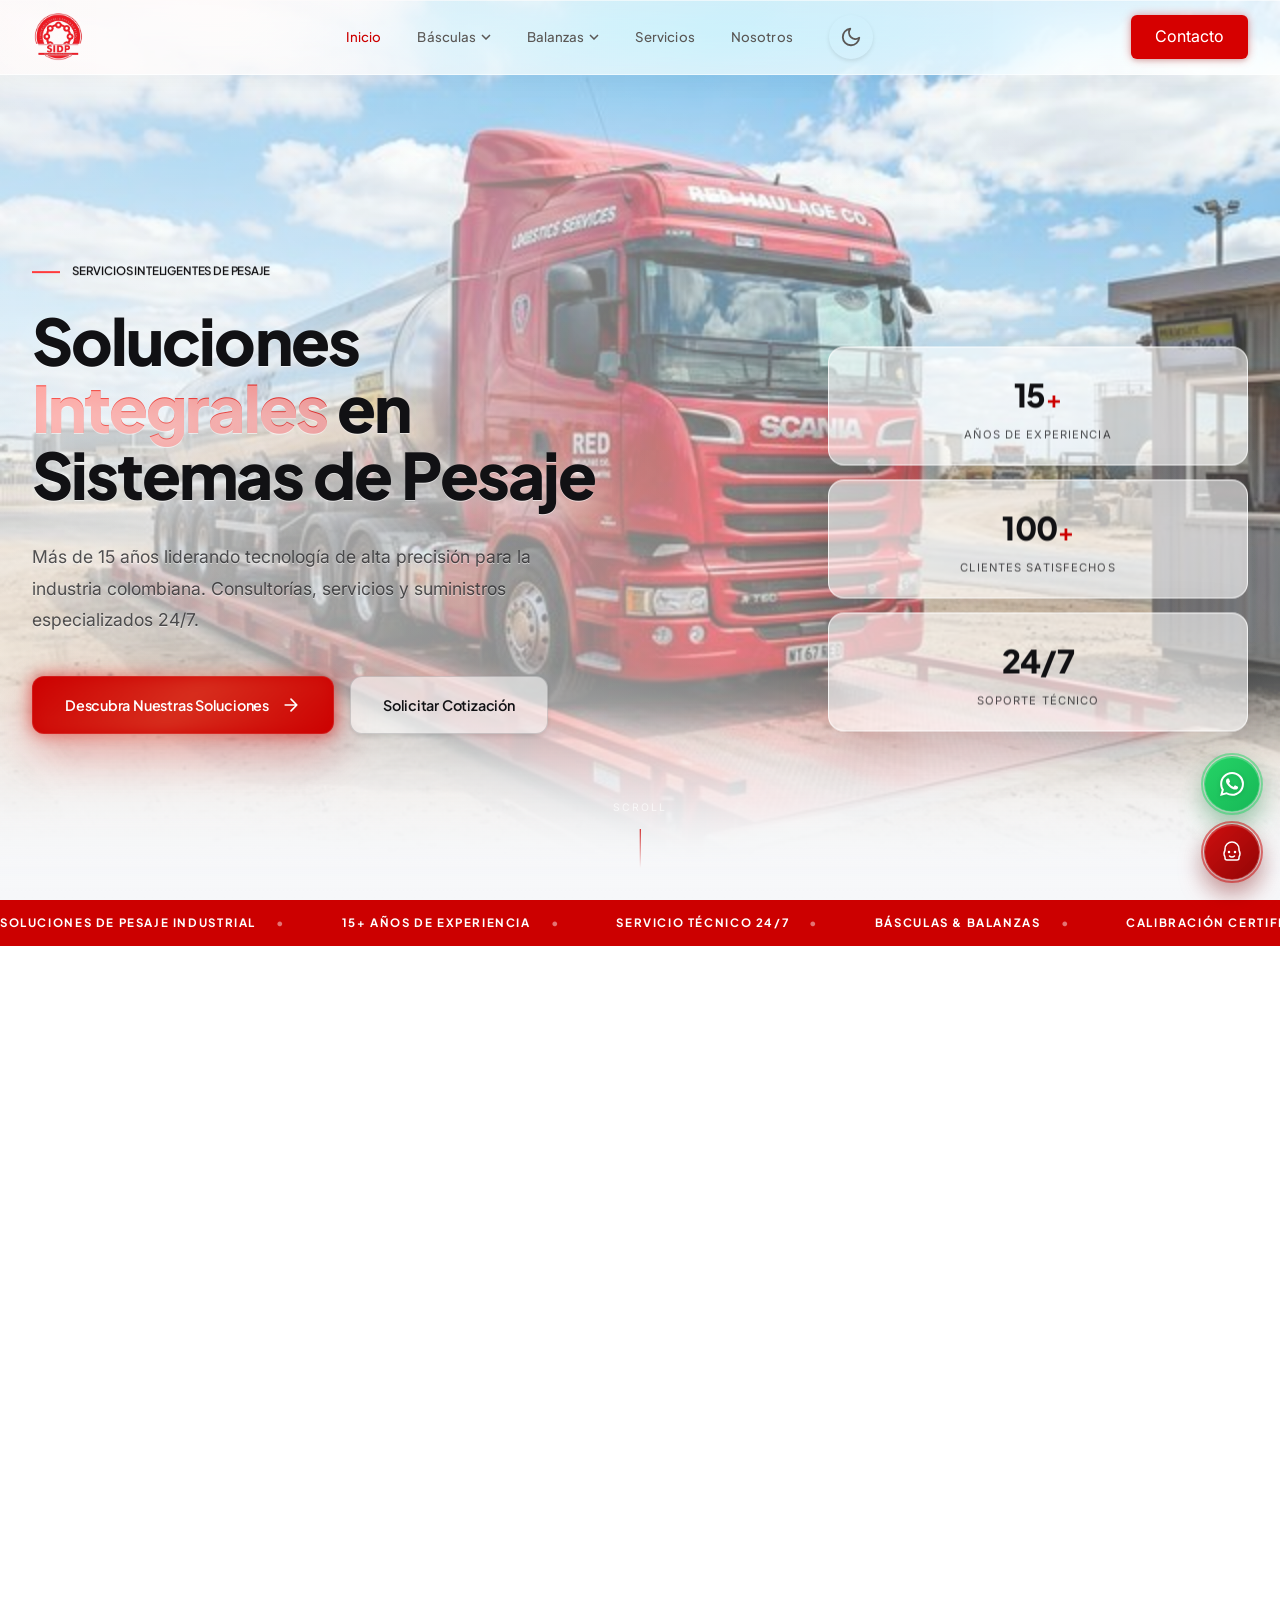
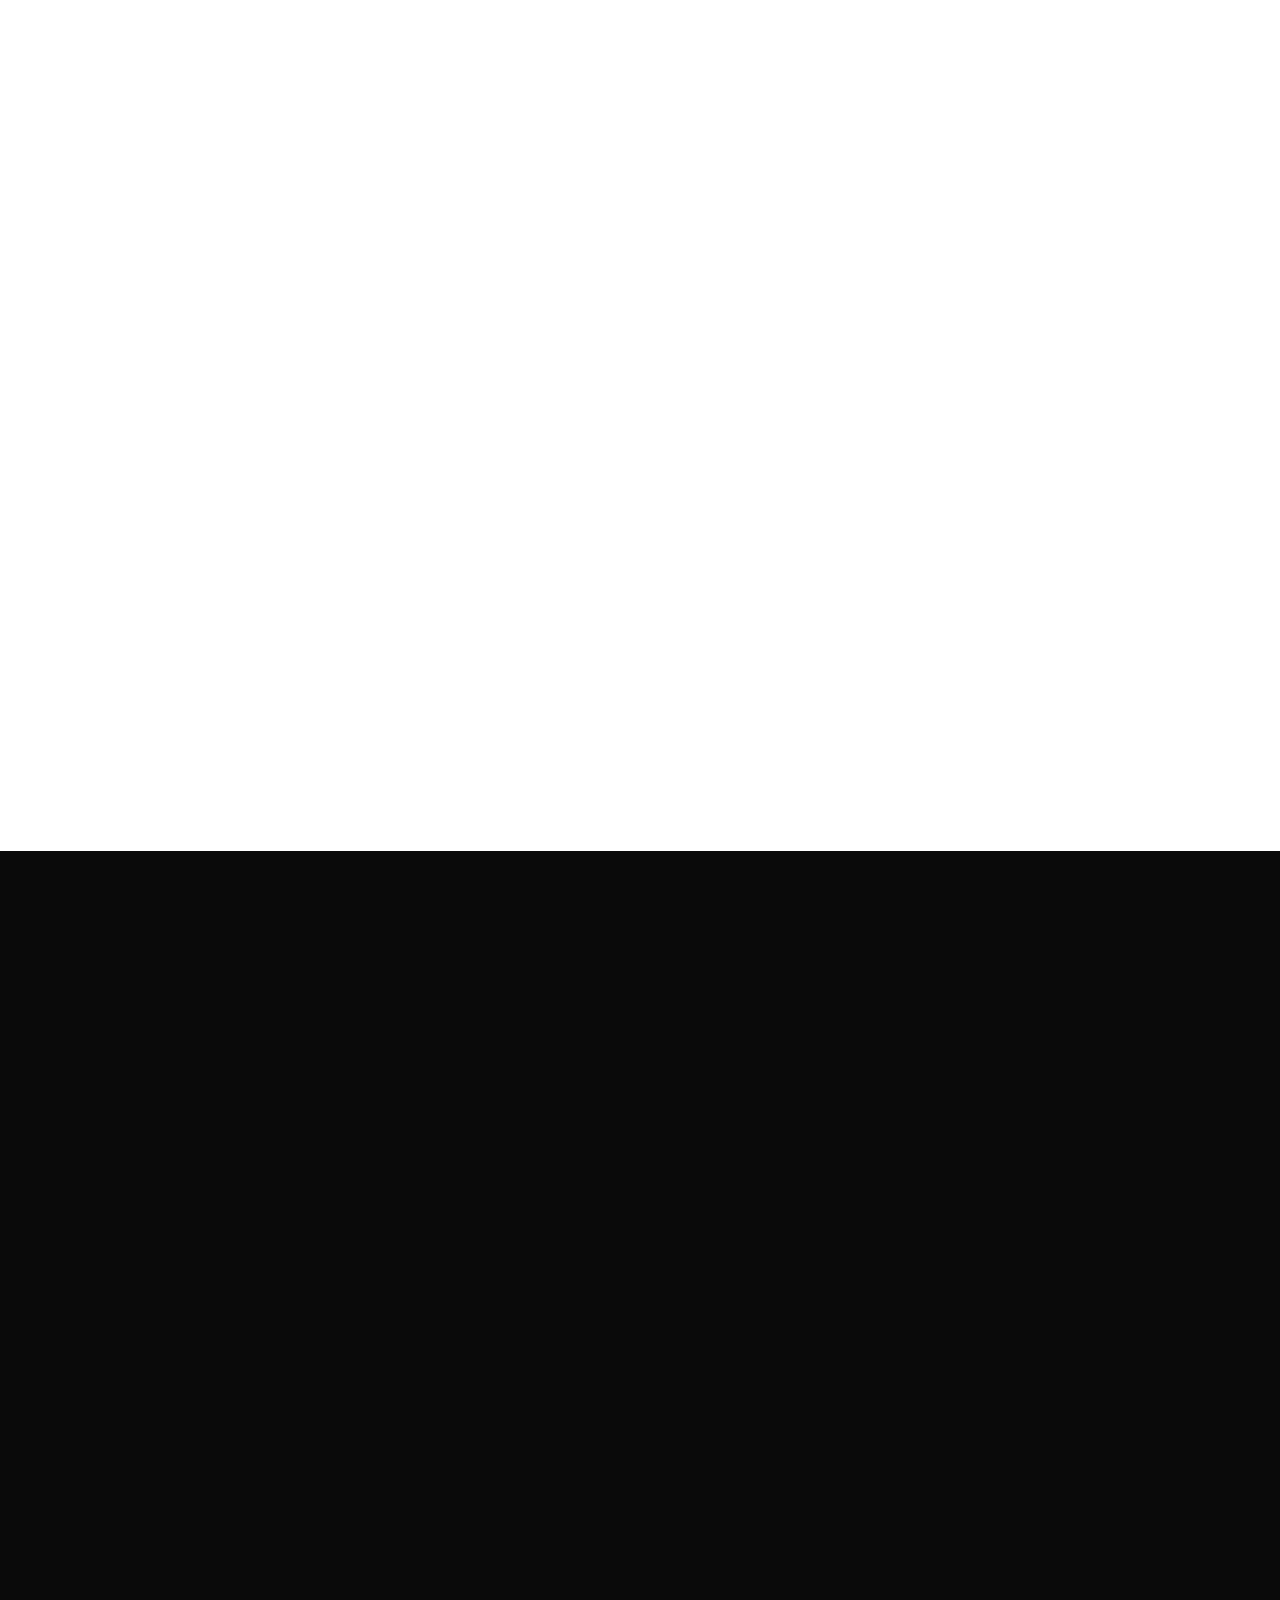
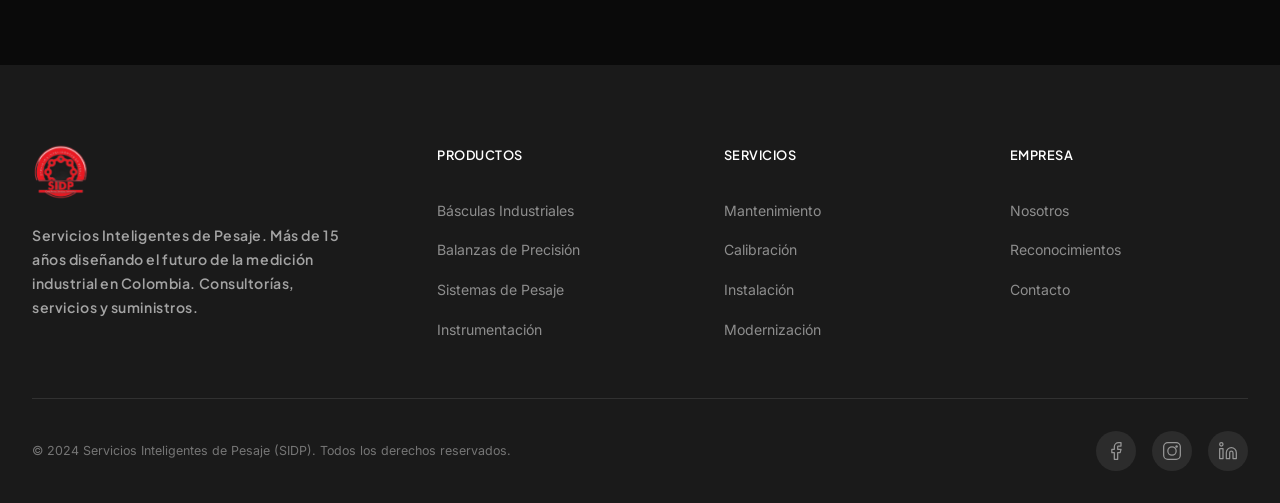
==== commit 2b2c3586: "Pulido final del hero: nitidez nativa, tintes translúcidos, immersive scroll y centrado del login Cu" ====
--- a/index.html
+++ b/index.html
@@ -18,6 +18,10 @@
     <link rel="stylesheet" href="theme-enhancements.css">
     <link rel="stylesheet" href="ios-calendar.css">
     <link rel="stylesheet" href="emergency-fix.css">
+    <!-- CAPA FINAL DE AUTORIDAD: nitidez nativa del fondo (imageData Base64),
+         tintes translúcidos claro/oscuro, Immersive Scroll y centrado estricto
+         del portal de acceso. Debe ir al final para ganar la cascada. -->
+    <link rel="stylesheet" href="hero-polish.css">
     <!-- Preload critical above-the-fold images for faster LCP -->
     <link rel="preload" as="image" href="logo.png">
 </head>
@@ -930,6 +934,10 @@
     </div>
     
     <script src="main.js"></script>
+    <!-- Motor de nitidez (imageData Base64) + Immersive Scroll.
+         Va ANTES de hero-flyer.js para que el motor ya exista cuando el flyer
+         se resuelva, y expone window.SIDPHero.applyBackground(). -->
+    <script defer src="js/hero-immersive.js"></script>
     <script type="module" src="js/hero-flyer.js"></script>
     <script type="module" src="js/client-panel.js"></script>
     <script type="module" src="js/admin-bootstrap.js"></script>
--- a/index.css
+++ b/index.css
@@ -5586,9 +5586,26 @@
 .portal-cta p {
     font-size: 0.92rem;
     opacity: 0.65;
-    margin: 0;
     line-height: 1.55;
-    max-width: 300px;
+    /* Centrado simétrico: ancho de lectura cómodo y márgenes automáticos */
+    width: 100%;
+    max-width: 34rem;
+    margin: 0 auto;
+    padding: 0;
+    text-align: center;
+}
+
+.portal-cta h4,
+.portal-cta__title {
+    width: 100%;
+    margin-left: auto;
+    margin-right: auto;
+    text-align: center;
+}
+
+.portal-cta__icon {
+    margin-left: auto;
+    margin-right: auto;
 }
 
 /* ─── Admin badge ──────────────────────────────────────────── */
@@ -7001,7 +7018,13 @@
 }
 
 .portal-cta--access {
-    align-items: stretch;
+    /* `stretch` era la causa del desfase: los hijos se anclaban al borde
+       izquierdo del panel en vez de centrarse sobre el eje vertical. */
+    align-items: center;
+    justify-content: center;
+    text-align: center;
+    margin-left: auto;
+    margin-right: auto;
 }
 
 .portal-access-actions {
@@ -7009,10 +7032,15 @@
     gap: 10px;
     width: 100%;
     margin-top: 12px;
+    margin-left: auto;
+    margin-right: auto;
+    justify-items: center;
 }
 
 .portal-access-btn {
     width: 100%;
+    margin-left: auto;
+    margin-right: auto;
     justify-content: center;
 }
 
@@ -8903,9 +8931,13 @@
 
 @media (max-width: 1024px) {
     .hero {
+        /* Antes imponía rgba(0,0,0,0.52)/0.42 también en Modo Claro, velando la
+           foto por completo. Ahora usa los tokens translúcidos de cada tema. */
         background-image:
-            linear-gradient(180deg, rgba(0, 0, 0, 0.52) 0%, rgba(0, 0, 0, 0.42) 48%, var(--hero-fade-bottom) 100%),
+            linear-gradient(180deg, var(--hero-overlay-top) 0%, var(--hero-overlay-mid) 48%, var(--hero-overlay-low) 78%, var(--hero-fade-bottom) 100%),
             var(--hero-flyer-bg-image);
+        background-size: cover, var(--hero-flyer-bg-size);
+        background-position: center, var(--hero-flyer-bg-position);
     }
 
     .hero__content {
@@ -8982,12 +9014,14 @@
     --hero-fade-bottom: #f6f7f9;
     --hero-text: #111114;
     --hero-muted: rgba(17, 17, 20, 0.72);
-    --hero-overlay-top: rgba(255, 255, 255, 0.68);
-    --hero-overlay-mid: rgba(255, 255, 255, 0.28);
-    --hero-overlay-low: rgba(246, 247, 249, 0.78);
-    --hero-side-overlay: linear-gradient(90deg, rgba(255, 255, 255, 0.82) 0%, rgba(255, 255, 255, 0.34) 44%, rgba(255, 255, 255, 0.08) 100%);
+    /* Tinte translúcido (0.20–0.45): la imagen de fondo queda viva y visible */
+    --hero-overlay-top: rgba(255, 255, 255, 0.34);
+    --hero-overlay-mid: rgba(255, 255, 255, 0.20);
+    --hero-overlay-low: rgba(246, 247, 249, 0.30);
+    --hero-side-overlay: linear-gradient(90deg, rgba(255, 255, 255, 0.45) 0%, rgba(255, 255, 255, 0.24) 36%, rgba(255, 255, 255, 0.06) 68%, rgba(255, 255, 255, 0) 100%);
     --hero-flyer-bg-image: linear-gradient(135deg, #f7f8fb 0%, #e9eaee 52%, #ffffff 100%);
-    --hero-flyer-bg-size: contain;
+    /* `contain` dejaba bandas vacías y estiraba el arte: siempre `cover` */
+    --hero-flyer-bg-size: cover;
     --hero-flyer-bg-position: center;
     --hero-card: rgba(255, 255, 255, 0.58);
     --hero-card-border: rgba(255, 255, 255, 0.76);
@@ -8997,10 +9031,11 @@
     --hero-fade-bottom: #080810;
     --hero-text: #ffffff;
     --hero-muted: rgba(255, 255, 255, 0.76);
-    --hero-overlay-top: rgba(0, 0, 0, 0.38);
-    --hero-overlay-mid: rgba(0, 0, 0, 0.28);
-    --hero-overlay-low: rgba(8, 8, 16, 0.86);
-    --hero-side-overlay: linear-gradient(90deg, rgba(0, 0, 0, 0.78) 0%, rgba(0, 0, 0, 0.42) 44%, rgba(0, 0, 0, 0.12) 100%);
+    /* Modo oscuro: negro translúcido, referencia rgba(0,0,0,0.4) */
+    --hero-overlay-top: rgba(0, 0, 0, 0.40);
+    --hero-overlay-mid: rgba(0, 0, 0, 0.26);
+    --hero-overlay-low: rgba(0, 0, 0, 0.34);
+    --hero-side-overlay: linear-gradient(90deg, rgba(0, 0, 0, 0.46) 0%, rgba(0, 0, 0, 0.28) 36%, rgba(0, 0, 0, 0.08) 68%, rgba(0, 0, 0, 0) 100%);
     --hero-flyer-bg-image: linear-gradient(135deg, #111114 0%, #24242a 52%, #07070a 100%);
     --hero-card: rgba(255, 255, 255, 0.08);
     --hero-card-border: rgba(255, 255, 255, 0.16);
@@ -9032,15 +9067,18 @@
 }
 
 .hero.hero--has-flyer-bg {
-    animation: heroBackgroundReveal 1200ms var(--premium-ease) both;
+    /* El reveal de la foto se hace con opacidad sobre .hero::before (ver
+       hero-polish.css). Animar `filter` sobre la sección completa obligaba al
+       navegador a rasterizar la capa y el Base64 entraba con aspecto difuso. */
+    animation: none;
 }
 
 @keyframes heroBackgroundReveal {
     from {
-        filter: saturate(0.96) brightness(0.98);
+        opacity: 0;
     }
     to {
-        filter: saturate(1) brightness(1);
+        opacity: 1;
     }
 }
 
@@ -9207,21 +9245,50 @@
     image-rendering: crisp-edges !important;
 }
 
-/* ── Apple-Style Hero Focus Mode ── */
+/* ── Immersive Scroll (Apple-style) ──────────────────────────────────────
+   Sustituye al antiguo "Focus Mode" binario, que saltaba de golpe a los 30px
+   de scroll con opacity:0 !important (y que además quedaba anulado por la
+   cascada de .reveal-element.revealed, así que nunca llegaba a verse).
+
+   Ahora el desvanecido es continuo y lo gobierna --hero-ui-progress, que
+   escribe js/hero-immersive.js en cada frame. Las curvas largas (760ms+)
+   viven en hero-polish.css.                                        */
 .hero__text,
 .hero__visual,
 .hero__scroll-indicator,
 .hero__latest-ig {
-    transition: opacity 550ms var(--premium-ease), transform 550ms var(--premium-ease);
+    transition:
+        opacity 760ms cubic-bezier(0.22, 1, 0.36, 1),
+        transform 900ms cubic-bezier(0.22, 1, 0.36, 1);
     will-change: opacity, transform;
 }
 
-.hero--focus-mode .hero__text,
-.hero--focus-mode .hero__visual,
-.hero--focus-mode .hero__scroll-indicator,
-.hero--focus-mode .hero__latest-ig {
-    opacity: 0 !important;
-    transform: translateY(-28px) scale(0.97) !important;
-    pointer-events: none !important;
-}
-
+/* Los translate SUMAN el desplazamiento de reposo (--hero-rest-*, definido en
+   hero-polish.css) para que el primer píxel de scroll no produzca un salto. */
+.hero--immersive .hero__text {
+    opacity: calc(1 - (var(--hero-ui-progress, 0) * 1.32));
+    transform:
+        translate3d(0, calc(var(--hero-rest-text, 0px) + (var(--hero-ui-progress, 0) * -58px)), 0)
+        scale(calc(1 - (var(--hero-ui-progress, 0) * 0.045)));
+}
+
+.hero--immersive .hero__visual {
+    opacity: calc(1 - (var(--hero-ui-progress, 0) * 1.12));
+    transform:
+        translate3d(0, calc(var(--hero-rest-visual, 0px) + (var(--hero-ui-progress, 0) * -34px)), 0)
+        scale(calc(1 - (var(--hero-ui-progress, 0) * 0.03)));
+}
+
+.hero--immersive .hero__scroll-indicator {
+    opacity: calc(1 - (var(--hero-ui-progress, 0) * 3));
+    /* Se conserva el translateX(-50%) que centra el indicador */
+    transform: translate3d(-50%, calc(var(--hero-ui-progress, 0) * 26px), 0);
+}
+
+.hero--ui-dismissed .hero__text,
+.hero--ui-dismissed .hero__visual,
+.hero--ui-dismissed .hero__scroll-indicator,
+.hero--ui-dismissed .hero__latest-ig {
+    pointer-events: none;
+}
+
--- a/emergency-fix.css
+++ b/emergency-fix.css
@@ -1440,13 +1440,15 @@
   --hero-fade-bottom: #f6f7f9;
   --hero-text: #111114;
   --hero-muted: rgba(17, 17, 20, 0.72);
-  --hero-overlay-top: rgba(255, 255, 255, 0.68);
-  --hero-overlay-mid: rgba(255, 255, 255, 0.28);
-  --hero-overlay-low: rgba(246, 247, 249, 0.78);
-  --hero-side-overlay: linear-gradient(90deg, rgba(255, 255, 255, 0.82) 0%, rgba(255, 255, 255, 0.34) 44%, rgba(255, 255, 255, 0.08) 100%);
+  /* Tinte translúcido (0.30–0.45): la foto debe seguir viva y visible */
+  --hero-overlay-top: rgba(255, 255, 255, 0.34);
+  --hero-overlay-mid: rgba(255, 255, 255, 0.20);
+  --hero-overlay-low: rgba(246, 247, 249, 0.30);
+  --hero-side-overlay: linear-gradient(90deg, rgba(255, 255, 255, 0.45) 0%, rgba(255, 255, 255, 0.24) 36%, rgba(255, 255, 255, 0.06) 68%, rgba(255, 255, 255, 0) 100%);
   --hero-flyer-bg-image: linear-gradient(135deg, #f7f8fb 0%, #e9eaee 52%, #ffffff 100%);
   --hero-flyer-bg-position: center;
-  --hero-flyer-bg-size: contain;
+  /* `contain` provocaba letterboxing/estiramiento difuso: siempre `cover` */
+  --hero-flyer-bg-size: cover;
   --hero-card: rgba(255, 255, 255, 0.58);
   --hero-card-border: rgba(255, 255, 255, 0.76);
 }
@@ -1455,10 +1457,11 @@
   --hero-fade-bottom: #080810;
   --hero-text: #ffffff;
   --hero-muted: rgba(255, 255, 255, 0.76);
-  --hero-overlay-top: rgba(0, 0, 0, 0.38);
-  --hero-overlay-mid: rgba(0, 0, 0, 0.28);
-  --hero-overlay-low: rgba(8, 8, 16, 0.86);
-  --hero-side-overlay: linear-gradient(90deg, rgba(0, 0, 0, 0.78) 0%, rgba(0, 0, 0, 0.42) 44%, rgba(0, 0, 0, 0.12) 100%);
+  /* Modo oscuro: tinte negro translúcido de referencia rgba(0,0,0,0.4) */
+  --hero-overlay-top: rgba(0, 0, 0, 0.40);
+  --hero-overlay-mid: rgba(0, 0, 0, 0.26);
+  --hero-overlay-low: rgba(0, 0, 0, 0.34);
+  --hero-side-overlay: linear-gradient(90deg, rgba(0, 0, 0, 0.46) 0%, rgba(0, 0, 0, 0.28) 36%, rgba(0, 0, 0, 0.08) 68%, rgba(0, 0, 0, 0) 100%);
   --hero-flyer-bg-image: linear-gradient(135deg, #111114 0%, #24242a 52%, #07070a 100%);
   --hero-card: rgba(255, 255, 255, 0.08);
   --hero-card-border: rgba(255, 255, 255, 0.16);
@@ -1481,8 +1484,11 @@
   background-position: center, center, var(--hero-flyer-bg-position) !important;
   background-size: cover, cover, var(--hero-flyer-bg-size) !important;
   background-repeat: no-repeat !important;
-  image-rendering: auto;
-  image-rendering: high-quality;
+  /* Nitidez nativa: sin suavizado que empeore la resolución original.
+     (hero-polish.css traslada estas capas a .hero::before para poder
+     escalarlas por GPU durante el Immersive Scroll.) */
+  image-rendering: -webkit-optimize-contrast;
+  image-rendering: crisp-edges;
   transition:
     background-image 1000ms var(--premium-ease),
     background-color 650ms ease,
@@ -1490,12 +1496,15 @@
 }
 
 .hero.hero--has-flyer-bg {
-  animation: heroBackgroundReveal 1200ms var(--premium-ease) both !important;
+  /* Sin `filter`: animar saturate()/brightness() sobre la sección forzaba una
+     rasterización intermedia y la foto entraba visiblemente "comprimida".
+     El reveal ahora es un cross-fade de opacidad sobre .hero::before. */
+  animation: none !important;
 }
 
 @keyframes heroBackgroundReveal {
-  from { filter: saturate(0.96) brightness(0.98); }
-  to { filter: saturate(1) brightness(1); }
+  from { opacity: 0; }
+  to { opacity: 1; }
 }
 
 .glass-hero-background,
@@ -1592,7 +1601,8 @@
   padding: 2rem !important;
   color: #ffffff !important;
   text-align: center !important;
-  background: linear-gradient(180deg, rgba(0, 0, 0, 0.62), rgba(0, 0, 0, 0.84)) !important;
+  /* Tinte ligero: el estado de carga no debe tapar la escena con negro 0.84 */
+  background: linear-gradient(180deg, rgba(0, 0, 0, 0.34), rgba(0, 0, 0, 0.44)) !important;
   animation: none !important;
 }
 
@@ -1660,7 +1670,10 @@
 
 @media (min-width: 1440px) {
   .hero {
-    --hero-flyer-bg-size: min(100vw, 2400px) auto;
+    /* Un tamaño en px ("min(100vw, 2400px) auto") deformaba la relación de
+       aspecto del flyer en monitores grandes. Siempre cover + center. */
+    --hero-flyer-bg-size: cover;
+    --hero-flyer-bg-position: center;
   }
 }
 
--- a/hero-polish.css
+++ b/hero-polish.css
@@ -0,0 +1,596 @@
+/* ═══════════════════════════════════════════════════════════════════════════
+   SID PESAJE — HERO POLISH  ·  CAPA FINAL DE AUTORIDAD
+   ───────────────────────────────────────────────────────────────────────────
+   Se carga AL FINAL del <head> (después de emergency-fix.css) para ganar la
+   cascada sin guerras de !important. Define:
+
+     1. Nitidez nativa del fondo (imageData Base64 → cover/center/crisp)
+     2. Capa de transparencia inteligente (Claro 0.30–0.45 / Oscuro 0.40)
+     3. Animación "Immersive Scroll" (opacity + translateY + expansión)
+     4. Centrado estricto del portal de acceso / login
+     5. Curvas Apple extendidas a toda la página (700ms+)
+
+   Convención: los selectores críticos usan `.hero#hero` (especificidad 1,1,0)
+   para superar `:root:not([data-theme="dark"]) .hero` (0,3,0) de
+   emergency-fix.css sin necesitar !important en cada declaración.
+   ═══════════════════════════════════════════════════════════════════════════ */
+
+
+/* ─────────────────────────────────────────────────────────────────────────
+   1. TOKENS DE MOVIMIENTO — Curvas y duraciones Apple
+   ───────────────────────────────────────────────────────────────────────── */
+:root {
+    /* Curvas: salida exponencial suave (el "resorte amortiguado" de Apple) */
+    --sidp-ease-immersive: cubic-bezier(0.22, 1, 0.36, 1);
+    --sidp-ease-soft: cubic-bezier(0.16, 1, 0.3, 1);
+    --sidp-ease-in-out: cubic-bezier(0.65, 0, 0.35, 1);
+    --sidp-ease-spring: cubic-bezier(0.34, 1.32, 0.44, 1);
+
+    /* Duraciones: >= 700ms para movimientos de página, micro-interacción ágil */
+    --sidp-dur-hero-ui: 760ms;
+    --sidp-dur-hero-bg: 920ms;
+    --sidp-dur-page: 720ms;
+    --sidp-dur-micro: 340ms;
+
+    /* Estado del scroll inmersivo (lo escribe js/hero-immersive.js) */
+    --hero-ui-progress: 0;   /* 0 → 1 a lo largo del primer viewport        */
+    --hero-bg-scale: 1;      /* expansión limpia de la foto                 */
+    --hero-bg-shift: 0px;    /* parallax vertical sutil                     */
+    --hero-tint: 1;          /* 1 → 0.6: el tinte se levanta al salir la UI */
+
+    /* Desplazamientos de REPOSO que ya aplica emergency-fix.css. El scroll
+       inmersivo debe SUMARSE a ellos: si los sustituyera, el primer píxel de
+       scroll produciría un salto de ~40px en la composición del hero. */
+    --hero-rest-text: clamp(1.5rem, 5vh, 4rem);
+    --hero-rest-visual: clamp(1rem, 4vh, 3rem);
+}
+
+
+/* ─────────────────────────────────────────────────────────────────────────
+   2. CAPA DE UTILIDADES — faltaba por completo en el proyecto
+      El markup del portal usa clases tipo Tailwind que NO estaban definidas
+      en ningún CSS (por eso el bloque quedaba desfasado a la izquierda).
+   ───────────────────────────────────────────────────────────────────────── */
+.flex            { display: flex; }
+.inline-flex     { display: inline-flex; }
+.flex-col        { flex-direction: column; }
+.flex-row        { flex-direction: row; }
+.flex-wrap       { flex-wrap: wrap; }
+.items-center    { align-items: center; }
+.items-start     { align-items: flex-start; }
+.justify-center  { justify-content: center; }
+.justify-between { justify-content: space-between; }
+.text-center     { text-align: center; }
+.text-left       { text-align: left; }
+.text-right      { text-align: right; }
+.mx-auto         { margin-left: auto; margin-right: auto; }
+.my-auto         { margin-top: auto; margin-bottom: auto; }
+.w-full          { width: 100%; }
+.h-full          { height: 100%; }
+.text-white      { color: #ffffff; }
+
+
+/* ─────────────────────────────────────────────────────────────────────────
+   3. NITIDEZ NATIVA DEL FONDO  ·  High-Definition Background Layer
+   ─────────────────────────────────────────────────────────────────────────
+   La foto se mueve a `.hero::before` para poder ESCALARLA con transform
+   (composición GPU) en vez de animar background-size. Así:
+     · no hay re-muestreo difuso del JPEG/PNG en Base64,
+     · no hay `filter` sobre la sección completa (causa real del aspecto
+       "apagado/comprimido" del reveal anterior),
+     · `cover` + `center` garantizan cero estiramiento y cero letterboxing.
+   ───────────────────────────────────────────────────────────────────────── */
+.hero#hero {
+    /* La foto ya no vive en el fondo del section: vive en ::before */
+    background-image: none !important;
+    background-color: var(--hero-fade-bottom) !important;
+    /* Nunca más `contain` ni tamaños en px que deforman la relación de aspecto */
+    --hero-flyer-bg-size: cover !important;
+    --hero-flyer-bg-position: center !important;
+}
+
+.hero#hero::before {
+    content: '';
+    position: absolute;
+    inset: 0;
+    z-index: 0;
+    pointer-events: none;
+
+    /* ── Capa 3 (fondo): la foto en Base64 / URL que aporta imageData ──
+       ── Capa 2: tinte lateral inteligente (legibilidad del texto)      ──
+       ── Capa 1: tinte vertical + disolución hacia el resto de la página ── */
+    background-image:
+        linear-gradient(180deg,
+            rgba(255, 255, 255, calc(0.34 * var(--hero-tint, 1))) 0%,
+            rgba(255, 255, 255, calc(0.20 * var(--hero-tint, 1))) 40%,
+            rgba(246, 247, 249, calc(0.30 * var(--hero-tint, 1))) 74%,
+            var(--hero-fade-bottom) 96%),
+        radial-gradient(120% 88% at 18% 58%,
+            rgba(255, 255, 255, calc(0.30 * var(--hero-tint, 1))) 0%,
+            rgba(255, 255, 255, calc(0.14 * var(--hero-tint, 1))) 42%,
+            rgba(255, 255, 255, 0) 74%),
+        linear-gradient(90deg,
+            rgba(255, 255, 255, calc(0.45 * var(--hero-tint, 1))) 0%,
+            rgba(255, 255, 255, calc(0.24 * var(--hero-tint, 1))) 36%,
+            rgba(255, 255, 255, calc(0.06 * var(--hero-tint, 1))) 68%,
+            rgba(255, 255, 255, 0) 100%),
+        var(--hero-flyer-bg-image);
+
+    background-position: center, center, center, var(--hero-flyer-bg-position);
+    background-size: cover, cover, cover, var(--hero-flyer-bg-size);
+    background-repeat: no-repeat;
+
+    /* ── NITIDEZ NATIVA: resolución original en Retina y estándar ──
+       -webkit-optimize-contrast → WebKit/Blink conserva el contraste del panel.
+       crisp-edges               → fallback estándar (Firefox) sin suavizado. */
+    image-rendering: -webkit-optimize-contrast;
+    image-rendering: crisp-edges;
+    -webkit-backface-visibility: hidden;
+    backface-visibility: hidden;
+
+    /* Expansión visual limpia durante el Immersive Scroll.
+       translateZ(0) promueve la capa a GPU: el navegador rasteriza la foto UNA
+       vez a resolución nativa y la composta, en vez de re-muestrearla por frame
+       (que es lo que producía el aspecto difuso/comprimido). */
+    transform:
+        scale3d(var(--hero-bg-scale), var(--hero-bg-scale), 1)
+        translate3d(0, var(--hero-bg-shift), 0);
+    transform-origin: 50% 44%;
+    will-change: transform;
+
+    /* Aparece con un cross-fade de opacidad (nunca con filter, que desenfoca) */
+    opacity: var(--hero-bg-opacity, 1);
+
+    /* Sólo se transicionan propiedades COMPUESTAS (transform/opacity).
+       Transicionar `background-image` obligaría a repintar los degradados de
+       una capa a pantalla completa en cada frame: justo lo contrario de la
+       fluidez que se busca. El fundido de la foto lo hace heroPhotoReveal. */
+    transition:
+        transform var(--sidp-dur-hero-bg) var(--sidp-ease-immersive),
+        opacity 900ms var(--sidp-ease-soft);
+}
+
+/* Modo Oscuro: tinte negro translúcido — rgba(0,0,0,0.4) como referencia */
+:root[data-theme="dark"] .hero#hero::before {
+    background-image:
+        linear-gradient(180deg,
+            rgba(0, 0, 0, calc(0.40 * var(--hero-tint, 1))) 0%,
+            rgba(0, 0, 0, calc(0.26 * var(--hero-tint, 1))) 40%,
+            rgba(0, 0, 0, calc(0.34 * var(--hero-tint, 1))) 74%,
+            var(--hero-fade-bottom) 96%),
+        radial-gradient(120% 88% at 18% 58%,
+            rgba(0, 0, 0, calc(0.34 * var(--hero-tint, 1))) 0%,
+            rgba(0, 0, 0, calc(0.16 * var(--hero-tint, 1))) 42%,
+            rgba(0, 0, 0, 0) 74%),
+        linear-gradient(90deg,
+            rgba(0, 0, 0, calc(0.46 * var(--hero-tint, 1))) 0%,
+            rgba(0, 0, 0, calc(0.28 * var(--hero-tint, 1))) 36%,
+            rgba(0, 0, 0, calc(0.08 * var(--hero-tint, 1))) 68%,
+            rgba(0, 0, 0, 0) 100%),
+        var(--hero-flyer-bg-image);
+}
+
+/* La foto entra revelada (sin el viejo filtro saturate/brightness que la
+   rasterizaba a baja resolución durante la animación). */
+.hero#hero.hero--has-flyer-bg { animation: none !important; }
+.hero#hero.hero--has-flyer-bg::before {
+    animation: heroPhotoReveal 1100ms var(--sidp-ease-immersive) both;
+}
+@keyframes heroPhotoReveal {
+    from { opacity: 0; }
+    to   { opacity: 1; }
+}
+
+/* Disolución inferior hacia el resto del contenido: más corta y suave para
+   que la foto no se vea "apagada" en su tercio inferior. */
+.hero#hero::after {
+    height: 22vh !important;
+    /* Fallback para navegadores sin color-mix() */
+    background: linear-gradient(180deg,
+        transparent 0%,
+        var(--hero-fade-bottom) 96%) !important;
+    background: linear-gradient(180deg,
+        transparent 0%,
+        color-mix(in srgb, var(--hero-fade-bottom) 55%, transparent) 58%,
+        var(--hero-fade-bottom) 96%) !important;
+    z-index: 1 !important;
+}
+
+/* Legibilidad absoluta con tintes bajos: sombra de texto reforzada y
+   halo localizado, sin ensuciar la fotografía. */
+.hero#hero .hero__title,
+.hero#hero .hero__subtitle,
+.hero#hero .hero__label {
+    -webkit-font-smoothing: antialiased;
+    text-rendering: optimizeLegibility;
+}
+:root:not([data-theme="dark"]) .hero#hero .hero__title,
+:root:not([data-theme="dark"]) .hero#hero .hero__subtitle,
+:root:not([data-theme="dark"]) .hero#hero .hero__label {
+    text-shadow:
+        0 1px 0 rgba(255, 255, 255, 0.55),
+        0 10px 34px rgba(255, 255, 255, 0.62) !important;
+}
+:root[data-theme="dark"] .hero#hero .hero__title,
+:root[data-theme="dark"] .hero#hero .hero__subtitle,
+:root[data-theme="dark"] .hero#hero .hero__label {
+    text-shadow:
+        0 1px 2px rgba(0, 0, 0, 0.55),
+        0 18px 54px rgba(0, 0, 0, 0.60) !important;
+}
+
+/* El skeleton de carga ya no tapa la escena con un negro 0.84 */
+.hero#hero .hero-flyer__skeleton {
+    background: linear-gradient(180deg,
+        rgba(0, 0, 0, calc(0.34 * var(--hero-tint, 1))),
+        rgba(0, 0, 0, calc(0.44 * var(--hero-tint, 1)))) !important;
+}
+
+
+/* ─────────────────────────────────────────────────────────────────────────
+   4. IMMERSIVE SCROLL — desvanecido armónico de la UI + expansión del fondo
+   ─────────────────────────────────────────────────────────────────────────
+   La UI se apaga progresivamente (no con un corte binario a los 30px como
+   hacía .hero--focus-mode, que además estaba anulado por la cascada).
+
+   · .hero--immersive  → se activa en cuanto empieza el deslizamiento, para
+                         no pisar la animación de entrada (.reveal-element).
+   · .hero--ui-dismissed → la UI ya se fue: se liberan los pointer-events.
+
+   Los valores salen de --hero-ui-progress y se suavizan con transiciones de
+   700ms+, de modo que el scroll se siente amortiguado/inercial.
+   ───────────────────────────────────────────────────────────────────────── */
+.hero#hero .hero__text,
+.hero#hero .hero__visual,
+.hero#hero .hero__scroll-indicator {
+    transition:
+        opacity var(--sidp-dur-hero-ui) var(--sidp-ease-immersive),
+        transform calc(var(--sidp-dur-hero-ui) + 140ms) var(--sidp-ease-immersive) !important;
+    will-change: opacity, transform;
+}
+
+/* IMPORTANTE: los translate SUMAN el desplazamiento de reposo
+   (--hero-rest-*) que ya aplica emergency-fix.css. Con progress = 0 la
+   expresión devuelve exactamente el valor de reposo, así que la transición
+   desde el estado inicial es continua: no hay salto al primer píxel de scroll.
+
+   NO se usa `filter: blur()` para la profundidad de campo: dentro de
+   .hero__text viven .btn--primary, .btn--ghost y .hero__latest-ig, y dentro de
+   .hero__visual vive .hero__stat — todos con `backdrop-filter`. Un `filter` en
+   el ancestro rompe el vidrio esmerilado de esos hijos (el backdrop queda
+   recortado al propio ancestro), justo lo contrario del acabado Apple. */
+.hero#hero.hero--immersive .hero__text {
+    opacity: calc(1 - (var(--hero-ui-progress, 0) * 1.32)) !important;
+    transform:
+        translate3d(0, calc(var(--hero-rest-text, 0px) + (var(--hero-ui-progress, 0) * -58px)), 0)
+        scale(calc(1 - (var(--hero-ui-progress, 0) * 0.045))) !important;
+}
+
+/* Tarjetas laterales (estadísticas): se desvanecen un paso después del texto,
+   con un desplazamiento propio para dar sensación de capas. */
+.hero#hero.hero--immersive .hero__visual {
+    opacity: calc(1 - (var(--hero-ui-progress, 0) * 1.12)) !important;
+    transform:
+        translate3d(0, calc(var(--hero-rest-visual, 0px) + (var(--hero-ui-progress, 0) * -34px)), 0)
+        scale(calc(1 - (var(--hero-ui-progress, 0) * 0.03))) !important;
+}
+
+/* El indicador de scroll es el primero en irse (peso 3x) */
+.hero#hero.hero--immersive .hero__scroll-indicator {
+    opacity: calc(1 - (var(--hero-ui-progress, 0) * 3)) !important;
+    /* Se conserva el translateX(-50%) que lo centra */
+    transform:
+        translate3d(-50%, calc(var(--hero-ui-progress, 0) * 26px), 0) !important;
+}
+
+/* La tarjeta de Instagram NO recibe transform propio: ya viaja con su padre
+   (.hero__text), que le da el movimiento de capa, y así se conserva intacto su
+   :hover { transform: translateY(-2px) }. */
+
+/* Cuando la UI ya se retiró por completo: fuera del flujo de punteros */
+.hero#hero.hero--ui-dismissed .hero__text,
+.hero#hero.hero--ui-dismissed .hero__visual,
+.hero#hero.hero--ui-dismissed .hero__scroll-indicator,
+.hero#hero.hero--ui-dismissed .hero__latest-ig {
+    pointer-events: none !important;
+}
+
+
+/* ─────────────────────────────────────────────────────────────────────────
+   5. CENTRADO ESTRICTO DEL PORTAL DE ACCESO / LOGIN
+   ─────────────────────────────────────────────────────────────────────────
+   Se elimina el desfase a la izquierda: simetría perfecta en el contenedor,
+   en el bloque de texto y en cada elemento interno (icono, título, copia y
+   botones). Vale tanto para el panel público (.portal-cta--access) como para
+   la tarjeta del SPA (#app .spa-login__card--portal).
+   ───────────────────────────────────────────────────────────────────────── */
+.portal-cta--access,
+#app .spa-login__card--portal {
+    display: flex !important;
+    flex-direction: column !important;
+    align-items: center !important;      /* anula el align-items: stretch heredado */
+    justify-content: center !important;
+    text-align: center !important;
+    margin-left: auto !important;
+    margin-right: auto !important;
+    padding-left: clamp(1.25rem, 4vw, 2.5rem) !important;
+    padding-right: clamp(1.25rem, 4vw, 2.5rem) !important;
+    box-sizing: border-box !important;
+}
+
+/* Todos los hijos se autocentran y nunca se desbordan */
+.portal-cta--access > *,
+#app .spa-login__card--portal > * {
+    margin-left: auto !important;
+    margin-right: auto !important;
+    max-width: 100% !important;
+    text-align: center !important;
+}
+
+.portal-cta--access .portal-cta__icon,
+#app .spa-login__card--portal .spa-login__icon,
+#app .spa-login__card--portal .spa-login__logo {
+    display: flex !important;
+    align-items: center !important;
+    justify-content: center !important;
+}
+
+.portal-cta--access h4,
+.portal-cta--access p,
+#app .spa-login__card--portal h3,
+#app .spa-login__card--portal h4,
+#app .spa-login__card--portal p,
+#app .spa-login__eyebrow {
+    width: 100% !important;
+    max-width: 34rem !important;
+    margin-left: auto !important;
+    margin-right: auto !important;
+    padding-left: 0 !important;
+    padding-right: 0 !important;
+    text-align: center !important;
+}
+
+/* Fila de acciones: centrada y con botones de ancho idéntico y simétrico */
+.portal-access-actions,
+#app .spa-login__options {
+    display: flex !important;
+    flex-direction: column !important;
+    align-items: center !important;
+    justify-content: center !important;
+    width: 100% !important;
+    max-width: 26rem !important;
+    margin-left: auto !important;
+    margin-right: auto !important;
+    gap: 0.75rem !important;
+}
+
+.portal-access-btn,
+#app .spa-login__option {
+    width: 100% !important;
+    max-width: 26rem !important;
+    margin-left: auto !important;
+    margin-right: auto !important;
+    display: inline-flex !important;
+    align-items: center !important;
+    justify-content: center !important;
+    text-align: center !important;
+}
+
+/* El overlay del SPA debe ocupar todo el ancho para que el centro real del
+   viewport coincida con el centro de la tarjeta */
+#app .spa-login {
+    width: 100% !important;
+    display: flex !important;
+    align-items: center !important;
+    justify-content: center !important;
+    padding-left: 1rem !important;
+    padding-right: 1rem !important;
+    box-sizing: border-box !important;
+}
+
+/* El contenedor padre tampoco debe empujar el bloque */
+.contact__form {
+    display: flex !important;
+    flex-direction: column !important;
+    align-items: center !important;
+    justify-content: center !important;
+    text-align: center !important;
+}
+
+
+/* ─────────────────────────────────────────────────────────────────────────
+   6. FLUIDEZ APPLE EXTENDIDA A TODA LA PÁGINA (curvas 700ms+)
+   ─────────────────────────────────────────────────────────────────────────
+   Regla de oro: 700ms+ con curva de salida exponencial para los movimientos
+   de página (entradas, secciones, tema, overlays); micro-interacción ágil
+   para hover/pulsación, que si se alarga se siente pegajosa.
+   ───────────────────────────────────────────────────────────────────────── */
+html {
+    scroll-behavior: smooth;
+    -webkit-text-size-adjust: 100%;
+}
+
+.reveal-element,
+[data-reveal],
+[data-reveal-stagger] > *,
+.section__header,
+.section__title,
+.section__label,
+.section__subtitle {
+    transition-timing-function: var(--sidp-ease-immersive) !important;
+}
+
+/* Entradas y cambios de estado de gran superficie: 700ms+ en lo que construye
+   la continuidad (opacidad, sombras, bordes, fondos). El `transform` se queda
+   en 560ms a propósito: es la propiedad que responde al hover/pulsación, y a
+   720ms se siente pegajosa en vez de premium.
+   Sin `will-change` global aquí: promover decenas de tarjetas a capas de
+   composición permanentes castiga la memoria sin beneficio. */
+.product-card,
+.service-card,
+.about__card,
+.team-card,
+.award-card,
+.metric,
+.contact__info-card,
+.process-timeline,
+.contact__form,
+.portal-cta,
+.contact__map,
+.instagram-section {
+    transition:
+        transform 560ms var(--sidp-ease-immersive),
+        opacity var(--sidp-dur-page) var(--sidp-ease-immersive),
+        box-shadow var(--sidp-dur-page) var(--sidp-ease-soft),
+        border-color var(--sidp-dur-page) var(--sidp-ease-soft),
+        background-color var(--sidp-dur-page) var(--sidp-ease-soft) !important;
+}
+
+/* Navegación: aparición y cambio de estado con curva larga */
+.nav,
+.nav__link,
+.nav__logo,
+.nav__link--cta,
+.theme-toggle {
+    transition:
+        transform var(--sidp-dur-page) var(--sidp-ease-immersive),
+        opacity var(--sidp-dur-page) var(--sidp-ease-immersive),
+        background-color 520ms var(--sidp-ease-soft),
+        color 520ms var(--sidp-ease-soft),
+        box-shadow 520ms var(--sidp-ease-soft),
+        border-color 520ms var(--sidp-ease-soft) !important;
+}
+
+/* Micro-interacción: ágil pero con la misma firma de curva */
+.btn,
+.portal-access-btn,
+.form__input,
+.form__textarea,
+.hero-flyer__img {
+    transition:
+        transform var(--sidp-dur-micro) var(--sidp-ease-spring),
+        box-shadow 480ms var(--sidp-ease-soft),
+        background-color 480ms var(--sidp-ease-soft),
+        border-color 480ms var(--sidp-ease-soft),
+        color 480ms var(--sidp-ease-soft),
+        opacity 480ms var(--sidp-ease-soft) !important;
+}
+
+.btn:hover,
+.portal-access-btn:hover { transform: translateY(-2px); }
+.btn:active,
+.portal-access-btn:active { transform: translateY(0) scale(0.985); }
+
+/* Cambio de tema sin cortes */
+.theme-transition,
+.theme-transition * {
+    transition:
+        background-color 800ms var(--sidp-ease-soft),
+        color 800ms var(--sidp-ease-soft),
+        border-color 800ms var(--sidp-ease-soft),
+        box-shadow 800ms var(--sidp-ease-soft) !important;
+}
+
+
+/* ─────────────────────────────────────────────────────────────────────────
+   7. RESPONSIVE — la foto siempre en cover, jamás estirada
+   ───────────────────────────────────────────────────────────────────────── */
+@media (min-width: 1440px) {
+    .hero#hero {
+        --hero-flyer-bg-size: cover !important;
+        --hero-flyer-bg-position: center !important;
+    }
+}
+
+@media (max-width: 1024px) {
+    /* En tablet/móvil el tinte lateral se convierte en vertical: el texto va
+       centrado y la foto sigue ocupando todo el ancho. */
+    .hero#hero::before {
+        background-image:
+            linear-gradient(180deg,
+                rgba(255, 255, 255, calc(0.36 * var(--hero-tint, 1))) 0%,
+                rgba(255, 255, 255, calc(0.24 * var(--hero-tint, 1))) 46%,
+                rgba(246, 247, 249, calc(0.40 * var(--hero-tint, 1))) 78%,
+                var(--hero-fade-bottom) 98%),
+            var(--hero-flyer-bg-image);
+        background-position: center, var(--hero-flyer-bg-position);
+        background-size: cover, var(--hero-flyer-bg-size);
+        transform-origin: 50% 40%;
+    }
+
+    :root[data-theme="dark"] .hero#hero::before {
+        background-image:
+            linear-gradient(180deg,
+                rgba(0, 0, 0, calc(0.42 * var(--hero-tint, 1))) 0%,
+                rgba(0, 0, 0, calc(0.28 * var(--hero-tint, 1))) 46%,
+                rgba(0, 0, 0, calc(0.38 * var(--hero-tint, 1))) 78%,
+                var(--hero-fade-bottom) 98%),
+            var(--hero-flyer-bg-image);
+    }
+
+    /* Recorrido más corto en tablet/móvil, pero igualmente SUMADO al reposo */
+    .hero#hero.hero--immersive .hero__text {
+        transform:
+            translate3d(0, calc(var(--hero-rest-text, 0px) + (var(--hero-ui-progress, 0) * -38px)), 0) !important;
+    }
+    .hero#hero.hero--immersive .hero__visual {
+        transform:
+            translate3d(0, calc(var(--hero-rest-visual, 0px) + (var(--hero-ui-progress, 0) * -28px)), 0) !important;
+    }
+}
+
+@media (max-width: 768px) {
+    /* emergency-fix.css anula el desplazamiento de reposo en móvil
+       (transform: none !important), así que el token debe acompañarlo:
+       de lo contrario el scroll inmersivo reintroduciría ese offset. */
+    :root {
+        --hero-rest-text: 0px;
+        --hero-rest-visual: 0px;
+    }
+
+    .hero#hero {
+        --hero-flyer-bg-size: cover !important;
+        --hero-flyer-bg-position: center !important;
+    }
+    .hero#hero.hero--immersive .hero__scroll-indicator {
+        opacity: calc(1 - (var(--hero-ui-progress, 0) * 4)) !important;
+    }
+}
+
+/* Pantallas Retina: se favorece el contraste nativo del panel */
+@media (-webkit-min-device-pixel-ratio: 2), (min-resolution: 2dppx) {
+    .hero#hero::before {
+        image-rendering: -webkit-optimize-contrast;
+        image-rendering: crisp-edges;
+    }
+}
+
+
+/* ─────────────────────────────────────────────────────────────────────────
+   8. ACCESIBILIDAD — movimiento reducido
+   ───────────────────────────────────────────────────────────────────────── */
+@media (prefers-reduced-motion: reduce) {
+    html { scroll-behavior: auto; }
+
+    .hero#hero::before {
+        transform: none !important;
+        transition: opacity 400ms linear !important;
+        animation: none !important;
+    }
+
+    .hero#hero.hero--immersive .hero__text,
+    .hero#hero.hero--immersive .hero__visual,
+    .hero#hero.hero--immersive .hero__scroll-indicator,
+    .hero#hero.hero--immersive .hero__latest-ig {
+        transform: none !important;
+        transition: opacity 320ms linear !important;
+    }
+
+    .product-card, .service-card, .about__card, .team-card, .award-card,
+    .metric, .contact__info-card, .process-timeline, .contact__form,
+    .portal-cta, .contact__map, .instagram-section,
+    .nav, .nav__link, .nav__logo, .nav__link--cta, .theme-toggle,
+    .btn, .portal-access-btn {
+        transition-duration: 200ms !important;
+    }
+}
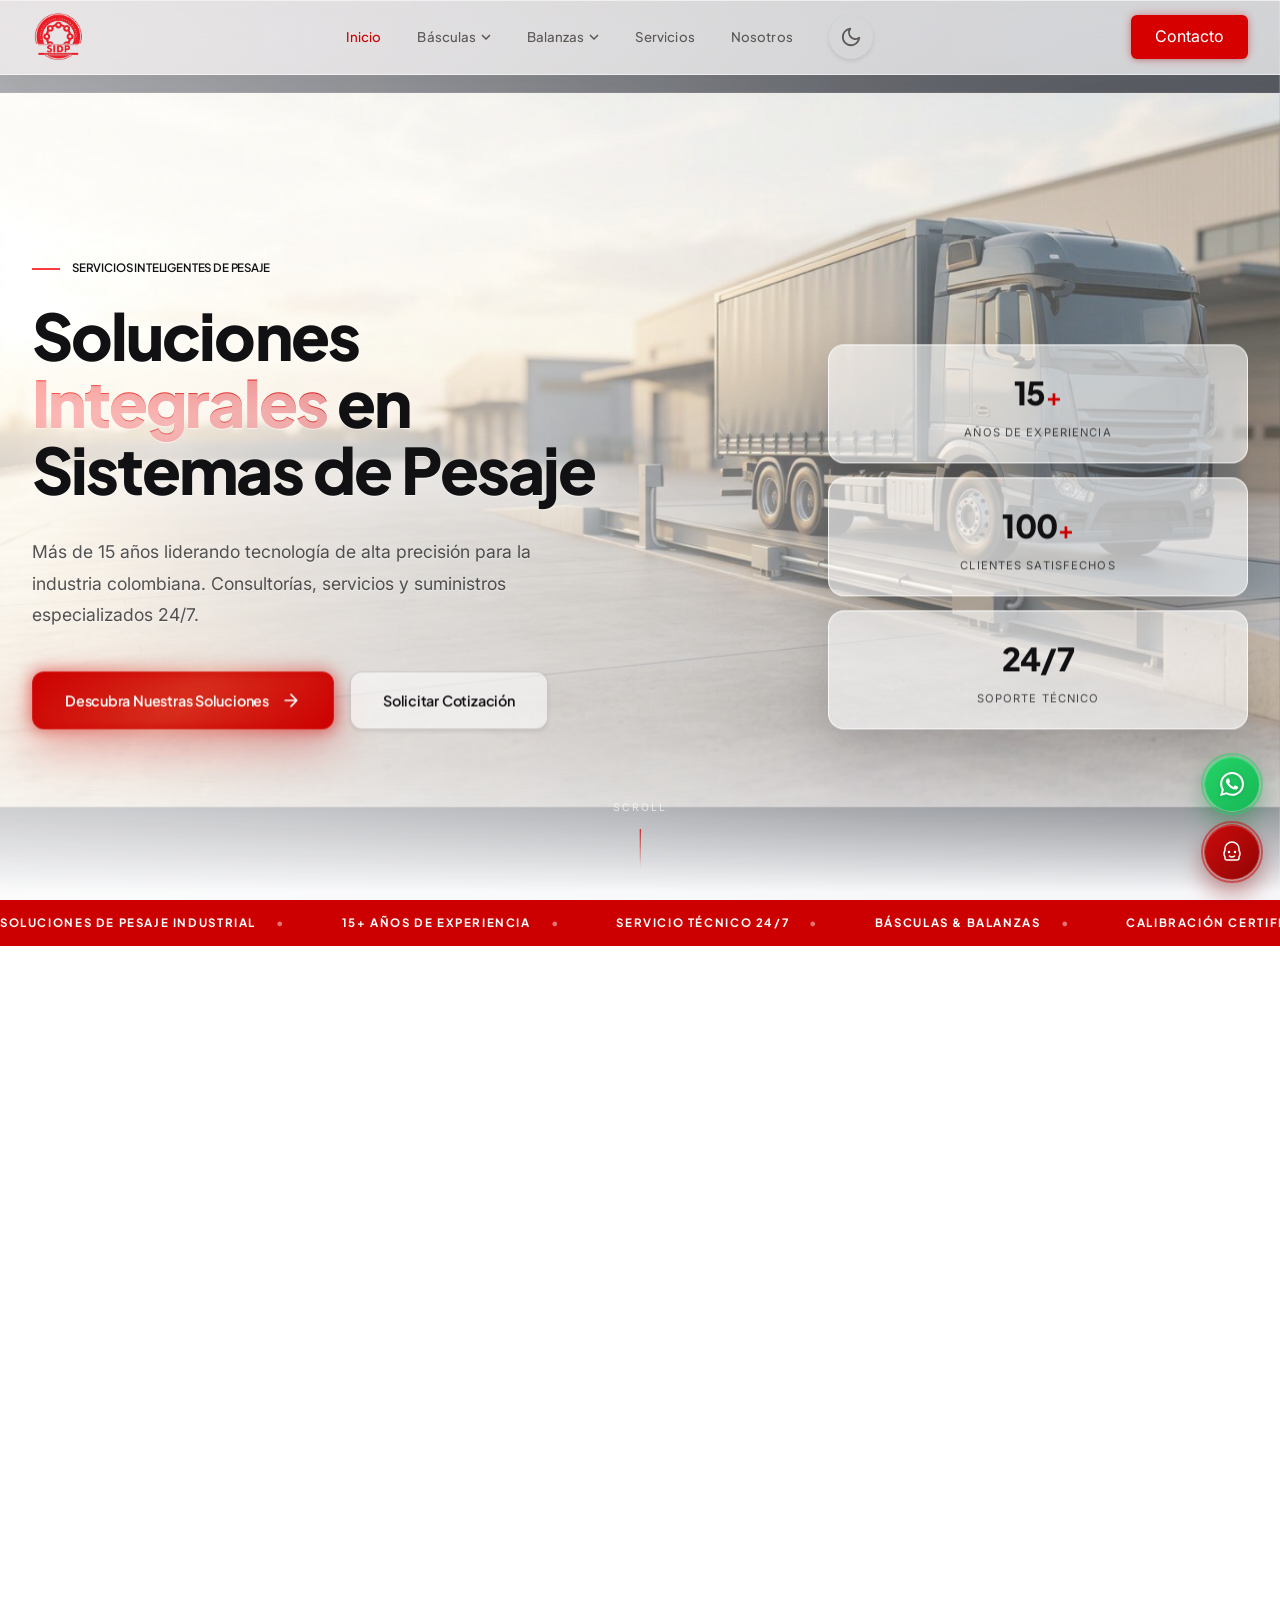
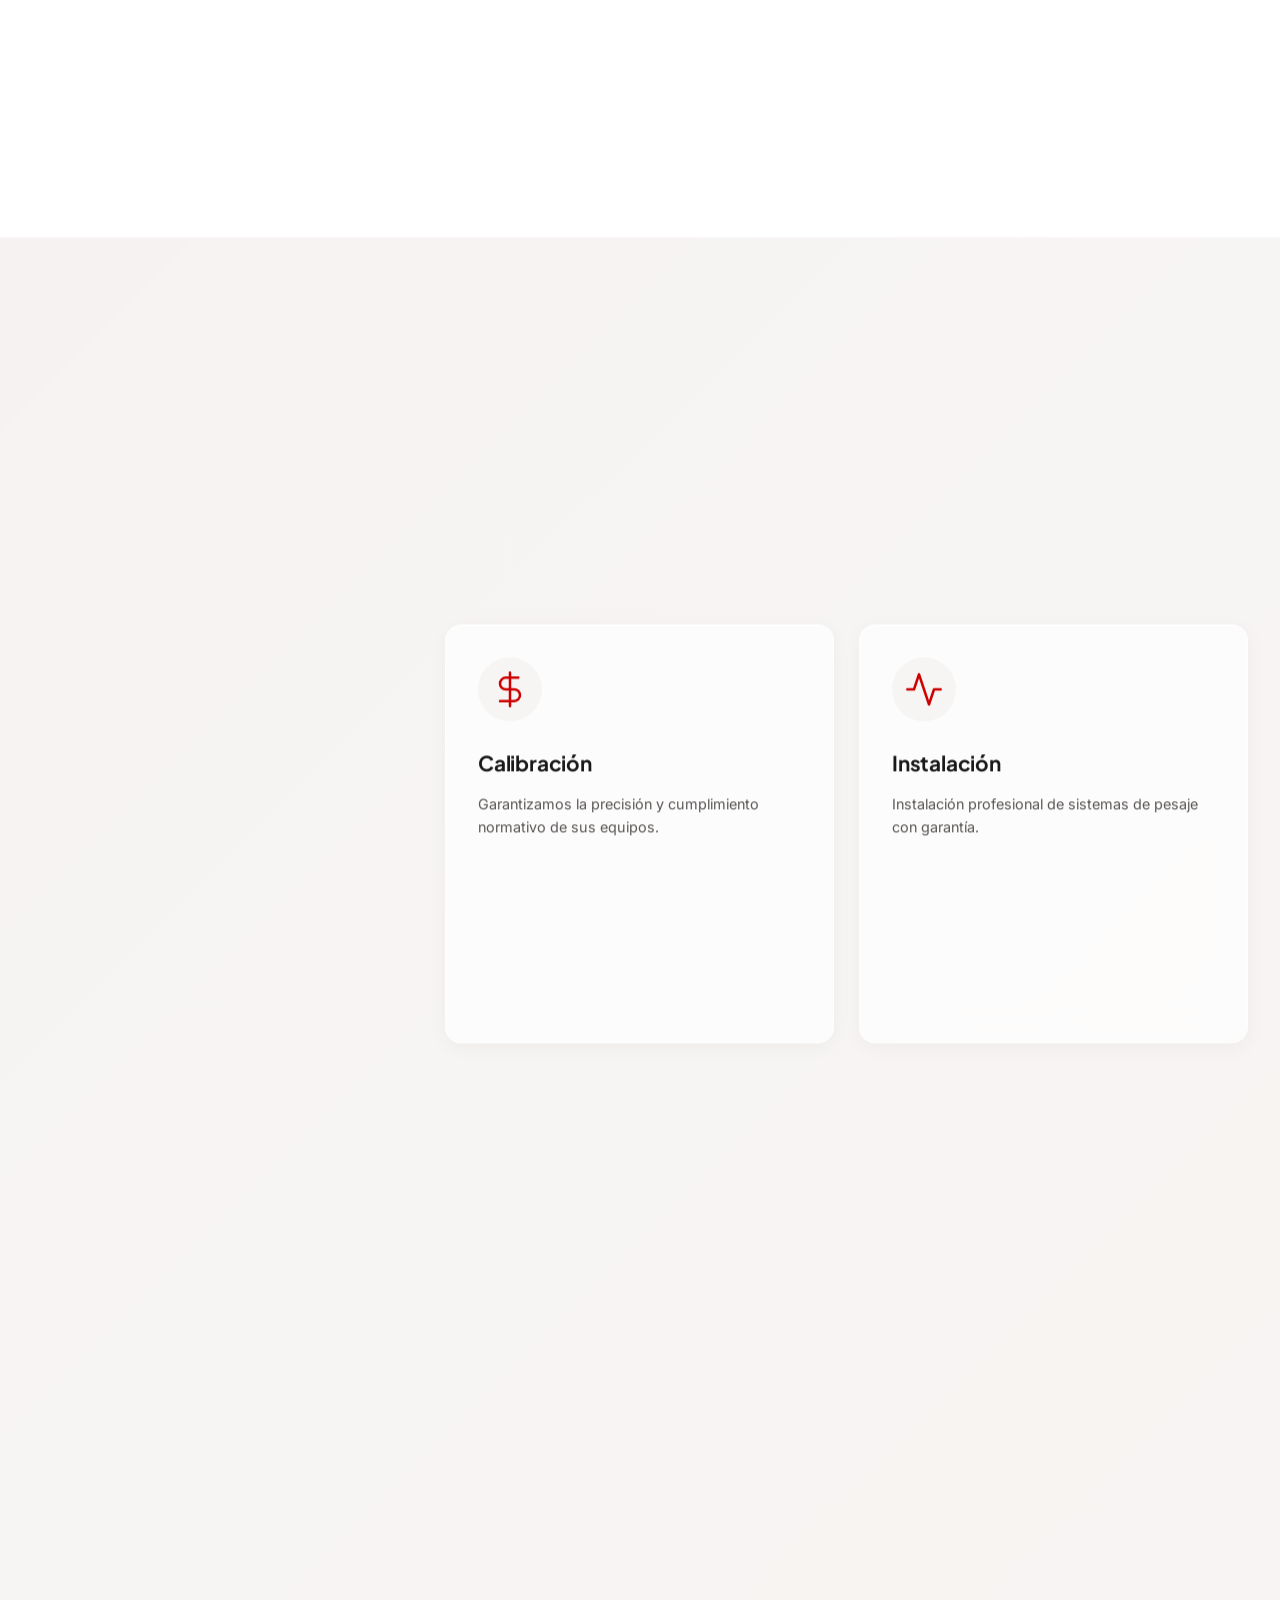
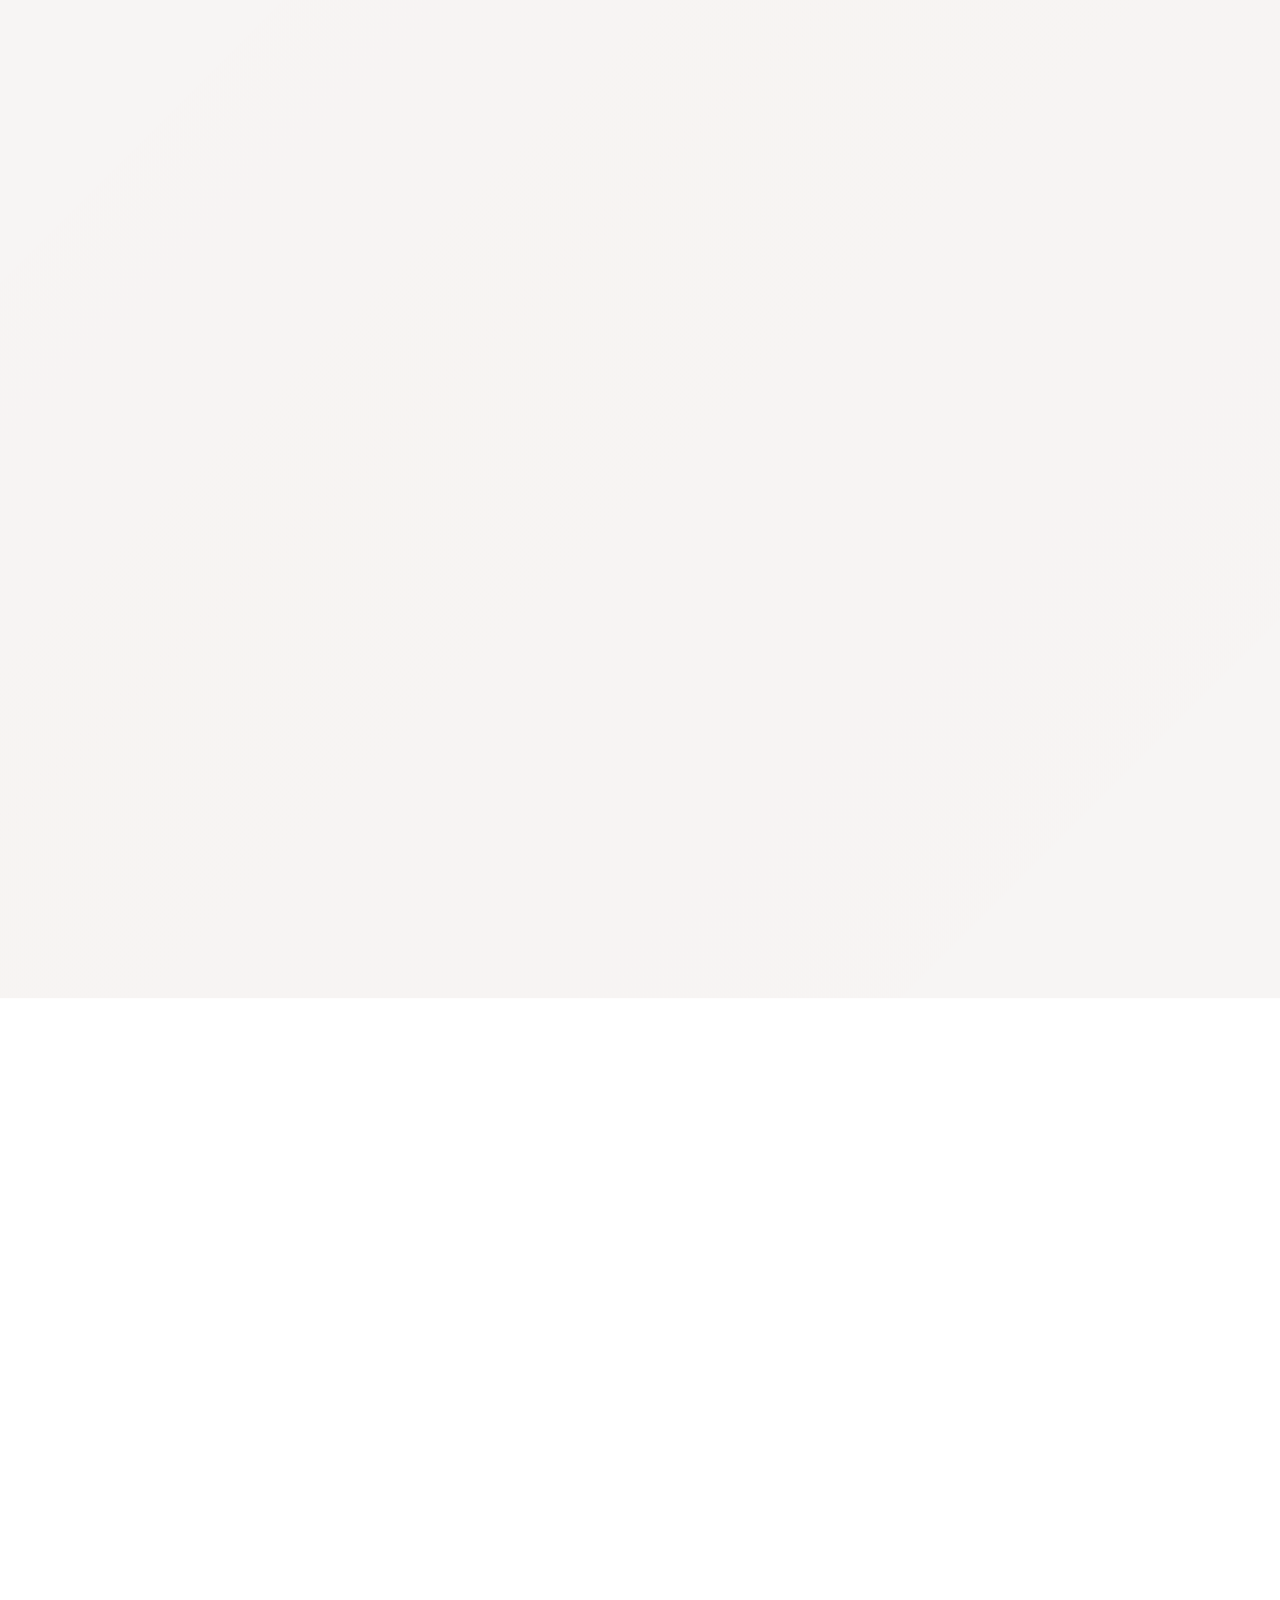
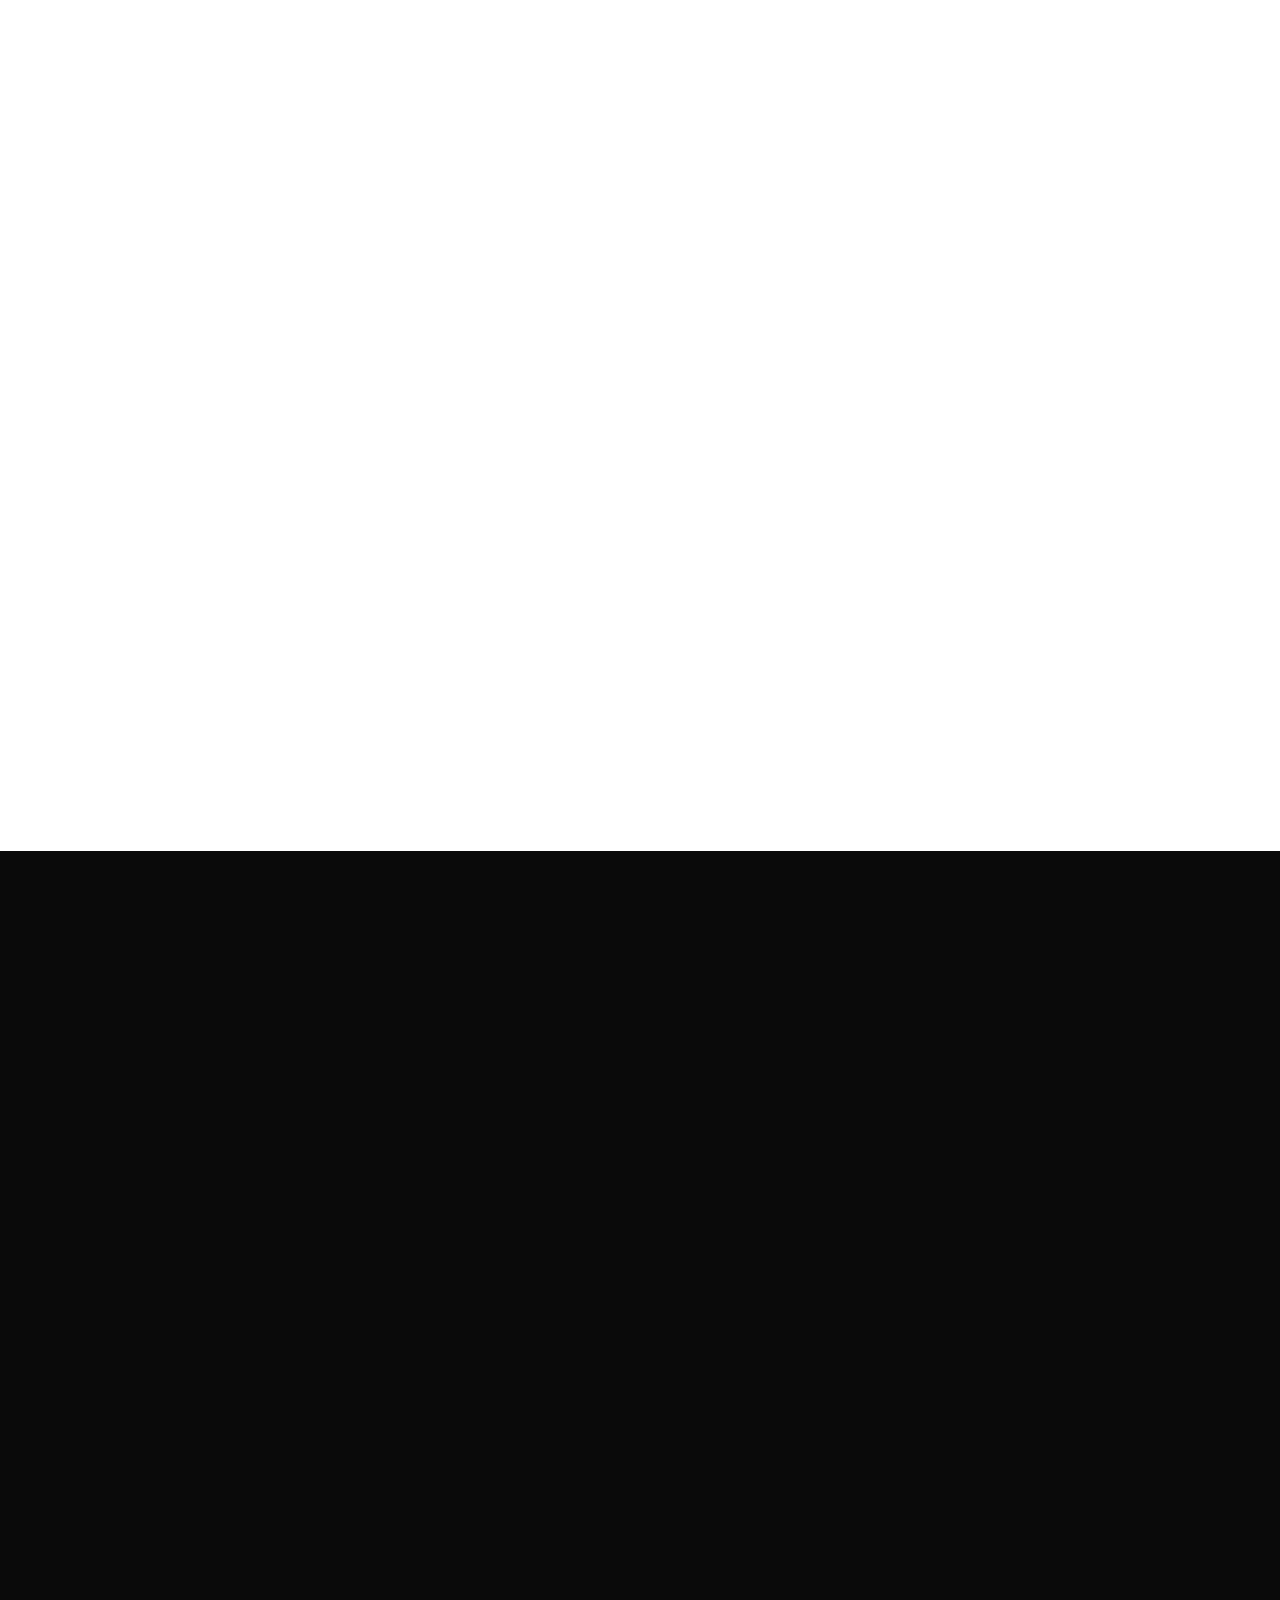
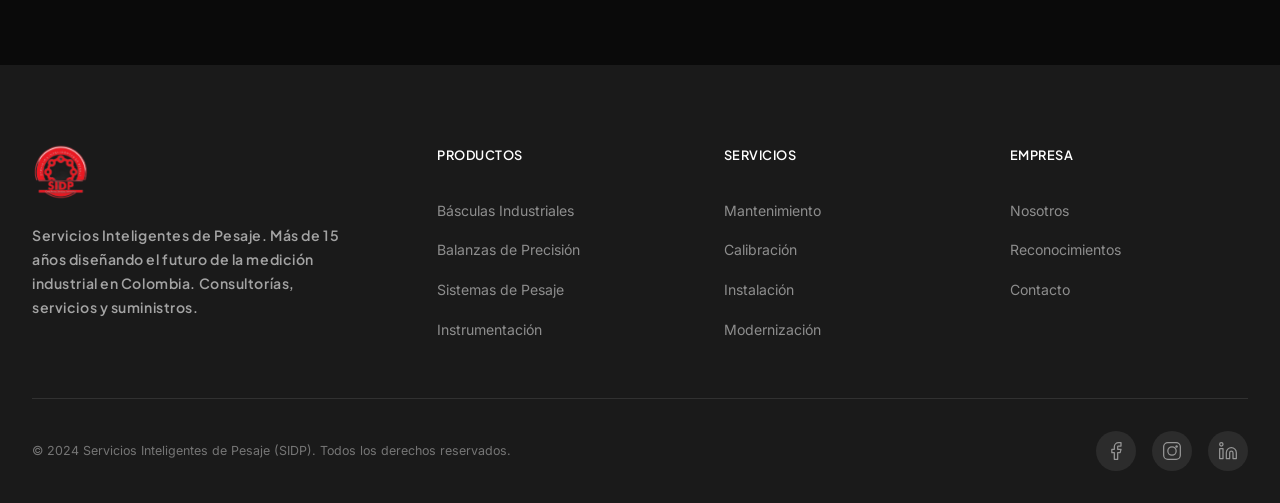
==== commit 37d3736c: "Mayor calidad de fondo + imagen completa arriba, inmersiva al bajar CALIDAD (causa raíz del desenfoq" ====
--- a/index.html
+++ b/index.html
@@ -112,7 +112,10 @@
     <!-- HERO SECTION — 3D PARALLAX ARTÍSTICO -->
     <!-- ═══════════════════════════════════════════ -->
     <section class="hero" id="hero">
-        <div id="hero-flyer" class="hero-flyer" hidden aria-live="polite" aria-label="Estado del flyer principal">
+        <!-- El contenedor del flyer arranca VISIBLE: alberga las dos capas de
+             foto (ambiente desenfocado + flyer completo). El <img> interior
+             sigue oculto hasta que el JS tenga una fuente decodificada. -->
+        <div id="hero-flyer" class="hero-flyer" aria-live="polite" aria-label="Estado del flyer principal">
             <span id="hero-flyer-skeleton" class="hero-flyer__skeleton text-white">Cargando flyer...</span>
             <img id="hero-flyer-img" class="hero-flyer__img" alt="Ultimo Flyer SIDPESAJE" loading="eager" decoding="async" hidden>
             <a id="hero-flyer-link" class="hero-flyer__link" href="#hero" aria-hidden="true" tabindex="-1"></a>
--- a/hero-polish.css
+++ b/hero-polish.css
@@ -87,6 +87,17 @@
     /* Nunca más `contain` ni tamaños en px que deforman la relación de aspecto */
     --hero-flyer-bg-size: cover !important;
     --hero-flyer-bg-position: center !important;
+
+    /* ── "Imagen completa arriba → inmersiva al bajar" ──────────────────
+       k = factor con el que el flyer ENCAJADO (contain, sin recorte) se
+       convierte exactamente en cover. Lo escribe js/hero-immersive.js a
+       partir de las dimensiones reales del arte y de la caja del hero:
+           k = max(W/nw, H/nh) / min(W/nw, H/nh)   (≥ 1)
+       Con scroll 0 → scale(1) el flyer se ve ENTERO; al bajar, scale(k)
+       hace que ese mismo flyer recortado coincida píxel a píxel con el
+       fondo cover del scroll inmersivo. Sin cortes secos, sin doble imagen. */
+    --hero-complete-k: 1;
+    --hero-complete-scale: calc(1 + (var(--hero-ui-progress, 0) * (var(--hero-complete-k, 1) - 1)));
 }
 
 .hero#hero::before {
@@ -96,15 +107,88 @@
     z-index: 0;
     pointer-events: none;
 
-    /* ── Capa 3 (fondo): la foto en Base64 / URL que aporta imageData ──
-       ── Capa 2: tinte lateral inteligente (legibilidad del texto)      ──
-       ── Capa 1: tinte vertical + disolución hacia el resto de la página ── */
+    /* ── Capa FOTO COVER (estado inmersivo, al bajar) ──────────────────
+       SÓLO la fotografía: los tintes de legibilidad viven ahora en ::after
+       (por encima del flyer completo), para que el flyer ENCAJADO que se ve
+       arriba también reciba el overlay sutil y el texto siga siendo legible.
+
+       Opacidad 0 con scroll 0 (arriba manda el flyer completo) → 1 al bajar
+       (fondo cover inmersivo). Es opacidad pura: propiedad compuesta, cero
+       repintado por frame. */
+    background-image: var(--hero-flyer-bg-image);
+    background-position: var(--hero-flyer-bg-position);
+    background-size: var(--hero-flyer-bg-size);
+    background-repeat: no-repeat;
+
+    /* ── NITIDEZ NATIVA: resolución original en Retina y estándar ──
+       -webkit-optimize-contrast → WebKit/Blink conserva el contraste del panel.
+       crisp-edges               → fallback estándar (Firefox) sin suavizado. */
+    image-rendering: -webkit-optimize-contrast;
+    image-rendering: crisp-edges;
+    -webkit-backface-visibility: hidden;
+    backface-visibility: hidden;
+
+    /* Expansión visual limpia durante el Immersive Scroll.
+       translateZ(0) promueve la capa a GPU: el navegador rasteriza la foto UNA
+       vez a resolución nativa y la composta, en vez de re-muestrearla por frame
+       (que es lo que producía el aspecto difuso/comprimido). */
+    transform:
+        scale3d(var(--hero-bg-scale), var(--hero-bg-scale), 1)
+        translate3d(0, var(--hero-bg-shift), 0);
+    transform-origin: 50% 44%;
+    will-change: transform;
+
+    /* Arriba (scroll 0) está apagada: lo que se ve es el flyer COMPLETO y el
+       relleno ambiental. Al bajar aparece el cover inmersivo. Cross-fade de
+       opacidad puro — nunca filter, que desenfoca. */
+    opacity: calc(var(--hero-ui-progress, 0) * 1.08);
+
+    /* Sólo se transicionan propiedades COMPUESTAS (transform/opacity).
+       Transicionar `background-image` obligaría a repintar los degradados de
+       una capa a pantalla completa en cada frame: justo lo contrario de la
+       fluidez que se busca. El fundido de la foto lo hace heroPhotoReveal. */
+    transition:
+        transform var(--sidp-dur-hero-bg) var(--sidp-ease-immersive),
+        opacity 900ms var(--sidp-ease-soft);
+}
+
+/* ── image-rendering ADAPTATIVO ──────────────────────────────────────────
+   Por defecto: nitidez nativa (crisp) cuando el arte cubre el lienzo.
+
+   Pero `crisp-edges` sobre una fuente que se está AMPLIANDO (p. ej. un flyer
+   de 200×200 u 800×800 estirado a un hero de 1920–3840px) produce dientes de
+   sierra y bordes dentados: exactamente lo contrario de "mayor calidad".
+   js/hero-immersive.js mide el factor de ampliación real y agrega
+   .hero--bg-upscaled cuando hace falta ampliar, para que en ese caso gane el
+   remuestreo suave del navegador, que es lo que mejor se ve con fotografías.
+
+   En cuanto se publique un flyer de >= 1920px, la clase desaparece sola y
+   vuelve a regir la nitidez crisp.                                  */
+.hero#hero.hero--bg-upscaled::before {
+    image-rendering: auto;
+    image-rendering: high-quality;
+}
+
+/* ── Capa de TINTES (::after) — legibilidad sobre cualquier foto ──────────
+   Antes los tintes vivían apilados DENTRO del background de ::before, encima
+   de la foto. Eso impedía tener un flyer ENCAJADO nítido por debajo con su
+   propio overlay. Ahora los tintes son una capa propia, POR ENCIMA de las dos
+   capas de foto (ambient + flyer completo) y POR DEBAJO del texto
+   (.hero__content z-index 4), con pointer-events: none.
+
+   Modo claro: blanco/gris translúcido (0.3–0.5, como pidió el usuario).
+   Modo oscuro: el mismo bloque redefinido con negro rgba(0,0,0,0.4).       */
+.hero#hero::after {
+    inset: 0 !important;
+    height: auto !important;
+    z-index: 3 !important;
+    pointer-events: none;
     background-image:
         linear-gradient(180deg,
             rgba(255, 255, 255, calc(0.34 * var(--hero-tint, 1))) 0%,
             rgba(255, 255, 255, calc(0.20 * var(--hero-tint, 1))) 40%,
             rgba(246, 247, 249, calc(0.30 * var(--hero-tint, 1))) 74%,
-            var(--hero-fade-bottom) 96%),
+            rgba(246, 247, 249, 0) 96%),
         radial-gradient(120% 88% at 18% 58%,
             rgba(255, 255, 255, calc(0.30 * var(--hero-tint, 1))) 0%,
             rgba(255, 255, 255, calc(0.14 * var(--hero-tint, 1))) 42%,
@@ -114,50 +198,21 @@
             rgba(255, 255, 255, calc(0.24 * var(--hero-tint, 1))) 36%,
             rgba(255, 255, 255, calc(0.06 * var(--hero-tint, 1))) 68%,
             rgba(255, 255, 255, 0) 100%),
-        var(--hero-flyer-bg-image);
-
-    background-position: center, center, center, var(--hero-flyer-bg-position);
-    background-size: cover, cover, cover, var(--hero-flyer-bg-size);
+        /* Disolución inferior hacia el resto de la página (anclada abajo) */
+        linear-gradient(180deg, transparent 0%, var(--hero-fade-bottom) 96%);
+    background-position: center, center, center, left bottom;
+    background-size: cover, cover, cover, 100% 22vh;
     background-repeat: no-repeat;
-
-    /* ── NITIDEZ NATIVA: resolución original en Retina y estándar ──
-       -webkit-optimize-contrast → WebKit/Blink conserva el contraste del panel.
-       crisp-edges               → fallback estándar (Firefox) sin suavizado. */
-    image-rendering: -webkit-optimize-contrast;
-    image-rendering: crisp-edges;
-    -webkit-backface-visibility: hidden;
-    backface-visibility: hidden;
-
-    /* Expansión visual limpia durante el Immersive Scroll.
-       translateZ(0) promueve la capa a GPU: el navegador rasteriza la foto UNA
-       vez a resolución nativa y la composta, en vez de re-muestrearla por frame
-       (que es lo que producía el aspecto difuso/comprimido). */
-    transform:
-        scale3d(var(--hero-bg-scale), var(--hero-bg-scale), 1)
-        translate3d(0, var(--hero-bg-shift), 0);
-    transform-origin: 50% 44%;
-    will-change: transform;
-
-    /* Aparece con un cross-fade de opacidad (nunca con filter, que desenfoca) */
-    opacity: var(--hero-bg-opacity, 1);
-
-    /* Sólo se transicionan propiedades COMPUESTAS (transform/opacity).
-       Transicionar `background-image` obligaría a repintar los degradados de
-       una capa a pantalla completa en cada frame: justo lo contrario de la
-       fluidez que se busca. El fundido de la foto lo hace heroPhotoReveal. */
-    transition:
-        transform var(--sidp-dur-hero-bg) var(--sidp-ease-immersive),
-        opacity 900ms var(--sidp-ease-soft);
 }
 
 /* Modo Oscuro: tinte negro translúcido — rgba(0,0,0,0.4) como referencia */
-:root[data-theme="dark"] .hero#hero::before {
+:root[data-theme="dark"] .hero#hero::after {
     background-image:
         linear-gradient(180deg,
             rgba(0, 0, 0, calc(0.40 * var(--hero-tint, 1))) 0%,
             rgba(0, 0, 0, calc(0.26 * var(--hero-tint, 1))) 40%,
             rgba(0, 0, 0, calc(0.34 * var(--hero-tint, 1))) 74%,
-            var(--hero-fade-bottom) 96%),
+            rgba(0, 0, 0, 0) 96%),
         radial-gradient(120% 88% at 18% 58%,
             rgba(0, 0, 0, calc(0.34 * var(--hero-tint, 1))) 0%,
             rgba(0, 0, 0, calc(0.16 * var(--hero-tint, 1))) 42%,
@@ -167,13 +222,95 @@
             rgba(0, 0, 0, calc(0.28 * var(--hero-tint, 1))) 36%,
             rgba(0, 0, 0, calc(0.08 * var(--hero-tint, 1))) 68%,
             rgba(0, 0, 0, 0) 100%),
-        var(--hero-flyer-bg-image);
+        linear-gradient(180deg, transparent 0%, var(--hero-fade-bottom) 96%);
+    background-position: center, center, center, left bottom;
+    background-size: cover, cover, cover, 100% 22vh;
+    background-repeat: no-repeat;
+}
+
+/* ─────────────────────────────────────────────────────────────────────────
+   3b. CAPAS DEL FLYER — "imagen completa arriba, inmersiva al bajar"
+   ─────────────────────────────────────────────────────────────────────────
+   .hero-flyer           grupo absoluto que alberga las dos capas de foto.
+   .hero-flyer::before   AMBIENTE: el mismo flyer en cover, desenfocado,
+                         rellena los laterales que deja el encaje contain.
+                         Se apaga al bajar.
+   .hero-flyer__img      FLYER COMPLETO: object-fit contain → se ve ENTERO,
+                         sin un solo píxel recortado, centrado y nítido.
+                         Al bajar escala exactamente hasta cover (×k).     */
+.hero#hero .hero-flyer {
+    display: block !important;      /* anula el atributo [hidden] del UA */
+    position: absolute !important;
+    inset: 0 !important;
+    z-index: 2 !important;
+    margin: 0 !important;
+    padding: 0 !important;
+    transform: none !important;     /* index.css lo desplaza 12px */
+    pointer-events: none !important;
+    overflow: hidden;
+}
+
+/* Ambiente desenfocado: blur CONSTANTE (se rasteriza una sola vez) y scale
+   para esconder el borde difuso. Sólo anima opacidad → compositor, sin
+   repaint por frame. Con scroll 0 llena los laterales del flyer encajado;
+   al bajar se apaga y deja mando al cover nítido de ::before. */
+.hero#hero .hero-flyer::before {
+    content: '';
+    position: absolute;
+    inset: 0;
+    z-index: 0;
+    background-image: var(--hero-flyer-bg-image);
+    background-position: var(--hero-flyer-bg-position);
+    background-size: cover;
+    background-repeat: no-repeat;
+    filter: blur(34px) saturate(1.06);
+    transform: scale3d(1.18, 1.18, 1);
+    transform-origin: 50% 50%;
+    opacity: 0;
+    will-change: opacity;
+}
+.hero#hero.hero--has-flyer-bg .hero-flyer::before {
+    opacity: calc(0.92 - (var(--hero-ui-progress, 0) * 1.05));
+}
+
+/* ── EL FLYER COMPLETO, SIN RECORTAR ─────────────────────────────────────
+   object-fit: contain garantiza que a scroll 0 se vea la imagen ENTERA (un
+   flyer cuadrado ya no pierde arriba y abajo contra `cover`). image-rendering
+   sigue la misma política adaptativa que ::before: crisp cuando el arte
+   cubre el lienzo, remuestreo suave cuando hay que ampliarlo. */
+.hero#hero .hero-flyer__img {
+    position: absolute;
+    inset: 0;
+    z-index: 1;
+    width: 100%;
+    height: 100%;
+    object-fit: contain;
+    object-position: center;
+    image-rendering: -webkit-optimize-contrast;
+    image-rendering: crisp-edges;
+    -webkit-backface-visibility: hidden;
+    backface-visibility: hidden;
+    transform: scale3d(var(--hero-complete-scale, 1), var(--hero-complete-scale, 1), 1);
+    transform-origin: 50% 50%;
+    opacity: calc(1 - (var(--hero-ui-progress, 0) * 1.35));
+    will-change: transform, opacity;
+}
+/* Sólo se muestra cuando hay una fuente real decodificada (JS quita hidden). */
+.hero#hero.hero--has-flyer-bg .hero-flyer__img {
+    display: block !important;
+}
+.hero#hero.hero--bg-upscaled .hero-flyer__img {
+    image-rendering: auto;
+    image-rendering: high-quality;
 }
 
 /* La foto entra revelada (sin el viejo filtro saturate/brightness que la
-   rasterizaba a baja resolución durante la animación). */
+   rasterizaba a baja resolución durante la animación). El fundido corre sobre
+   el GRUPO .hero-flyer (ambient + flyer completo), NO sobre ::before: la capa
+   cover inmersiva se gobierna por --hero-ui-progress y arriba (scroll 0) debe
+   permanecer apagada para que mande el flyer entero. */
 .hero#hero.hero--has-flyer-bg { animation: none !important; }
-.hero#hero.hero--has-flyer-bg::before {
+.hero#hero.hero--has-flyer-bg .hero-flyer {
     animation: heroPhotoReveal 1100ms var(--sidp-ease-immersive) both;
 }
 @keyframes heroPhotoReveal {
@@ -181,20 +318,9 @@
     to   { opacity: 1; }
 }
 
-/* Disolución inferior hacia el resto del contenido: más corta y suave para
-   que la foto no se vea "apagada" en su tercio inferior. */
-.hero#hero::after {
-    height: 22vh !important;
-    /* Fallback para navegadores sin color-mix() */
-    background: linear-gradient(180deg,
-        transparent 0%,
-        var(--hero-fade-bottom) 96%) !important;
-    background: linear-gradient(180deg,
-        transparent 0%,
-        color-mix(in srgb, var(--hero-fade-bottom) 55%, transparent) 58%,
-        var(--hero-fade-bottom) 96%) !important;
-    z-index: 1 !important;
-}
+/* La disolución inferior hacia el resto del contenido ahora es la ÚLTIMA capa
+   del background de ::after (ver más arriba), anclada a left bottom con
+   background-size 100% 22vh. Ya no hace falta una regla aparte. */
 
 /* Legibilidad absoluta con tintes bajos: sombra de texto reforzada y
    halo localizado, sin ensuciar la fotografía. */
@@ -576,7 +702,26 @@
         transform: none !important;
         transition: opacity 400ms linear !important;
         animation: none !important;
-    }
+        /* Sin morph: el flyer completo manda siempre, así que el cover
+           inmersivo se apaga para no duplicar la imagen detrás. */
+        opacity: 0 !important;
+    }
+
+    /* Flyer completo ESTÁTICO: se ve entero, sin escala ni fundidos de capa. */
+    .hero#hero .hero-flyer {
+        animation: none !important;
+        opacity: 1 !important;
+        transform: none !important;
+    }
+    .hero#hero .hero-flyer::before,
+    .hero#hero .hero-flyer__img {
+        transform: none !important;
+        transition: none !important;
+        animation: none !important;
+        will-change: auto;
+    }
+    .hero#hero .hero-flyer::before { opacity: 0.5 !important; }
+    .hero#hero .hero-flyer__img { opacity: 1 !important; }
 
     .hero#hero.hero--immersive .hero__text,
     .hero#hero.hero--immersive .hero__visual,
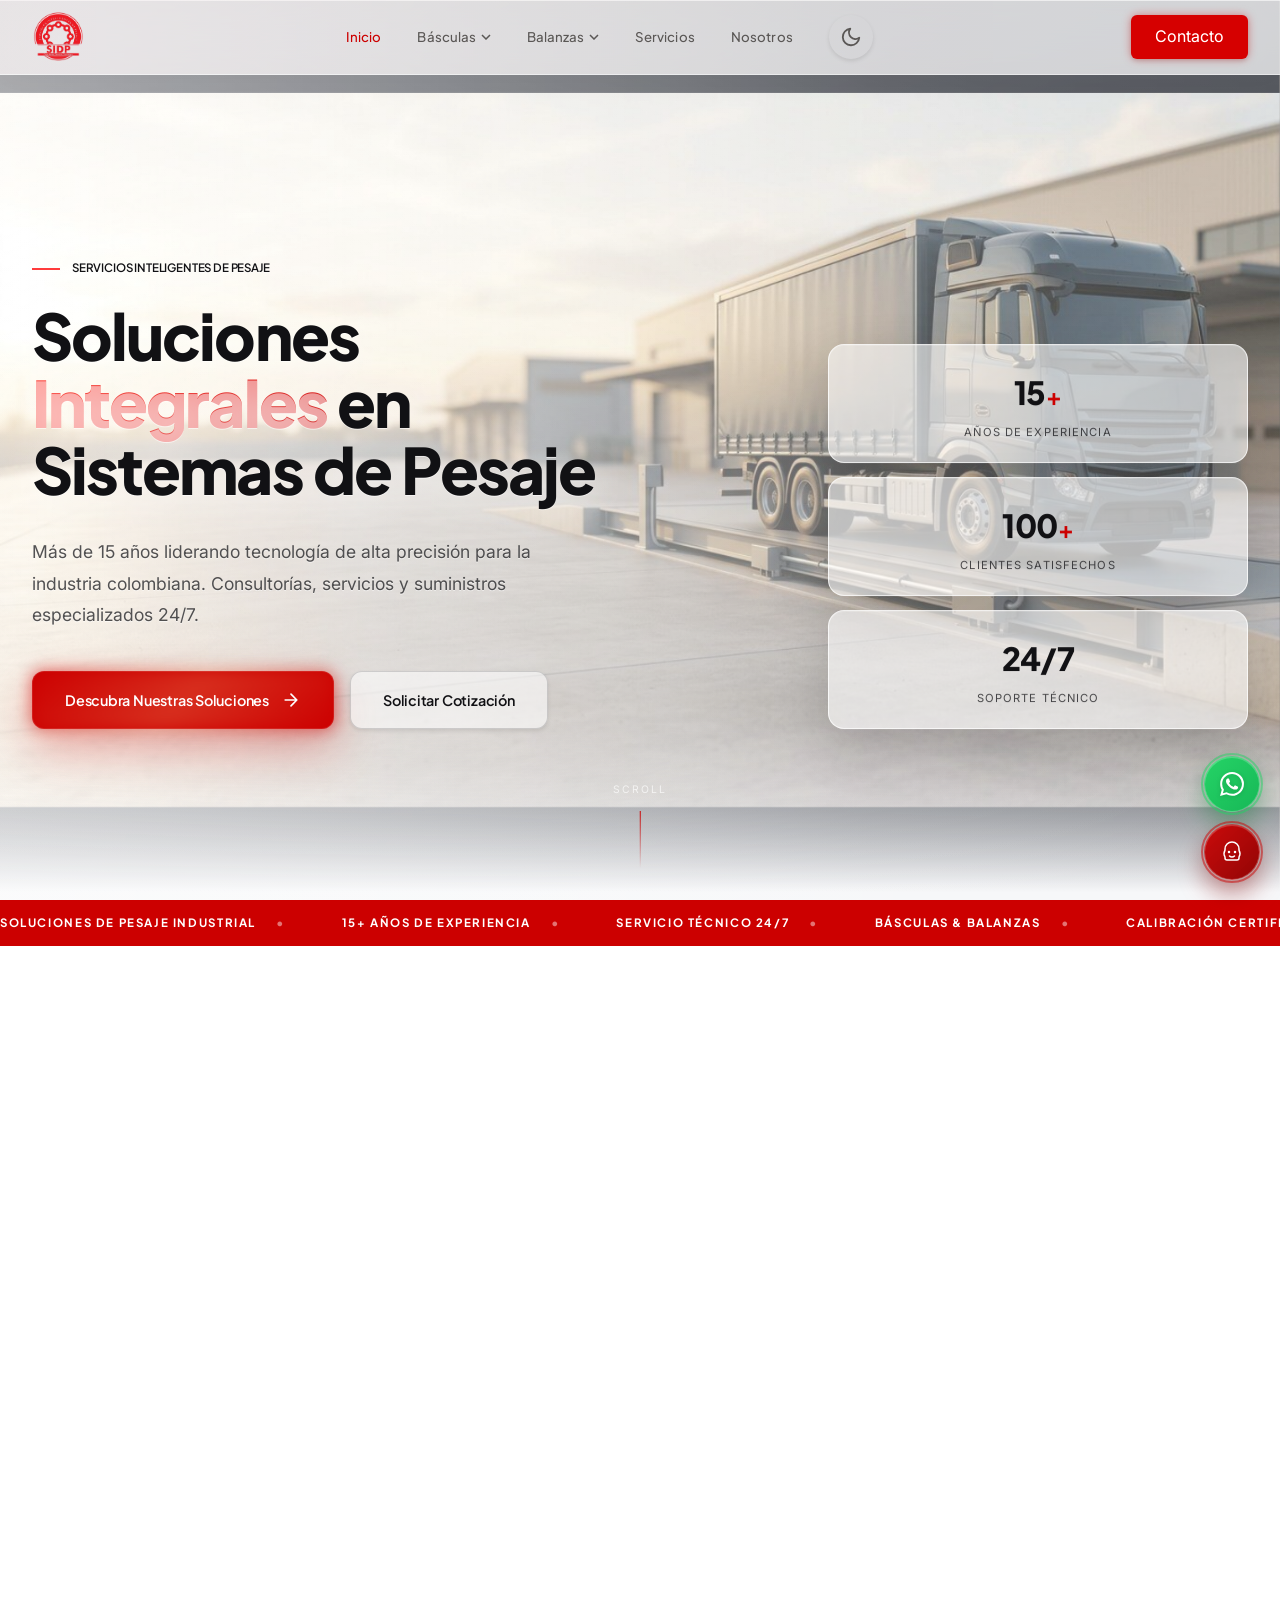
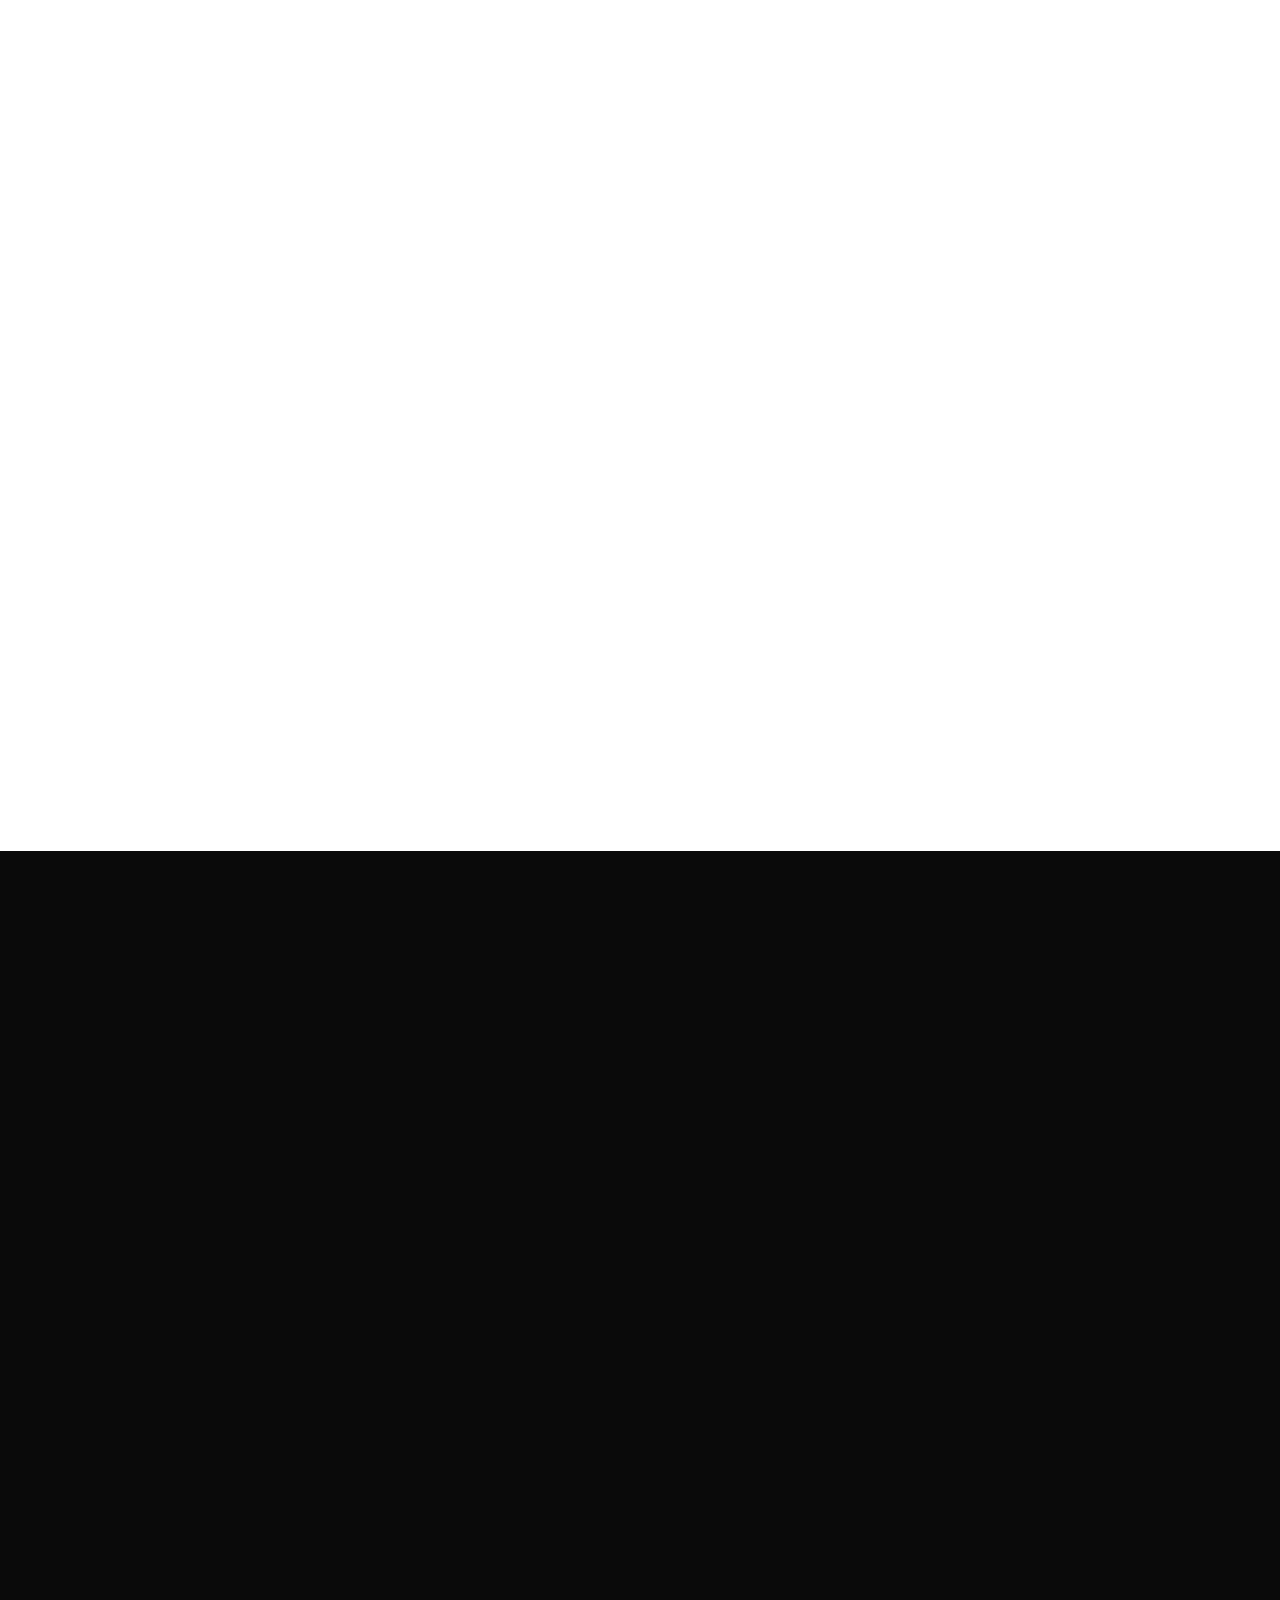
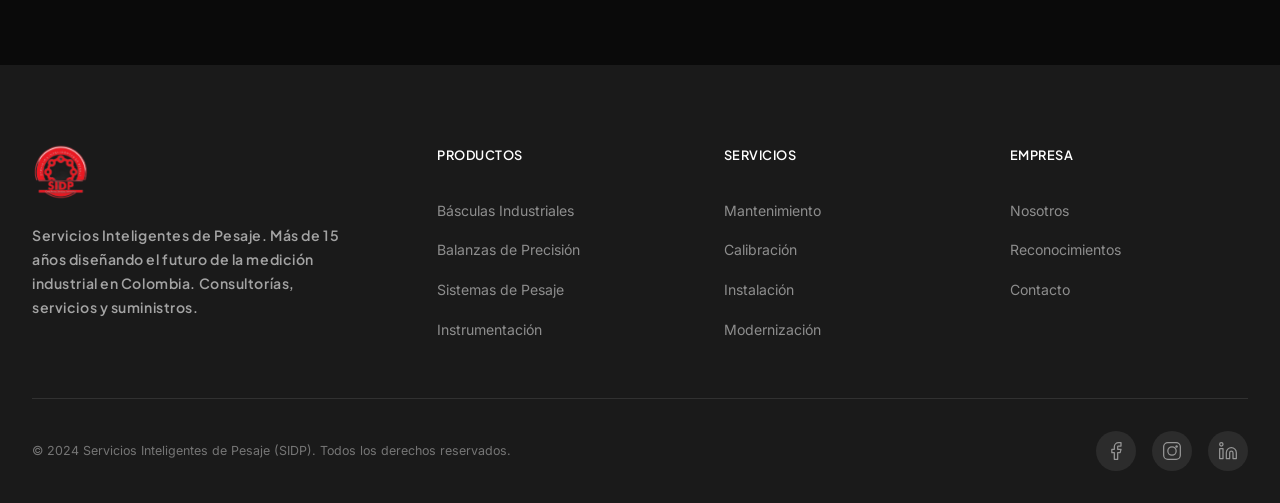
==== commit e60dcc66: "Fix(portal): declara window.abrirPortalClientes global y limpia la consola Los botones "Entrar como " ====
--- a/index.html
+++ b/index.html
@@ -653,11 +653,11 @@
                         <h4 class="text-center mx-auto">Acceder al portal</h4>
                         <p class="text-center mx-auto">Ingresa al mismo sistema SPA con Firebase Auth. La experiencia final cambia automaticamente segun el rol guardado en Firestore.</p>
                         <div class="portal-access-actions flex flex-col items-center justify-center w-full mx-auto">
-                            <a href="/agenda?intent=cliente" onclick="event.preventDefault(); window.abrirPortalClientes('cliente');" class="btn btn--primary btn--glow portal-access-btn">
+                            <a href="/agenda?intent=cliente" data-portal-intent="cliente" aria-haspopup="dialog" onclick="event.preventDefault(); abrirPortalClientes('cliente');" class="btn btn--primary btn--glow portal-access-btn">
                                 <svg width="18" height="18" viewBox="0 0 24 24" fill="none" stroke="currentColor" stroke-width="2"><path d="M20 21v-2a4 4 0 0 0-4-4H8a4 4 0 0 0-4 4v2"/><circle cx="12" cy="7" r="4"/></svg>
                                 Entrar como Cliente
                             </a>
-                            <a href="/agenda?intent=admin" onclick="event.preventDefault(); window.abrirPortalClientes('admin');" class="btn btn--secondary portal-access-btn portal-access-btn--admin">
+                            <a href="/agenda?intent=admin" data-portal-intent="admin" aria-haspopup="dialog" onclick="event.preventDefault(); abrirPortalClientes('admin');" class="btn btn--secondary portal-access-btn portal-access-btn--admin">
                                 <svg width="18" height="18" viewBox="0 0 24 24" fill="none" stroke="currentColor" stroke-width="2"><path d="M12 22s8-4 8-10V5l-8-3-8 3v7c0 6 8 10 8 10z"/><path d="M9 12l2 2 4-4"/></svg>
                                 Entrar como Administrador
                             </a>
@@ -942,10 +942,20 @@
          se resuelva, y expone window.SIDPHero.applyBackground(). -->
     <script defer src="js/hero-immersive.js"></script>
     <script type="module" src="js/hero-flyer.js"></script>
-    <script type="module" src="js/client-panel.js"></script>
-    <script type="module" src="js/admin-bootstrap.js"></script>
+    <!-- js/client-panel.js y js/admin-bootstrap.js NO existen en el repositorio:
+         cada carga devolvía 404 (dos errores en consola, también en producción).
+         El acceso al portal quedó implementado en main.js → window.abrirPortalClientes().
+         Si el SPA del panel regresa al repo, reactivar aquí sus etiquetas module. -->
     <script src="https://unpkg.com/aos@2.3.1/dist/aos.js"></script>
-    <script>AOS.init({ disable: true });</script>
+    <script>
+        /* AOS viene de un CDN: si no carga, no debe romper la consola.
+           El sitio ya usa su propio motor de revelado (main.js → iosRevealSystem). */
+        if (window.AOS && typeof window.AOS.init === 'function') {
+            window.AOS.init({ disable: true });
+        } else {
+            console.warn('[AOS] CDN no disponible: se omite init (el revelado lo gestiona main.js).');
+        }
+    </script>
     <script src="emergency-fix.js"></script>
 
 </body>
